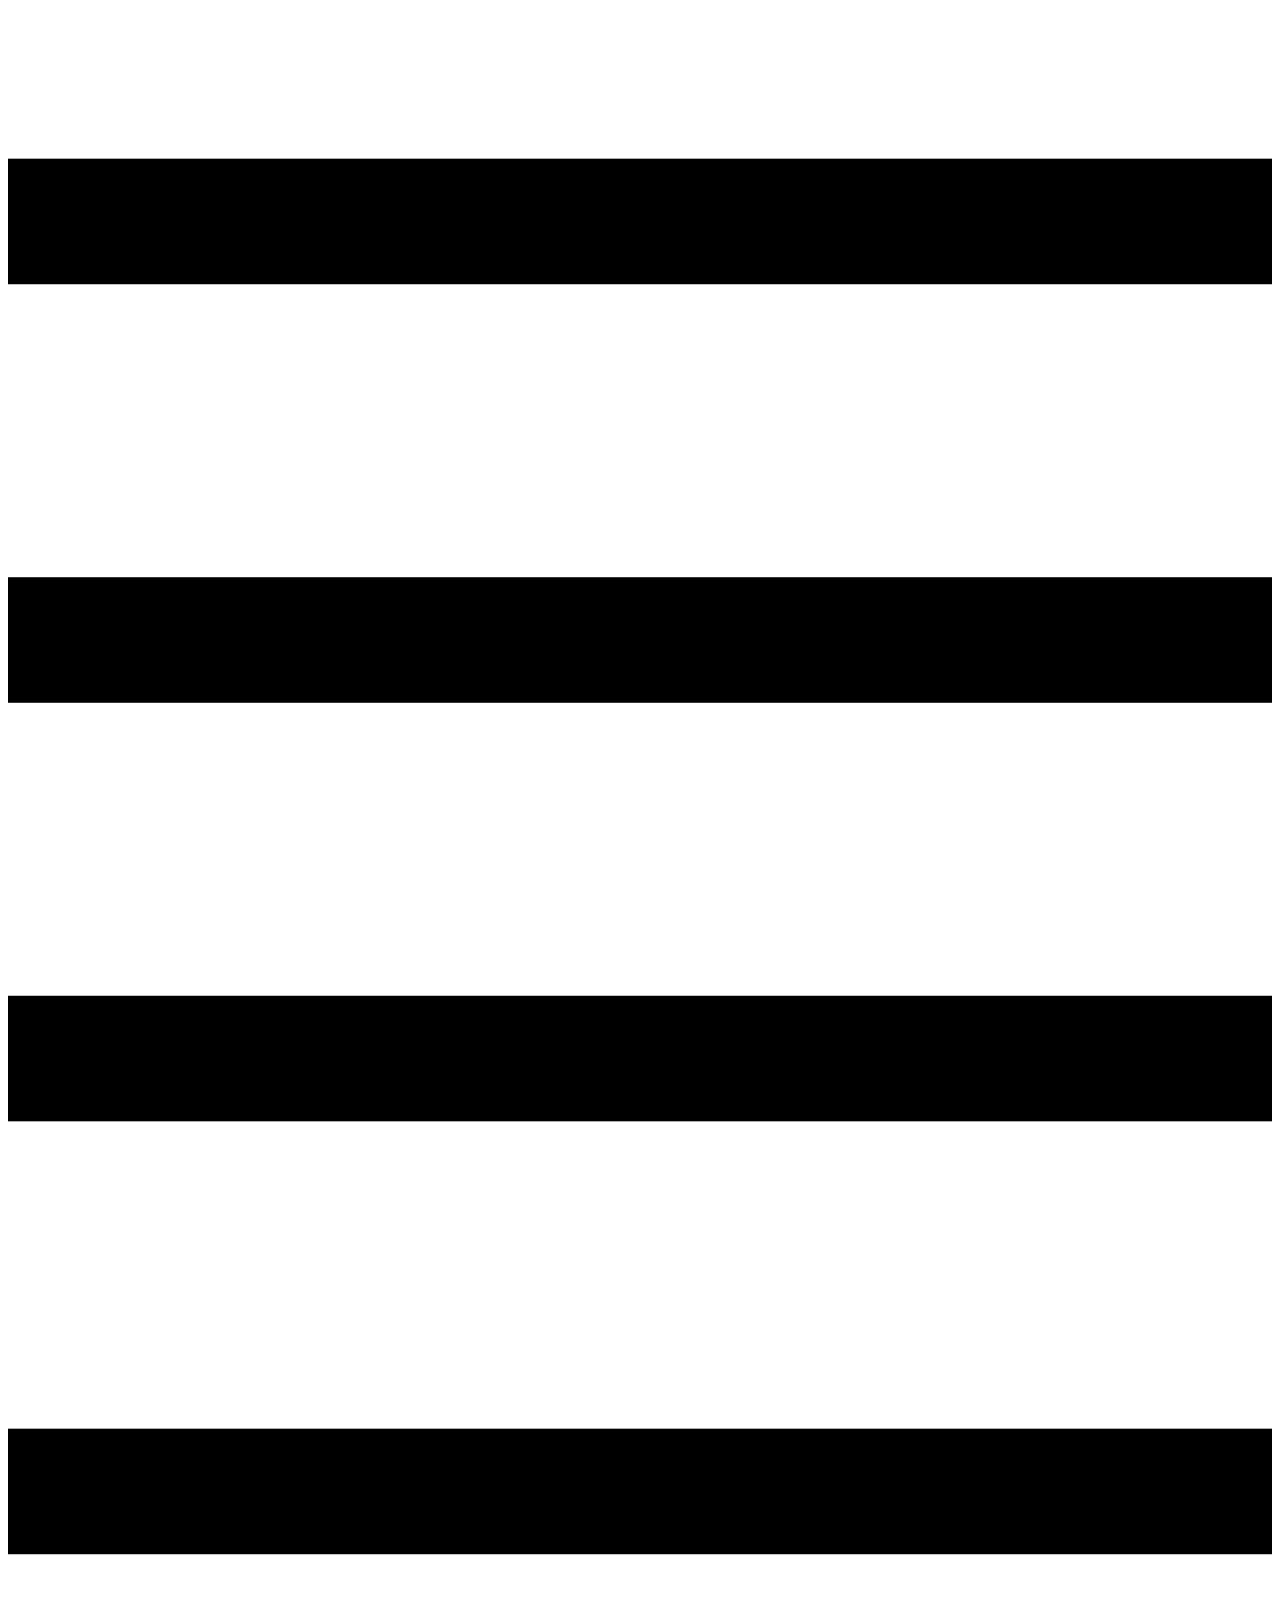
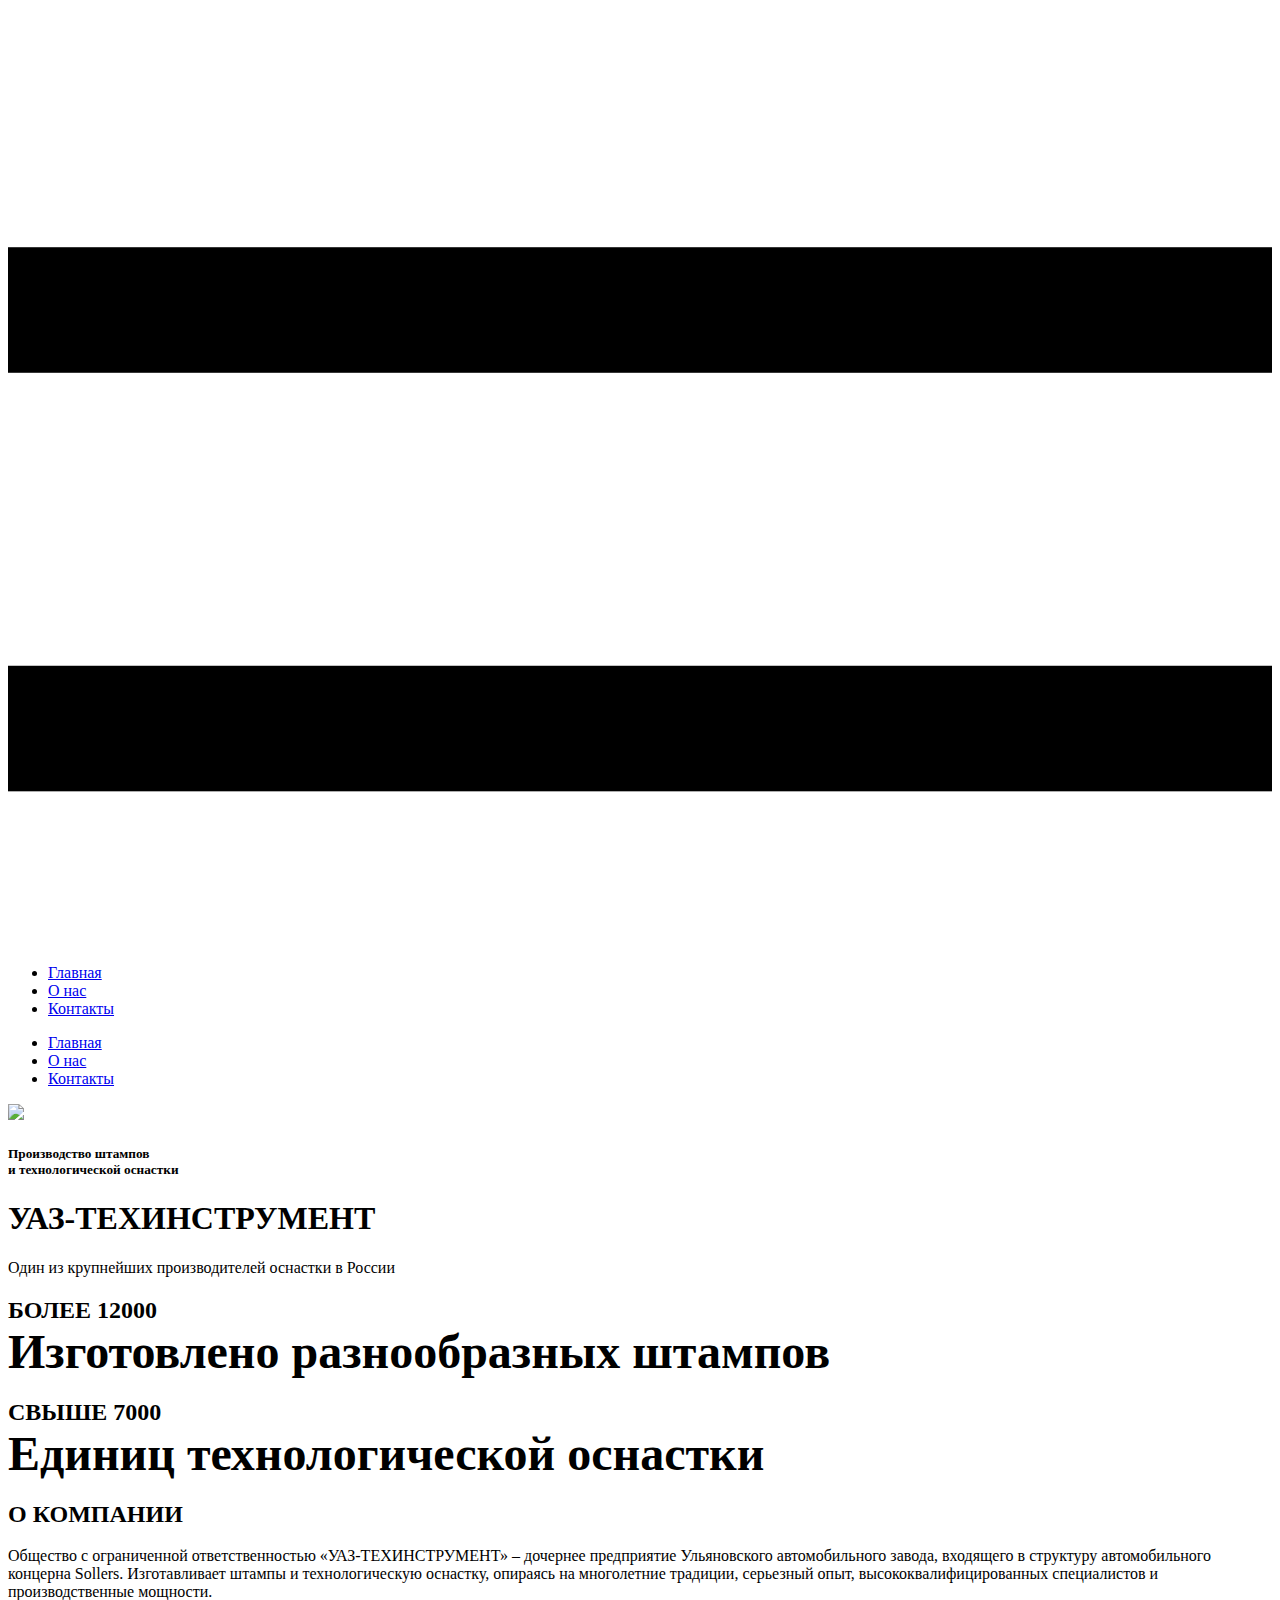
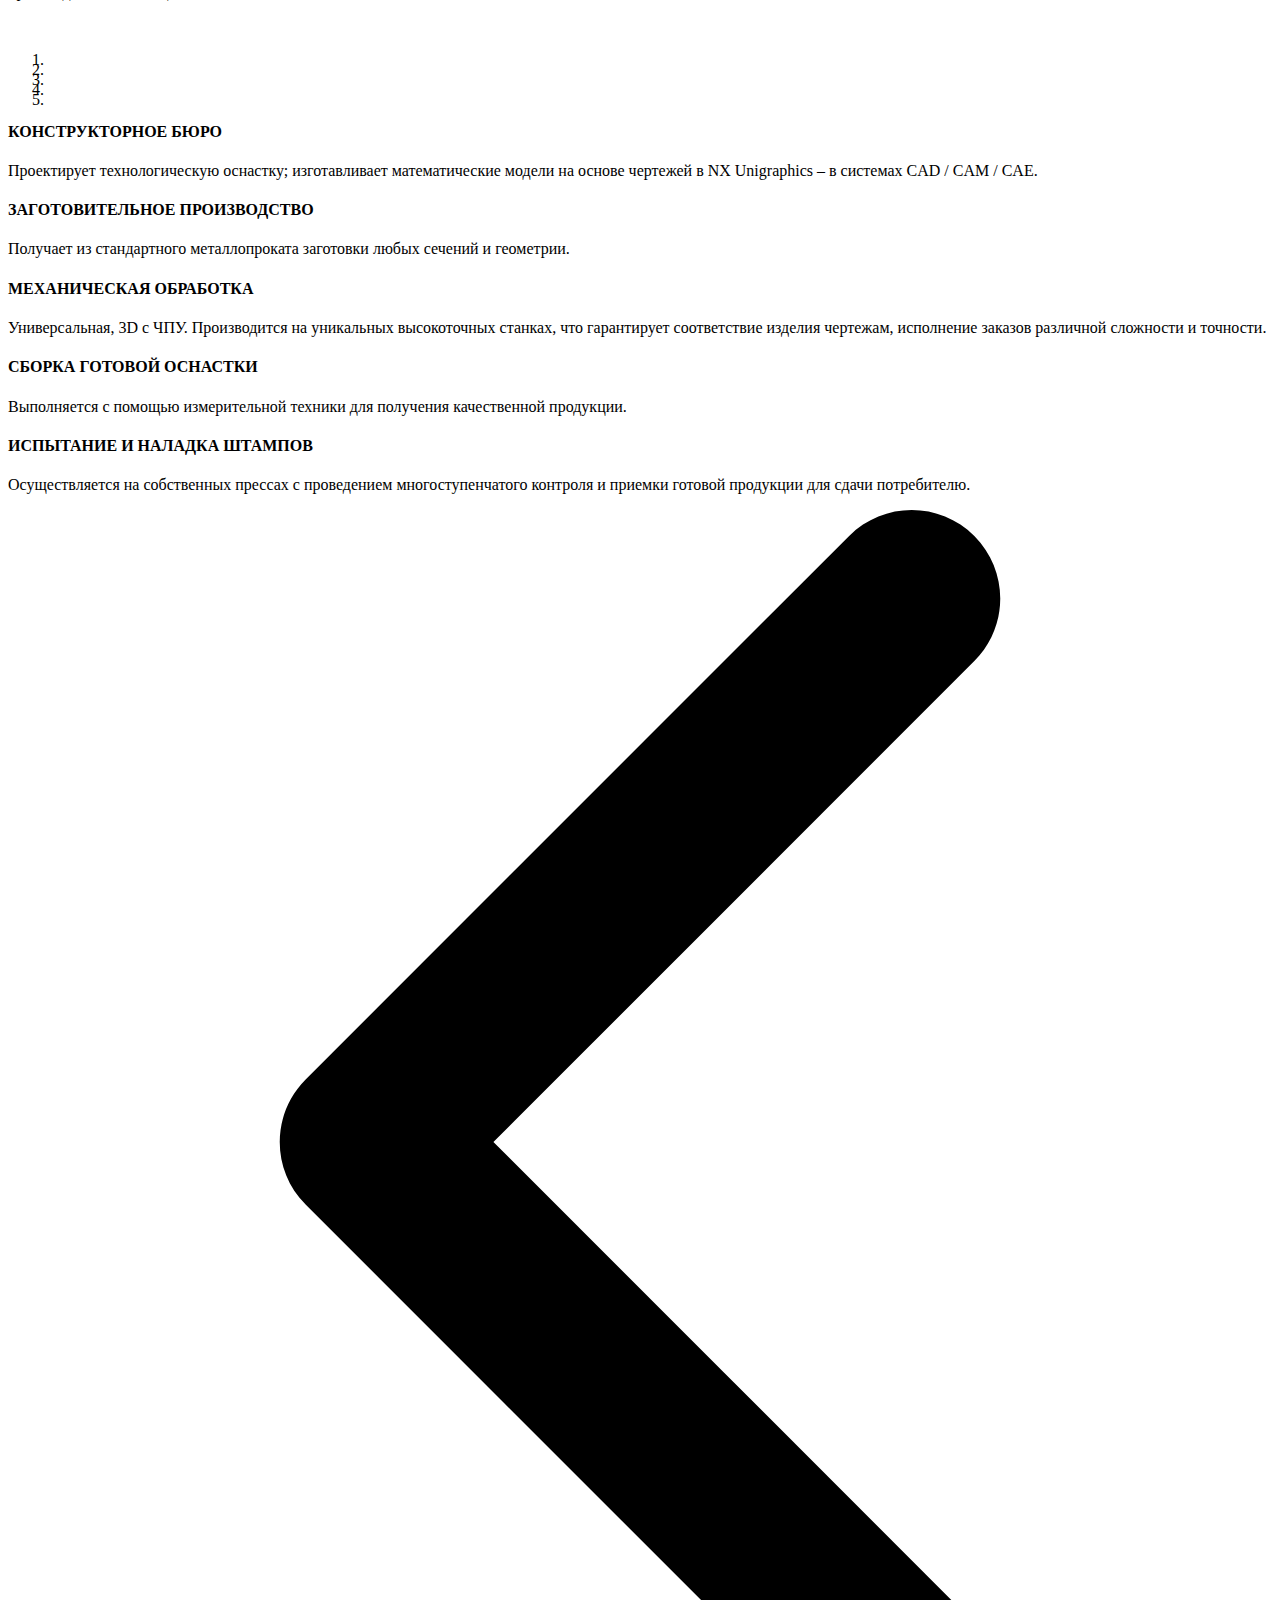
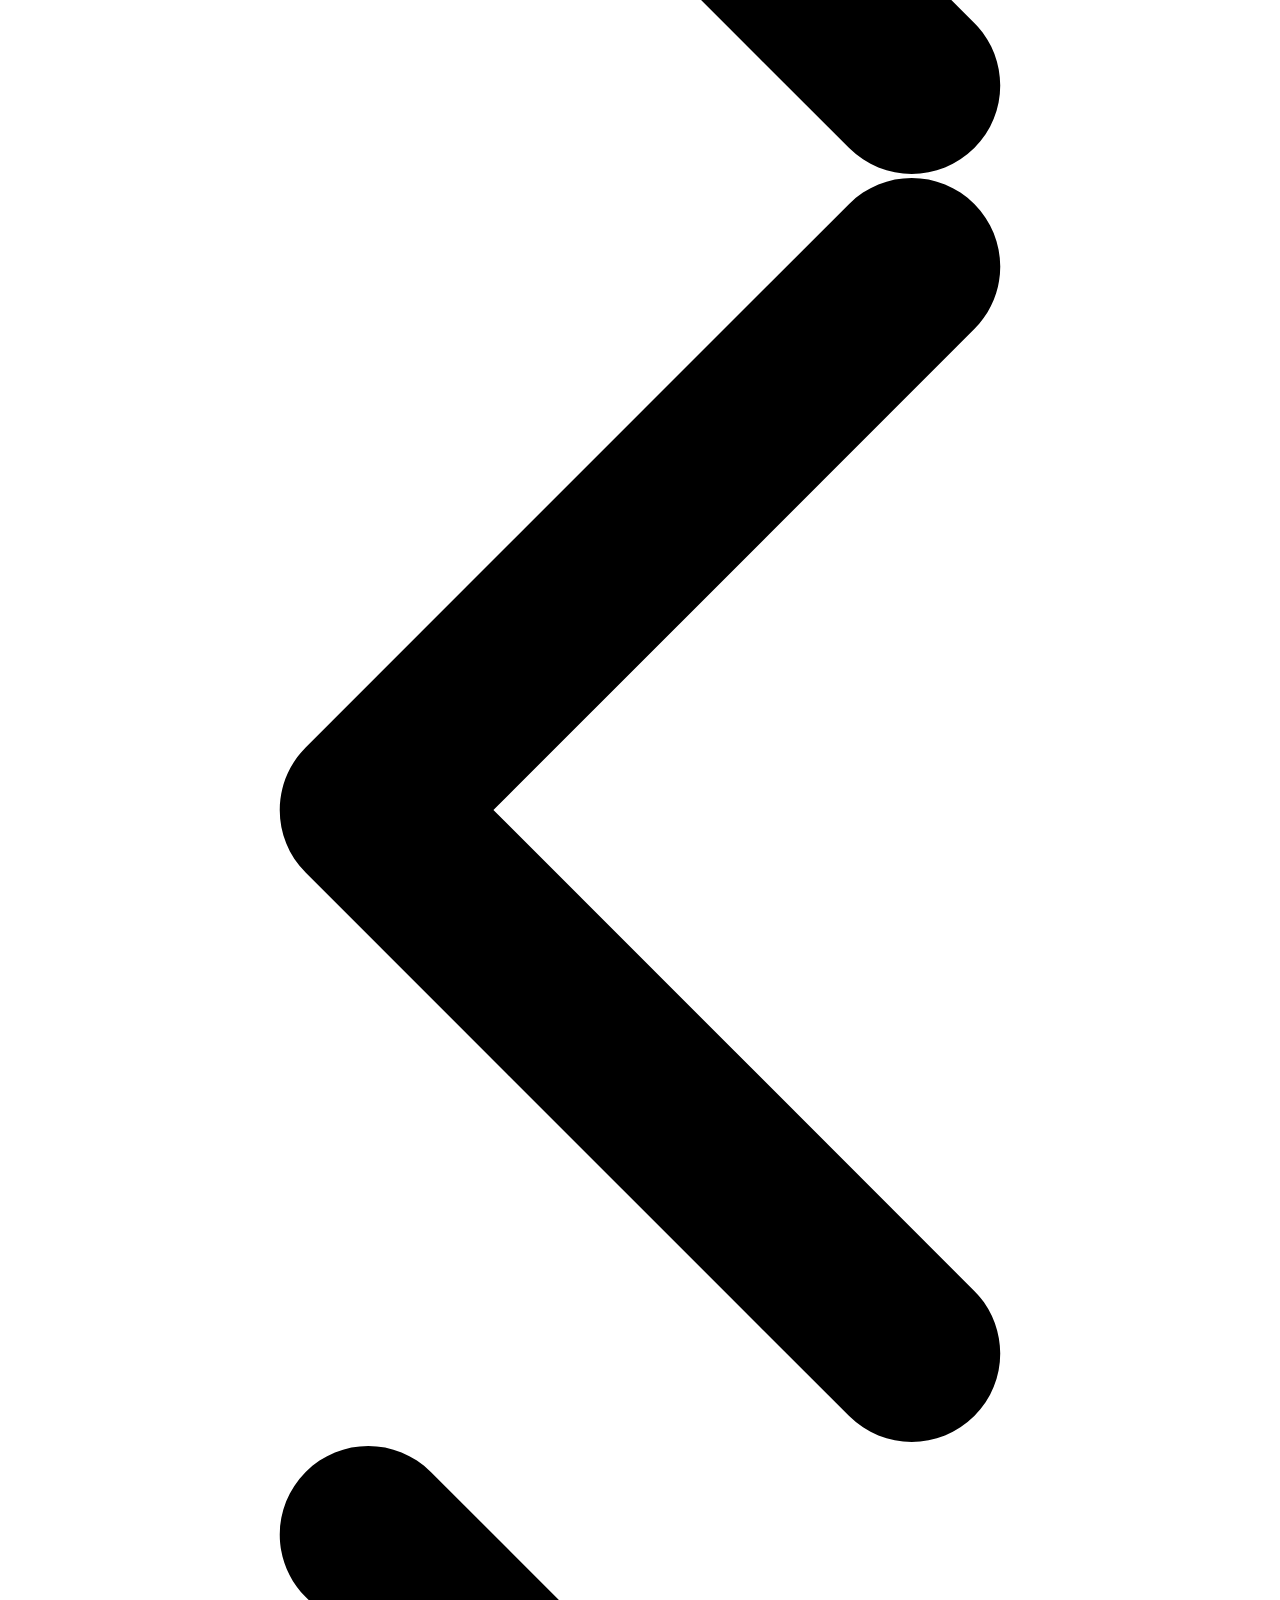
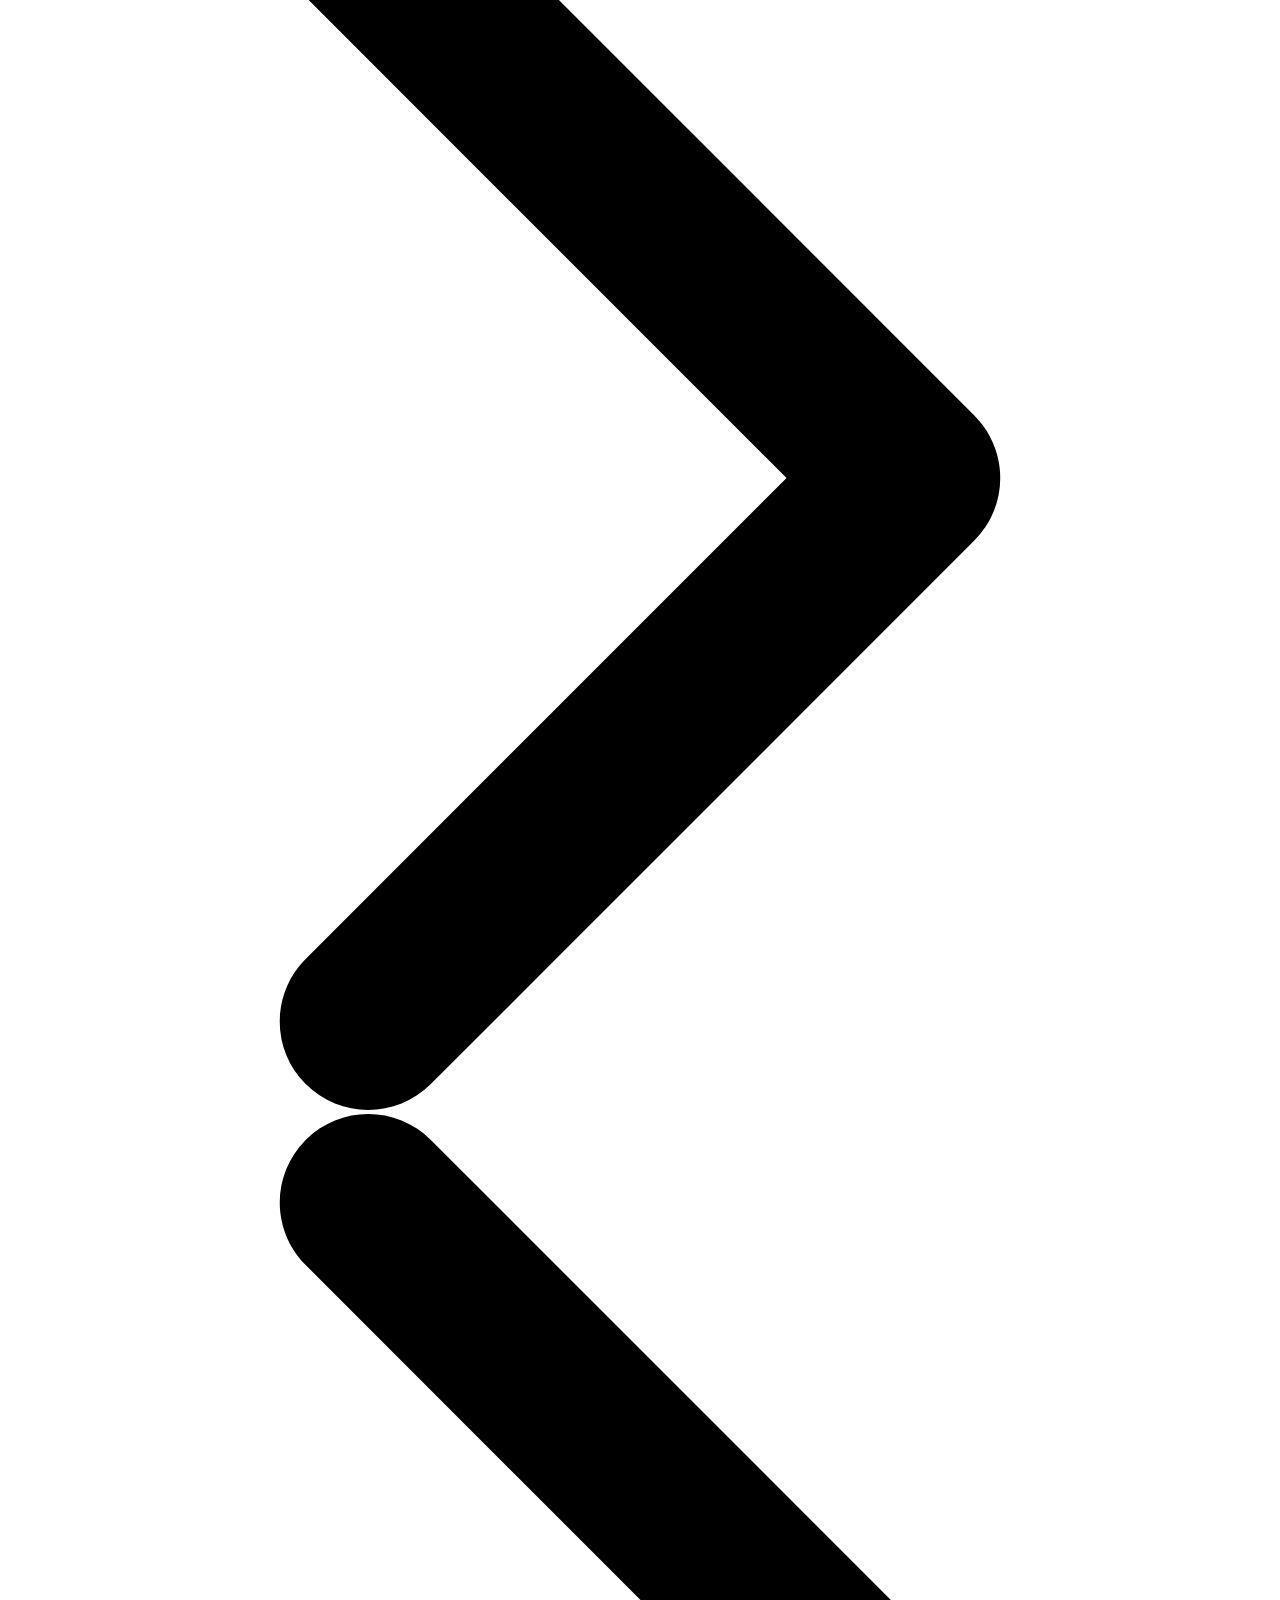
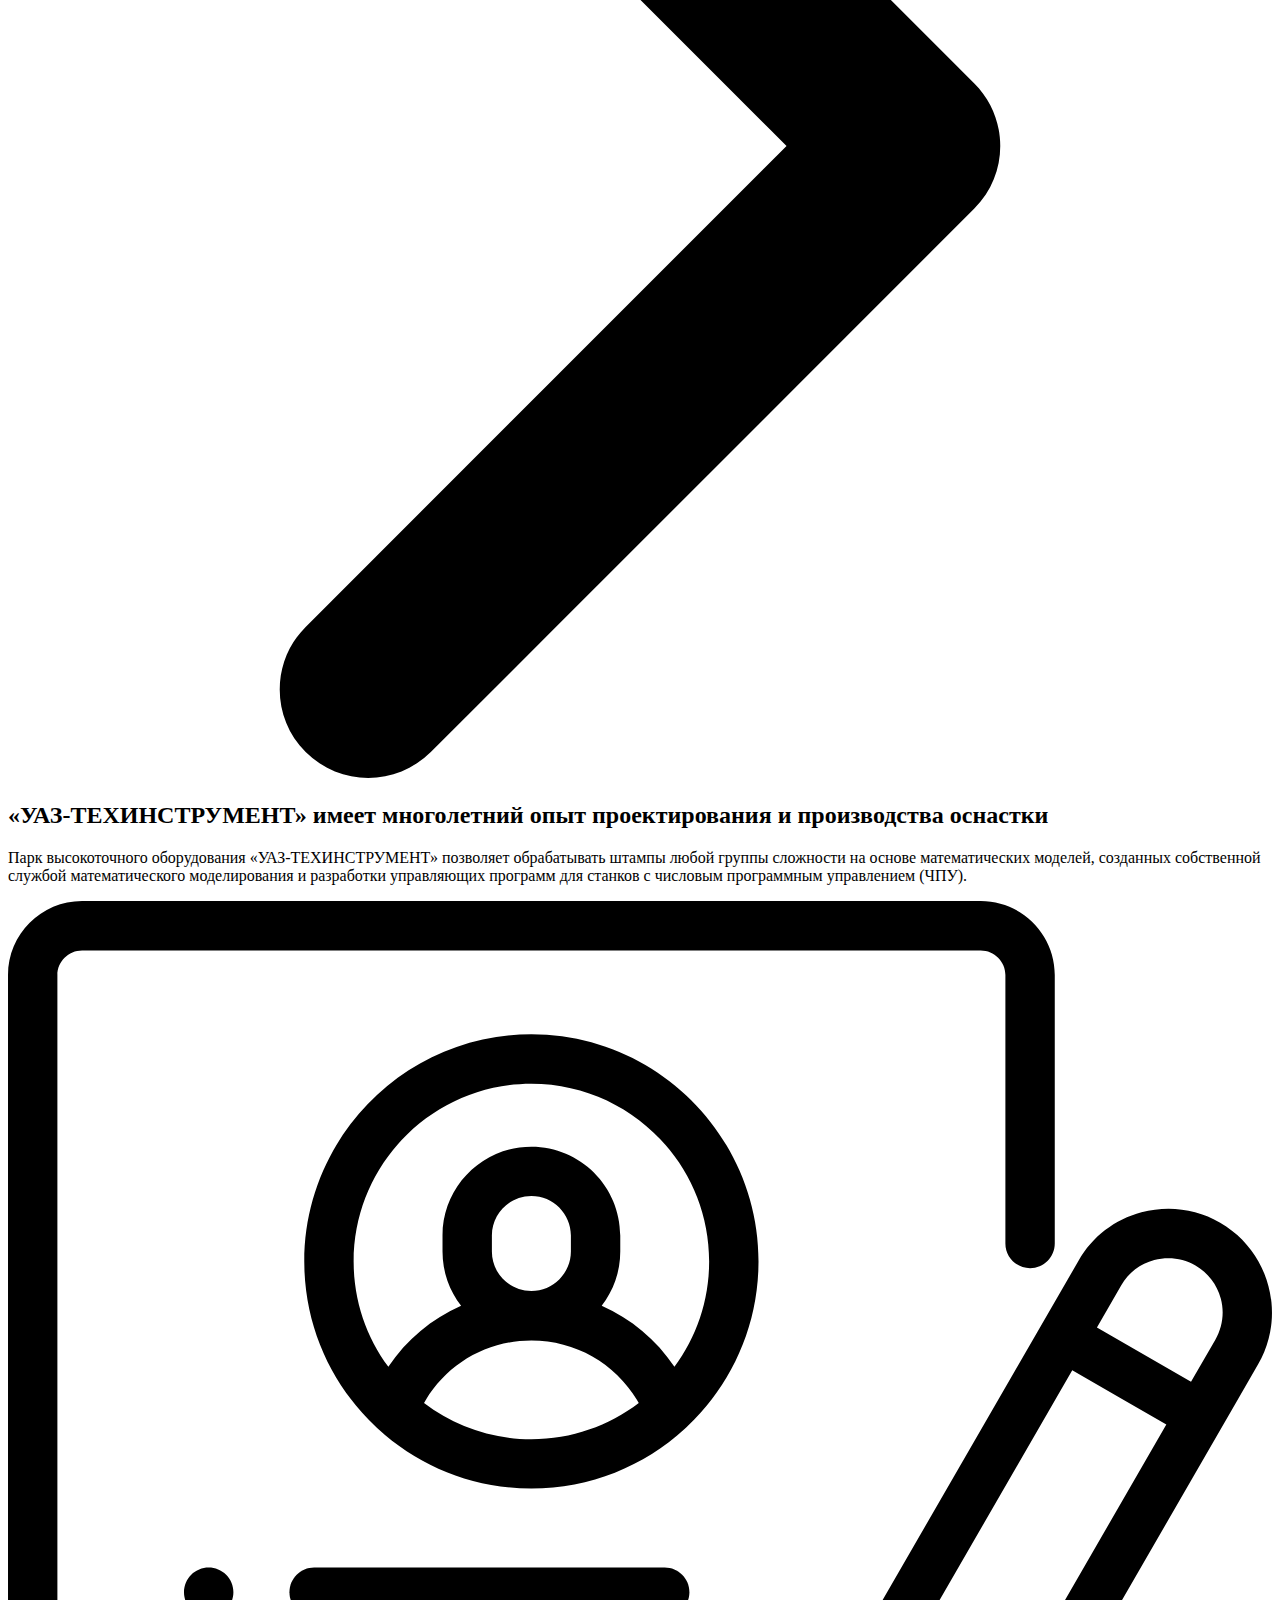
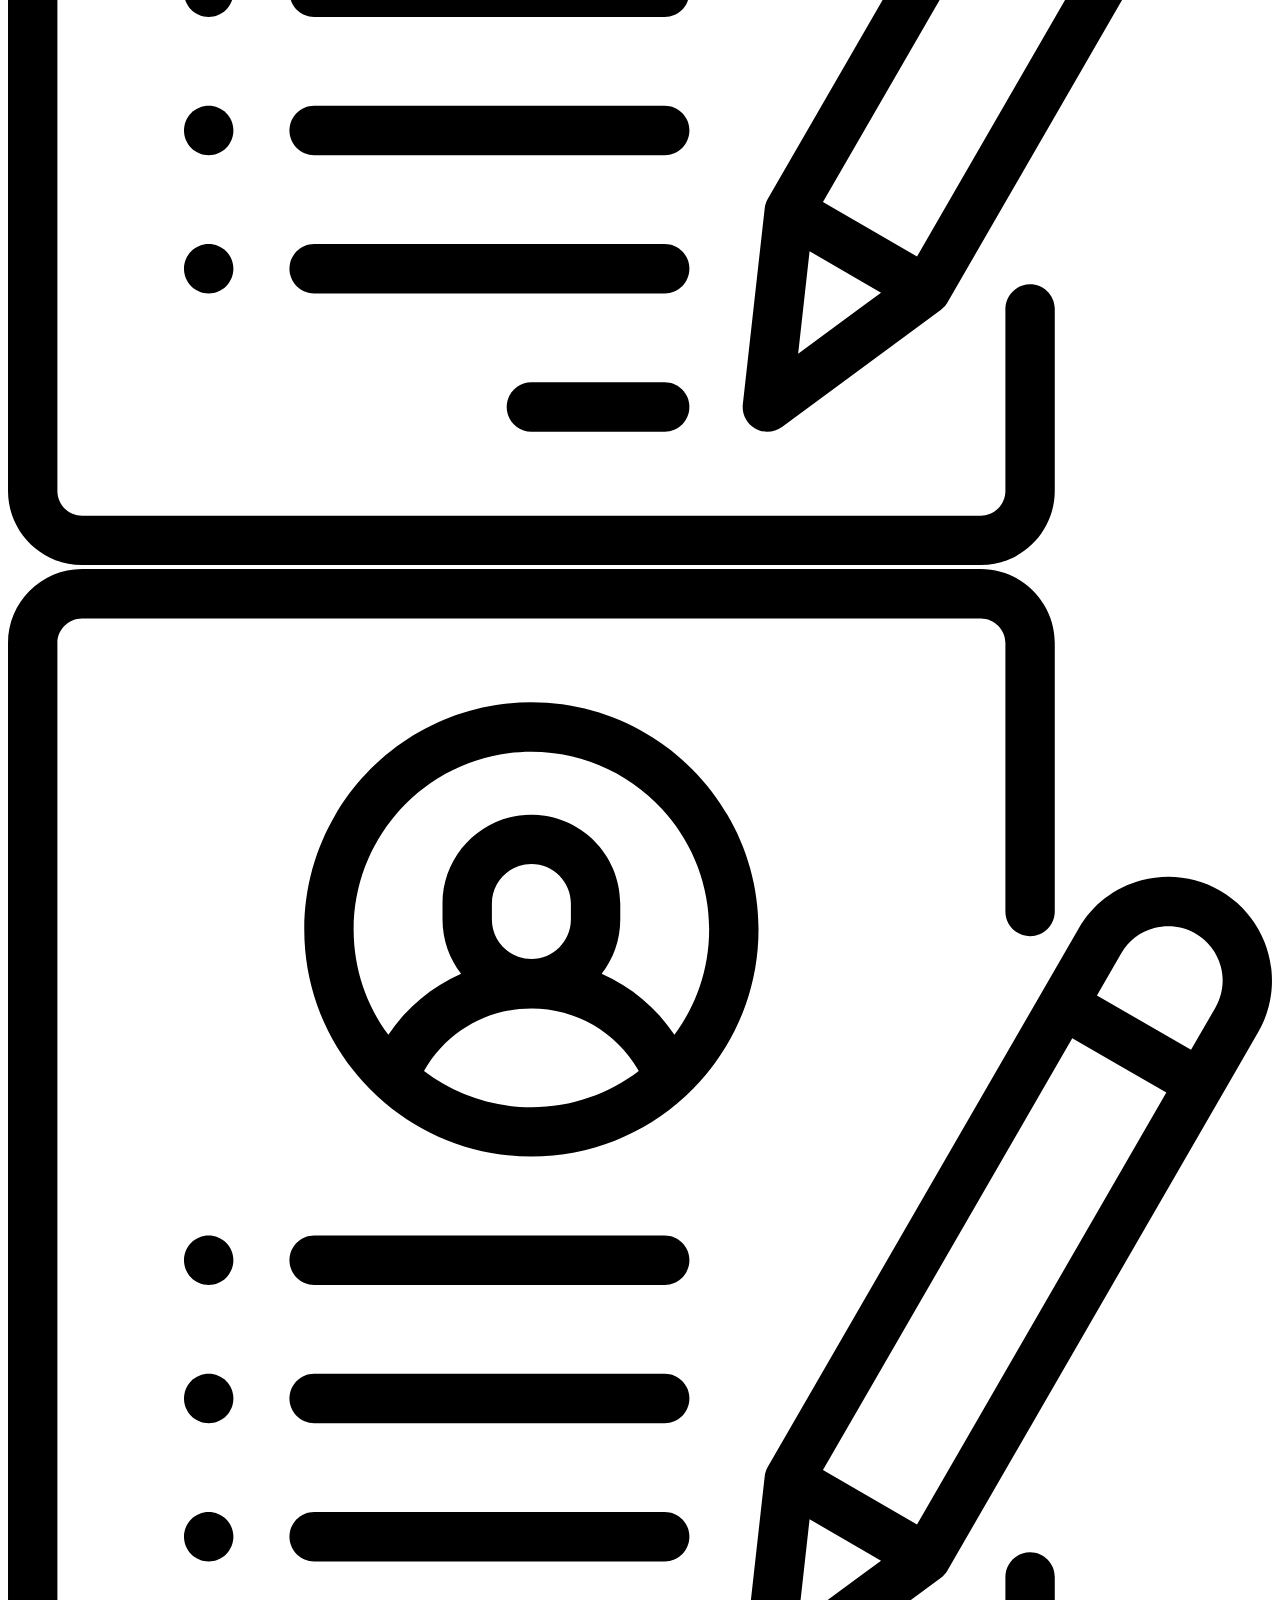
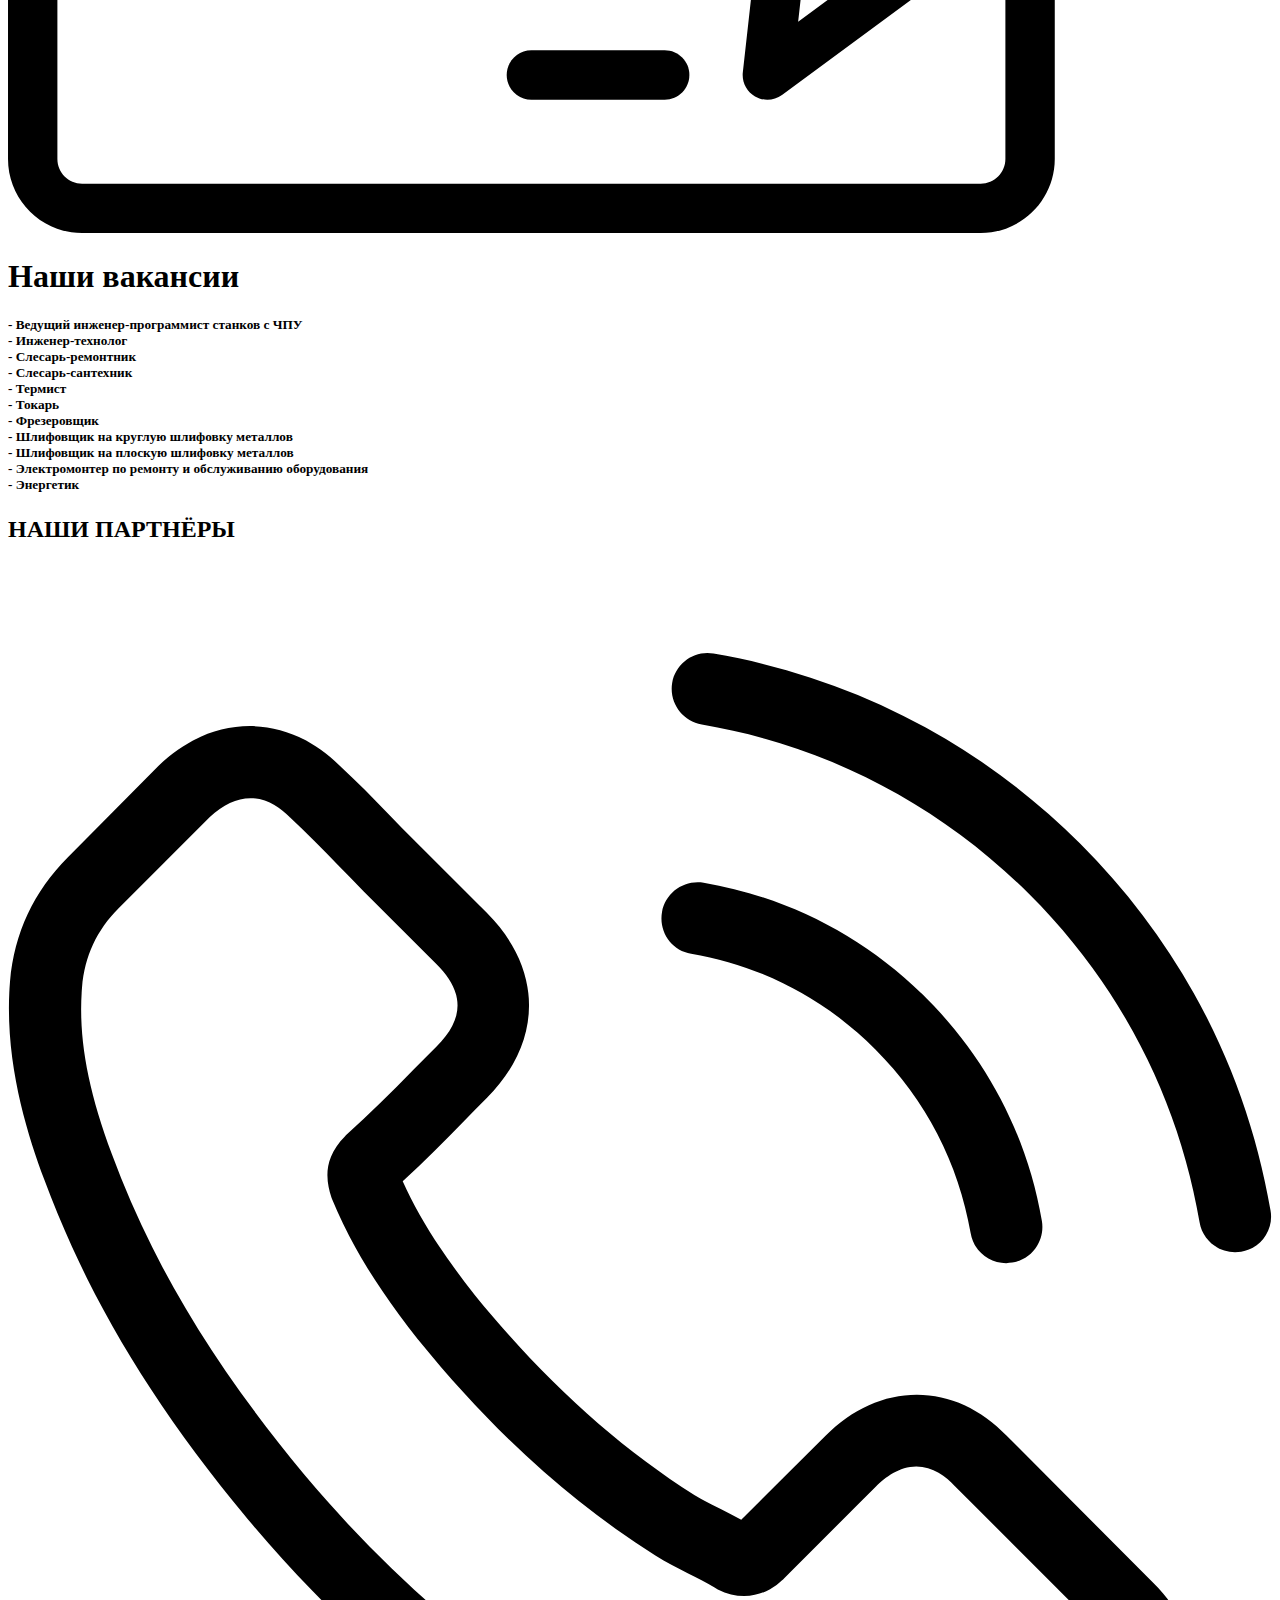
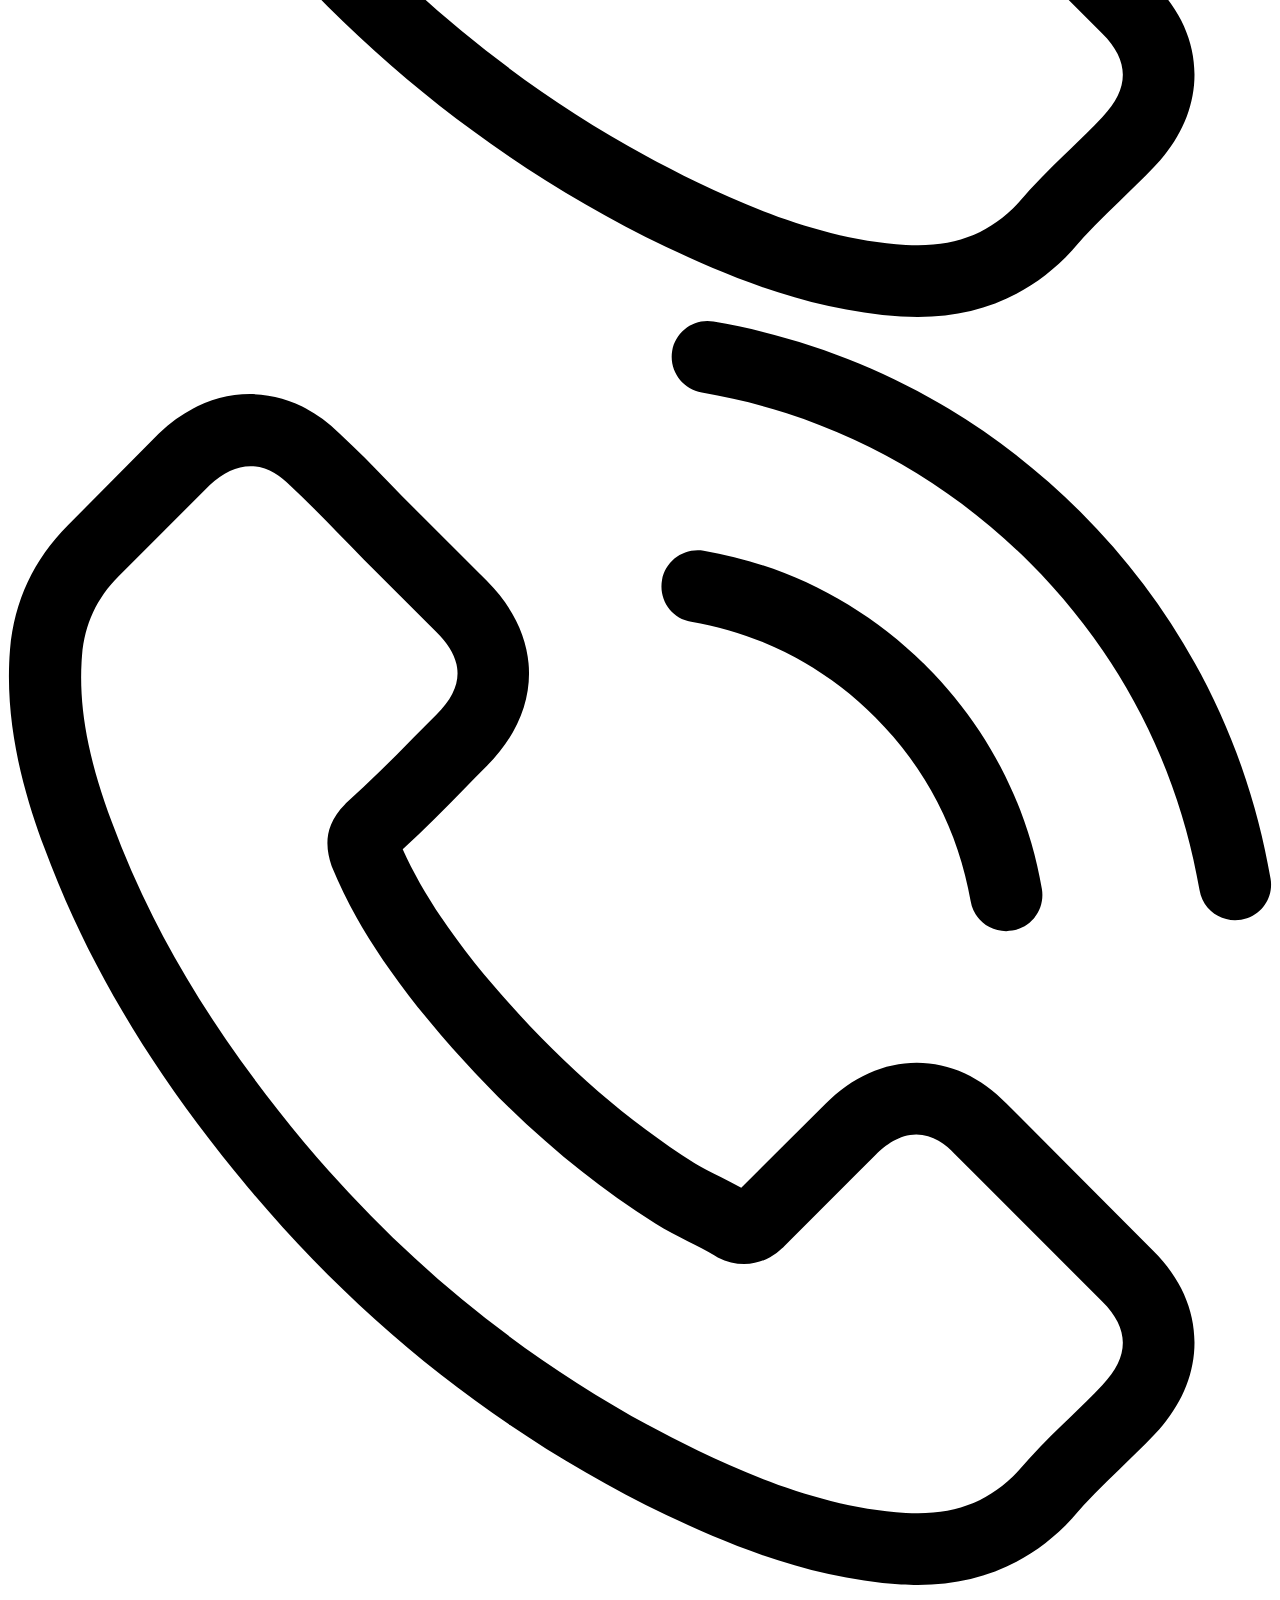
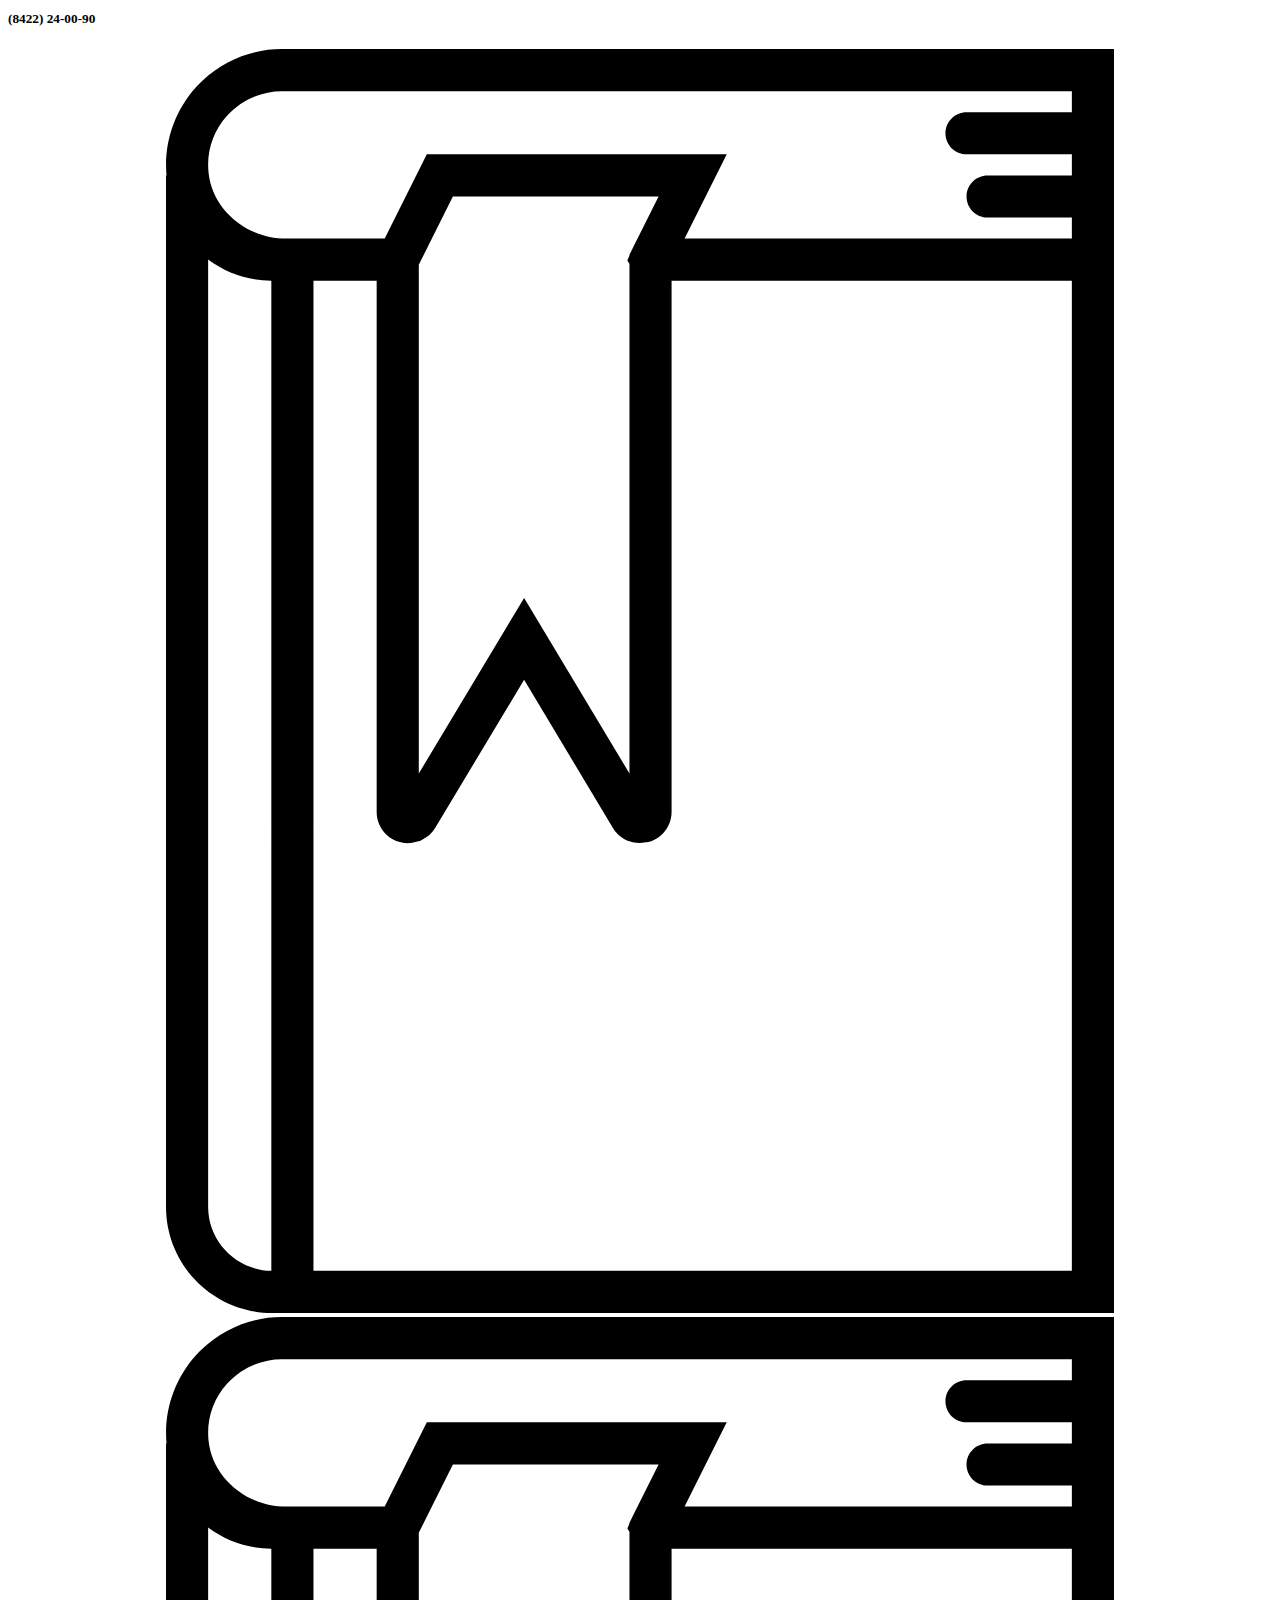
==== index.html @ cfeff230 "Add files via upload" ====
<!DOCTYPE html>
<html style="font-size: 16px;" lang="ru"><head>
    <meta name="viewport" content="width=device-width, initial-scale=1.0">
    <meta charset="utf-8">
    <meta name="keywords" content="Building Together, 450, Completed Projects, Building&nbsp;Information Modeling, We has a proud tradition of service as a General Contractor since 1974, Design &amp;amp;Build Package, BuildingRenovation, ProjectManagement, We Offer a Wide Range of Services, Company Certifications, HealthcareBuilding, EducationBuilding, Government
                                            Building, CommercialBuilding, ResidentialBuilding, Restaurant&nbsp;Facilities, We Work With the&nbsp;Best Partners">
    <meta name="description" content="">
    <title>Главная</title>
    <link rel="stylesheet" href="nicepage.css" media="screen">
<link rel="stylesheet" href="Главная.css" media="screen">
    <script class="u-script" type="text/javascript" src="jquery.js" defer=""></script>
    <script class="u-script" type="text/javascript" src="nicepage.js" defer=""></script>
    <meta name="generator" content="Nicepage 6.9.2, nicepage.com">
    <link id="u-theme-google-font" rel="stylesheet" href="https://fonts.googleapis.com/css?family=Roboto:100,100i,300,300i,400,400i,500,500i,700,700i,900,900i|Open+Sans:300,300i,400,400i,500,500i,600,600i,700,700i,800,800i">
    
    
    
    
    
    
    
    
    
    
    <script type="application/ld+json">{
		"@context": "http://schema.org",
		"@type": "Organization",
		"name": "",
		"logo": "images/default-logo.png"
}</script>
    <meta name="theme-color" content="#834496">
    <meta property="og:title" content="Главная">
    <meta property="og:type" content="website">
  <meta data-intl-tel-input-cdn-path="intlTelInput/"></head>
  <body data-home-page="Главная.html" data-home-page-title="Главная" data-path-to-root="./" data-include-products="false" class="u-body u-xl-mode" data-lang="ru"><header class="u-clearfix u-header u-header" id="sec-d73b"><div class="u-clearfix u-sheet u-sheet-1">
        <nav class="u-align-left u-font-size-14 u-menu u-menu-dropdown u-nav-spacing-25 u-offcanvas u-menu-1">
          <div class="menu-collapse">
            <a class="u-button-style u-nav-link" href="#" style="padding: 4px 0px; font-size: calc(1em + 8px);">
              <svg class="u-svg-link" preserveAspectRatio="xMidYMin slice" viewBox="0 0 302 302" style="undefined"><use xlink:href="#svg-7b92"></use></svg>
              <svg xmlns="http://www.w3.org/2000/svg" xmlns:xlink="http://www.w3.org/1999/xlink" version="1.1" id="svg-7b92" x="0px" y="0px" viewBox="0 0 302 302" style="enable-background:new 0 0 302 302;" xml:space="preserve" class="u-svg-content"><g><rect y="36" width="302" height="30"></rect><rect y="236" width="302" height="30"></rect><rect y="136" width="302" height="30"></rect>
</g><g></g><g></g><g></g><g></g><g></g><g></g><g></g><g></g><g></g><g></g><g></g><g></g><g></g><g></g><g></g></svg>
            </a>
          </div>
          <div class="u-nav-container">
            <ul class="u-nav u-spacing-25 u-unstyled"><li class="u-nav-item"><a class="u-button-style u-nav-link" href="Главная.html" style="padding: 8px 0px;">Главная</a>
</li><li class="u-nav-item"><a class="u-button-style u-nav-link" href="О-нас.html" style="padding: 8px 0px;">О нас</a>
</li><li class="u-nav-item"><a class="u-button-style u-nav-link" href="Контакты.html" style="padding: 8px 0px;">Контакты</a>
</li></ul>
          </div>
          <div class="u-nav-container-collapse">
            <div class="u-align-center u-black u-container-style u-inner-container-layout u-opacity u-opacity-95 u-sidenav">
              <div class="u-inner-container-layout u-sidenav-overflow">
                <div class="u-menu-close"></div>
                <ul class="u-align-center u-nav u-popupmenu-items u-unstyled u-nav-2"><li class="u-nav-item"><a class="u-button-style u-nav-link" href="Главная.html">Главная</a>
</li><li class="u-nav-item"><a class="u-button-style u-nav-link" href="О-нас.html">О нас</a>
</li><li class="u-nav-item"><a class="u-button-style u-nav-link" href="Контакты.html">Контакты</a>
</li></ul>
              </div>
            </div>
            <div class="u-black u-menu-overlay u-opacity u-opacity-70"></div>
          </div>
        </nav>
        <a href="#" class="u-image u-logo u-image-1" src="">
          <img src="images/default-logo.png" class="u-logo-image u-logo-image-1">
        </a>
      </div></header> 
    <section class="u-clearfix u-image u-shading u-section-1" id="sec-0ecc" data-image-width="1920" data-image-height="1282">
      <div class="u-clearfix u-sheet u-sheet-1">
        <div class="u-container-style u-expanded-width-md u-expanded-width-sm u-group u-group-1">
          <div class="u-container-layout u-valign-middle-xs u-container-layout-1">
            <div class="u-border-6 u-border-white u-shape u-shape-right u-shape-1"></div>
            <div class="u-border-6 u-border-white u-shape u-shape-left u-shape-2"></div>
            <h5 class="u-align-center u-custom-font u-font-courier-new u-text u-text-1"> Производство штампов<br>и технологической оснастки
            </h5>
            <h1 class="u-align-center u-custom-font u-font-titillium-Web u-text u-title u-text-2"> УАЗ-ТЕХИНСТРУМЕНТ</h1>
            <p class="u-align-center u-text u-text-3"> Один из крупнейших производителей оснастки в России</p>
          </div>
        </div>
      </div>
    </section>
    <section class="u-clearfix u-custom-color-6 u-section-2" id="sec-e8e1">
      <div class="data-layout-selected u-clearfix u-expanded-width u-layout-wrap u-layout-wrap-1">
        <div class="u-layout">
          <div class="u-layout-col">
            <div class="u-size-30">
              <div class="u-layout-row">
                <div class="u-container-style u-layout-cell u-left-cell u-right-cell u-size-60 u-layout-cell-1">
                  <div class="u-container-layout"></div>
                </div>
              </div>
            </div>
            <div class="u-size-30">
              <div class="u-layout-row">
                <div class="u-container-style u-layout-cell u-left-cell u-size-30 u-layout-cell-2">
                  <div class="u-container-layout u-valign-middle u-container-layout-2">
                    <h2 class="u-align-center u-font-titillium-Web u-text u-text-custom-color-5 u-text-1">БОЛЕЕ 12000<br>
                      <span style="font-size: 3rem;">
                        <span class="u-text-white">Изготовлено разнообразных штампов</span>
                      </span>
                      <br>
                    </h2>
                  </div>
                </div>
                <div class="u-container-style u-layout-cell u-size-30 u-layout-cell-3">
                  <div class="u-container-layout u-valign-middle u-container-layout-3">
                    <h2 class="u-align-center u-font-titillium-Web u-text u-text-custom-color-5 u-text-2">СВЫШЕ 7000<br>
                      <span style="font-size: 3rem;">
                        <span class="u-text-white">Единиц технологической оснастки </span>
                      </span>
                      <br>
                    </h2>
                  </div>
                </div>
              </div>
            </div>
          </div>
        </div>
      </div>
    </section>
    <section class="u-clearfix u-grey-5 u-section-3" id="sec-6acd">
      <div class="u-clearfix u-sheet u-sheet-1">
        <div class="custom-expanded data-layout-selected u-clearfix u-layout-wrap u-layout-wrap-1">
          <div class="u-layout">
            <div class="u-layout-row">
              <div class="u-container-style u-layout-cell u-right-cell u-size-60 u-layout-cell-1">
                <div class="u-container-layout u-container-layout-1">
                  <h2 class="u-custom-font u-font-titillium-Web u-text u-text-1">О КОМПАНИИ</h2>
                  <p class="u-text u-text-2"> Общество с ограниченной ответственностью «УАЗ-ТЕХИНСТРУМЕНТ»&nbsp;– дочернее предприятие Ульяновского автомобильного завода, входящего в структуру автомобильного концерна Sollers. Изготавливает штампы и технологическую оснастку, опираясь на многолетние традиции, серьезный опыт, высококвалифицированных специалистов и производственные мощности.</p>
                </div>
              </div>
            </div>
          </div>
        </div>
        <img class="u-image u-image-contain u-image-default u-image-1" src="images/logouaz.png" alt="" data-image-width="500" data-image-height="353">
      </div>
    </section>
    <section class="u-clearfix u-valign-middle u-section-4" id="carousel_5e61">
      <div class="data-layout-selected u-clearfix u-expanded-width u-layout-wrap u-layout-wrap-1">
        <div class="u-gutter-0 u-layout">
          <div class="u-layout-row">
            <div class="u-align-center u-container-style u-custom-color-5 u-layout-cell u-size-60 u-layout-cell-1">
              <div class="u-container-layout u-container-layout-1">
                <div id="carousel-94d7" data-interval="5000" data-u-ride="carousel" class="custom-expanded u-carousel u-slider u-slider-1">
                  <ol class="u-absolute-hcenter u-carousel-indicators u-carousel-indicators-1">
                    <li data-u-target="#carousel-94d7" class="u-active u-active-custom-color-4 u-grey-30 u-shape-circle" data-u-slide-to="0" style="width: 10px; height: 10px;"></li>
                    <li data-u-target="#carousel-94d7" class="u-active-custom-color-4 u-grey-30 u-shape-circle" data-u-slide-to="1" style="width: 10px; height: 10px;"></li>
                    <li data-u-target="#carousel-94d7" class="u-active-custom-color-4 u-grey-30 u-shape-circle" data-u-slide-to="2" style="width: 10px; height: 10px;"></li>
                    <li data-u-target="#carousel-94d7" class="u-active-custom-color-4 u-grey-30 u-shape-circle" data-u-slide-to="3" style="width: 10px; height: 10px;"></li>
                    <li data-u-target="#carousel-94d7" class="u-active-custom-color-4 u-grey-30 u-shape-circle" data-u-slide-to="4" style="width: 10px; height: 10px;"></li>
                  </ol>
                  <div class="u-carousel-inner" role="listbox">
                    <div class="u-active u-align-center u-carousel-item u-container-style u-slide">
                      <div class="u-container-layout u-container-layout-2">
                        <h4 class="u-text u-text-1"><b>КОНСТРУКТОРНОЕ&nbsp;</b><b>БЮРО</b>
                          <br>
                        </h4>
                        <p class="u-large-text u-text u-text-variant u-text-2"> Проектирует технологическую оснастку; изготавливает математические модели на основе чертежей в NX Unigraphics – в системах&nbsp;CAD&nbsp;/&nbsp;CAM&nbsp;/&nbsp;CAE.</p>
                      </div>
                    </div>
                    <div class="u-align-center u-carousel-item u-container-style u-slide">
                      <div class="u-container-layout u-container-layout-3">
                        <h4 class="u-text u-text-default u-text-3"> ЗАГОТОВИТЕЛЬНОЕ ПРОИЗВОДСТВО<br>
                        </h4>
                        <p class="u-large-text u-text u-text-variant u-text-4"> Получает из стандартного металлопроката заготовки любых сечений и геометрии.</p>
                      </div>
                    </div>
                    <div class="u-align-center u-carousel-item u-container-style u-slide">
                      <div class="u-container-layout u-container-layout-4">
                        <h4 class="u-text u-text-default u-text-5"> МЕХАНИЧЕСКАЯ ОБРАБОТКА<br>
                        </h4>
                        <p class="u-large-text u-text u-text-variant u-text-6"> Универсальная, 3D c ЧПУ. Производится на уникальных высокоточных станках, что гарантирует соответствие изделия чертежам, исполнение заказов различной сложности и точности.</p>
                      </div>
                    </div>
                    <div class="u-align-center u-carousel-item u-container-style u-slide">
                      <div class="u-container-layout u-container-layout-5">
                        <h4 class="u-text u-text-default u-text-7"> СБОРКА ГОТОВОЙ ОСНАСТКИ<br>
                        </h4>
                        <p class="u-large-text u-text u-text-variant u-text-8"> Выполняется с помощью измерительной техники для получения качественной продукции.</p>
                      </div>
                    </div>
                    <div class="u-align-center u-carousel-item u-container-style u-slide">
                      <div class="u-container-layout u-container-layout-6">
                        <h4 class="u-text u-text-default u-text-9"> ИСПЫТАНИЕ И НАЛАДКА ШТАМПОВ<br>
                        </h4>
                        <p class="u-large-text u-text u-text-variant u-text-10"> Осуществляется на собственных прессах с проведением многоступенчатого контроля и приемки готовой продукции для сдачи потребителю.</p>
                      </div>
                    </div>
                  </div>
                  <a class="u-absolute-vcenter u-carousel-control u-carousel-control-prev u-grey-70 u-icon-circle u-spacing-10 u-carousel-control-1" href="#carousel-94d7" role="button" data-u-slide="prev">
                    <span aria-hidden="true">
                      <svg viewBox="0 0 451.847 451.847"><path d="M97.141,225.92c0-8.095,3.091-16.192,9.259-22.366L300.689,9.27c12.359-12.359,32.397-12.359,44.751,0
c12.354,12.354,12.354,32.388,0,44.748L173.525,225.92l171.903,171.909c12.354,12.354,12.354,32.391,0,44.744
c-12.354,12.365-32.386,12.365-44.745,0l-194.29-194.281C100.226,242.115,97.141,234.018,97.141,225.92z"></path></svg>
                    </span>
                    <span class="sr-only">
                      <svg viewBox="0 0 451.847 451.847"><path d="M97.141,225.92c0-8.095,3.091-16.192,9.259-22.366L300.689,9.27c12.359-12.359,32.397-12.359,44.751,0
c12.354,12.354,12.354,32.388,0,44.748L173.525,225.92l171.903,171.909c12.354,12.354,12.354,32.391,0,44.744
c-12.354,12.365-32.386,12.365-44.745,0l-194.29-194.281C100.226,242.115,97.141,234.018,97.141,225.92z"></path></svg>
                    </span>
                  </a>
                  <a class="u-absolute-vcenter u-carousel-control u-carousel-control-next u-grey-70 u-icon-circle u-spacing-10 u-carousel-control-2" href="#carousel-94d7" role="button" data-u-slide="next">
                    <span aria-hidden="true">
                      <svg viewBox="0 0 451.846 451.847"><path d="M345.441,248.292L151.154,442.573c-12.359,12.365-32.397,12.365-44.75,0c-12.354-12.354-12.354-32.391,0-44.744
L278.318,225.92L106.409,54.017c-12.354-12.359-12.354-32.394,0-44.748c12.354-12.359,32.391-12.359,44.75,0l194.287,194.284
c6.177,6.18,9.262,14.271,9.262,22.366C354.708,234.018,351.617,242.115,345.441,248.292z"></path></svg>
                    </span>
                    <span class="sr-only">
                      <svg viewBox="0 0 451.846 451.847"><path d="M345.441,248.292L151.154,442.573c-12.359,12.365-32.397,12.365-44.75,0c-12.354-12.354-12.354-32.391,0-44.744
L278.318,225.92L106.409,54.017c-12.354-12.359-12.354-32.394,0-44.748c12.354-12.359,32.391-12.359,44.75,0l194.287,194.284
c6.177,6.18,9.262,14.271,9.262,22.366C354.708,234.018,351.617,242.115,345.441,248.292z"></path></svg>
                    </span>
                  </a>
                </div>
              </div>
            </div>
          </div>
        </div>
      </div>
    </section>
    <section class="u-black u-clearfix u-section-5" id="sec-be09">
      <div class="u-align-center u-container-style u-group u-group-1">
        <div class="u-container-layout u-valign-middle u-container-layout-1">
          <h2 class="u-custom-font u-font-titillium-Web u-text u-text-1"> «УАЗ-ТЕХИНСТРУМЕНТ»&nbsp;имеет многолетний опыт проектирования и производства оснастки</h2>
          <p class="u-text u-text-2"> Парк высокоточного оборудования «УАЗ-ТЕХИНСТРУМЕНТ» позволяет обрабатывать штампы любой группы сложности на основе математических моделей, созданных собственной службой математического моделирования и разработки управляющих программ для станков с числовым программным управлением (ЧПУ).</p>
        </div>
      </div>
      <div class="data-layout-selected u-clearfix u-expanded-width u-layout-wrap u-layout-wrap-1">
        <div class="u-layout">
          <div class="u-layout-row">
            <div class="u-container-style u-image u-layout-cell u-left-cell u-size-20 u-image-1" data-image-width="500" data-image-height="375">
              <div class="u-container-layout"></div>
            </div>
            <div class="u-container-style u-image u-layout-cell u-size-20 u-image-2" data-image-width="500" data-image-height="375">
              <div class="u-container-layout"></div>
            </div>
            <div class="u-container-style u-image u-layout-cell u-right-cell u-size-20 u-image-3" data-image-width="500" data-image-height="375">
              <div class="u-container-layout"></div>
            </div>
          </div>
        </div>
      </div>
    </section>
    <section class="u-clearfix u-image u-shading u-section-6" id="sec-4e96" data-image-width="1280" data-image-height="640">
      <div class="u-clearfix u-sheet u-sheet-1">
        <div class="u-container-style u-expanded-width-md u-expanded-width-sm u-group u-group-1">
          <div class="u-container-layout u-container-layout-1"><span class="u-icon u-icon-circle u-text-white u-icon-1"><svg class="u-svg-link" preserveAspectRatio="xMidYMin slice" viewBox="0 0 512 512" style=""><use xlink:href="#svg-3862"></use></svg><svg class="u-svg-content" viewBox="0 0 512 512" x="0px" y="0px" id="svg-3862" style="enable-background:new 0 0 512 512;"><g><g><path d="M414.007,148.75c5.522,0,10-4.477,10-10V30c0-16.542-13.458-30-30-30h-364c-16.542,0-30,13.458-30,30v452    c0,16.542,13.458,30,30,30h364c16.542,0,30-13.458,30-30v-73.672c0-5.523-4.478-10-10-10c-5.522,0-10,4.477-10,10V482    c0,5.514-4.486,10-10,10h-364c-5.514,0-10-4.486-10-10V30c0-5.514,4.486-10,10-10h364c5.514,0,10,4.486,10,10v108.75    C404.007,144.273,408.485,148.75,414.007,148.75z"></path>
</g>
</g><g><g><path d="M212.007,54c-50.729,0-92,41.271-92,92c0,26.317,11.11,50.085,28.882,66.869c0.333,0.356,0.687,0.693,1.074,1    c16.371,14.979,38.158,24.13,62.043,24.13c23.885,0,45.672-9.152,62.043-24.13c0.387-0.307,0.741-0.645,1.074-1    c17.774-16.784,28.884-40.552,28.884-66.869C304.007,95.271,262.736,54,212.007,54z M212.007,218    c-16.329,0-31.399-5.472-43.491-14.668c8.789-15.585,25.19-25.332,43.491-25.332c18.301,0,34.702,9.747,43.491,25.332    C243.405,212.528,228.336,218,212.007,218z M196.007,142v-6.5c0-8.822,7.178-16,16-16s16,7.178,16,16v6.5c0,8.822-7.178,16-16,16    S196.007,150.822,196.007,142z M269.947,188.683c-7.375-10.938-17.596-19.445-29.463-24.697c4.71-6.087,7.523-13.712,7.523-21.986    v-6.5c0-19.851-16.149-36-36-36s-36,16.149-36,36v6.5c0,8.274,2.813,15.899,7.523,21.986    c-11.867,5.252-22.088,13.759-29.463,24.697c-8.829-11.953-14.06-26.716-14.06-42.683c0-39.701,32.299-72,72-72s72,32.299,72,72    C284.007,161.967,278.776,176.73,269.947,188.683z"></path>
</g>
</g><g><g><path d="M266.007,438h-54c-5.522,0-10,4.477-10,10s4.478,10,10,10h54c5.522,0,10-4.477,10-10S271.529,438,266.007,438z"></path>
</g>
</g><g><g><path d="M266.007,382h-142c-5.522,0-10,4.477-10,10s4.478,10,10,10h142c5.522,0,10-4.477,10-10S271.529,382,266.007,382z"></path>
</g>
</g><g><g><path d="M266.007,326h-142c-5.522,0-10,4.477-10,10s4.478,10,10,10h142c5.522,0,10-4.477,10-10S271.529,326,266.007,326z"></path>
</g>
</g><g><g><path d="M88.366,272.93c-1.859-1.86-4.439-2.93-7.079-2.93c-2.631,0-5.211,1.07-7.07,2.93c-1.86,1.86-2.93,4.44-2.93,7.07    s1.069,5.21,2.93,7.07c1.87,1.86,4.439,2.93,7.07,2.93c2.64,0,5.21-1.07,7.079-2.93c1.86-1.86,2.931-4.44,2.931-7.07    S90.227,274.79,88.366,272.93z"></path>
</g>
</g><g><g><path d="M88.366,328.93c-1.869-1.86-4.439-2.93-7.079-2.93c-2.631,0-5.2,1.07-7.07,2.93c-1.86,1.86-2.93,4.44-2.93,7.07    s1.069,5.21,2.93,7.07c1.87,1.86,4.439,2.93,7.07,2.93c2.64,0,5.21-1.07,7.079-2.93c1.86-1.86,2.931-4.44,2.931-7.07    S90.227,330.79,88.366,328.93z"></path>
</g>
</g><g><g><path d="M88.366,384.93c-1.869-1.86-4.439-2.93-7.079-2.93c-2.631,0-5.2,1.07-7.07,2.93c-1.86,1.86-2.93,4.44-2.93,7.07    s1.069,5.21,2.93,7.07c1.859,1.86,4.439,2.93,7.07,2.93c2.64,0,5.22-1.07,7.079-2.93c1.86-1.86,2.931-4.44,2.931-7.07    S90.227,386.79,88.366,384.93z"></path>
</g>
</g><g><g><path d="M266.007,270h-142c-5.522,0-10,4.477-10,10s4.478,10,10,10h142c5.522,0,10-4.477,10-10S271.529,270,266.007,270z"></path>
</g>
</g><g><g><path d="M491.002,130.32c-9.715-5.609-21.033-7.099-31.871-4.196c-10.836,2.904-19.894,9.854-25.502,19.569L307.787,363.656    c-0.689,1.195-1.125,2.52-1.278,3.891l-8.858,79.344c-0.44,3.948,1.498,7.783,4.938,9.77c1.553,0.896,3.278,1.34,4.999,1.34    c2.092,0,4.176-0.655,5.931-1.948l64.284-47.344c1.111-0.818,2.041-1.857,2.73-3.052l125.841-217.963    C517.954,167.638,511.058,141.9,491.002,130.32z M320.063,426.394l4.626-41.432l28.942,16.71L320.063,426.394z M368.213,386.996    l-38.105-22l100.985-174.91l38.105,22L368.213,386.996z M489.054,177.693l-9.857,17.073l-38.105-22l9.857-17.073    c2.938-5.089,7.682-8.729,13.358-10.25c5.678-1.522,11.606-0.74,16.694,2.198c5.089,2.938,8.729,7.682,10.25,13.358    C492.772,166.675,491.992,172.604,489.054,177.693z"></path>
</g>
</g></svg></span>
            <h1 class="u-align-center u-text u-text-1"> Наши вакансии</h1>
            <h5 class="u-align-justify u-text u-text-2"> - Ведущий инженер-программист станков с ЧПУ<br>- Инженер-технолог<br>- Слесарь-ремонтник<br>- Слесарь-сантехник<br>- Термист<br>- Токарь<br>- Фрезеровщик<br>- Шлифовщик на круглую шлифовку металлов<br>- Шлифовщик на плоскую шлифовку металлов<br>- Электромонтер по ремонту и обслуживанию оборудования<br>- Энергетик
            </h5>
          </div>
        </div>
      </div>
    </section>
    <section class="u-clearfix u-grey-5 u-section-7" id="sec-79e1">
      <div class="u-clearfix u-sheet u-sheet-1">
        <h2 class="u-custom-font u-font-titillium-Web u-text u-text-1"> НАШИ ПАРТНЁРЫ</h2>
        <div class="u-list u-list-1">
          <div class="u-repeater u-repeater-1">
            <div class="u-container-style u-list-item u-repeater-item">
              <div class="u-container-layout u-similar-container u-valign-bottom u-container-layout-1">
                <img class="u-image u-image-default u-image-1" src="images/22.png" alt="" data-image-width="350" data-image-height="96">
              </div>
            </div>
            <div class="u-container-style u-list-item u-repeater-item">
              <div class="u-container-layout u-similar-container u-valign-bottom u-container-layout-2">
                <img class="u-image u-image-default u-image-2" src="images/18.png" alt="" data-image-width="500" data-image-height="333">
              </div>
            </div>
            <div class="u-container-style u-list-item u-repeater-item">
              <div class="u-container-layout u-similar-container u-valign-bottom u-container-layout-3">
                <img class="u-image u-image-contain u-image-default u-image-3" src="images/21.png" alt="" data-image-width="500" data-image-height="47">
              </div>
            </div>
            <div class="u-container-style u-list-item u-repeater-item">
              <div class="u-container-layout u-similar-container u-valign-bottom u-container-layout-4">
                <img class="u-image u-image-contain u-image-default u-image-4" src="images/15.png" alt="" data-image-width="346" data-image-height="146">
              </div>
            </div>
          </div>
        </div>
        <img class="u-image u-image-contain u-image-default u-image-5" src="images/20.png" alt="" data-image-width="300" data-image-height="176">
        <img class="u-image u-image-default u-image-6" src="images/17.png" alt="" data-image-width="500" data-image-height="294">
        <img class="u-image u-image-contain u-image-default u-image-7" src="images/19.png" alt="" data-image-width="500" data-image-height="124">
        <img class="u-image u-image-default u-image-8" src="images/16.png" alt="" data-image-width="500" data-image-height="83">
        <img class="u-image u-image-contain u-image-default u-image-9" src="images/13.png" alt="" data-image-width="500" data-image-height="375">
        <img class="u-image u-image-contain u-image-default u-image-10" src="images/10.png" alt="" data-image-width="350" data-image-height="204">
        <img class="u-image u-image-contain u-image-default u-image-11" src="images/11.png" alt="" data-image-width="350" data-image-height="139">
        <img class="u-image u-image-default u-preserve-proportions u-image-12" src="images/12.png" alt="" data-image-width="240" data-image-height="140">
      </div>
    </section>
    <section class="u-clearfix u-section-8" id="carousel_c775">
      <div class="data-layout-selected u-clearfix u-expanded-width u-layout-wrap u-layout-wrap-1">
        <div class="u-gutter-0 u-layout">
          <div class="u-layout-row">
            <div class="u-align-center-md u-align-center-sm u-align-center-xs u-container-style u-custom-color-5 u-layout-cell u-left-cell u-size-20 u-size-20-md u-layout-cell-1">
              <div class="u-container-layout u-valign-middle-md u-valign-middle-sm u-valign-middle-xs u-container-layout-1"><span class="u-icon u-icon-circle u-icon-1"><svg class="u-svg-link" preserveAspectRatio="xMidYMin slice" viewBox="0 0 473.806 473.806" style=""><use xlink:href="#svg-08a4"></use></svg><svg class="u-svg-content" viewBox="0 0 473.806 473.806" x="0px" y="0px" id="svg-08a4" style="enable-background:new 0 0 473.806 473.806;"><g><g><path d="M374.456,293.506c-9.7-10.1-21.4-15.5-33.8-15.5c-12.3,0-24.1,5.3-34.2,15.4l-31.6,31.5c-2.6-1.4-5.2-2.7-7.7-4    c-3.6-1.8-7-3.5-9.9-5.3c-29.6-18.8-56.5-43.3-82.3-75c-12.5-15.8-20.9-29.1-27-42.6c8.2-7.5,15.8-15.3,23.2-22.8    c2.8-2.8,5.6-5.7,8.4-8.5c21-21,21-48.2,0-69.2l-27.3-27.3c-3.1-3.1-6.3-6.3-9.3-9.5c-6-6.2-12.3-12.6-18.8-18.6    c-9.7-9.6-21.3-14.7-33.5-14.7s-24,5.1-34,14.7c-0.1,0.1-0.1,0.1-0.2,0.2l-34,34.3c-12.8,12.8-20.1,28.4-21.7,46.5    c-2.4,29.2,6.2,56.4,12.8,74.2c16.2,43.7,40.4,84.2,76.5,127.6c43.8,52.3,96.5,93.6,156.7,122.7c23,10.9,53.7,23.8,88,26    c2.1,0.1,4.3,0.2,6.3,0.2c23.1,0,42.5-8.3,57.7-24.8c0.1-0.2,0.3-0.3,0.4-0.5c5.2-6.3,11.2-12,17.5-18.1c4.3-4.1,8.7-8.4,13-12.9    c9.9-10.3,15.1-22.3,15.1-34.6c0-12.4-5.3-24.3-15.4-34.3L374.456,293.506z M410.256,398.806    C410.156,398.806,410.156,398.906,410.256,398.806c-3.9,4.2-7.9,8-12.2,12.2c-6.5,6.2-13.1,12.7-19.3,20    c-10.1,10.8-22,15.9-37.6,15.9c-1.5,0-3.1,0-4.6-0.1c-29.7-1.9-57.3-13.5-78-23.4c-56.6-27.4-106.3-66.3-147.6-115.6    c-34.1-41.1-56.9-79.1-72-119.9c-9.3-24.9-12.7-44.3-11.2-62.6c1-11.7,5.5-21.4,13.8-29.7l34.1-34.1c4.9-4.6,10.1-7.1,15.2-7.1    c6.3,0,11.4,3.8,14.6,7c0.1,0.1,0.2,0.2,0.3,0.3c6.1,5.7,11.9,11.6,18,17.9c3.1,3.2,6.3,6.4,9.5,9.7l27.3,27.3    c10.6,10.6,10.6,20.4,0,31c-2.9,2.9-5.7,5.8-8.6,8.6c-8.4,8.6-16.4,16.6-25.1,24.4c-0.2,0.2-0.4,0.3-0.5,0.5    c-8.6,8.6-7,17-5.2,22.7c0.1,0.3,0.2,0.6,0.3,0.9c7.1,17.2,17.1,33.4,32.3,52.7l0.1,0.1c27.6,34,56.7,60.5,88.8,80.8    c4.1,2.6,8.3,4.7,12.3,6.7c3.6,1.8,7,3.5,9.9,5.3c0.4,0.2,0.8,0.5,1.2,0.7c3.4,1.7,6.6,2.5,9.9,2.5c8.3,0,13.5-5.2,15.2-6.9    l34.2-34.2c3.4-3.4,8.8-7.5,15.1-7.5c6.2,0,11.3,3.9,14.4,7.3c0.1,0.1,0.1,0.1,0.2,0.2l55.1,55.1    C420.456,377.706,420.456,388.206,410.256,398.806z"></path><path d="M256.056,112.706c26.2,4.4,50,16.8,69,35.8s31.3,42.8,35.8,69c1.1,6.6,6.8,11.2,13.3,11.2c0.8,0,1.5-0.1,2.3-0.2    c7.4-1.2,12.3-8.2,11.1-15.6c-5.4-31.7-20.4-60.6-43.3-83.5s-51.8-37.9-83.5-43.3c-7.4-1.2-14.3,3.7-15.6,11    S248.656,111.506,256.056,112.706z"></path><path d="M473.256,209.006c-8.9-52.2-33.5-99.7-71.3-137.5s-85.3-62.4-137.5-71.3c-7.3-1.3-14.2,3.7-15.5,11    c-1.2,7.4,3.7,14.3,11.1,15.6c46.6,7.9,89.1,30,122.9,63.7c33.8,33.8,55.8,76.3,63.7,122.9c1.1,6.6,6.8,11.2,13.3,11.2    c0.8,0,1.5-0.1,2.3-0.2C469.556,223.306,474.556,216.306,473.256,209.006z"></path>
</g>
</g></svg></span>
                <h5 class="u-align-center-lg u-align-center-xl u-custom-font u-font-titillium-Web u-text u-text-1"> (8422) 24-00-90<br>
                </h5>
              </div>
            </div>
            <div class="u-align-center-lg u-align-center-sm u-align-center-xl u-align-center-xs u-container-style u-custom-color-5 u-layout-cell u-size-20 u-size-20-md u-layout-cell-2">
              <div class="u-container-layout u-valign-middle-sm u-valign-middle-xs u-container-layout-2"><span class="u-icon u-icon-circle u-icon-2"><svg class="u-svg-link" preserveAspectRatio="xMidYMin slice" viewBox="0 0 60 60" style=""><use xlink:href="#svg-30a8"></use></svg><svg class="u-svg-content" viewBox="0 0 60 60" x="0px" y="0px" id="svg-30a8" style="enable-background:new 0 0 60 60;"><path d="M13,0c-1.547,0-3.033,0.662-4.078,1.817C7.895,2.954,7.389,4.476,7.525,6H7.5v48.958C7.5,57.738,9.762,60,12.542,60H52.5V11  V9V0H13z M9.5,54.958V9.998c0.836,0.629,1.875,1.002,3,1.002v46.996C10.842,57.973,9.5,56.621,9.5,54.958z M50.5,58h-36V11h3v25.201  c0,0.682,0.441,1.262,1.099,1.444c0.137,0.037,0.273,0.056,0.408,0.056c0.015,0,0.029-0.005,0.044-0.006  c0.045-0.001,0.088-0.012,0.133-0.017c0.103-0.012,0.202-0.033,0.299-0.066c0.048-0.016,0.093-0.035,0.138-0.056  c0.094-0.043,0.18-0.097,0.263-0.159c0.036-0.027,0.073-0.05,0.106-0.08c0.111-0.099,0.212-0.211,0.292-0.346l4.217-7.028  l4.217,7.029c0.327,0.545,0.939,0.801,1.55,0.687c0.045-0.008,0.089-0.002,0.134-0.014c0.657-0.183,1.099-0.763,1.099-1.444V11h19  V58z M29.64,9.483l-0.003,0.007L29.5,9.764v0.042l-0.1,0.23l0.1,0.152v0.112V34.39l-5-8.333l-5,8.333V10.236L21.118,7h9.764  L29.64,9.483z M32.118,9l2-4H19.882l-2,4h-4.67c-1.894,0-3.516-1.379-3.693-3.14c-0.101-0.998,0.214-1.957,0.887-2.701  C11.071,2.422,12.017,2,13,2h37.5v1h-5c-0.553,0-1,0.447-1,1s0.447,1,1,1h5v1h-4c-0.553,0-1,0.447-1,1s0.447,1,1,1h4v1H32.118z"></path></svg></span>
                <h5 class="u-align-center-md u-custom-font u-font-titillium-Web u-text u-text-2"> 432034, г. Ульяновск, Московское шоссе, д. 92, стр. 40, помещение 53<br>
                </h5>
              </div>
            </div>
            <div class="u-align-center u-container-style u-custom-color-5 u-layout-cell u-right-cell u-size-20 u-size-20-md u-layout-cell-3">
              <div class="u-container-layout u-valign-middle-md u-valign-middle-sm u-valign-middle-xs u-container-layout-3"><span class="u-icon u-icon-circle u-icon-3"><svg class="u-svg-link" preserveAspectRatio="xMidYMin slice" viewBox="0 0 511.974 511.974" style=""><use xlink:href="#svg-e5bc"></use></svg><svg class="u-svg-content" viewBox="0 0 511.974 511.974" x="0px" y="0px" id="svg-e5bc" style="enable-background:new 0 0 511.974 511.974;"><g><g><g><path d="M511.872,195.725c-0.053-0.588-0.17-1.169-0.35-1.732c-0.117-0.503-0.28-0.994-0.486-1.468     c-0.239-0.463-0.525-0.901-0.853-1.306c-0.329-0.481-0.71-0.924-1.135-1.323c-0.137-0.119-0.196-0.282-0.341-0.401     l-82.065-63.735V59.704c0-14.138-11.462-25.6-25.6-25.6h-92.476L271.539,5.355c-9.147-7.134-21.974-7.134-31.121,0     l-37.035,28.749h-92.476c-14.138,0-25.6,11.461-25.6,25.6v66.057L3.268,189.496c-0.145,0.12-0.205,0.282-0.341,0.401     c-0.425,0.398-0.806,0.842-1.135,1.323c-0.328,0.405-0.614,0.842-0.853,1.306c-0.207,0.473-0.369,0.965-0.486,1.468     c-0.178,0.555-0.295,1.127-0.35,1.707c0,0.179-0.102,0.333-0.102,0.512V486.37c0.012,5.428,1.768,10.708,5.009,15.061     c0.051,0.077,0.06,0.171,0.119,0.239c0.06,0.068,0.188,0.145,0.273,0.239c4.794,6.308,12.25,10.027,20.173,10.061h460.8     c7.954-0.024,15.441-3.761,20.241-10.103c0.068-0.085,0.171-0.111,0.23-0.196c0.06-0.085,0.068-0.162,0.12-0.239     c3.241-4.354,4.997-9.634,5.009-15.061V196.237C511.974,196.058,511.881,195.904,511.872,195.725z M250.854,18.82     c2.98-2.368,7.2-2.368,10.18,0l19.686,15.283h-49.493L250.854,18.82z M27.725,494.904l223.13-173.321     c2.982-2.364,7.199-2.364,10.18,0l223.189,173.321H27.725z M494.908,481.6L271.539,308.117c-9.149-7.128-21.972-7.128-31.121,0     L17.041,481.6V209.233L156.877,317.82c3.726,2.889,9.088,2.211,11.977-1.515c2.889-3.726,2.211-9.088-1.515-11.977     L25.276,194.018l60.032-46.652v65.937c0,4.713,3.821,8.533,8.533,8.533c4.713,0,8.533-3.821,8.533-8.533v-153.6     c0-4.713,3.82-8.533,8.533-8.533h290.133c4.713,0,8.533,3.82,8.533,8.533v153.6c0,4.713,3.82,8.533,8.533,8.533     s8.533-3.821,8.533-8.533v-65.937l60.032,46.652l-142.31,110.507c-2.448,1.855-3.711,4.883-3.305,7.928s2.417,5.637,5.266,6.786     c2.849,1.149,6.096,0.679,8.501-1.232l140.083-108.774V481.6z"></path><path d="M358.374,204.77v-34.133c0-56.554-45.846-102.4-102.4-102.4c-56.554,0-102.4,45.846-102.4,102.4     s45.846,102.4,102.4,102.4c4.713,0,8.533-3.82,8.533-8.533s-3.82-8.533-8.533-8.533c-47.128,0-85.333-38.205-85.333-85.333     s38.205-85.333,85.333-85.333s85.333,38.205,85.333,85.333v34.133c0,9.426-7.641,17.067-17.067,17.067     s-17.067-7.641-17.067-17.067v-34.133c0-4.713-3.82-8.533-8.533-8.533s-8.533,3.82-8.533,8.533     c0,18.851-15.282,34.133-34.133,34.133c-18.851,0-34.133-15.282-34.133-34.133s15.282-34.133,34.133-34.133     c4.713,0,8.533-3.82,8.533-8.533s-3.82-8.533-8.533-8.533c-22.915-0.051-43.074,15.13-49.354,37.168     c-6.28,22.038,2.847,45.565,22.347,57.601c19.5,12.036,44.622,9.65,61.507-5.843c1.858,18.046,17.543,31.464,35.659,30.505     C344.25,237.91,358.431,222.912,358.374,204.77z"></path>
</g>
</g>
</g></svg></span>
                <h5 class="u-custom-font u-font-titillium-Web u-text u-text-3"> va.kutuzov@sollers-auto.com <br>va.lezhankin@sollers-auto.com<br>
                </h5>
              </div>
            </div>
          </div>
        </div>
      </div>
    </section>
    
    
    
    
    <section class="u-backlink u-clearfix u-grey-80">
      <p class="u-text">
        <span>This site was created with the </span>
        <a class="u-link" href="https://nicepage.com/" target="_blank" rel="nofollow">
          <span>Nicepage</span>
        </a>
      </p>
    </section>
  
</body></html>
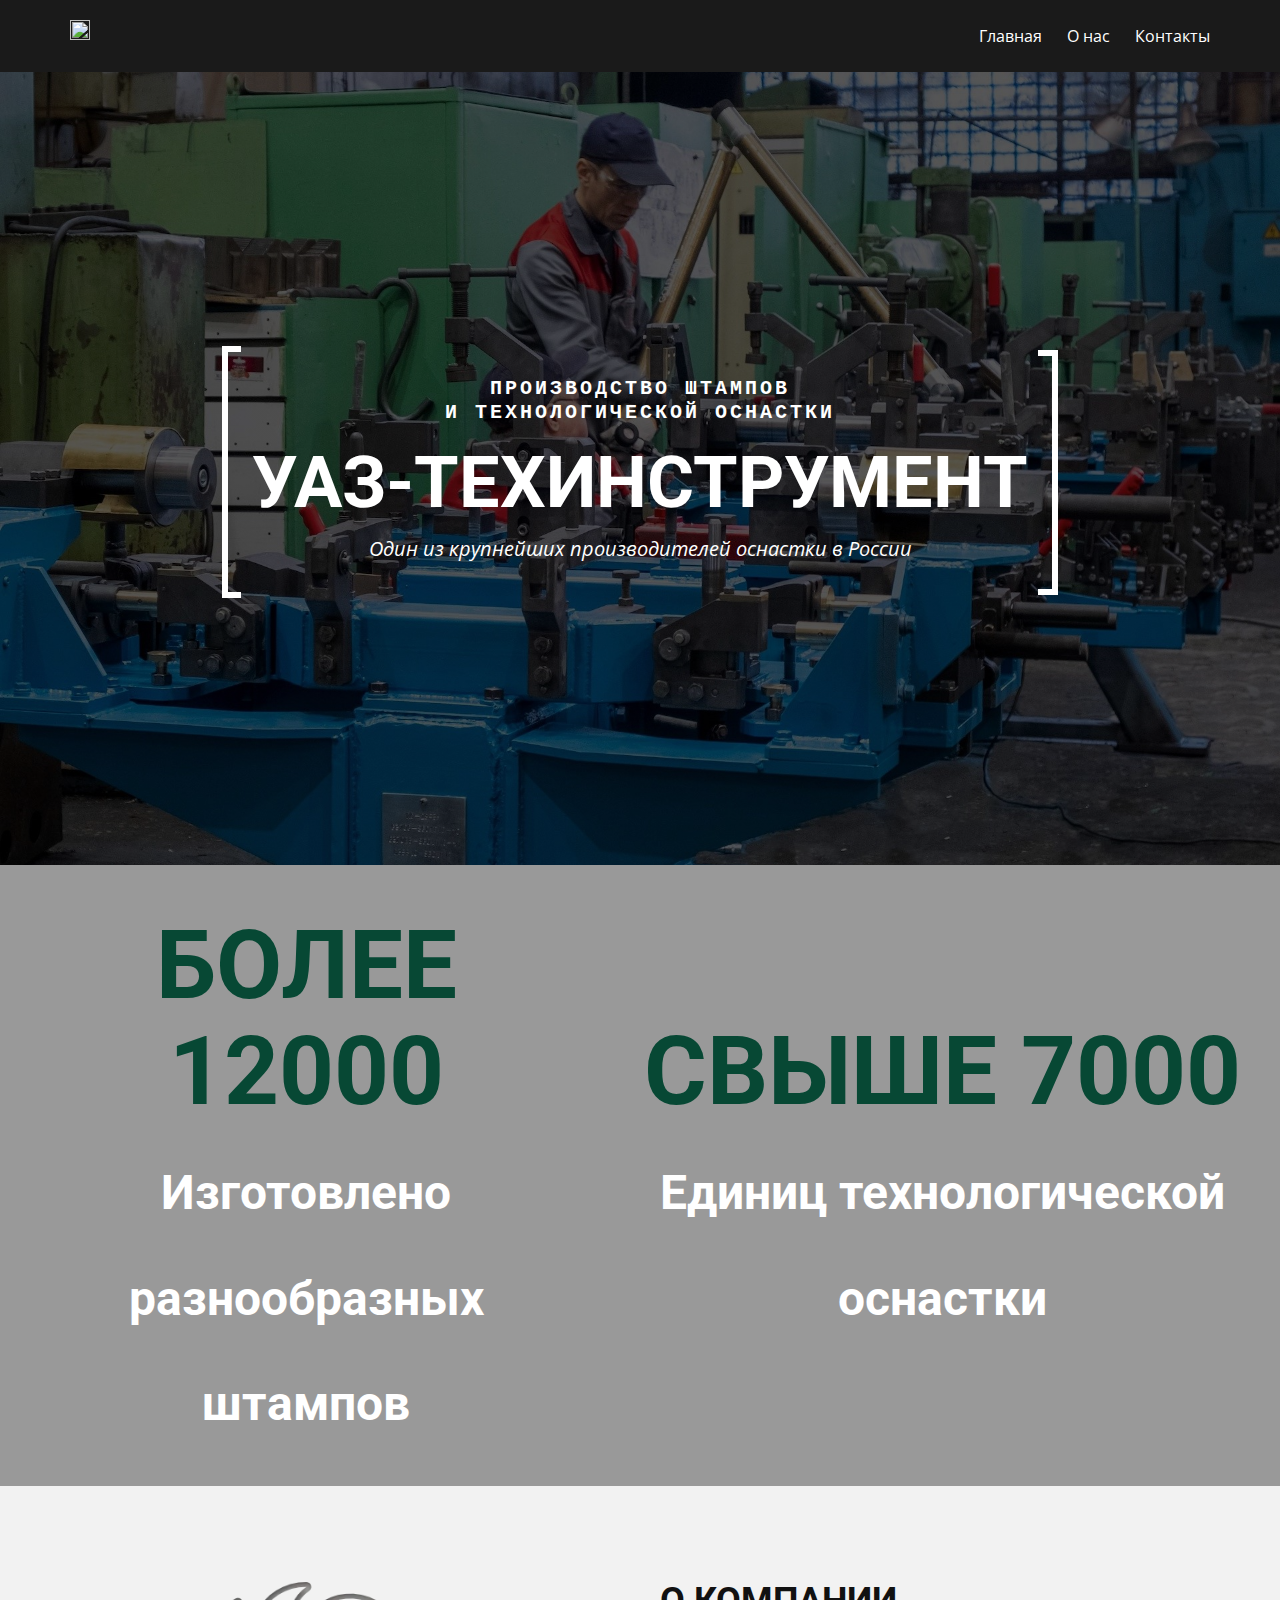
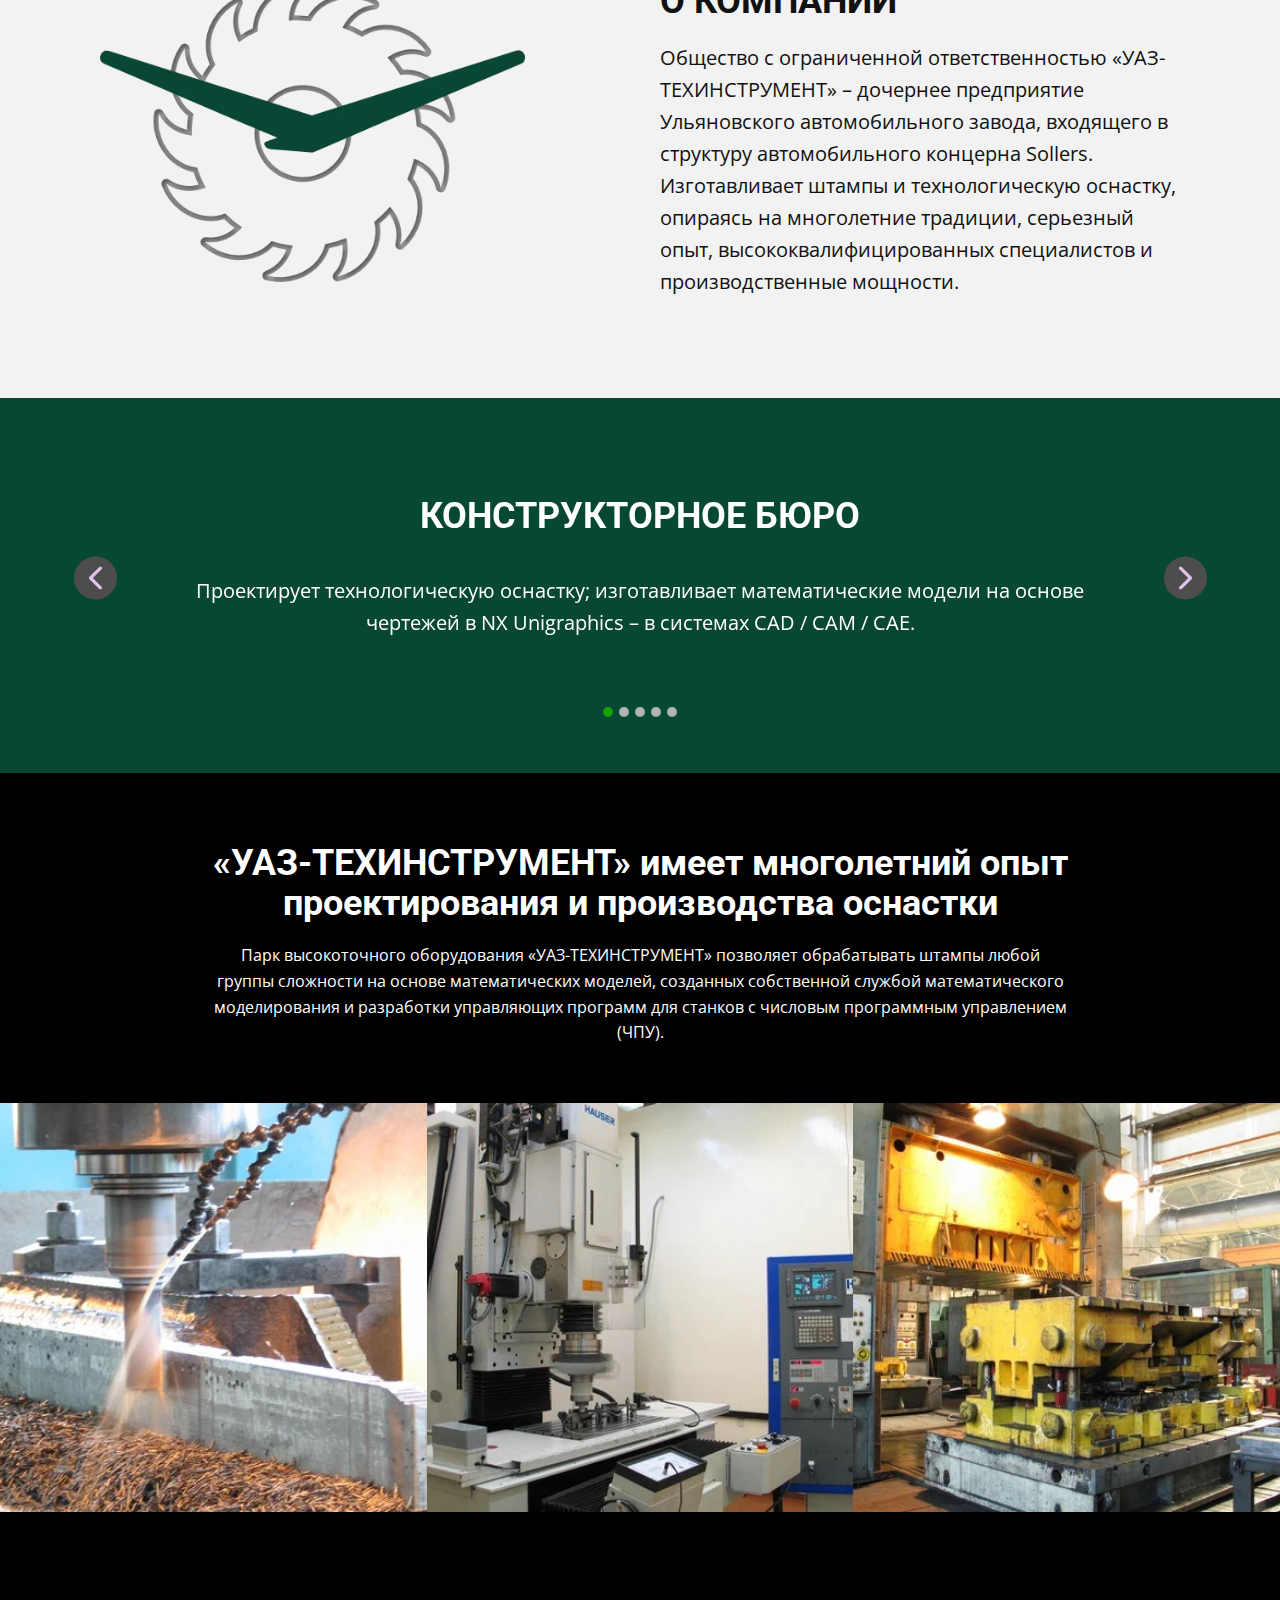
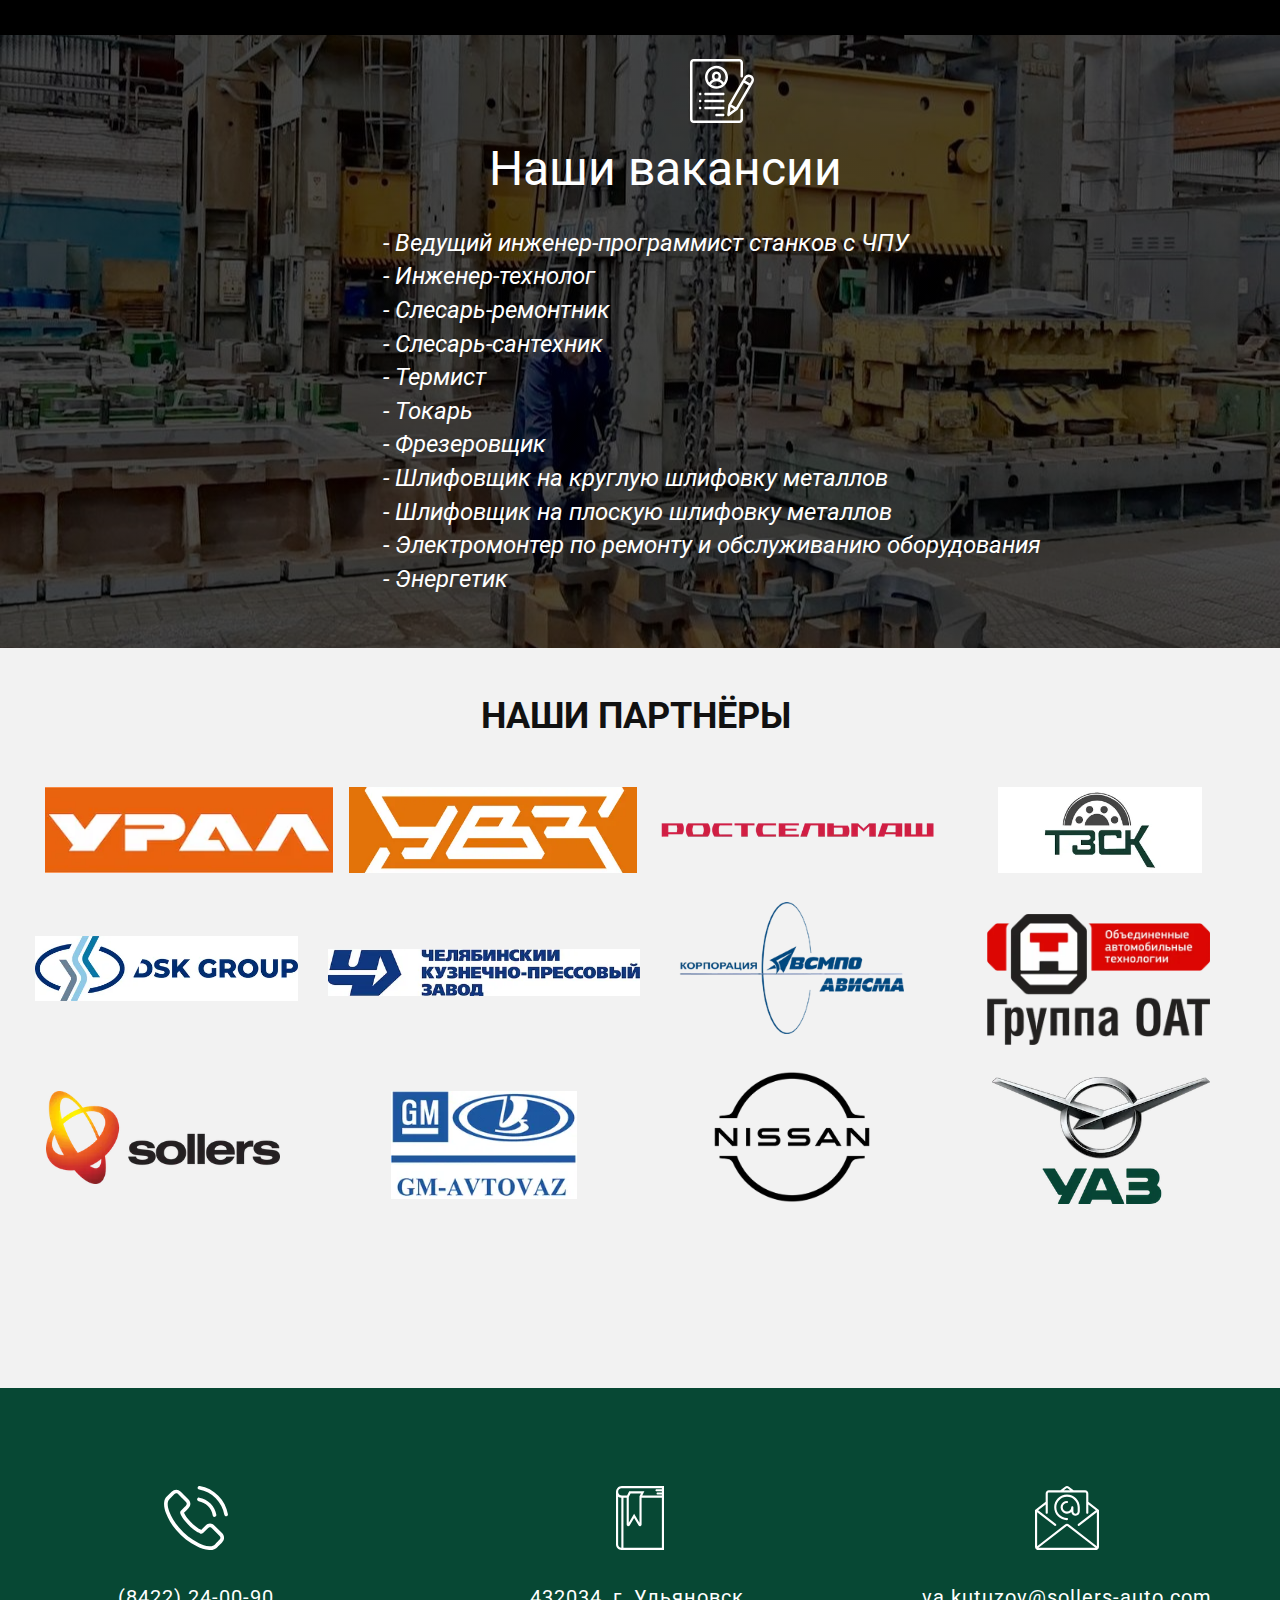
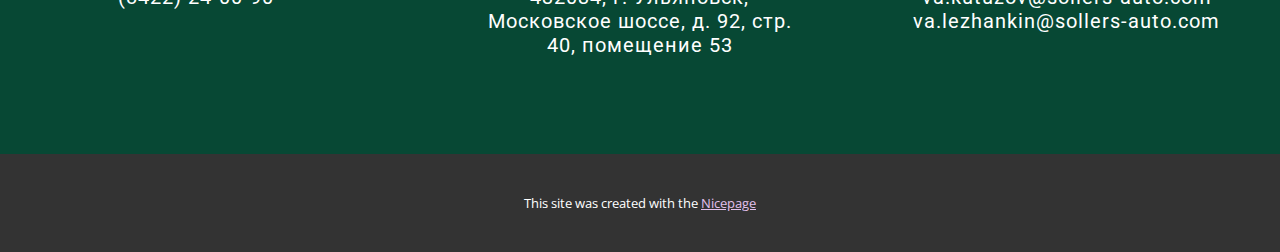
==== commit 6a73ba44: "Add files via upload" ====
--- a/index.html
+++ b/index.html
@@ -140,13 +140,13 @@
           <div class="u-layout-row">
             <div class="u-align-center u-container-style u-custom-color-5 u-layout-cell u-size-60 u-layout-cell-1">
               <div class="u-container-layout u-container-layout-1">
-                <div id="carousel-94d7" data-interval="5000" data-u-ride="carousel" class="custom-expanded u-carousel u-slider u-slider-1">
+                <div id="carousel-f4c5" data-interval="5000" data-u-ride="carousel" class="custom-expanded u-carousel u-slider u-slider-1">
                   <ol class="u-absolute-hcenter u-carousel-indicators u-carousel-indicators-1">
-                    <li data-u-target="#carousel-94d7" class="u-active u-active-custom-color-4 u-grey-30 u-shape-circle" data-u-slide-to="0" style="width: 10px; height: 10px;"></li>
-                    <li data-u-target="#carousel-94d7" class="u-active-custom-color-4 u-grey-30 u-shape-circle" data-u-slide-to="1" style="width: 10px; height: 10px;"></li>
-                    <li data-u-target="#carousel-94d7" class="u-active-custom-color-4 u-grey-30 u-shape-circle" data-u-slide-to="2" style="width: 10px; height: 10px;"></li>
-                    <li data-u-target="#carousel-94d7" class="u-active-custom-color-4 u-grey-30 u-shape-circle" data-u-slide-to="3" style="width: 10px; height: 10px;"></li>
-                    <li data-u-target="#carousel-94d7" class="u-active-custom-color-4 u-grey-30 u-shape-circle" data-u-slide-to="4" style="width: 10px; height: 10px;"></li>
+                    <li data-u-target="#carousel-f4c5" class="u-active u-active-custom-color-4 u-grey-30 u-shape-circle" data-u-slide-to="0" style="width: 10px; height: 10px;"></li>
+                    <li data-u-target="#carousel-f4c5" class="u-active-custom-color-4 u-grey-30 u-shape-circle" data-u-slide-to="1" style="width: 10px; height: 10px;"></li>
+                    <li data-u-target="#carousel-f4c5" class="u-active-custom-color-4 u-grey-30 u-shape-circle" data-u-slide-to="2" style="width: 10px; height: 10px;"></li>
+                    <li data-u-target="#carousel-f4c5" class="u-active-custom-color-4 u-grey-30 u-shape-circle" data-u-slide-to="3" style="width: 10px; height: 10px;"></li>
+                    <li data-u-target="#carousel-f4c5" class="u-active-custom-color-4 u-grey-30 u-shape-circle" data-u-slide-to="4" style="width: 10px; height: 10px;"></li>
                   </ol>
                   <div class="u-carousel-inner" role="listbox">
                     <div class="u-active u-align-center u-carousel-item u-container-style u-slide">
@@ -186,7 +186,7 @@
                       </div>
                     </div>
                   </div>
-                  <a class="u-absolute-vcenter u-carousel-control u-carousel-control-prev u-grey-70 u-icon-circle u-spacing-10 u-carousel-control-1" href="#carousel-94d7" role="button" data-u-slide="prev">
+                  <a class="u-absolute-vcenter u-carousel-control u-carousel-control-prev u-grey-70 u-icon-circle u-spacing-10 u-carousel-control-1" href="#carousel-f4c5" role="button" data-u-slide="prev">
                     <span aria-hidden="true">
                       <svg viewBox="0 0 451.847 451.847"><path d="M97.141,225.92c0-8.095,3.091-16.192,9.259-22.366L300.689,9.27c12.359-12.359,32.397-12.359,44.751,0
 c12.354,12.354,12.354,32.388,0,44.748L173.525,225.92l171.903,171.909c12.354,12.354,12.354,32.391,0,44.744
@@ -198,7 +198,7 @@
 c-12.354,12.365-32.386,12.365-44.745,0l-194.29-194.281C100.226,242.115,97.141,234.018,97.141,225.92z"></path></svg>
                     </span>
                   </a>
-                  <a class="u-absolute-vcenter u-carousel-control u-carousel-control-next u-grey-70 u-icon-circle u-spacing-10 u-carousel-control-2" href="#carousel-94d7" role="button" data-u-slide="next">
+                  <a class="u-absolute-vcenter u-carousel-control u-carousel-control-next u-grey-70 u-icon-circle u-spacing-10 u-carousel-control-2" href="#carousel-f4c5" role="button" data-u-slide="next">
                     <span aria-hidden="true">
                       <svg viewBox="0 0 451.846 451.847"><path d="M345.441,248.292L151.154,442.573c-12.359,12.365-32.397,12.365-44.75,0c-12.354-12.354-12.354-32.391,0-44.744
 L278.318,225.92L106.409,54.017c-12.354-12.359-12.354-32.394,0-44.748c12.354-12.359,32.391-12.359,44.75,0l194.287,194.284
--- a/nicepage.css
+++ b/nicepage.css
@@ -0,0 +1,43618 @@
+/*begin-commonstyles library*//*!
+ * froala_editor v4.0.6 (https://www.froala.com/wysiwyg-editor)
+ * License https://froala.com/wysiwyg-editor/terms/
+ * Copyright 2014-2021 Froala Labs
+ */
+
+.fr-clearfix::after {
+  clear: both;
+  display: block;
+  content: "";
+  height: 0; }
+
+.fr-hide-by-clipping {
+  position: absolute;
+  width: 1px;
+  height: 1px;
+  padding: 0;
+  margin: -1px;
+  overflow: hidden;
+  clip: rect(0, 0, 0, 0);
+  border: 0; }
+
+.fr-view img.fr-rounded, .fr-view .fr-img-caption.fr-rounded img {
+  border-radius: 10px;
+  -moz-border-radius: 10px;
+  -webkit-border-radius: 10px;
+  -moz-background-clip: padding;
+  -webkit-background-clip: padding-box;
+  background-clip: padding-box; }
+
+.fr-view img.fr-shadow, .fr-view .fr-img-caption.fr-shadow img {
+  -webkit-box-shadow: 10px 10px 5px 0px #cccccc;
+  -moz-box-shadow: 10px 10px 5px 0px #cccccc;
+  box-shadow: 10px 10px 5px 0px #cccccc; }
+
+.fr-view img.fr-bordered, .fr-view .fr-img-caption.fr-bordered img {
+  border: solid 5px #CCC; }
+
+.fr-view img.fr-bordered {
+  -webkit-box-sizing: content-box;
+  -moz-box-sizing: content-box;
+  box-sizing: content-box; }
+
+.fr-view .fr-img-caption.fr-bordered img {
+  -webkit-box-sizing: border-box;
+  -moz-box-sizing: border-box;
+  box-sizing: border-box; }
+
+.fr-view {
+  word-wrap: break-word; }
+  .fr-view span[style~="color:"] a {
+    color: inherit; }
+  .fr-view strong {
+    font-weight: 700; }
+  .fr-view table[border='0'] td:not([class]), .fr-view table[border='0'] th:not([class]), .fr-view table[border='0'] td[class=""], .fr-view table[border='0'] th[class=""] {
+    border-width: 0px; }
+  .fr-view table {
+    border: none;
+    border-collapse: collapse;
+    empty-cells: show;
+    max-width: 100%; }
+    .fr-view table td {
+      min-width: 5px; }
+    .fr-view table.fr-dashed-borders td, .fr-view table.fr-dashed-borders th {
+      border-style: dashed; }
+    .fr-view table.fr-alternate-rows tbody tr:nth-child(2n) {
+      background: whitesmoke; }
+    .fr-view table td, .fr-view table th {
+      border: 1px solid #DDD; }
+      .fr-view table td:empty, .fr-view table th:empty {
+        height: 20px; }
+      .fr-view table td.fr-highlighted, .fr-view table th.fr-highlighted {
+        border: 1px double red; }
+      .fr-view table td.fr-thick, .fr-view table th.fr-thick {
+        border-width: 2px; }
+    .fr-view table th {
+      background: #ececec; }
+  .fr-view hr {
+    clear: both;
+    user-select: none;
+    -o-user-select: none;
+    -moz-user-select: none;
+    -khtml-user-select: none;
+    -webkit-user-select: none;
+    -ms-user-select: none;
+    break-after: always;
+    page-break-after: always; }
+  .fr-view .fr-file {
+    position: relative; }
+    .fr-view .fr-file::after {
+      position: relative;
+      content: "\1F4CE";
+      font-weight: normal; }
+  .fr-view pre {
+    white-space: pre-wrap;
+    word-wrap: break-word;
+    overflow: visible; }
+/*  .fr-view[dir="rtl"] blockquote {
+    border-left: none;
+    border-right: solid 2px #5E35B1;
+    margin-right: 0;
+    padding-right: 5px;
+    padding-left: 0; }
+    .fr-view[dir="rtl"] blockquote blockquote {
+      border-color: #00BCD4; }
+      .fr-view[dir="rtl"] blockquote blockquote blockquote {
+        border-color: #43A047; }
+  .fr-view blockquote {
+    border-left: solid 2px #5E35B1;
+    margin-left: 0;
+    padding-left: 5px;
+    color: #5E35B1; }
+    .fr-view blockquote blockquote {
+      border-color: #00BCD4;
+      color: #00BCD4; }
+      .fr-view blockquote blockquote blockquote {
+        border-color: #43A047;
+        color: #43A047; } */
+  .fr-view span.fr-emoticon {
+    font-weight: normal;
+    font-family: "Apple Color Emoji","Segoe UI Emoji","NotoColorEmoji","Segoe UI Symbol","Android Emoji","EmojiSymbols";
+    display: inline;
+    line-height: 0; }
+    .fr-view span.fr-emoticon.fr-emoticon-img {
+      background-repeat: no-repeat !important;
+      font-size: inherit;
+      height: 1em;
+      width: 1em;
+      min-height: 20px;
+      min-width: 20px;
+      display: inline-block;
+      margin: -.1em .1em .1em;
+      line-height: 1;
+      vertical-align: middle; }
+  .fr-view .fr-text-gray {
+    color: #AAA !important; }
+  .fr-view .fr-text-bordered {
+    border-top: solid 1px #222;
+    border-bottom: solid 1px #222;
+    padding: 10px 0; }
+  .fr-view .fr-text-spaced {
+    letter-spacing: 1px; }
+  .fr-view .fr-text-uppercase {
+    text-transform: uppercase; }
+  .fr-view .fr-class-highlighted {
+    background-color: #ffff00; }
+  .fr-view .fr-class-code {
+    border-color: #cccccc;
+    border-radius: 2px;
+    -moz-border-radius: 2px;
+    -webkit-border-radius: 2px;
+    -moz-background-clip: padding;
+    -webkit-background-clip: padding-box;
+    background-clip: padding-box;
+    background: #f5f5f5;
+    padding: 10px;
+    font-family: "Courier New", Courier, monospace; }
+  .fr-view .fr-class-transparency {
+    opacity: 0.5; }
+  .fr-view img {
+    position: relative;
+    max-width: 100%; }
+    .fr-view img.fr-dib {
+      margin: 10px auto;
+      display: block;
+      float: none;
+      vertical-align: top; }
+      .fr-view img.fr-dib.fr-fil {
+        margin-left: 0;
+        text-align: left; }
+      .fr-view img.fr-dib.fr-fir {
+        margin-right: 0;
+        text-align: right; }
+    .fr-view img.fr-dii {
+      display: inline-block;
+      float: none;
+      vertical-align: bottom;
+      margin-left: 5px;
+      margin-right: 5px;
+      max-width: calc(100% - (2 * 5px)); }
+      .fr-view img.fr-dii.fr-fil {
+        float: left;
+        margin: 10px 15px 10px 0;
+        max-width: calc(100% - 5px); }
+      .fr-view img.fr-dii.fr-fir {
+        float: right;
+        margin: 10px 0 10px 15px;
+        max-width: calc(100% - 5px); }
+  .fr-view span.fr-img-caption {
+    position: relative;
+    max-width: 100%; }
+    .fr-view span.fr-img-caption.fr-dib {
+      margin: 5px auto;
+      display: block;
+      float: none;
+      vertical-align: top; }
+      .fr-view span.fr-img-caption.fr-dib.fr-fil {
+        margin-left: 0;
+        text-align: left; }
+      .fr-view span.fr-img-caption.fr-dib.fr-fir {
+        margin-right: 0;
+        text-align: right; }
+    .fr-view span.fr-img-caption.fr-dii {
+      display: inline-block;
+      float: none;
+      vertical-align: bottom;
+      margin-left: 5px;
+      margin-right: 5px;
+      max-width: calc(100% - (2 * 5px)); }
+      .fr-view span.fr-img-caption.fr-dii.fr-fil {
+        float: left;
+        margin: 5px 5px 5px 0;
+        max-width: calc(100% - 5px); }
+      .fr-view span.fr-img-caption.fr-dii.fr-fir {
+        float: right;
+        margin: 5px 0 5px 5px;
+        max-width: calc(100% - 5px); }
+  .fr-view .fr-video {
+    text-align: center;
+    position: relative; }
+    .fr-view .fr-video.fr-rv {
+      padding-bottom: 56.25%;
+      padding-top: 30px;
+      height: 0;
+      overflow: hidden; }
+      .fr-view .fr-video.fr-rv > iframe, .fr-view .fr-video.fr-rv object, .fr-view .fr-video.fr-rv embed {
+        position: absolute !important;
+        top: 0;
+        left: 0;
+        width: 100%;
+        height: 100%; }
+    .fr-view .fr-video > * {
+      -webkit-box-sizing: content-box;
+      -moz-box-sizing: content-box;
+      box-sizing: content-box;
+      max-width: 100%;
+      border: none; }
+    .fr-view .fr-video.fr-dvb {
+      display: block;
+      clear: both; }
+      .fr-view .fr-video.fr-dvb.fr-fvl {
+        text-align: left; }
+      .fr-view .fr-video.fr-dvb.fr-fvr {
+        text-align: right; }
+    .fr-view .fr-video.fr-dvi {
+      display: inline-block; }
+      .fr-view .fr-video.fr-dvi.fr-fvl {
+        float: left; }
+      .fr-view .fr-video.fr-dvi.fr-fvr {
+        float: right; }
+  .fr-view a.fr-strong {
+    font-weight: 700; }
+  .fr-view a.fr-green {
+    color: green; }
+  .fr-view .fr-img-caption {
+    text-align: center; }
+    .fr-view .fr-img-caption .fr-img-wrap {
+      padding: 0;
+      margin: auto;
+      text-align: center;
+      width: 100%; }
+      .fr-view .fr-img-caption .fr-img-wrap a {
+        display: block; }
+      .fr-view .fr-img-caption .fr-img-wrap img {
+        display: block;
+        margin: auto;
+        width: 100%; }
+      .fr-view .fr-img-caption .fr-img-wrap > span {
+        margin: auto;
+        display: block;
+        padding: 5px 5px 10px;
+        font-size: 14px;
+        font-weight: initial;
+        -webkit-box-sizing: border-box;
+        -moz-box-sizing: border-box;
+        box-sizing: border-box;
+        -webkit-opacity: 0.9;
+        -moz-opacity: 0.9;
+        opacity: 0.9;
+        -ms-filter: "progid:DXImageTransform.Microsoft.Alpha(Opacity=0)";
+        width: 100%;
+        text-align: center; }
+  .fr-view button.fr-rounded, .fr-view input.fr-rounded, .fr-view textarea.fr-rounded {
+    border-radius: 10px;
+    -moz-border-radius: 10px;
+    -webkit-border-radius: 10px;
+    -moz-background-clip: padding;
+    -webkit-background-clip: padding-box;
+    background-clip: padding-box; }
+  .fr-view button.fr-large, .fr-view input.fr-large, .fr-view textarea.fr-large {
+    font-size: 24px; }
+
+/**
+ * Image style.
+ */
+a.fr-view.fr-strong {
+  font-weight: 700; }
+a.fr-view.fr-green {
+  color: green; }
+
+/**
+ * Link style.
+ */
+img.fr-view {
+  position: relative;
+  max-width: 100%; }
+  img.fr-view.fr-dib {
+    margin: 5px auto;
+    display: block;
+    float: none;
+    vertical-align: top; }
+    img.fr-view.fr-dib.fr-fil {
+      margin-left: 0;
+      text-align: left; }
+    img.fr-view.fr-dib.fr-fir {
+      margin-right: 0;
+      text-align: right; }
+  img.fr-view.fr-dii {
+    display: inline-block;
+    float: none;
+    vertical-align: bottom;
+    margin-left: 5px;
+    margin-right: 5px;
+    max-width: calc(100% - (2 * 5px)); }
+    img.fr-view.fr-dii.fr-fil {
+      float: left;
+      margin: 5px 5px 5px 0;
+      max-width: calc(100% - 5px); }
+    img.fr-view.fr-dii.fr-fir {
+      float: right;
+      margin: 5px 0 5px 5px;
+      max-width: calc(100% - 5px); }
+
+span.fr-img-caption.fr-view {
+  position: relative;
+  max-width: 100%; }
+  span.fr-img-caption.fr-view.fr-dib {
+    margin: 5px auto;
+    display: block;
+    float: none;
+    vertical-align: top; }
+    span.fr-img-caption.fr-view.fr-dib.fr-fil {
+      margin-left: 0;
+      text-align: left; }
+    span.fr-img-caption.fr-view.fr-dib.fr-fir {
+      margin-right: 0;
+      text-align: right; }
+  span.fr-img-caption.fr-view.fr-dii {
+    display: inline-block;
+    float: none;
+    vertical-align: bottom;
+    margin-left: 5px;
+    margin-right: 5px;
+    max-width: calc(100% - (2 * 5px)); }
+    span.fr-img-caption.fr-view.fr-dii.fr-fil {
+      float: left;
+      margin: 5px 5px 5px 0;
+      max-width: calc(100% - 5px); }
+    span.fr-img-caption.fr-view.fr-dii.fr-fir {
+      float: right;
+      margin: 5px 0 5px 5px;
+      max-width: calc(100% - 5px); }
+/*end-commonstyles library*/@charset "UTF-8";
+.u-hidden-block {
+  visibility: hidden!important;
+}
+.u-locked-block {
+  pointer-events: none!important;
+}
+/*! normalize.css v4.1.1 | MIT License | github.com/necolas/normalize.css */
+html {
+  font-family: sans-serif;
+  -ms-text-size-adjust: 100%;
+  -webkit-text-size-adjust: 100%;
+}
+body {
+  margin: 0;
+}
+article,
+aside,
+details,
+figcaption,
+figure,
+footer,
+header,
+main,
+menu,
+nav,
+section,
+summary {
+  display: block;
+}
+audio,
+canvas,
+progress,
+video {
+  display: inline-block;
+}
+audio:not([controls]) {
+  display: none;
+  height: 0;
+}
+progress {
+  vertical-align: baseline;
+}
+template,
+[hidden] {
+  display: none;
+}
+a {
+  background-color: transparent;
+  -webkit-text-decoration-skip: objects;
+}
+a:active,
+a:hover {
+  outline-width: 0;
+}
+abbr[title] {
+  border-bottom: none;
+  text-decoration: underline;
+}
+b,
+strong {
+  font-weight: inherit;
+  font-weight: bold;
+}
+dfn {
+  font-style: italic;
+}
+h1 {
+  font-size: 2em;
+  margin: 0.67em 0;
+}
+mark {
+  background-color: #ff0;
+  color: #000;
+}
+small {
+  font-size: 80%;
+}
+sub,
+sup {
+  font-size: 75%;
+  line-height: 0;
+  position: relative;
+  vertical-align: baseline;
+}
+sub {
+  bottom: -0.25em;
+}
+sup {
+  top: -0.5em;
+}
+img {
+  border-style: none;
+}
+svg:not(:root) {
+  overflow: hidden;
+}
+code,
+kbd,
+pre,
+samp {
+  font-family: monospace,monospace;
+  font-size: 1em;
+}
+hr {
+  box-sizing: content-box;
+  height: 0;
+  overflow: visible;
+}
+button,
+input,
+optgroup,
+select,
+textarea {
+  color: inherit;
+  font: inherit;
+  margin: 0;
+}
+optgroup {
+  font-weight: 700;
+}
+button,
+input {
+  overflow: visible;
+}
+button,
+select {
+  text-transform: none;
+}
+button,
+html [type="button"],
+[type="reset"],
+[type="submit"] {
+  -webkit-appearance: button;
+}
+button::-moz-focus-inner,
+[type="button"]::-moz-focus-inner,
+[type="reset"]::-moz-focus-inner,
+[type="submit"]::-moz-focus-inner {
+  border-style: none;
+  padding: 0;
+}
+button:-moz-focusring,
+[type="button"]:-moz-focusring,
+[type="reset"]:-moz-focusring,
+[type="submit"]:-moz-focusring {
+  outline: 1px dotted ButtonText;
+}
+fieldset {
+  border: 1px solid silver;
+  margin: 0 2px;
+  padding: 0.35em 0.625em 0.75em;
+}
+legend {
+  box-sizing: border-box;
+  color: inherit;
+  display: table;
+  max-width: 100%;
+  padding: 0;
+  white-space: normal;
+}
+textarea {
+  overflow: auto;
+  outline: none;
+}
+button,
+select,
+input,
+textarea {
+  outline: none;
+}
+[type="checkbox"],
+[type="radio"] {
+  box-sizing: border-box;
+  padding: 0;
+}
+[type="number"]::-webkit-inner-spin-button,
+[type="number"]::-webkit-outer-spin-button {
+  height: auto;
+}
+[type="search"] {
+  -webkit-appearance: textfield;
+  outline-offset: -2px;
+}
+[type="search"]::-webkit-search-cancel-button,
+[type="search"]::-webkit-search-decoration {
+  -webkit-appearance: none;
+}
+::-webkit-input-placeholder {
+  color: inherit;
+  opacity: 0.54;
+}
+::-webkit-file-upload-button {
+  -webkit-appearance: button;
+  font: inherit;
+}
+ul,
+ol {
+  padding-left: 20px;
+}
+/* Fade effect */
+/* Over effect */
+/* Slide effect */
+/* Over and Slide effect */
+/* Flip Left effect */
+/* Flip Right effect */
+/* Flip Top effect */
+/* Flip Bottom effect */
+/* Wobble Left effect */
+/* Wobble Right effect */
+/* Wobble top effect */
+/* Wobble bottom effect */
+/* Zoom and Rotate Effects */
+/* Utility */
+.u-over-slide {
+  position: absolute;
+  left: 0;
+  top: 0;
+  width: 100%;
+  height: 100%;
+}
+.u-background-effect {
+  overflow: hidden;
+}
+.u-background-effect ~ .u-container-layout {
+  cursor: pointer;
+}
+/* Fade effect */
+.u-effect-fade .u-over-slide {
+  opacity: 0;
+  transition: all 500ms ease;
+}
+.u-effect-fade:hover .u-over-slide,
+.u-effect-fade.u-effect-active .u-over-slide {
+  opacity: 1;
+}
+/* Over effect */
+.u-effect-over-left .u-over-slide {
+  transform: translate(-100%, 0);
+  transition: all 500ms ease;
+}
+.u-effect-over-left:hover .u-over-slide,
+.u-effect-over-left.u-effect-active .u-over-slide {
+  transform: translate(0, 0);
+}
+.u-effect-over-right .u-over-slide {
+  transform: translate(100%, 0);
+  transition: all 500ms ease;
+}
+.u-effect-over-right:hover .u-over-slide,
+.u-effect-over-right.u-effect-active .u-over-slide {
+  transform: translate(0, 0);
+}
+.u-effect-over-top .u-over-slide {
+  transform: translate(0, -100%);
+  transition: all 500ms ease;
+}
+.u-effect-over-top:hover .u-over-slide,
+.u-effect-over-top.u-effect-active .u-over-slide {
+  transform: translate(0, 0);
+}
+.u-effect-over-bottom .u-over-slide {
+  transform: translate(0, 100%);
+  transition: all 500ms ease;
+}
+.u-effect-over-bottom:hover .u-over-slide,
+.u-effect-over-bottom.u-effect-active .u-over-slide {
+  transform: translate(0, 0);
+}
+.u-effect-over-topleft .u-over-slide {
+  transform: translate(-100%, -100%);
+  transition: all 500ms ease;
+}
+.u-effect-over-topleft:hover .u-over-slide,
+.u-effect-over-topleft.u-effect-active .u-over-slide {
+  transform: translate(0, 0);
+}
+.u-effect-over-topright .u-over-slide {
+  transform: translate(100%, -100%);
+  transition: all 500ms ease;
+}
+.u-effect-over-topright:hover .u-over-slide,
+.u-effect-over-topright.u-effect-active .u-over-slide {
+  transform: translate(0, 0);
+}
+.u-effect-over-bottomleft .u-over-slide {
+  transform: translate(-100%, 100%);
+  transition: all 500ms ease;
+}
+.u-effect-over-bottomleft:hover .u-over-slide,
+.u-effect-over-bottomleft.u-effect-active .u-over-slide {
+  transform: translate(0, 0);
+}
+.u-effect-over-bottomright .u-over-slide {
+  transform: translate(100%, 100%);
+  transition: all 500ms ease;
+}
+.u-effect-over-bottomright:hover .u-over-slide,
+.u-effect-over-bottomright.u-effect-active .u-over-slide {
+  transform: translate(0, 0);
+}
+/* Slide effect */
+.u-effect-slide-left .u-over-slide {
+  transform: translate(-100%, 0);
+  transition: all 500ms ease;
+}
+.u-effect-slide-left:hover .u-over-slide,
+.u-effect-slide-left.u-effect-active .u-over-slide {
+  transform: translate(0, 0);
+}
+.u-effect-slide-left .u-back-slide {
+  transition: all 500ms ease;
+}
+.u-effect-slide-left:hover .u-back-slide,
+.u-effect-slide-left.u-effect-active .u-back-slide {
+  transform: translate(100%, 0);
+}
+.u-effect-slide-right .u-over-slide {
+  transform: translate(100%, 0);
+  transition: all 500ms ease;
+}
+.u-effect-slide-right:hover .u-over-slide,
+.u-effect-slide-right.u-effect-active .u-over-slide {
+  transform: translate(0, 0);
+}
+.u-effect-slide-right .u-back-slide {
+  transition: all 500ms ease;
+}
+.u-effect-slide-right:hover .u-back-slide,
+.u-effect-slide-right.u-effect-active .u-back-slide {
+  transform: translate(-100%, 0);
+}
+.u-effect-slide-top .u-over-slide {
+  transform: translate(0, -100%);
+  transition: all 500ms ease;
+}
+.u-effect-slide-top:hover .u-over-slide,
+.u-effect-slide-top.u-effect-active .u-over-slide {
+  transform: translate(0, 0);
+}
+.u-effect-slide-top .u-back-slide {
+  transition: all 500ms ease;
+}
+.u-effect-slide-top:hover .u-back-slide,
+.u-effect-slide-top.u-effect-active .u-back-slide {
+  transform: translate(0, 100%);
+}
+.u-effect-slide-bottom .u-over-slide {
+  transform: translate(0, 100%);
+  transition: all 500ms ease;
+}
+.u-effect-slide-bottom:hover .u-over-slide,
+.u-effect-slide-bottom.u-effect-active .u-over-slide {
+  transform: translate(0, 0);
+}
+.u-effect-slide-bottom .u-back-slide {
+  transition: all 500ms ease;
+}
+.u-effect-slide-bottom:hover .u-back-slide,
+.u-effect-slide-bottom.u-effect-active .u-back-slide {
+  transform: translate(0, -100%);
+}
+.u-effect-slide-topleft .u-over-slide {
+  transform: translate(-100%, -100%);
+  transition: all 500ms ease;
+}
+.u-effect-slide-topleft:hover .u-over-slide,
+.u-effect-slide-topleft.u-effect-active .u-over-slide {
+  transform: translate(0, 0);
+}
+.u-effect-slide-topleft .u-back-slide {
+  transition: all 500ms ease;
+}
+.u-effect-slide-topleft:hover .u-back-slide,
+.u-effect-slide-topleft.u-effect-active .u-back-slide {
+  transform: translate(100%, 100%);
+}
+.u-effect-slide-topright .u-over-slide {
+  transform: translate(100%, -100%);
+  transition: all 500ms ease;
+}
+.u-effect-slide-topright:hover .u-over-slide,
+.u-effect-slide-topright.u-effect-active .u-over-slide {
+  transform: translate(0, 0);
+}
+.u-effect-slide-topright .u-back-slide {
+  transition: all 500ms ease;
+}
+.u-effect-slide-topright:hover .u-back-slide,
+.u-effect-slide-topright.u-effect-active .u-back-slide {
+  transform: translate(-100%, 100%);
+}
+.u-effect-slide-bottomleft .u-over-slide {
+  transform: translate(-100%, 100%);
+  transition: all 500ms ease;
+}
+.u-effect-slide-bottomleft:hover .u-over-slide,
+.u-effect-slide-bottomleft.u-effect-active .u-over-slide {
+  transform: translate(0, 0);
+}
+.u-effect-slide-bottomleft .u-back-slide {
+  transition: all 500ms ease;
+}
+.u-effect-slide-bottomleft:hover .u-back-slide,
+.u-effect-slide-bottomleft.u-effect-active .u-back-slide {
+  transform: translate(100%, -100%);
+}
+.u-effect-slide-bottomright .u-over-slide {
+  transform: translate(100%, 100%);
+  transition: all 500ms ease;
+}
+.u-effect-slide-bottomright:hover .u-over-slide,
+.u-effect-slide-bottomright.u-effect-active .u-over-slide {
+  transform: translate(0, 0);
+}
+.u-effect-slide-bottomright .u-back-slide {
+  transition: all 500ms ease;
+}
+.u-effect-slide-bottomright:hover .u-back-slide,
+.u-effect-slide-bottomright.u-effect-active .u-back-slide {
+  transform: translate(-100%, -100%);
+}
+/* Flip */
+.u-effect-flip-left,
+.u-effect-flip-left .u-slidesWrapper {
+  perspective: 300px;
+}
+.u-effect-flip-left .u-over-slide {
+  opacity: 0;
+  transform: rotateY(180deg);
+  transform-origin: center left;
+  transition: transform 500ms ease, transform-origin 500ms ease, opacity 0ms ease 500ms;
+}
+.u-effect-flip-left:hover .u-over-slide,
+.u-effect-flip-left.u-effect-active .u-over-slide {
+  opacity: 1;
+  transform: rotateY(0deg);
+  transition: transform 500ms ease, transform-origin 500ms ease;
+}
+.u-effect-flip-right,
+.u-effect-flip-right .u-slidesWrapper {
+  perspective: 300px;
+}
+.u-effect-flip-right .u-over-slide {
+  opacity: 0;
+  transform: rotateY(-180deg);
+  transform-origin: center right;
+  transition: transform 500ms ease, transform-origin 500ms ease, opacity 0ms ease 500ms;
+}
+.u-effect-flip-right:hover .u-over-slide,
+.u-effect-flip-right.u-effect-active .u-over-slide {
+  opacity: 1;
+  transform: rotateY(0deg);
+  transition: transform 500ms ease, transform-origin 500ms ease;
+}
+.u-effect-flip-top,
+.u-effect-flip-top .u-slidesWrapper {
+  perspective: 300px;
+}
+.u-effect-flip-top .u-over-slide {
+  opacity: 0;
+  transform: rotateX(-180deg);
+  transform-origin: center top;
+  transition: transform 500ms ease, transform-origin 500ms ease, opacity 0ms ease 500ms;
+}
+.u-effect-flip-top:hover .u-over-slide,
+.u-effect-flip-top.u-effect-active .u-over-slide {
+  opacity: 1;
+  transform: rotateX(0deg);
+  transition: transform 500ms ease, transform-origin 500ms ease;
+}
+.u-effect-flip-bottom,
+.u-effect-flip-bottom .u-slidesWrapper {
+  perspective: 300px;
+}
+.u-effect-flip-bottom .u-over-slide {
+  opacity: 0;
+  transform: rotateX(180deg);
+  transform-origin: center bottom;
+  transition: transform 500ms ease, transform-origin 500ms ease, opacity 0ms ease 500ms;
+}
+.u-effect-flip-bottom:hover .u-over-slide,
+.u-effect-flip-bottom.u-effect-active .u-over-slide {
+  opacity: 1;
+  transform: rotateX(0deg);
+  transition: transform 500ms ease, transform-origin 500ms ease;
+}
+/* Wooble */
+.u-effect-wobble-left,
+.u-effect-wobble-left .u-slidesWrapper {
+  perspective: 300px;
+}
+.u-effect-wobble-left .u-over-slide {
+  opacity: 0;
+  transform: rotateY(130deg);
+  transform-origin: center left;
+  transition: transform 500ms ease, transform-origin 500ms ease, opacity 0ms ease 500ms;
+}
+.u-effect-wobble-left:hover .u-over-slide,
+.u-effect-wobble-left.u-effect-active .u-over-slide {
+  opacity: 1;
+  transform: rotateY(0deg);
+  transform-origin: center right;
+  transition: transform 500ms ease, transform-origin 500ms ease;
+}
+.u-effect-wobble-right,
+.u-effect-wobble-right .u-slidesWrapper {
+  perspective: 300px;
+}
+.u-effect-wobble-right .u-over-slide {
+  opacity: 0;
+  transform: rotateY(-130deg);
+  transform-origin: center right;
+  transition: transform 500ms ease, transform-origin 500ms ease, opacity 0ms ease 500ms;
+}
+.u-effect-wobble-right:hover .u-over-slide,
+.u-effect-wobble-right.u-effect-active .u-over-slide {
+  opacity: 1;
+  transform: rotateY(0deg);
+  transform-origin: center left;
+  transition: transform 500ms ease, transform-origin 500ms ease;
+}
+.u-effect-wobble-top,
+.u-effect-wobble-top .u-slidesWrapper {
+  perspective: 300px;
+}
+.u-effect-wobble-top .u-over-slide {
+  opacity: 0;
+  transform: rotateX(-130deg);
+  transform-origin: center top;
+  transition: transform 500ms ease, transform-origin 500ms ease, opacity 0ms ease 500ms;
+}
+.u-effect-wobble-top:hover .u-over-slide,
+.u-effect-wobble-top.u-effect-active .u-over-slide {
+  opacity: 1;
+  transform: rotateX(0deg);
+  transform-origin: center bottom;
+  transition: transform 500ms ease, transform-origin 500ms ease;
+}
+.u-effect-wobble-bottom,
+.u-effect-wobble-bottom .u-slidesWrapper {
+  perspective: 300px;
+}
+.u-effect-wobble-bottom .u-over-slide {
+  opacity: 0;
+  transform: rotateX(130deg);
+  transform-origin: center bottom;
+  transition: transform 500ms ease, transform-origin 500ms ease, opacity 0ms ease 500ms;
+}
+.u-effect-wobble-bottom:hover .u-over-slide,
+.u-effect-wobble-bottom.u-effect-active .u-over-slide {
+  opacity: 1;
+  transform: rotateX(0deg);
+  transform-origin: center top;
+  transition: transform 500ms ease, transform-origin 500ms ease;
+}
+/* Zoom */
+.u-effect-zoom .u-over-slide {
+  transition: transform 500ms ease;
+  transform: scale(0, 0);
+}
+.u-effect-zoom:hover .u-over-slide,
+.u-effect-zoom.u-effect-active .u-over-slide {
+  transform: scale(1, 1);
+}
+.u-effect-hover-zoom .u-back-slide,
+.u-effect-hover-zoom .u-background-effect-image {
+  transition: transform 500ms ease;
+  transform: scale(1);
+}
+.u-effect-hover-zoom:hover .u-back-slide,
+.u-effect-hover-zoom:hover .u-background-effect-image,
+.u-effect-hover-zoom.u-effect-active .u-back-slide,
+.u-effect-hover-zoom.u-effect-active .u-background-effect-image {
+  transform: scale(var(--effect-scale));
+}
+.u-effect-hover-zoomOut .u-back-slide,
+.u-effect-hover-zoomOut .u-background-effect-image {
+  transition: transform 500ms ease;
+  transform: scale(var(--effect-scale));
+}
+.u-effect-hover-zoomOut:hover .u-back-slide,
+.u-effect-hover-zoomOut:hover .u-background-effect-image,
+.u-effect-hover-zoomOut.u-effect-active .u-back-slide,
+.u-effect-hover-zoomOut.u-effect-active .u-background-effect-image {
+  transform: scale(1);
+}
+.u-effect-hover-liftUp > .u-background-effect {
+  overflow: visible;
+}
+.u-effect-hover-liftUp .u-back-slide,
+.u-effect-hover-liftUp .u-background-effect-image {
+  transition: transform 500ms ease;
+  transform: scale(1);
+}
+.u-effect-hover-liftUp:hover .u-back-slide,
+.u-effect-hover-liftUp.u-effect-active .u-back-slide,
+.u-effect-hover-liftUp:hover .u-background-effect-image,
+.u-effect-hover-liftUp.u-effect-active .u-background-effect-image {
+  transform: scale(var(--effect-scale));
+  z-index: 1;
+}
+.u-effect-hover-liftUp:hover > .u-container-layout {
+  z-index: 2;
+}
+.u-effect-zoom-rotate .u-over-slide {
+  transition: transform 500ms ease;
+  transform: rotate(0deg) scale(0, 0);
+}
+.u-effect-zoom-rotate:hover .u-over-slide,
+.u-effect-zoom-rotate.u-effect-active .u-over-slide {
+  transform: rotate(360deg) scale(1, 1);
+}
+.u-effect-zoom-rotateX .u-over-slide {
+  transition: transform 500ms ease;
+  transform: rotateX(0deg) scale(0, 0);
+}
+.u-effect-zoom-rotateX:hover .u-over-slide,
+.u-effect-zoom-rotateX.u-effect-active .u-over-slide {
+  transform: rotateX(360deg) scale(1, 1);
+}
+.u-effect-zoom-rotateY .u-over-slide {
+  transition: transform 500ms ease;
+  transform: rotateY(0deg) scale(0, 0);
+}
+.u-effect-zoom-rotateY:hover .u-over-slide,
+.u-effect-zoom-rotateY.u-effect-active .u-over-slide {
+  transform: rotateY(360deg) scale(1, 1);
+}
+.u-effect-hover-slide .u-back-image,
+.u-effect-hover-slide .u-background-effect-image {
+  transition-duration: 500ms;
+  transition-timing-function: ease;
+  transition-property: left, right, top, bottom;
+}
+.u-effect-hover-slide .u-effect-hover-slide-direction-right {
+  left: auto;
+}
+.u-effect-hover-slide .u-effect-hover-slide-direction-up {
+  top: auto;
+}
+.u-effect-hover-slide:hover .u-back-image.u-effect-hover-slide-direction-left,
+.u-effect-hover-slide:hover .u-background-effect-image.u-effect-hover-slide-direction-left,
+.u-effect-hover-slide.u-effect-active .u-back-image.u-effect-hover-slide-direction-left,
+.u-effect-hover-slide.u-effect-active .u-background-effect-image.u-effect-hover-slide-direction-left {
+  left: 0 !important;
+}
+.u-effect-hover-slide:hover .u-back-image.u-effect-hover-slide-direction-right,
+.u-effect-hover-slide:hover .u-background-effect-image.u-effect-hover-slide-direction-right,
+.u-effect-hover-slide.u-effect-active .u-back-image.u-effect-hover-slide-direction-right,
+.u-effect-hover-slide.u-effect-active .u-background-effect-image.u-effect-hover-slide-direction-right {
+  right: 0 !important;
+}
+.u-effect-hover-slide:hover .u-back-image.u-effect-hover-slide-direction-up,
+.u-effect-hover-slide:hover .u-background-effect-image.u-effect-hover-slide-direction-up,
+.u-effect-hover-slide.u-effect-active .u-back-image.u-effect-hover-slide-direction-up,
+.u-effect-hover-slide.u-effect-active .u-background-effect-image.u-effect-hover-slide-direction-up {
+  bottom: 0 !important;
+}
+.u-effect-hover-slide:hover .u-back-image.u-effect-hover-slide-direction-down,
+.u-effect-hover-slide:hover .u-background-effect-image.u-effect-hover-slide-direction-down,
+.u-effect-hover-slide.u-effect-active .u-back-image.u-effect-hover-slide-direction-down,
+.u-effect-hover-slide.u-effect-active .u-background-effect-image.u-effect-hover-slide-direction-down {
+  top: 0 !important;
+}
+.u-btn {
+  /*display: inline-block;*/
+  display: table;
+  /*TODO maye need another solution for negative marin*/
+  cursor: pointer;
+  color: inherit;
+  font-size: inherit;
+  font-family: inherit;
+  line-height: inherit;
+  letter-spacing: inherit;
+  text-transform: inherit;
+  font-style: inherit;
+  font-weight: inherit;
+  text-decoration: none;
+  border: 0 none transparent;
+  outline-width: 0;
+  background-color: transparent;
+  margin: 0;
+  -webkit-text-decoration-skip: objects;
+  font-style: initial;
+  white-space: nowrap;
+  -webkit-user-select: none;
+      -ms-user-select: none;
+          user-select: none;
+  vertical-align: middle;
+  text-align: center;
+  padding: 10px 30px;
+  border-radius: 0;
+  --border-radius: 0;
+  align-self: flex-start;
+}
+.u-btn:focus,
+.u-btn:active:focus,
+.u-btn.active:focus {
+  outline: thin dotted;
+  outline: 5px auto -webkit-focus-ring-color;
+  outline-offset: -2px;
+}
+.u-btn:hover,
+.u-btn:focus {
+  text-decoration: none;
+}
+.u-btn:active,
+.u-btn.active {
+  outline: 0;
+  background-image: none;
+}
+.u-btn.disabled,
+.u-btn[disabled] {
+  opacity: 0.6;
+}
+.u-btn-circle {
+  border-radius: 50%;
+}
+.u-button-style.u-border-no-right.u-border-no-left.u-border-no-bottom,
+.u-button-style.u-border-no-top.u-border-no-left.u-border-no-bottom,
+.u-button-style.u-border-no-top.u-border-no-right.u-border-no-bottom,
+.u-button-style.u-border-no-top.u-border-no-right.u-border-no-left,
+.u-btn-rectangle {
+  border-radius: 0 !important;
+}
+.u-button-style {
+  transition-property: background-color, color, border-color;
+}
+.u-text a,
+.u-post-content a,
+.u-tab-item a,
+.u-nav-item a,
+.u-filter-item a,
+.u-product-control.u-text a {
+  font-size: inherit;
+  font-family: inherit;
+  line-height: inherit;
+  letter-spacing: inherit;
+  text-transform: inherit;
+}
+.u-text:not(ul):not(ol):not(p):not(.u-post-content):not(.u-block-content):not(.u-product-desc):not(.u-cart-block-content):not(.u-checkout-block-content) a {
+  color: inherit;
+}
+.u-text:not(ul):not(ol):not(p):not(.u-post-content):not(.u-block-content):not(.u-product-desc):not(.u-cart-block-content):not(.u-checkout-block-content) a,
+.u-text:not(ul):not(ol):not(p):not(.u-post-content):not(.u-block-content):not(.u-product-desc):not(.u-cart-block-content):not(.u-checkout-block-content) a:hover {
+  text-decoration: none;
+}
+.u-link,
+a {
+  border-top-width: 0;
+  border-left-width: 0;
+  border-right-width: 0;
+}
+.u-link {
+  display: table;
+  border-style: solid;
+  border-bottom-width: 0;
+  white-space: nowrap;
+  align-self: flex-start;
+}
+.u-link,
+.u-link:hover,
+.u-link:focus {
+  text-decoration: none;
+}
+.u-link:focus,
+.u-link:active:focus,
+.u-link.active:focus {
+  outline: thin dotted;
+  outline: 5px auto -webkit-focus-ring-color;
+  outline-offset: -2px;
+}
+.u-underline,
+.u-underline:hover {
+  text-decoration: underline;
+  border-bottom-width: 0;
+}
+.u-no-underline,
+.u-no-underline:hover {
+  text-decoration: none;
+  border-bottom-width: 0;
+}
+.u-block-content > :first-child,
+.u-product-desc > :first-child,
+.u-product-tab-pane > :first-child,
+.u-post-content > :first-child {
+  margin-top: 0;
+}
+.u-block-content > :last-child,
+.u-product-desc > :last-child,
+.u-product-tab-pane > :last-child,
+.u-post-content > :last-child {
+  margin-bottom: 0;
+}
+.u-block-content p,
+.u-product-desc p,
+.u-product-tab-pane p,
+.u-post-content p {
+  text-decoration: inherit !important;
+  color: inherit !important;
+  font-style: inherit !important;
+  font-size: inherit !important;
+  font-weight: inherit !important;
+  font-family: inherit !important;
+  line-height: inherit !important;
+  letter-spacing: inherit !important;
+  text-transform: inherit !important;
+}
+.u-logo {
+  color: inherit;
+  font-size: inherit;
+  font-family: inherit;
+  line-height: inherit;
+  letter-spacing: inherit;
+  text-transform: inherit;
+  font-style: inherit;
+  font-weight: inherit;
+  text-decoration: none;
+  border: 0 none transparent;
+  outline-width: 0;
+  background-color: transparent;
+  margin: 0;
+  -webkit-text-decoration-skip: objects;
+}
+.u-image.u-logo {
+  display: table;
+  white-space: nowrap;
+}
+.u-image.u-logo img {
+  display: block;
+}
+.u-form-horizontal {
+  display: flex;
+  flex-flow: row;
+  align-items: center;
+  flex-grow: 1;
+}
+.u-input {
+  display: block;
+  width: 100%;
+  padding: 10px 12px;
+  background-image: none;
+  background-clip: padding-box;
+  border-width: 0;
+  border-radius: 3px;
+  transition: border-color ease-in-out 0.15s, box-shadow ease-in-out 0.15s;
+  background-color: transparent;
+  color: inherit;
+  height: auto;
+}
+.u-form-horizontal .u-form-group:not(.u-label-top) label,
+.u-form-horizontal .u-form-group:not(.u-label-top) input,
+.u-form-horizontal .u-form-select-wrapper,
+.u-form-horizontal .u-form-radio-button-wrapper {
+  display: flex;
+  align-items: center;
+  justify-content: center;
+  margin-bottom: 0;
+  flex-grow: 1;
+}
+.u-form-vertical {
+  display: flex;
+  flex-wrap: wrap;
+  align-items: flex-end;
+}
+.u-form-vertical.u-form-spacing-50,
+.u-form-vertical.u-form-spacing-50 .u-form-step {
+  margin-left: -50px;
+  width: calc(100% +  50px);
+}
+.u-form-vertical.u-form-spacing-50 .u-form-group,
+.u-form-vertical.u-form-spacing-50 .u-form-step .u-form-group {
+  margin-bottom: 50px;
+}
+.u-form-vertical.u-form-spacing-50 .u-form-group:not(.u-image):not(.u-form-progress),
+.u-form-vertical.u-form-spacing-50 .u-form-step .u-form-group:not(.u-image):not(.u-form-progress) {
+  padding-left: 50px;
+}
+.u-form-vertical.u-form-spacing-50 .u-form-group.u-image,
+.u-form-vertical.u-form-spacing-50 .u-form-step .u-form-group.u-image {
+  margin-left: 50px !important;
+}
+.u-form-vertical.u-form-spacing-50 .u-form-group.u-form-line,
+.u-form-vertical.u-form-spacing-50 .u-form-step .u-form-group.u-form-line {
+  margin-left: 50px;
+}
+.u-form-vertical.u-form-spacing-49,
+.u-form-vertical.u-form-spacing-49 .u-form-step {
+  margin-left: -49px;
+  width: calc(100% +  49px);
+}
+.u-form-vertical.u-form-spacing-49 .u-form-group,
+.u-form-vertical.u-form-spacing-49 .u-form-step .u-form-group {
+  margin-bottom: 49px;
+}
+.u-form-vertical.u-form-spacing-49 .u-form-group:not(.u-image):not(.u-form-progress),
+.u-form-vertical.u-form-spacing-49 .u-form-step .u-form-group:not(.u-image):not(.u-form-progress) {
+  padding-left: 49px;
+}
+.u-form-vertical.u-form-spacing-49 .u-form-group.u-image,
+.u-form-vertical.u-form-spacing-49 .u-form-step .u-form-group.u-image {
+  margin-left: 49px !important;
+}
+.u-form-vertical.u-form-spacing-49 .u-form-group.u-form-line,
+.u-form-vertical.u-form-spacing-49 .u-form-step .u-form-group.u-form-line {
+  margin-left: 49px;
+}
+.u-form-vertical.u-form-spacing-48,
+.u-form-vertical.u-form-spacing-48 .u-form-step {
+  margin-left: -48px;
+  width: calc(100% +  48px);
+}
+.u-form-vertical.u-form-spacing-48 .u-form-group,
+.u-form-vertical.u-form-spacing-48 .u-form-step .u-form-group {
+  margin-bottom: 48px;
+}
+.u-form-vertical.u-form-spacing-48 .u-form-group:not(.u-image):not(.u-form-progress),
+.u-form-vertical.u-form-spacing-48 .u-form-step .u-form-group:not(.u-image):not(.u-form-progress) {
+  padding-left: 48px;
+}
+.u-form-vertical.u-form-spacing-48 .u-form-group.u-image,
+.u-form-vertical.u-form-spacing-48 .u-form-step .u-form-group.u-image {
+  margin-left: 48px !important;
+}
+.u-form-vertical.u-form-spacing-48 .u-form-group.u-form-line,
+.u-form-vertical.u-form-spacing-48 .u-form-step .u-form-group.u-form-line {
+  margin-left: 48px;
+}
+.u-form-vertical.u-form-spacing-47,
+.u-form-vertical.u-form-spacing-47 .u-form-step {
+  margin-left: -47px;
+  width: calc(100% +  47px);
+}
+.u-form-vertical.u-form-spacing-47 .u-form-group,
+.u-form-vertical.u-form-spacing-47 .u-form-step .u-form-group {
+  margin-bottom: 47px;
+}
+.u-form-vertical.u-form-spacing-47 .u-form-group:not(.u-image):not(.u-form-progress),
+.u-form-vertical.u-form-spacing-47 .u-form-step .u-form-group:not(.u-image):not(.u-form-progress) {
+  padding-left: 47px;
+}
+.u-form-vertical.u-form-spacing-47 .u-form-group.u-image,
+.u-form-vertical.u-form-spacing-47 .u-form-step .u-form-group.u-image {
+  margin-left: 47px !important;
+}
+.u-form-vertical.u-form-spacing-47 .u-form-group.u-form-line,
+.u-form-vertical.u-form-spacing-47 .u-form-step .u-form-group.u-form-line {
+  margin-left: 47px;
+}
+.u-form-vertical.u-form-spacing-46,
+.u-form-vertical.u-form-spacing-46 .u-form-step {
+  margin-left: -46px;
+  width: calc(100% +  46px);
+}
+.u-form-vertical.u-form-spacing-46 .u-form-group,
+.u-form-vertical.u-form-spacing-46 .u-form-step .u-form-group {
+  margin-bottom: 46px;
+}
+.u-form-vertical.u-form-spacing-46 .u-form-group:not(.u-image):not(.u-form-progress),
+.u-form-vertical.u-form-spacing-46 .u-form-step .u-form-group:not(.u-image):not(.u-form-progress) {
+  padding-left: 46px;
+}
+.u-form-vertical.u-form-spacing-46 .u-form-group.u-image,
+.u-form-vertical.u-form-spacing-46 .u-form-step .u-form-group.u-image {
+  margin-left: 46px !important;
+}
+.u-form-vertical.u-form-spacing-46 .u-form-group.u-form-line,
+.u-form-vertical.u-form-spacing-46 .u-form-step .u-form-group.u-form-line {
+  margin-left: 46px;
+}
+.u-form-vertical.u-form-spacing-45,
+.u-form-vertical.u-form-spacing-45 .u-form-step {
+  margin-left: -45px;
+  width: calc(100% +  45px);
+}
+.u-form-vertical.u-form-spacing-45 .u-form-group,
+.u-form-vertical.u-form-spacing-45 .u-form-step .u-form-group {
+  margin-bottom: 45px;
+}
+.u-form-vertical.u-form-spacing-45 .u-form-group:not(.u-image):not(.u-form-progress),
+.u-form-vertical.u-form-spacing-45 .u-form-step .u-form-group:not(.u-image):not(.u-form-progress) {
+  padding-left: 45px;
+}
+.u-form-vertical.u-form-spacing-45 .u-form-group.u-image,
+.u-form-vertical.u-form-spacing-45 .u-form-step .u-form-group.u-image {
+  margin-left: 45px !important;
+}
+.u-form-vertical.u-form-spacing-45 .u-form-group.u-form-line,
+.u-form-vertical.u-form-spacing-45 .u-form-step .u-form-group.u-form-line {
+  margin-left: 45px;
+}
+.u-form-vertical.u-form-spacing-44,
+.u-form-vertical.u-form-spacing-44 .u-form-step {
+  margin-left: -44px;
+  width: calc(100% +  44px);
+}
+.u-form-vertical.u-form-spacing-44 .u-form-group,
+.u-form-vertical.u-form-spacing-44 .u-form-step .u-form-group {
+  margin-bottom: 44px;
+}
+.u-form-vertical.u-form-spacing-44 .u-form-group:not(.u-image):not(.u-form-progress),
+.u-form-vertical.u-form-spacing-44 .u-form-step .u-form-group:not(.u-image):not(.u-form-progress) {
+  padding-left: 44px;
+}
+.u-form-vertical.u-form-spacing-44 .u-form-group.u-image,
+.u-form-vertical.u-form-spacing-44 .u-form-step .u-form-group.u-image {
+  margin-left: 44px !important;
+}
+.u-form-vertical.u-form-spacing-44 .u-form-group.u-form-line,
+.u-form-vertical.u-form-spacing-44 .u-form-step .u-form-group.u-form-line {
+  margin-left: 44px;
+}
+.u-form-vertical.u-form-spacing-43,
+.u-form-vertical.u-form-spacing-43 .u-form-step {
+  margin-left: -43px;
+  width: calc(100% +  43px);
+}
+.u-form-vertical.u-form-spacing-43 .u-form-group,
+.u-form-vertical.u-form-spacing-43 .u-form-step .u-form-group {
+  margin-bottom: 43px;
+}
+.u-form-vertical.u-form-spacing-43 .u-form-group:not(.u-image):not(.u-form-progress),
+.u-form-vertical.u-form-spacing-43 .u-form-step .u-form-group:not(.u-image):not(.u-form-progress) {
+  padding-left: 43px;
+}
+.u-form-vertical.u-form-spacing-43 .u-form-group.u-image,
+.u-form-vertical.u-form-spacing-43 .u-form-step .u-form-group.u-image {
+  margin-left: 43px !important;
+}
+.u-form-vertical.u-form-spacing-43 .u-form-group.u-form-line,
+.u-form-vertical.u-form-spacing-43 .u-form-step .u-form-group.u-form-line {
+  margin-left: 43px;
+}
+.u-form-vertical.u-form-spacing-42,
+.u-form-vertical.u-form-spacing-42 .u-form-step {
+  margin-left: -42px;
+  width: calc(100% +  42px);
+}
+.u-form-vertical.u-form-spacing-42 .u-form-group,
+.u-form-vertical.u-form-spacing-42 .u-form-step .u-form-group {
+  margin-bottom: 42px;
+}
+.u-form-vertical.u-form-spacing-42 .u-form-group:not(.u-image):not(.u-form-progress),
+.u-form-vertical.u-form-spacing-42 .u-form-step .u-form-group:not(.u-image):not(.u-form-progress) {
+  padding-left: 42px;
+}
+.u-form-vertical.u-form-spacing-42 .u-form-group.u-image,
+.u-form-vertical.u-form-spacing-42 .u-form-step .u-form-group.u-image {
+  margin-left: 42px !important;
+}
+.u-form-vertical.u-form-spacing-42 .u-form-group.u-form-line,
+.u-form-vertical.u-form-spacing-42 .u-form-step .u-form-group.u-form-line {
+  margin-left: 42px;
+}
+.u-form-vertical.u-form-spacing-41,
+.u-form-vertical.u-form-spacing-41 .u-form-step {
+  margin-left: -41px;
+  width: calc(100% +  41px);
+}
+.u-form-vertical.u-form-spacing-41 .u-form-group,
+.u-form-vertical.u-form-spacing-41 .u-form-step .u-form-group {
+  margin-bottom: 41px;
+}
+.u-form-vertical.u-form-spacing-41 .u-form-group:not(.u-image):not(.u-form-progress),
+.u-form-vertical.u-form-spacing-41 .u-form-step .u-form-group:not(.u-image):not(.u-form-progress) {
+  padding-left: 41px;
+}
+.u-form-vertical.u-form-spacing-41 .u-form-group.u-image,
+.u-form-vertical.u-form-spacing-41 .u-form-step .u-form-group.u-image {
+  margin-left: 41px !important;
+}
+.u-form-vertical.u-form-spacing-41 .u-form-group.u-form-line,
+.u-form-vertical.u-form-spacing-41 .u-form-step .u-form-group.u-form-line {
+  margin-left: 41px;
+}
+.u-form-vertical.u-form-spacing-40,
+.u-form-vertical.u-form-spacing-40 .u-form-step {
+  margin-left: -40px;
+  width: calc(100% +  40px);
+}
+.u-form-vertical.u-form-spacing-40 .u-form-group,
+.u-form-vertical.u-form-spacing-40 .u-form-step .u-form-group {
+  margin-bottom: 40px;
+}
+.u-form-vertical.u-form-spacing-40 .u-form-group:not(.u-image):not(.u-form-progress),
+.u-form-vertical.u-form-spacing-40 .u-form-step .u-form-group:not(.u-image):not(.u-form-progress) {
+  padding-left: 40px;
+}
+.u-form-vertical.u-form-spacing-40 .u-form-group.u-image,
+.u-form-vertical.u-form-spacing-40 .u-form-step .u-form-group.u-image {
+  margin-left: 40px !important;
+}
+.u-form-vertical.u-form-spacing-40 .u-form-group.u-form-line,
+.u-form-vertical.u-form-spacing-40 .u-form-step .u-form-group.u-form-line {
+  margin-left: 40px;
+}
+.u-form-vertical.u-form-spacing-39,
+.u-form-vertical.u-form-spacing-39 .u-form-step {
+  margin-left: -39px;
+  width: calc(100% +  39px);
+}
+.u-form-vertical.u-form-spacing-39 .u-form-group,
+.u-form-vertical.u-form-spacing-39 .u-form-step .u-form-group {
+  margin-bottom: 39px;
+}
+.u-form-vertical.u-form-spacing-39 .u-form-group:not(.u-image):not(.u-form-progress),
+.u-form-vertical.u-form-spacing-39 .u-form-step .u-form-group:not(.u-image):not(.u-form-progress) {
+  padding-left: 39px;
+}
+.u-form-vertical.u-form-spacing-39 .u-form-group.u-image,
+.u-form-vertical.u-form-spacing-39 .u-form-step .u-form-group.u-image {
+  margin-left: 39px !important;
+}
+.u-form-vertical.u-form-spacing-39 .u-form-group.u-form-line,
+.u-form-vertical.u-form-spacing-39 .u-form-step .u-form-group.u-form-line {
+  margin-left: 39px;
+}
+.u-form-vertical.u-form-spacing-38,
+.u-form-vertical.u-form-spacing-38 .u-form-step {
+  margin-left: -38px;
+  width: calc(100% +  38px);
+}
+.u-form-vertical.u-form-spacing-38 .u-form-group,
+.u-form-vertical.u-form-spacing-38 .u-form-step .u-form-group {
+  margin-bottom: 38px;
+}
+.u-form-vertical.u-form-spacing-38 .u-form-group:not(.u-image):not(.u-form-progress),
+.u-form-vertical.u-form-spacing-38 .u-form-step .u-form-group:not(.u-image):not(.u-form-progress) {
+  padding-left: 38px;
+}
+.u-form-vertical.u-form-spacing-38 .u-form-group.u-image,
+.u-form-vertical.u-form-spacing-38 .u-form-step .u-form-group.u-image {
+  margin-left: 38px !important;
+}
+.u-form-vertical.u-form-spacing-38 .u-form-group.u-form-line,
+.u-form-vertical.u-form-spacing-38 .u-form-step .u-form-group.u-form-line {
+  margin-left: 38px;
+}
+.u-form-vertical.u-form-spacing-37,
+.u-form-vertical.u-form-spacing-37 .u-form-step {
+  margin-left: -37px;
+  width: calc(100% +  37px);
+}
+.u-form-vertical.u-form-spacing-37 .u-form-group,
+.u-form-vertical.u-form-spacing-37 .u-form-step .u-form-group {
+  margin-bottom: 37px;
+}
+.u-form-vertical.u-form-spacing-37 .u-form-group:not(.u-image):not(.u-form-progress),
+.u-form-vertical.u-form-spacing-37 .u-form-step .u-form-group:not(.u-image):not(.u-form-progress) {
+  padding-left: 37px;
+}
+.u-form-vertical.u-form-spacing-37 .u-form-group.u-image,
+.u-form-vertical.u-form-spacing-37 .u-form-step .u-form-group.u-image {
+  margin-left: 37px !important;
+}
+.u-form-vertical.u-form-spacing-37 .u-form-group.u-form-line,
+.u-form-vertical.u-form-spacing-37 .u-form-step .u-form-group.u-form-line {
+  margin-left: 37px;
+}
+.u-form-vertical.u-form-spacing-36,
+.u-form-vertical.u-form-spacing-36 .u-form-step {
+  margin-left: -36px;
+  width: calc(100% +  36px);
+}
+.u-form-vertical.u-form-spacing-36 .u-form-group,
+.u-form-vertical.u-form-spacing-36 .u-form-step .u-form-group {
+  margin-bottom: 36px;
+}
+.u-form-vertical.u-form-spacing-36 .u-form-group:not(.u-image):not(.u-form-progress),
+.u-form-vertical.u-form-spacing-36 .u-form-step .u-form-group:not(.u-image):not(.u-form-progress) {
+  padding-left: 36px;
+}
+.u-form-vertical.u-form-spacing-36 .u-form-group.u-image,
+.u-form-vertical.u-form-spacing-36 .u-form-step .u-form-group.u-image {
+  margin-left: 36px !important;
+}
+.u-form-vertical.u-form-spacing-36 .u-form-group.u-form-line,
+.u-form-vertical.u-form-spacing-36 .u-form-step .u-form-group.u-form-line {
+  margin-left: 36px;
+}
+.u-form-vertical.u-form-spacing-35,
+.u-form-vertical.u-form-spacing-35 .u-form-step {
+  margin-left: -35px;
+  width: calc(100% +  35px);
+}
+.u-form-vertical.u-form-spacing-35 .u-form-group,
+.u-form-vertical.u-form-spacing-35 .u-form-step .u-form-group {
+  margin-bottom: 35px;
+}
+.u-form-vertical.u-form-spacing-35 .u-form-group:not(.u-image):not(.u-form-progress),
+.u-form-vertical.u-form-spacing-35 .u-form-step .u-form-group:not(.u-image):not(.u-form-progress) {
+  padding-left: 35px;
+}
+.u-form-vertical.u-form-spacing-35 .u-form-group.u-image,
+.u-form-vertical.u-form-spacing-35 .u-form-step .u-form-group.u-image {
+  margin-left: 35px !important;
+}
+.u-form-vertical.u-form-spacing-35 .u-form-group.u-form-line,
+.u-form-vertical.u-form-spacing-35 .u-form-step .u-form-group.u-form-line {
+  margin-left: 35px;
+}
+.u-form-vertical.u-form-spacing-34,
+.u-form-vertical.u-form-spacing-34 .u-form-step {
+  margin-left: -34px;
+  width: calc(100% +  34px);
+}
+.u-form-vertical.u-form-spacing-34 .u-form-group,
+.u-form-vertical.u-form-spacing-34 .u-form-step .u-form-group {
+  margin-bottom: 34px;
+}
+.u-form-vertical.u-form-spacing-34 .u-form-group:not(.u-image):not(.u-form-progress),
+.u-form-vertical.u-form-spacing-34 .u-form-step .u-form-group:not(.u-image):not(.u-form-progress) {
+  padding-left: 34px;
+}
+.u-form-vertical.u-form-spacing-34 .u-form-group.u-image,
+.u-form-vertical.u-form-spacing-34 .u-form-step .u-form-group.u-image {
+  margin-left: 34px !important;
+}
+.u-form-vertical.u-form-spacing-34 .u-form-group.u-form-line,
+.u-form-vertical.u-form-spacing-34 .u-form-step .u-form-group.u-form-line {
+  margin-left: 34px;
+}
+.u-form-vertical.u-form-spacing-33,
+.u-form-vertical.u-form-spacing-33 .u-form-step {
+  margin-left: -33px;
+  width: calc(100% +  33px);
+}
+.u-form-vertical.u-form-spacing-33 .u-form-group,
+.u-form-vertical.u-form-spacing-33 .u-form-step .u-form-group {
+  margin-bottom: 33px;
+}
+.u-form-vertical.u-form-spacing-33 .u-form-group:not(.u-image):not(.u-form-progress),
+.u-form-vertical.u-form-spacing-33 .u-form-step .u-form-group:not(.u-image):not(.u-form-progress) {
+  padding-left: 33px;
+}
+.u-form-vertical.u-form-spacing-33 .u-form-group.u-image,
+.u-form-vertical.u-form-spacing-33 .u-form-step .u-form-group.u-image {
+  margin-left: 33px !important;
+}
+.u-form-vertical.u-form-spacing-33 .u-form-group.u-form-line,
+.u-form-vertical.u-form-spacing-33 .u-form-step .u-form-group.u-form-line {
+  margin-left: 33px;
+}
+.u-form-vertical.u-form-spacing-32,
+.u-form-vertical.u-form-spacing-32 .u-form-step {
+  margin-left: -32px;
+  width: calc(100% +  32px);
+}
+.u-form-vertical.u-form-spacing-32 .u-form-group,
+.u-form-vertical.u-form-spacing-32 .u-form-step .u-form-group {
+  margin-bottom: 32px;
+}
+.u-form-vertical.u-form-spacing-32 .u-form-group:not(.u-image):not(.u-form-progress),
+.u-form-vertical.u-form-spacing-32 .u-form-step .u-form-group:not(.u-image):not(.u-form-progress) {
+  padding-left: 32px;
+}
+.u-form-vertical.u-form-spacing-32 .u-form-group.u-image,
+.u-form-vertical.u-form-spacing-32 .u-form-step .u-form-group.u-image {
+  margin-left: 32px !important;
+}
+.u-form-vertical.u-form-spacing-32 .u-form-group.u-form-line,
+.u-form-vertical.u-form-spacing-32 .u-form-step .u-form-group.u-form-line {
+  margin-left: 32px;
+}
+.u-form-vertical.u-form-spacing-31,
+.u-form-vertical.u-form-spacing-31 .u-form-step {
+  margin-left: -31px;
+  width: calc(100% +  31px);
+}
+.u-form-vertical.u-form-spacing-31 .u-form-group,
+.u-form-vertical.u-form-spacing-31 .u-form-step .u-form-group {
+  margin-bottom: 31px;
+}
+.u-form-vertical.u-form-spacing-31 .u-form-group:not(.u-image):not(.u-form-progress),
+.u-form-vertical.u-form-spacing-31 .u-form-step .u-form-group:not(.u-image):not(.u-form-progress) {
+  padding-left: 31px;
+}
+.u-form-vertical.u-form-spacing-31 .u-form-group.u-image,
+.u-form-vertical.u-form-spacing-31 .u-form-step .u-form-group.u-image {
+  margin-left: 31px !important;
+}
+.u-form-vertical.u-form-spacing-31 .u-form-group.u-form-line,
+.u-form-vertical.u-form-spacing-31 .u-form-step .u-form-group.u-form-line {
+  margin-left: 31px;
+}
+.u-form-vertical.u-form-spacing-30,
+.u-form-vertical.u-form-spacing-30 .u-form-step {
+  margin-left: -30px;
+  width: calc(100% +  30px);
+}
+.u-form-vertical.u-form-spacing-30 .u-form-group,
+.u-form-vertical.u-form-spacing-30 .u-form-step .u-form-group {
+  margin-bottom: 30px;
+}
+.u-form-vertical.u-form-spacing-30 .u-form-group:not(.u-image):not(.u-form-progress),
+.u-form-vertical.u-form-spacing-30 .u-form-step .u-form-group:not(.u-image):not(.u-form-progress) {
+  padding-left: 30px;
+}
+.u-form-vertical.u-form-spacing-30 .u-form-group.u-image,
+.u-form-vertical.u-form-spacing-30 .u-form-step .u-form-group.u-image {
+  margin-left: 30px !important;
+}
+.u-form-vertical.u-form-spacing-30 .u-form-group.u-form-line,
+.u-form-vertical.u-form-spacing-30 .u-form-step .u-form-group.u-form-line {
+  margin-left: 30px;
+}
+.u-form-vertical.u-form-spacing-29,
+.u-form-vertical.u-form-spacing-29 .u-form-step {
+  margin-left: -29px;
+  width: calc(100% +  29px);
+}
+.u-form-vertical.u-form-spacing-29 .u-form-group,
+.u-form-vertical.u-form-spacing-29 .u-form-step .u-form-group {
+  margin-bottom: 29px;
+}
+.u-form-vertical.u-form-spacing-29 .u-form-group:not(.u-image):not(.u-form-progress),
+.u-form-vertical.u-form-spacing-29 .u-form-step .u-form-group:not(.u-image):not(.u-form-progress) {
+  padding-left: 29px;
+}
+.u-form-vertical.u-form-spacing-29 .u-form-group.u-image,
+.u-form-vertical.u-form-spacing-29 .u-form-step .u-form-group.u-image {
+  margin-left: 29px !important;
+}
+.u-form-vertical.u-form-spacing-29 .u-form-group.u-form-line,
+.u-form-vertical.u-form-spacing-29 .u-form-step .u-form-group.u-form-line {
+  margin-left: 29px;
+}
+.u-form-vertical.u-form-spacing-28,
+.u-form-vertical.u-form-spacing-28 .u-form-step {
+  margin-left: -28px;
+  width: calc(100% +  28px);
+}
+.u-form-vertical.u-form-spacing-28 .u-form-group,
+.u-form-vertical.u-form-spacing-28 .u-form-step .u-form-group {
+  margin-bottom: 28px;
+}
+.u-form-vertical.u-form-spacing-28 .u-form-group:not(.u-image):not(.u-form-progress),
+.u-form-vertical.u-form-spacing-28 .u-form-step .u-form-group:not(.u-image):not(.u-form-progress) {
+  padding-left: 28px;
+}
+.u-form-vertical.u-form-spacing-28 .u-form-group.u-image,
+.u-form-vertical.u-form-spacing-28 .u-form-step .u-form-group.u-image {
+  margin-left: 28px !important;
+}
+.u-form-vertical.u-form-spacing-28 .u-form-group.u-form-line,
+.u-form-vertical.u-form-spacing-28 .u-form-step .u-form-group.u-form-line {
+  margin-left: 28px;
+}
+.u-form-vertical.u-form-spacing-27,
+.u-form-vertical.u-form-spacing-27 .u-form-step {
+  margin-left: -27px;
+  width: calc(100% +  27px);
+}
+.u-form-vertical.u-form-spacing-27 .u-form-group,
+.u-form-vertical.u-form-spacing-27 .u-form-step .u-form-group {
+  margin-bottom: 27px;
+}
+.u-form-vertical.u-form-spacing-27 .u-form-group:not(.u-image):not(.u-form-progress),
+.u-form-vertical.u-form-spacing-27 .u-form-step .u-form-group:not(.u-image):not(.u-form-progress) {
+  padding-left: 27px;
+}
+.u-form-vertical.u-form-spacing-27 .u-form-group.u-image,
+.u-form-vertical.u-form-spacing-27 .u-form-step .u-form-group.u-image {
+  margin-left: 27px !important;
+}
+.u-form-vertical.u-form-spacing-27 .u-form-group.u-form-line,
+.u-form-vertical.u-form-spacing-27 .u-form-step .u-form-group.u-form-line {
+  margin-left: 27px;
+}
+.u-form-vertical.u-form-spacing-26,
+.u-form-vertical.u-form-spacing-26 .u-form-step {
+  margin-left: -26px;
+  width: calc(100% +  26px);
+}
+.u-form-vertical.u-form-spacing-26 .u-form-group,
+.u-form-vertical.u-form-spacing-26 .u-form-step .u-form-group {
+  margin-bottom: 26px;
+}
+.u-form-vertical.u-form-spacing-26 .u-form-group:not(.u-image):not(.u-form-progress),
+.u-form-vertical.u-form-spacing-26 .u-form-step .u-form-group:not(.u-image):not(.u-form-progress) {
+  padding-left: 26px;
+}
+.u-form-vertical.u-form-spacing-26 .u-form-group.u-image,
+.u-form-vertical.u-form-spacing-26 .u-form-step .u-form-group.u-image {
+  margin-left: 26px !important;
+}
+.u-form-vertical.u-form-spacing-26 .u-form-group.u-form-line,
+.u-form-vertical.u-form-spacing-26 .u-form-step .u-form-group.u-form-line {
+  margin-left: 26px;
+}
+.u-form-vertical.u-form-spacing-25,
+.u-form-vertical.u-form-spacing-25 .u-form-step {
+  margin-left: -25px;
+  width: calc(100% +  25px);
+}
+.u-form-vertical.u-form-spacing-25 .u-form-group,
+.u-form-vertical.u-form-spacing-25 .u-form-step .u-form-group {
+  margin-bottom: 25px;
+}
+.u-form-vertical.u-form-spacing-25 .u-form-group:not(.u-image):not(.u-form-progress),
+.u-form-vertical.u-form-spacing-25 .u-form-step .u-form-group:not(.u-image):not(.u-form-progress) {
+  padding-left: 25px;
+}
+.u-form-vertical.u-form-spacing-25 .u-form-group.u-image,
+.u-form-vertical.u-form-spacing-25 .u-form-step .u-form-group.u-image {
+  margin-left: 25px !important;
+}
+.u-form-vertical.u-form-spacing-25 .u-form-group.u-form-line,
+.u-form-vertical.u-form-spacing-25 .u-form-step .u-form-group.u-form-line {
+  margin-left: 25px;
+}
+.u-form-vertical.u-form-spacing-24,
+.u-form-vertical.u-form-spacing-24 .u-form-step {
+  margin-left: -24px;
+  width: calc(100% +  24px);
+}
+.u-form-vertical.u-form-spacing-24 .u-form-group,
+.u-form-vertical.u-form-spacing-24 .u-form-step .u-form-group {
+  margin-bottom: 24px;
+}
+.u-form-vertical.u-form-spacing-24 .u-form-group:not(.u-image):not(.u-form-progress),
+.u-form-vertical.u-form-spacing-24 .u-form-step .u-form-group:not(.u-image):not(.u-form-progress) {
+  padding-left: 24px;
+}
+.u-form-vertical.u-form-spacing-24 .u-form-group.u-image,
+.u-form-vertical.u-form-spacing-24 .u-form-step .u-form-group.u-image {
+  margin-left: 24px !important;
+}
+.u-form-vertical.u-form-spacing-24 .u-form-group.u-form-line,
+.u-form-vertical.u-form-spacing-24 .u-form-step .u-form-group.u-form-line {
+  margin-left: 24px;
+}
+.u-form-vertical.u-form-spacing-23,
+.u-form-vertical.u-form-spacing-23 .u-form-step {
+  margin-left: -23px;
+  width: calc(100% +  23px);
+}
+.u-form-vertical.u-form-spacing-23 .u-form-group,
+.u-form-vertical.u-form-spacing-23 .u-form-step .u-form-group {
+  margin-bottom: 23px;
+}
+.u-form-vertical.u-form-spacing-23 .u-form-group:not(.u-image):not(.u-form-progress),
+.u-form-vertical.u-form-spacing-23 .u-form-step .u-form-group:not(.u-image):not(.u-form-progress) {
+  padding-left: 23px;
+}
+.u-form-vertical.u-form-spacing-23 .u-form-group.u-image,
+.u-form-vertical.u-form-spacing-23 .u-form-step .u-form-group.u-image {
+  margin-left: 23px !important;
+}
+.u-form-vertical.u-form-spacing-23 .u-form-group.u-form-line,
+.u-form-vertical.u-form-spacing-23 .u-form-step .u-form-group.u-form-line {
+  margin-left: 23px;
+}
+.u-form-vertical.u-form-spacing-22,
+.u-form-vertical.u-form-spacing-22 .u-form-step {
+  margin-left: -22px;
+  width: calc(100% +  22px);
+}
+.u-form-vertical.u-form-spacing-22 .u-form-group,
+.u-form-vertical.u-form-spacing-22 .u-form-step .u-form-group {
+  margin-bottom: 22px;
+}
+.u-form-vertical.u-form-spacing-22 .u-form-group:not(.u-image):not(.u-form-progress),
+.u-form-vertical.u-form-spacing-22 .u-form-step .u-form-group:not(.u-image):not(.u-form-progress) {
+  padding-left: 22px;
+}
+.u-form-vertical.u-form-spacing-22 .u-form-group.u-image,
+.u-form-vertical.u-form-spacing-22 .u-form-step .u-form-group.u-image {
+  margin-left: 22px !important;
+}
+.u-form-vertical.u-form-spacing-22 .u-form-group.u-form-line,
+.u-form-vertical.u-form-spacing-22 .u-form-step .u-form-group.u-form-line {
+  margin-left: 22px;
+}
+.u-form-vertical.u-form-spacing-21,
+.u-form-vertical.u-form-spacing-21 .u-form-step {
+  margin-left: -21px;
+  width: calc(100% +  21px);
+}
+.u-form-vertical.u-form-spacing-21 .u-form-group,
+.u-form-vertical.u-form-spacing-21 .u-form-step .u-form-group {
+  margin-bottom: 21px;
+}
+.u-form-vertical.u-form-spacing-21 .u-form-group:not(.u-image):not(.u-form-progress),
+.u-form-vertical.u-form-spacing-21 .u-form-step .u-form-group:not(.u-image):not(.u-form-progress) {
+  padding-left: 21px;
+}
+.u-form-vertical.u-form-spacing-21 .u-form-group.u-image,
+.u-form-vertical.u-form-spacing-21 .u-form-step .u-form-group.u-image {
+  margin-left: 21px !important;
+}
+.u-form-vertical.u-form-spacing-21 .u-form-group.u-form-line,
+.u-form-vertical.u-form-spacing-21 .u-form-step .u-form-group.u-form-line {
+  margin-left: 21px;
+}
+.u-form-vertical.u-form-spacing-20,
+.u-form-vertical.u-form-spacing-20 .u-form-step {
+  margin-left: -20px;
+  width: calc(100% +  20px);
+}
+.u-form-vertical.u-form-spacing-20 .u-form-group,
+.u-form-vertical.u-form-spacing-20 .u-form-step .u-form-group {
+  margin-bottom: 20px;
+}
+.u-form-vertical.u-form-spacing-20 .u-form-group:not(.u-image):not(.u-form-progress),
+.u-form-vertical.u-form-spacing-20 .u-form-step .u-form-group:not(.u-image):not(.u-form-progress) {
+  padding-left: 20px;
+}
+.u-form-vertical.u-form-spacing-20 .u-form-group.u-image,
+.u-form-vertical.u-form-spacing-20 .u-form-step .u-form-group.u-image {
+  margin-left: 20px !important;
+}
+.u-form-vertical.u-form-spacing-20 .u-form-group.u-form-line,
+.u-form-vertical.u-form-spacing-20 .u-form-step .u-form-group.u-form-line {
+  margin-left: 20px;
+}
+.u-form-vertical.u-form-spacing-19,
+.u-form-vertical.u-form-spacing-19 .u-form-step {
+  margin-left: -19px;
+  width: calc(100% +  19px);
+}
+.u-form-vertical.u-form-spacing-19 .u-form-group,
+.u-form-vertical.u-form-spacing-19 .u-form-step .u-form-group {
+  margin-bottom: 19px;
+}
+.u-form-vertical.u-form-spacing-19 .u-form-group:not(.u-image):not(.u-form-progress),
+.u-form-vertical.u-form-spacing-19 .u-form-step .u-form-group:not(.u-image):not(.u-form-progress) {
+  padding-left: 19px;
+}
+.u-form-vertical.u-form-spacing-19 .u-form-group.u-image,
+.u-form-vertical.u-form-spacing-19 .u-form-step .u-form-group.u-image {
+  margin-left: 19px !important;
+}
+.u-form-vertical.u-form-spacing-19 .u-form-group.u-form-line,
+.u-form-vertical.u-form-spacing-19 .u-form-step .u-form-group.u-form-line {
+  margin-left: 19px;
+}
+.u-form-vertical.u-form-spacing-18,
+.u-form-vertical.u-form-spacing-18 .u-form-step {
+  margin-left: -18px;
+  width: calc(100% +  18px);
+}
+.u-form-vertical.u-form-spacing-18 .u-form-group,
+.u-form-vertical.u-form-spacing-18 .u-form-step .u-form-group {
+  margin-bottom: 18px;
+}
+.u-form-vertical.u-form-spacing-18 .u-form-group:not(.u-image):not(.u-form-progress),
+.u-form-vertical.u-form-spacing-18 .u-form-step .u-form-group:not(.u-image):not(.u-form-progress) {
+  padding-left: 18px;
+}
+.u-form-vertical.u-form-spacing-18 .u-form-group.u-image,
+.u-form-vertical.u-form-spacing-18 .u-form-step .u-form-group.u-image {
+  margin-left: 18px !important;
+}
+.u-form-vertical.u-form-spacing-18 .u-form-group.u-form-line,
+.u-form-vertical.u-form-spacing-18 .u-form-step .u-form-group.u-form-line {
+  margin-left: 18px;
+}
+.u-form-vertical.u-form-spacing-17,
+.u-form-vertical.u-form-spacing-17 .u-form-step {
+  margin-left: -17px;
+  width: calc(100% +  17px);
+}
+.u-form-vertical.u-form-spacing-17 .u-form-group,
+.u-form-vertical.u-form-spacing-17 .u-form-step .u-form-group {
+  margin-bottom: 17px;
+}
+.u-form-vertical.u-form-spacing-17 .u-form-group:not(.u-image):not(.u-form-progress),
+.u-form-vertical.u-form-spacing-17 .u-form-step .u-form-group:not(.u-image):not(.u-form-progress) {
+  padding-left: 17px;
+}
+.u-form-vertical.u-form-spacing-17 .u-form-group.u-image,
+.u-form-vertical.u-form-spacing-17 .u-form-step .u-form-group.u-image {
+  margin-left: 17px !important;
+}
+.u-form-vertical.u-form-spacing-17 .u-form-group.u-form-line,
+.u-form-vertical.u-form-spacing-17 .u-form-step .u-form-group.u-form-line {
+  margin-left: 17px;
+}
+.u-form-vertical.u-form-spacing-16,
+.u-form-vertical.u-form-spacing-16 .u-form-step {
+  margin-left: -16px;
+  width: calc(100% +  16px);
+}
+.u-form-vertical.u-form-spacing-16 .u-form-group,
+.u-form-vertical.u-form-spacing-16 .u-form-step .u-form-group {
+  margin-bottom: 16px;
+}
+.u-form-vertical.u-form-spacing-16 .u-form-group:not(.u-image):not(.u-form-progress),
+.u-form-vertical.u-form-spacing-16 .u-form-step .u-form-group:not(.u-image):not(.u-form-progress) {
+  padding-left: 16px;
+}
+.u-form-vertical.u-form-spacing-16 .u-form-group.u-image,
+.u-form-vertical.u-form-spacing-16 .u-form-step .u-form-group.u-image {
+  margin-left: 16px !important;
+}
+.u-form-vertical.u-form-spacing-16 .u-form-group.u-form-line,
+.u-form-vertical.u-form-spacing-16 .u-form-step .u-form-group.u-form-line {
+  margin-left: 16px;
+}
+.u-form-vertical.u-form-spacing-15,
+.u-form-vertical.u-form-spacing-15 .u-form-step {
+  margin-left: -15px;
+  width: calc(100% +  15px);
+}
+.u-form-vertical.u-form-spacing-15 .u-form-group,
+.u-form-vertical.u-form-spacing-15 .u-form-step .u-form-group {
+  margin-bottom: 15px;
+}
+.u-form-vertical.u-form-spacing-15 .u-form-group:not(.u-image):not(.u-form-progress),
+.u-form-vertical.u-form-spacing-15 .u-form-step .u-form-group:not(.u-image):not(.u-form-progress) {
+  padding-left: 15px;
+}
+.u-form-vertical.u-form-spacing-15 .u-form-group.u-image,
+.u-form-vertical.u-form-spacing-15 .u-form-step .u-form-group.u-image {
+  margin-left: 15px !important;
+}
+.u-form-vertical.u-form-spacing-15 .u-form-group.u-form-line,
+.u-form-vertical.u-form-spacing-15 .u-form-step .u-form-group.u-form-line {
+  margin-left: 15px;
+}
+.u-form-vertical.u-form-spacing-14,
+.u-form-vertical.u-form-spacing-14 .u-form-step {
+  margin-left: -14px;
+  width: calc(100% +  14px);
+}
+.u-form-vertical.u-form-spacing-14 .u-form-group,
+.u-form-vertical.u-form-spacing-14 .u-form-step .u-form-group {
+  margin-bottom: 14px;
+}
+.u-form-vertical.u-form-spacing-14 .u-form-group:not(.u-image):not(.u-form-progress),
+.u-form-vertical.u-form-spacing-14 .u-form-step .u-form-group:not(.u-image):not(.u-form-progress) {
+  padding-left: 14px;
+}
+.u-form-vertical.u-form-spacing-14 .u-form-group.u-image,
+.u-form-vertical.u-form-spacing-14 .u-form-step .u-form-group.u-image {
+  margin-left: 14px !important;
+}
+.u-form-vertical.u-form-spacing-14 .u-form-group.u-form-line,
+.u-form-vertical.u-form-spacing-14 .u-form-step .u-form-group.u-form-line {
+  margin-left: 14px;
+}
+.u-form-vertical.u-form-spacing-13,
+.u-form-vertical.u-form-spacing-13 .u-form-step {
+  margin-left: -13px;
+  width: calc(100% +  13px);
+}
+.u-form-vertical.u-form-spacing-13 .u-form-group,
+.u-form-vertical.u-form-spacing-13 .u-form-step .u-form-group {
+  margin-bottom: 13px;
+}
+.u-form-vertical.u-form-spacing-13 .u-form-group:not(.u-image):not(.u-form-progress),
+.u-form-vertical.u-form-spacing-13 .u-form-step .u-form-group:not(.u-image):not(.u-form-progress) {
+  padding-left: 13px;
+}
+.u-form-vertical.u-form-spacing-13 .u-form-group.u-image,
+.u-form-vertical.u-form-spacing-13 .u-form-step .u-form-group.u-image {
+  margin-left: 13px !important;
+}
+.u-form-vertical.u-form-spacing-13 .u-form-group.u-form-line,
+.u-form-vertical.u-form-spacing-13 .u-form-step .u-form-group.u-form-line {
+  margin-left: 13px;
+}
+.u-form-vertical.u-form-spacing-12,
+.u-form-vertical.u-form-spacing-12 .u-form-step {
+  margin-left: -12px;
+  width: calc(100% +  12px);
+}
+.u-form-vertical.u-form-spacing-12 .u-form-group,
+.u-form-vertical.u-form-spacing-12 .u-form-step .u-form-group {
+  margin-bottom: 12px;
+}
+.u-form-vertical.u-form-spacing-12 .u-form-group:not(.u-image):not(.u-form-progress),
+.u-form-vertical.u-form-spacing-12 .u-form-step .u-form-group:not(.u-image):not(.u-form-progress) {
+  padding-left: 12px;
+}
+.u-form-vertical.u-form-spacing-12 .u-form-group.u-image,
+.u-form-vertical.u-form-spacing-12 .u-form-step .u-form-group.u-image {
+  margin-left: 12px !important;
+}
+.u-form-vertical.u-form-spacing-12 .u-form-group.u-form-line,
+.u-form-vertical.u-form-spacing-12 .u-form-step .u-form-group.u-form-line {
+  margin-left: 12px;
+}
+.u-form-vertical.u-form-spacing-11,
+.u-form-vertical.u-form-spacing-11 .u-form-step {
+  margin-left: -11px;
+  width: calc(100% +  11px);
+}
+.u-form-vertical.u-form-spacing-11 .u-form-group,
+.u-form-vertical.u-form-spacing-11 .u-form-step .u-form-group {
+  margin-bottom: 11px;
+}
+.u-form-vertical.u-form-spacing-11 .u-form-group:not(.u-image):not(.u-form-progress),
+.u-form-vertical.u-form-spacing-11 .u-form-step .u-form-group:not(.u-image):not(.u-form-progress) {
+  padding-left: 11px;
+}
+.u-form-vertical.u-form-spacing-11 .u-form-group.u-image,
+.u-form-vertical.u-form-spacing-11 .u-form-step .u-form-group.u-image {
+  margin-left: 11px !important;
+}
+.u-form-vertical.u-form-spacing-11 .u-form-group.u-form-line,
+.u-form-vertical.u-form-spacing-11 .u-form-step .u-form-group.u-form-line {
+  margin-left: 11px;
+}
+.u-form-vertical.u-form-spacing-10,
+.u-form-vertical.u-form-spacing-10 .u-form-step {
+  margin-left: -10px;
+  width: calc(100% +  10px);
+}
+.u-form-vertical.u-form-spacing-10 .u-form-group,
+.u-form-vertical.u-form-spacing-10 .u-form-step .u-form-group {
+  margin-bottom: 10px;
+}
+.u-form-vertical.u-form-spacing-10 .u-form-group:not(.u-image):not(.u-form-progress),
+.u-form-vertical.u-form-spacing-10 .u-form-step .u-form-group:not(.u-image):not(.u-form-progress) {
+  padding-left: 10px;
+}
+.u-form-vertical.u-form-spacing-10 .u-form-group.u-image,
+.u-form-vertical.u-form-spacing-10 .u-form-step .u-form-group.u-image {
+  margin-left: 10px !important;
+}
+.u-form-vertical.u-form-spacing-10 .u-form-group.u-form-line,
+.u-form-vertical.u-form-spacing-10 .u-form-step .u-form-group.u-form-line {
+  margin-left: 10px;
+}
+.u-form-vertical.u-form-spacing-9,
+.u-form-vertical.u-form-spacing-9 .u-form-step {
+  margin-left: -9px;
+  width: calc(100% +  9px);
+}
+.u-form-vertical.u-form-spacing-9 .u-form-group,
+.u-form-vertical.u-form-spacing-9 .u-form-step .u-form-group {
+  margin-bottom: 9px;
+}
+.u-form-vertical.u-form-spacing-9 .u-form-group:not(.u-image):not(.u-form-progress),
+.u-form-vertical.u-form-spacing-9 .u-form-step .u-form-group:not(.u-image):not(.u-form-progress) {
+  padding-left: 9px;
+}
+.u-form-vertical.u-form-spacing-9 .u-form-group.u-image,
+.u-form-vertical.u-form-spacing-9 .u-form-step .u-form-group.u-image {
+  margin-left: 9px !important;
+}
+.u-form-vertical.u-form-spacing-9 .u-form-group.u-form-line,
+.u-form-vertical.u-form-spacing-9 .u-form-step .u-form-group.u-form-line {
+  margin-left: 9px;
+}
+.u-form-vertical.u-form-spacing-8,
+.u-form-vertical.u-form-spacing-8 .u-form-step {
+  margin-left: -8px;
+  width: calc(100% +  8px);
+}
+.u-form-vertical.u-form-spacing-8 .u-form-group,
+.u-form-vertical.u-form-spacing-8 .u-form-step .u-form-group {
+  margin-bottom: 8px;
+}
+.u-form-vertical.u-form-spacing-8 .u-form-group:not(.u-image):not(.u-form-progress),
+.u-form-vertical.u-form-spacing-8 .u-form-step .u-form-group:not(.u-image):not(.u-form-progress) {
+  padding-left: 8px;
+}
+.u-form-vertical.u-form-spacing-8 .u-form-group.u-image,
+.u-form-vertical.u-form-spacing-8 .u-form-step .u-form-group.u-image {
+  margin-left: 8px !important;
+}
+.u-form-vertical.u-form-spacing-8 .u-form-group.u-form-line,
+.u-form-vertical.u-form-spacing-8 .u-form-step .u-form-group.u-form-line {
+  margin-left: 8px;
+}
+.u-form-vertical.u-form-spacing-7,
+.u-form-vertical.u-form-spacing-7 .u-form-step {
+  margin-left: -7px;
+  width: calc(100% +  7px);
+}
+.u-form-vertical.u-form-spacing-7 .u-form-group,
+.u-form-vertical.u-form-spacing-7 .u-form-step .u-form-group {
+  margin-bottom: 7px;
+}
+.u-form-vertical.u-form-spacing-7 .u-form-group:not(.u-image):not(.u-form-progress),
+.u-form-vertical.u-form-spacing-7 .u-form-step .u-form-group:not(.u-image):not(.u-form-progress) {
+  padding-left: 7px;
+}
+.u-form-vertical.u-form-spacing-7 .u-form-group.u-image,
+.u-form-vertical.u-form-spacing-7 .u-form-step .u-form-group.u-image {
+  margin-left: 7px !important;
+}
+.u-form-vertical.u-form-spacing-7 .u-form-group.u-form-line,
+.u-form-vertical.u-form-spacing-7 .u-form-step .u-form-group.u-form-line {
+  margin-left: 7px;
+}
+.u-form-vertical.u-form-spacing-6,
+.u-form-vertical.u-form-spacing-6 .u-form-step {
+  margin-left: -6px;
+  width: calc(100% +  6px);
+}
+.u-form-vertical.u-form-spacing-6 .u-form-group,
+.u-form-vertical.u-form-spacing-6 .u-form-step .u-form-group {
+  margin-bottom: 6px;
+}
+.u-form-vertical.u-form-spacing-6 .u-form-group:not(.u-image):not(.u-form-progress),
+.u-form-vertical.u-form-spacing-6 .u-form-step .u-form-group:not(.u-image):not(.u-form-progress) {
+  padding-left: 6px;
+}
+.u-form-vertical.u-form-spacing-6 .u-form-group.u-image,
+.u-form-vertical.u-form-spacing-6 .u-form-step .u-form-group.u-image {
+  margin-left: 6px !important;
+}
+.u-form-vertical.u-form-spacing-6 .u-form-group.u-form-line,
+.u-form-vertical.u-form-spacing-6 .u-form-step .u-form-group.u-form-line {
+  margin-left: 6px;
+}
+.u-form-vertical.u-form-spacing-5,
+.u-form-vertical.u-form-spacing-5 .u-form-step {
+  margin-left: -5px;
+  width: calc(100% +  5px);
+}
+.u-form-vertical.u-form-spacing-5 .u-form-group,
+.u-form-vertical.u-form-spacing-5 .u-form-step .u-form-group {
+  margin-bottom: 5px;
+}
+.u-form-vertical.u-form-spacing-5 .u-form-group:not(.u-image):not(.u-form-progress),
+.u-form-vertical.u-form-spacing-5 .u-form-step .u-form-group:not(.u-image):not(.u-form-progress) {
+  padding-left: 5px;
+}
+.u-form-vertical.u-form-spacing-5 .u-form-group.u-image,
+.u-form-vertical.u-form-spacing-5 .u-form-step .u-form-group.u-image {
+  margin-left: 5px !important;
+}
+.u-form-vertical.u-form-spacing-5 .u-form-group.u-form-line,
+.u-form-vertical.u-form-spacing-5 .u-form-step .u-form-group.u-form-line {
+  margin-left: 5px;
+}
+.u-form-vertical.u-form-spacing-4,
+.u-form-vertical.u-form-spacing-4 .u-form-step {
+  margin-left: -4px;
+  width: calc(100% +  4px);
+}
+.u-form-vertical.u-form-spacing-4 .u-form-group,
+.u-form-vertical.u-form-spacing-4 .u-form-step .u-form-group {
+  margin-bottom: 4px;
+}
+.u-form-vertical.u-form-spacing-4 .u-form-group:not(.u-image):not(.u-form-progress),
+.u-form-vertical.u-form-spacing-4 .u-form-step .u-form-group:not(.u-image):not(.u-form-progress) {
+  padding-left: 4px;
+}
+.u-form-vertical.u-form-spacing-4 .u-form-group.u-image,
+.u-form-vertical.u-form-spacing-4 .u-form-step .u-form-group.u-image {
+  margin-left: 4px !important;
+}
+.u-form-vertical.u-form-spacing-4 .u-form-group.u-form-line,
+.u-form-vertical.u-form-spacing-4 .u-form-step .u-form-group.u-form-line {
+  margin-left: 4px;
+}
+.u-form-vertical.u-form-spacing-3,
+.u-form-vertical.u-form-spacing-3 .u-form-step {
+  margin-left: -3px;
+  width: calc(100% +  3px);
+}
+.u-form-vertical.u-form-spacing-3 .u-form-group,
+.u-form-vertical.u-form-spacing-3 .u-form-step .u-form-group {
+  margin-bottom: 3px;
+}
+.u-form-vertical.u-form-spacing-3 .u-form-group:not(.u-image):not(.u-form-progress),
+.u-form-vertical.u-form-spacing-3 .u-form-step .u-form-group:not(.u-image):not(.u-form-progress) {
+  padding-left: 3px;
+}
+.u-form-vertical.u-form-spacing-3 .u-form-group.u-image,
+.u-form-vertical.u-form-spacing-3 .u-form-step .u-form-group.u-image {
+  margin-left: 3px !important;
+}
+.u-form-vertical.u-form-spacing-3 .u-form-group.u-form-line,
+.u-form-vertical.u-form-spacing-3 .u-form-step .u-form-group.u-form-line {
+  margin-left: 3px;
+}
+.u-form-vertical.u-form-spacing-2,
+.u-form-vertical.u-form-spacing-2 .u-form-step {
+  margin-left: -2px;
+  width: calc(100% +  2px);
+}
+.u-form-vertical.u-form-spacing-2 .u-form-group,
+.u-form-vertical.u-form-spacing-2 .u-form-step .u-form-group {
+  margin-bottom: 2px;
+}
+.u-form-vertical.u-form-spacing-2 .u-form-group:not(.u-image):not(.u-form-progress),
+.u-form-vertical.u-form-spacing-2 .u-form-step .u-form-group:not(.u-image):not(.u-form-progress) {
+  padding-left: 2px;
+}
+.u-form-vertical.u-form-spacing-2 .u-form-group.u-image,
+.u-form-vertical.u-form-spacing-2 .u-form-step .u-form-group.u-image {
+  margin-left: 2px !important;
+}
+.u-form-vertical.u-form-spacing-2 .u-form-group.u-form-line,
+.u-form-vertical.u-form-spacing-2 .u-form-step .u-form-group.u-form-line {
+  margin-left: 2px;
+}
+.u-form-vertical.u-form-spacing-1,
+.u-form-vertical.u-form-spacing-1 .u-form-step {
+  margin-left: -1px;
+  width: calc(100% +  1px);
+}
+.u-form-vertical.u-form-spacing-1 .u-form-group,
+.u-form-vertical.u-form-spacing-1 .u-form-step .u-form-group {
+  margin-bottom: 1px;
+}
+.u-form-vertical.u-form-spacing-1 .u-form-group:not(.u-image):not(.u-form-progress),
+.u-form-vertical.u-form-spacing-1 .u-form-step .u-form-group:not(.u-image):not(.u-form-progress) {
+  padding-left: 1px;
+}
+.u-form-vertical.u-form-spacing-1 .u-form-group.u-image,
+.u-form-vertical.u-form-spacing-1 .u-form-step .u-form-group.u-image {
+  margin-left: 1px !important;
+}
+.u-form-vertical.u-form-spacing-1 .u-form-group.u-form-line,
+.u-form-vertical.u-form-spacing-1 .u-form-step .u-form-group.u-form-line {
+  margin-left: 1px;
+}
+.u-form-vertical.u-form-spacing-0,
+.u-form-vertical.u-form-spacing-0 .u-form-step {
+  margin-left: 0px;
+  width: calc(100% +  0px);
+}
+.u-form-vertical.u-form-spacing-0 .u-form-group,
+.u-form-vertical.u-form-spacing-0 .u-form-step .u-form-group {
+  margin-bottom: 0px;
+}
+.u-form-vertical.u-form-spacing-0 .u-form-group:not(.u-image):not(.u-form-progress),
+.u-form-vertical.u-form-spacing-0 .u-form-step .u-form-group:not(.u-image):not(.u-form-progress) {
+  padding-left: 0px;
+}
+.u-form-vertical.u-form-spacing-0 .u-form-group.u-image,
+.u-form-vertical.u-form-spacing-0 .u-form-step .u-form-group.u-image {
+  margin-left: 0px !important;
+}
+.u-form-vertical.u-form-spacing-0 .u-form-group.u-form-line,
+.u-form-vertical.u-form-spacing-0 .u-form-step .u-form-group.u-form-line {
+  margin-left: 0px;
+}
+.u-form-vertical .u-form-group {
+  width: 100%;
+}
+.u-form-vertical .u-form-partition-factor-10 {
+  width: 10%;
+}
+.u-form-vertical .u-form-partition-factor-9 {
+  width: 11.11111111%;
+}
+.u-form-vertical .u-form-partition-factor-8 {
+  width: 12.5%;
+}
+.u-form-vertical .u-form-partition-factor-7 {
+  width: 14.28571429%;
+}
+.u-form-vertical .u-form-partition-factor-6 {
+  width: 16.66666667%;
+}
+.u-form-vertical .u-form-partition-factor-5 {
+  width: 20%;
+}
+.u-form-vertical .u-form-partition-factor-4 {
+  width: 25%;
+}
+.u-form-vertical .u-form-partition-factor-3 {
+  width: 33.33333333%;
+}
+.u-form-vertical .u-form-partition-factor-2 {
+  width: 50%;
+}
+.u-form-vertical .u-form-partition-factor-1 {
+  width: 100%;
+}
+@media (max-width: 575px) {
+  .u-form-vertical .u-form-group {
+    width: 100%;
+  }
+}
+@media (max-width: 575px) {
+  .u-form-vertical .u-form-group.u-label-left {
+    display: block;
+  }
+}
+.u-form-vertical.u-inner-form::before,
+.u-form-vertical.u-inner-form::after {
+  content: "";
+  width: 100%;
+  height: 0;
+  order: 1;
+}
+.u-form-vertical .u-form-image ~ .u-form-group {
+  order: 1;
+}
+.u-form-vertical .u-form-image ~ .u-form-image ~ .u-form-group {
+  order: 2;
+}
+.u-label-left {
+  display: flex;
+}
+.u-label-left label:nth-child(1) {
+  flex: none;
+  min-width: 100px;
+}
+.u-label-left label + input,
+.u-label-left label + textarea,
+.u-label-left label + .u-form-select-wrapper,
+.u-label-left label + div.u-input {
+  flex-grow: 1;
+}
+.u-agree-label {
+  width: auto!important;
+}
+.u-label-left.u-form-agree label + input {
+  flex-grow: 0;
+}
+.u-form-submit.u-label-left label {
+  pointer-events: none;
+}
+.u-form-submit.u-label-left .u-btn-submit {
+  pointer-events: auto;
+}
+.u-form-horizontal .u-form-group:not(.u-label-top) {
+  display: flex;
+  flex: 0 0 auto;
+  flex-flow: row nowrap;
+  align-items: center;
+  margin-bottom: 0;
+  flex-grow: 1;
+}
+.u-form-horizontal .u-form-group.u-label-top:not(.u-form-submit) {
+  width: 100%;
+}
+.u-form-horizontal .u-form-group.u-form-image {
+  display: none;
+}
+.u-form-horizontal .u-form-group.u-form-line {
+  display: none;
+}
+.u-form-horizontal .u-form-submit {
+  display: flex;
+  flex-grow: 0 !important;
+}
+.u-form-horizontal .u-form-submit label {
+  display: none !important;
+}
+.u-form-horizontal .u-form-group.u-label-top.u-form-submit {
+  align-self: flex-end;
+}
+.u-form-horizontal .u-form-group:not(.u-label-top) label {
+  display: flex;
+  flex-grow: 0;
+  margin-right: 10px;
+}
+.u-form-horizontal .u-form-group:not(.u-label-top) .u-input {
+  display: flex;
+  width: 0;
+  vertical-align: middle;
+  flex-grow: 1;
+  flex-shrink: 1;
+  min-width: 0px;
+}
+.u-label-none:not(.u-form-agree):not(.u-form-checkbox) > label {
+  display: none !important;
+}
+.u-form-horizontal .input-group {
+  width: auto;
+}
+.u-form-control-hidden {
+  display: none !important;
+}
+.u-form .u-btn-submit,
+.u-form .u-btn-step {
+  margin-top: 1px;
+  margin-bottom: 1px;
+  position: relative;
+}
+.u-form-horizontal .u-form-group:not(.u-label-top) {
+  flex-shrink: 1;
+  min-width: 0;
+}
+/* ********  spacing ******** */
+.u-form-horizontal.u-form-spacing-50 .u-form-group {
+  margin-right: 50px;
+}
+.u-form-horizontal.u-form-spacing-49 .u-form-group {
+  margin-right: 49px;
+}
+.u-form-horizontal.u-form-spacing-48 .u-form-group {
+  margin-right: 48px;
+}
+.u-form-horizontal.u-form-spacing-47 .u-form-group {
+  margin-right: 47px;
+}
+.u-form-horizontal.u-form-spacing-46 .u-form-group {
+  margin-right: 46px;
+}
+.u-form-horizontal.u-form-spacing-45 .u-form-group {
+  margin-right: 45px;
+}
+.u-form-horizontal.u-form-spacing-44 .u-form-group {
+  margin-right: 44px;
+}
+.u-form-horizontal.u-form-spacing-43 .u-form-group {
+  margin-right: 43px;
+}
+.u-form-horizontal.u-form-spacing-42 .u-form-group {
+  margin-right: 42px;
+}
+.u-form-horizontal.u-form-spacing-41 .u-form-group {
+  margin-right: 41px;
+}
+.u-form-horizontal.u-form-spacing-40 .u-form-group {
+  margin-right: 40px;
+}
+.u-form-horizontal.u-form-spacing-39 .u-form-group {
+  margin-right: 39px;
+}
+.u-form-horizontal.u-form-spacing-38 .u-form-group {
+  margin-right: 38px;
+}
+.u-form-horizontal.u-form-spacing-37 .u-form-group {
+  margin-right: 37px;
+}
+.u-form-horizontal.u-form-spacing-36 .u-form-group {
+  margin-right: 36px;
+}
+.u-form-horizontal.u-form-spacing-35 .u-form-group {
+  margin-right: 35px;
+}
+.u-form-horizontal.u-form-spacing-34 .u-form-group {
+  margin-right: 34px;
+}
+.u-form-horizontal.u-form-spacing-33 .u-form-group {
+  margin-right: 33px;
+}
+.u-form-horizontal.u-form-spacing-32 .u-form-group {
+  margin-right: 32px;
+}
+.u-form-horizontal.u-form-spacing-31 .u-form-group {
+  margin-right: 31px;
+}
+.u-form-horizontal.u-form-spacing-30 .u-form-group {
+  margin-right: 30px;
+}
+.u-form-horizontal.u-form-spacing-29 .u-form-group {
+  margin-right: 29px;
+}
+.u-form-horizontal.u-form-spacing-28 .u-form-group {
+  margin-right: 28px;
+}
+.u-form-horizontal.u-form-spacing-27 .u-form-group {
+  margin-right: 27px;
+}
+.u-form-horizontal.u-form-spacing-26 .u-form-group {
+  margin-right: 26px;
+}
+.u-form-horizontal.u-form-spacing-25 .u-form-group {
+  margin-right: 25px;
+}
+.u-form-horizontal.u-form-spacing-24 .u-form-group {
+  margin-right: 24px;
+}
+.u-form-horizontal.u-form-spacing-23 .u-form-group {
+  margin-right: 23px;
+}
+.u-form-horizontal.u-form-spacing-22 .u-form-group {
+  margin-right: 22px;
+}
+.u-form-horizontal.u-form-spacing-21 .u-form-group {
+  margin-right: 21px;
+}
+.u-form-horizontal.u-form-spacing-20 .u-form-group {
+  margin-right: 20px;
+}
+.u-form-horizontal.u-form-spacing-19 .u-form-group {
+  margin-right: 19px;
+}
+.u-form-horizontal.u-form-spacing-18 .u-form-group {
+  margin-right: 18px;
+}
+.u-form-horizontal.u-form-spacing-17 .u-form-group {
+  margin-right: 17px;
+}
+.u-form-horizontal.u-form-spacing-16 .u-form-group {
+  margin-right: 16px;
+}
+.u-form-horizontal.u-form-spacing-15 .u-form-group {
+  margin-right: 15px;
+}
+.u-form-horizontal.u-form-spacing-14 .u-form-group {
+  margin-right: 14px;
+}
+.u-form-horizontal.u-form-spacing-13 .u-form-group {
+  margin-right: 13px;
+}
+.u-form-horizontal.u-form-spacing-12 .u-form-group {
+  margin-right: 12px;
+}
+.u-form-horizontal.u-form-spacing-11 .u-form-group {
+  margin-right: 11px;
+}
+.u-form-horizontal.u-form-spacing-10 .u-form-group {
+  margin-right: 10px;
+}
+.u-form-horizontal.u-form-spacing-9 .u-form-group {
+  margin-right: 9px;
+}
+.u-form-horizontal.u-form-spacing-8 .u-form-group {
+  margin-right: 8px;
+}
+.u-form-horizontal.u-form-spacing-7 .u-form-group {
+  margin-right: 7px;
+}
+.u-form-horizontal.u-form-spacing-6 .u-form-group {
+  margin-right: 6px;
+}
+.u-form-horizontal.u-form-spacing-5 .u-form-group {
+  margin-right: 5px;
+}
+.u-form-horizontal.u-form-spacing-4 .u-form-group {
+  margin-right: 4px;
+}
+.u-form-horizontal.u-form-spacing-3 .u-form-group {
+  margin-right: 3px;
+}
+.u-form-horizontal.u-form-spacing-2 .u-form-group {
+  margin-right: 2px;
+}
+.u-form-horizontal.u-form-spacing-1 .u-form-group {
+  margin-right: 1px;
+}
+.u-form-horizontal.u-form-spacing-0 .u-form-group {
+  margin-right: 0px;
+}
+/* ********  end of spacing ******** */
+.u-form-horizontal .u-form-group.u-form-submit {
+  margin-right: 0;
+}
+.u-form div.u-form-send-error,
+.u-form div.u-form-send-success {
+  display: none;
+  position: absolute;
+  bottom: 0px;
+  left: 0px;
+  width: 100%;
+  text-align: center;
+  color: #fff;
+  padding: 20px;
+  border: none;
+}
+.u-form .u-form-group.u-form-checkbox,
+.u-form .u-form-group.u-form-agree {
+  display: flex;
+}
+.u-form .u-form-group.u-form-checkbox input[type="checkbox"],
+.u-form .u-form-group.u-form-agree input[type="checkbox"] {
+  float: left;
+  flex-shrink: 0;
+}
+.u-form .u-form-group.u-form-checkbox label.u-field-label:last-child,
+.u-form .u-form-group.u-form-agree label.u-field-label:last-child,
+.u-form .u-form-group.u-form-checkbox label.u-label:last-child,
+.u-form .u-form-group.u-form-agree label.u-label:last-child {
+  margin-left: 5px;
+}
+.u-form .u-form-group.u-form-checkbox label.u-field-label:last-child a,
+.u-form .u-form-group.u-form-agree label.u-field-label:last-child a,
+.u-form .u-form-group.u-form-checkbox label.u-label:last-child a,
+.u-form .u-form-group.u-form-agree label.u-label:last-child a {
+  margin-top: 0;
+  margin-bottom: 0;
+}
+.u-form .u-form-horizontal .u-form-group.u-form-checkbox,
+.u-form .u-form-horizontal .u-form-group.u-form-agree {
+  align-items: center;
+}
+.u-form .u-form-horizontal input[type="checkbox"] {
+  width: 13px;
+  max-width: 13px;
+  margin-bottom: 3px;
+  min-width: 13px;
+}
+.u-form .u-form-vertical .u-form-group.u-form-checkbox,
+.u-form .u-form-vertical .u-form-group.u-form-agree {
+  align-items: baseline;
+}
+.u-form .u-form-send-message-close {
+  color: white;
+  position: absolute;
+  right: 8px;
+  top: 0;
+}
+.u-form-send-message {
+  z-index: 1;
+}
+.u-form-send-error {
+  background: #F95D51;
+}
+.u-form-send-success {
+  background: #62C584;
+}
+.u-form {
+  position: relative;
+  font-size: 1rem;
+  height: auto !important;
+}
+.u-form-group {
+  text-align: start;
+}
+.u-btn-submit,
+.u-btn-step {
+  display: inline-block;
+}
+.u-field-label,
+.u-label {
+  font-weight: normal;
+}
+.u-form ::placeholder {
+  opacity: 0.5;
+}
+.u-form :-ms-input-placeholder {
+  opacity: 1;
+}
+.u-form-horizontal .u-form-submit {
+  margin-right: 0 !important;
+}
+@media (max-width: 767px) {
+  .u-form-horizontal {
+    flex-direction: column;
+    align-items: stretch;
+    margin: -0.5rem !important;
+  }
+  .u-form-horizontal .u-form-group {
+    border: 0.5rem solid transparent !important;
+    margin-right: 0 !important;
+  }
+  .u-form-horizontal label {
+    display: none;
+  }
+  .u-form-horizontal .u-btn-submit {
+    flex-grow: 1;
+  }
+}
+.u-input-round {
+  border-radius: 4px;
+}
+.u-input-rectangle {
+  border-radius: 0;
+}
+.u-form-select-wrapper {
+  position: relative;
+}
+.u-form-select-wrapper select {
+  -webkit-appearance: none;
+     -moz-appearance: none;
+          appearance: none;
+}
+.u-form-select-wrapper .u-caret {
+  position: absolute;
+  top: 50%;
+  transform: translateY(-50%);
+  right: 10px;
+  pointer-events: none;
+}
+.u-form-select-wrapper select[size] ~ .u-caret {
+  display: none;
+}
+.u-btn-submit-container {
+  width: 100%;
+  pointer-events: none;
+}
+.u-form-file-upload input[type="file"] {
+  display: none !important;
+}
+.u-form-file-upload .u-file-template {
+  display: none !important;
+}
+.u-form-file-upload .u-file-input-wrapper,
+.u-form-file-upload .u-file-list,
+.u-form-file-upload .u-file-item {
+  display: flex;
+}
+.u-form-file-upload .u-file-input-wrapper {
+  flex-wrap: wrap;
+}
+.u-form-file-upload .u-file-item {
+  align-items: center;
+}
+.u-form-file-upload .u-file-name {
+  overflow: hidden;
+  text-overflow: ellipsis;
+  word-wrap: normal;
+}
+.u-form-file-upload .u-file-list {
+  flex: 1 0 auto;
+  flex-direction: column;
+  max-width: 100%;
+}
+.u-form-file-upload .u-file-remove {
+  margin-left: 0.5em;
+}
+.u-form-file-upload .u-upload-button {
+  margin: 0 0.5em 0 0;
+}
+.u-form-file-upload .u-file-remove {
+  cursor: pointer;
+}
+.u-form-file-upload .u-file-max {
+  flex-basis: 100%;
+  margin-top: 0.5em;
+  margin-bottom: 0;
+}
+.u-form-text.u-text {
+  margin-top: 0;
+  margin-bottom: 0;
+}
+.u-input-row {
+  display: flex;
+  align-items: center;
+}
+.u-input-row:first-child {
+  margin-top: 0 !important;
+}
+.u-input-row input {
+  margin: 0;
+  flex-shrink: 0;
+}
+.u-input-row .u-field-label,
+.u-input-row .u-label {
+  display: inline-block;
+  margin-left: 5px;
+  margin-bottom: 0;
+}
+.u-form-radiobutton.u-form-input-layout-horizontal .u-form-radio-button-wrapper,
+.u-form-radiobutton.u-form-input-layout-horizontal .u-form-checkbox-group-wrapper,
+.u-form-checkbox-group.u-form-input-layout-horizontal .u-form-radio-button-wrapper,
+.u-form-checkbox-group.u-form-input-layout-horizontal .u-form-checkbox-group-wrapper {
+  display: flex;
+  align-items: center;
+  flex-wrap: wrap;
+}
+.u-form-radiobutton.u-form-input-layout-horizontal .u-form-radio-button-wrapper .u-input-row,
+.u-form-radiobutton.u-form-input-layout-horizontal .u-form-checkbox-group-wrapper .u-input-row,
+.u-form-checkbox-group.u-form-input-layout-horizontal .u-form-radio-button-wrapper .u-input-row,
+.u-form-checkbox-group.u-form-input-layout-horizontal .u-form-checkbox-group-wrapper .u-input-row {
+  margin-top: 0;
+  margin-right: 1em;
+}
+.u-form-rating .u-input-hidden {
+  height: 100%;
+  width: 0 !important;
+  opacity: 0;
+  flex-grow: 0;
+  float: right;
+  display: block;
+  border: none;
+  pointer-events: none;
+  margin-left: -12%;
+}
+.u-form-rating .u-rating-icons {
+  display: flex;
+}
+.u-form-rating .u-rating-icons .u-form-rating-item {
+  display: inline;
+  line-height: 0;
+  cursor: pointer;
+}
+.u-form-horizontal .u-form-rating.u-form-group {
+  display: none;
+}
+.u-form-signature div {
+  position: relative;
+}
+.u-form-signature div canvas {
+  width: 100%;
+  height: 200px;
+}
+.u-form-signature div .u-clear-button {
+  position: absolute;
+  top: 2px;
+  right: 5px;
+  cursor: pointer;
+  margin: 0;
+}
+.u-form-gallery.u-layout-grid .u-back-slide {
+  height: auto;
+}
+.u-form-gallery.u-layout-grid .u-over-slide {
+  display: flex;
+  position: relative;
+  height: auto;
+}
+.u-form-gallery.u-layout-grid input {
+  margin: 0;
+  vertical-align: middle;
+}
+.u-form {
+  --thumb-color: transparent;
+  --thumb-hover-color: transparent;
+  --thumb-border-width: 0;
+  --thumb-border-color: transparent;
+  --thumb-radius: 50%;
+  --thumb-shadow: none;
+  --thumb-size: 13px;
+  --track-color: transparent;
+  --track-active-color: transparent;
+  --range-width: 50%;
+  --number-width: 100px;
+}
+.u-form-number {
+  --progress: 0%;
+}
+.u-form-number .u-input-row {
+  flex: 1;
+}
+.u-form-number .u-input-row .u-input:not(:first-child) {
+  margin-left: 12px;
+}
+.u-form-number.u-form-number-layout-range .u-input-row:after {
+  content: attr(data-value);
+  display: inline-block;
+  margin-left: 12px;
+}
+.u-form-number input[type="number"] {
+  width: var(--number-width);
+}
+.u-form-number input[type="range"] {
+  -webkit-appearance: none;
+  padding-left: 0;
+  padding-right: 0;
+  border: 0;
+}
+.u-form-number-layout-range.u-form-number input[type="range"] {
+  flex-shrink: 1;
+  width: var(--range-width);
+}
+.u-form-number-layout-range-number.u-form-number input[type="range"] {
+  flex: 1 1 0;
+}
+.u-form-number input[type="range"]:focus {
+  outline: none;
+}
+.u-form-number input[type="range"]::-webkit-slider-thumb {
+  -webkit-appearance: none;
+  width: var(--thumb-size);
+  height: var(--thumb-size);
+  border-radius: var(--thumb-radius);
+  background: var(--thumb-color);
+  border: var(--thumb-border-width) solid var(--thumb-border-color);
+  box-shadow: var(--thumb-shadow);
+  margin-top: -6px;
+}
+.u-form-number input[type="range"]::-webkit-slider-thumb:hover {
+  background: var(--thumb-hover-color);
+}
+.u-form-number input[type="range"]::-webkit-slider-runnable-track {
+  height: 2px;
+  border: none;
+  border-radius: 0;
+  box-shadow: none;
+}
+.u-form-number input[type="range"]::-webkit-slider-runnable-track {
+  background: linear-gradient(var(--track-active-color), var(--track-active-color)) 0/var(--progress) 100% no-repeat, var(--track-color);
+}
+.u-form-number input[type="range"]::-moz-range-thumb {
+  width: var(--thumb-size);
+  height: var(--thumb-size);
+  transform: translateY(-1px);
+  border-radius: var(--thumb-radius);
+  background: var(--thumb-color);
+  border: var(--thumb-border-width) solid var(--thumb-border-color);
+  box-shadow: var(--thumb-shadow);
+}
+.u-form-number input[type="range"]::-moz-range-thumb:hover {
+  background: var(--thumb-hover-color);
+}
+.u-form-number input[type="range"]::-moz-range-track {
+  height: 2px;
+  border: none;
+  border-radius: 0;
+  box-shadow: none;
+}
+.u-form-number input[type="range"]::-moz-range-track {
+  background: linear-gradient(var(--track-active-color), var(--track-active-color)) 0/var(--progress) 100% no-repeat, var(--track-color);
+}
+.u-form.u-carousel form {
+  width: 100%;
+  margin-left: unset;
+}
+.u-form.u-carousel .u-carousel-inner {
+  z-index: 1;
+}
+.u-form.u-carousel .u-form-step.u-carousel-item.u-active {
+  display: flex;
+  flex-wrap: wrap;
+  align-items: flex-end;
+}
+.u-form.u-carousel .u-form-submit {
+  padding-left: 0 !important;
+  margin-bottom: 0 !important;
+}
+.u-form.u-carousel .u-form-submit .u-btn {
+  margin-left: 0;
+  margin-right: 12px;
+}
+.u-form.u-carousel .u-form-submit.u-align-right .u-btn {
+  margin-left: 12px;
+  margin-right: 0;
+}
+.u-form {
+  --progress-spacing: 0px;
+  --bar-size: 0px;
+  --bar-default-color: transparent;
+  --bar-active-color: transparent;
+  --step-icon-default-color: transparent;
+  --step-icon-done-color: transparent;
+  --step-icon-active-color: transparent;
+  --step-icon-text-default-color: transparent;
+  --step-icon-text-done-color: transparent;
+  --step-icon-text-active-color: transparent;
+  --step-text-default-color: transparent;
+  --step-text-done-color: transparent;
+  --step-text-active-color: transparent;
+  --step-icon-border-color: transparent;
+  --step-icon-border-width: 0px;
+  --step-icon-border-radius: 0px;
+  --step-icon-size: 0px;
+  
+}
+.u-form-progress-responsive {
+  --step-icon-size: 0px;
+}
+.u-form-progress-inner {
+  display: flex;
+  justify-content: space-between;
+  counter-reset: step;
+  margin-top: 0;
+  margin-bottom: 2em;
+  position: relative;
+  margin-left: var(--progress-spacing);
+  margin-right: var(--progress-spacing);
+}
+.u-form-progress-inner:before,
+.u-form-progress-bar {
+  content: '';
+  position: absolute;
+  top: 50%;
+  left: calc(var(--step-icon-size) / 2);
+  width: calc(100% - var(--step-icon-size));
+  transform: translateY(-50%);
+  background-color: var(--bar-default-color);
+  height: var(--bar-size);
+}
+.u-form-progress.u-hidden-bar .u-form-progress-inner:before,
+.u-form-progress.u-hidden-bar .u-form-progress-bar {
+  display: none;
+}
+.u-form-progress-bar {
+  background-color: var(--bar-active-color);
+  transition: 0.5s;
+  width: 0;
+}
+.u-form-progress-step {
+  display: flex;
+  justify-content: center;
+  align-items: center;
+  z-index: 1;
+  margin-right: 7px;
+}
+.u-form-progress-step:last-child {
+  margin-right: 0;
+}
+.u-form-progress-responsive .u-form-progress-step {
+  display: none;
+}
+.u-form-progress-icon.u-icon {
+  display: flex;
+  align-items: center;
+  justify-content: center;
+  overflow: hidden;
+  transition: .5s;
+  counter-increment: step;
+  background-color: var(--step-icon-default-color);
+  border: var(--step-icon-border-width) solid var(--step-icon-border-color);
+  border-radius: var(--step-icon-border-radius);
+  color: var(--step-icon-text-default-color);
+  width: var(--step-icon-size);
+  height: var(--step-icon-size);
+}
+.u-form-progress-icon.u-icon svg:first-child {
+  width: 100% !important;
+  height: 100% !important;
+}
+.u-form-progress-icon.u-icon img {
+  height: 100% !important;
+  width: auto !important;
+}
+.u-form-progress-icon.u-icon:empty:before {
+  line-height: normal;
+}
+.u-form-progress-icon-text .u-form-progress-step .u-form-progress-icon.u-icon {
+  transform: none;
+}
+.u-form-progress-icon-text .u-form-progress-step .u-form-progress-icon.u-icon:empty:before {
+  content: counter(step);
+}
+.u-form-progress-step.active .u-form-progress-icon {
+  transform: scale(2);
+  background-color: var(--step-icon-active-color);
+  color: var(--step-icon-text-active-color);
+}
+.u-form-progress-step.done .u-form-progress-icon {
+  background-color: var(--step-icon-done-color);
+  color: var(--step-icon-text-done-color);
+}
+.u-form-progress .u-form-progress-text {
+  position: absolute;
+  top: calc(100% + 0.5rem);
+  bottom: auto;
+  color: var(--step-text-default-color);
+}
+.u-form-progress .u-form-progress-step.active .u-form-progress-text {
+  color: var(--step-text-active-color);
+}
+.u-form-progress .u-form-progress-step.done .u-form-progress-text {
+  color: var(--step-text-done-color);
+}
+.u-form-progress-text-top .u-form-progress-text {
+  top: auto;
+  bottom: calc(100% + 0.5rem);
+}
+.u-form-progress-text-top .u-form-progress-inner {
+  margin-bottom: 0;
+  margin-top: 2em;
+}
+.u-progress-text-hidden .u-form-progress-inner {
+  margin-bottom: 0;
+}
+.u-progress-text-hidden .u-form-progress-text {
+  display: none !important;
+}
+@media (min-width: 1400px) {
+  .u-progress-text-hidden-xxl .u-form-progress-inner {
+    margin-bottom: 0;
+  }
+  .u-progress-text-hidden-xxl .u-form-progress-text {
+    display: none !important;
+  }
+}
+@media (min-width: 1200px) {
+  .u-xl-mode .u-progress-text-hidden-xl .u-form-progress-inner {
+    margin-bottom: 0;
+  }
+  .u-xl-mode .u-progress-text-hidden-xl .u-form-progress-text {
+    display: none !important;
+  }
+}
+@media (min-width: 1200px) and (max-width: 1399px) {
+  .u-xxl-mode .u-progress-text-hidden-xl .u-form-progress-inner {
+    margin-bottom: 0;
+  }
+  .u-xxl-mode .u-progress-text-hidden-xl .u-form-progress-text {
+    display: none !important;
+  }
+}
+@media (min-width: 992px) and (max-width: 1199px) {
+  .u-progress-text-hidden-lg .u-form-progress-inner {
+    margin-bottom: 0;
+  }
+  .u-progress-text-hidden-lg .u-form-progress-text {
+    display: none !important;
+  }
+}
+@media (min-width: 768px) and (max-width: 991px) {
+  .u-progress-text-hidden-md .u-form-progress-inner {
+    margin-bottom: 0;
+  }
+  .u-progress-text-hidden-md .u-form-progress-text {
+    display: none !important;
+  }
+}
+@media (min-width: 576px) and (max-width: 767px) {
+  .u-progress-text-hidden-sm .u-form-progress-inner {
+    margin-bottom: 0;
+  }
+  .u-progress-text-hidden-sm .u-form-progress-text {
+    display: none !important;
+  }
+}
+@media (max-width: 575px) {
+  .u-progress-text-hidden-xs .u-form-progress-inner {
+    margin-bottom: 0;
+  }
+  .u-progress-text-hidden-xs .u-form-progress-text {
+    display: none !important;
+  }
+}
+*,
+*:before,
+*:after {
+  box-sizing: border-box;
+}
+html {
+  height: 100%;
+  overflow-y: auto;
+  overflow-x: hidden;
+}
+body {
+  height: auto;
+  min-height: 100%;
+  overflow-y: clip;
+}
+body,
+aside,
+.u-sidebar-block,
+section,
+header,
+footer {
+  position: relative;
+}
+section > *,
+header > *,
+footer > *,
+.u-sheet > *,
+.u-section-row > * {
+  position: relative;
+}
+base {
+  display: none;
+}
+a {
+  color: #259bca;
+  text-decoration: none;
+}
+a:hover {
+  color: #0676a4;
+}
+a:focus {
+  outline: thin dotted;
+  outline: 5px auto -webkit-focus-ring-color;
+  outline-offset: -2px;
+}
+.u-clearfix:after,
+.u-clearfix:before {
+  content: '';
+  display: table;
+}
+.u-clearfix:after {
+  clear: both;
+}
+.u-textlink,
+.u-textlink:hover,
+.u-textlink:focus,
+.u-textlink:active {
+  color: inherit;
+}
+.u-spacing-100.u-language-layout-dropdown .u-language-url + .u-language-url,
+.u-form-checks-spacing-100 .u-form-checkbox-group .u-input-row,
+.u-form-radios-spacing-100 .u-form-radiobutton .u-input-row {
+  margin-top: 100px;
+}
+.u-spacing-100.u-countdown-item .u-countdown-counter,
+.u-text.u-spacing-100 li {
+  margin-bottom: 100px;
+}
+.u-spacing-100.u-countdown-counter > div + div,
+.u-spacing-100.u-price-wrapper > div + div,
+.u-spacing-100.u-language-layout-icons .u-language-url + .u-language-url,
+.u-spacing-100 .u-social-url + .u-social-url {
+  margin-left: 100px;
+}
+.u-spacing-100.u-countdown-wrapper > div:not(.u-hidden) + div {
+  margin-left: 50px;
+}
+.u-form-vertical .u-label-left .u-spacing-100.u-field-label,
+.u-form-vertical .u-label-left .u-spacing-100.u-label,
+.u-rating-icons.u-spacing-100 > .u-form-rating-item,
+.u-form-checks-spacing-100 .u-form-checkbox-group.u-form-input-layout-horizontal .u-input-row,
+.u-form-radios-spacing-100 .u-form-radiobutton.u-form-input-layout-horizontal .u-input-row {
+  margin-right: 100px;
+}
+blockquote.u-text.u-indent-100 {
+  padding-left: 100px;
+}
+.u-text.u-indent-100,
+.u-text.u-indent-100 ul,
+.u-text.u-indent-100 ol {
+  padding-left: 120px;
+}
+.u-spacing-100.u-search-icon,
+.u-spacing-100.u-gallery-nav,
+.u-spacing-100.u-carousel-control {
+  padding: 100px;
+}
+.u-spacing-99.u-language-layout-dropdown .u-language-url + .u-language-url,
+.u-form-checks-spacing-99 .u-form-checkbox-group .u-input-row,
+.u-form-radios-spacing-99 .u-form-radiobutton .u-input-row {
+  margin-top: 99px;
+}
+.u-spacing-99.u-countdown-item .u-countdown-counter,
+.u-text.u-spacing-99 li {
+  margin-bottom: 99px;
+}
+.u-spacing-99.u-countdown-counter > div + div,
+.u-spacing-99.u-price-wrapper > div + div,
+.u-spacing-99.u-language-layout-icons .u-language-url + .u-language-url,
+.u-spacing-99 .u-social-url + .u-social-url {
+  margin-left: 99px;
+}
+.u-spacing-99.u-countdown-wrapper > div:not(.u-hidden) + div {
+  margin-left: 49.5px;
+}
+.u-form-vertical .u-label-left .u-spacing-99.u-field-label,
+.u-form-vertical .u-label-left .u-spacing-99.u-label,
+.u-rating-icons.u-spacing-99 > .u-form-rating-item,
+.u-form-checks-spacing-99 .u-form-checkbox-group.u-form-input-layout-horizontal .u-input-row,
+.u-form-radios-spacing-99 .u-form-radiobutton.u-form-input-layout-horizontal .u-input-row {
+  margin-right: 99px;
+}
+blockquote.u-text.u-indent-99 {
+  padding-left: 99px;
+}
+.u-text.u-indent-99,
+.u-text.u-indent-99 ul,
+.u-text.u-indent-99 ol {
+  padding-left: 119px;
+}
+.u-spacing-99.u-search-icon,
+.u-spacing-99.u-gallery-nav,
+.u-spacing-99.u-carousel-control {
+  padding: 99px;
+}
+.u-spacing-98.u-language-layout-dropdown .u-language-url + .u-language-url,
+.u-form-checks-spacing-98 .u-form-checkbox-group .u-input-row,
+.u-form-radios-spacing-98 .u-form-radiobutton .u-input-row {
+  margin-top: 98px;
+}
+.u-spacing-98.u-countdown-item .u-countdown-counter,
+.u-text.u-spacing-98 li {
+  margin-bottom: 98px;
+}
+.u-spacing-98.u-countdown-counter > div + div,
+.u-spacing-98.u-price-wrapper > div + div,
+.u-spacing-98.u-language-layout-icons .u-language-url + .u-language-url,
+.u-spacing-98 .u-social-url + .u-social-url {
+  margin-left: 98px;
+}
+.u-spacing-98.u-countdown-wrapper > div:not(.u-hidden) + div {
+  margin-left: 49px;
+}
+.u-form-vertical .u-label-left .u-spacing-98.u-field-label,
+.u-form-vertical .u-label-left .u-spacing-98.u-label,
+.u-rating-icons.u-spacing-98 > .u-form-rating-item,
+.u-form-checks-spacing-98 .u-form-checkbox-group.u-form-input-layout-horizontal .u-input-row,
+.u-form-radios-spacing-98 .u-form-radiobutton.u-form-input-layout-horizontal .u-input-row {
+  margin-right: 98px;
+}
+blockquote.u-text.u-indent-98 {
+  padding-left: 98px;
+}
+.u-text.u-indent-98,
+.u-text.u-indent-98 ul,
+.u-text.u-indent-98 ol {
+  padding-left: 118px;
+}
+.u-spacing-98.u-search-icon,
+.u-spacing-98.u-gallery-nav,
+.u-spacing-98.u-carousel-control {
+  padding: 98px;
+}
+.u-spacing-97.u-language-layout-dropdown .u-language-url + .u-language-url,
+.u-form-checks-spacing-97 .u-form-checkbox-group .u-input-row,
+.u-form-radios-spacing-97 .u-form-radiobutton .u-input-row {
+  margin-top: 97px;
+}
+.u-spacing-97.u-countdown-item .u-countdown-counter,
+.u-text.u-spacing-97 li {
+  margin-bottom: 97px;
+}
+.u-spacing-97.u-countdown-counter > div + div,
+.u-spacing-97.u-price-wrapper > div + div,
+.u-spacing-97.u-language-layout-icons .u-language-url + .u-language-url,
+.u-spacing-97 .u-social-url + .u-social-url {
+  margin-left: 97px;
+}
+.u-spacing-97.u-countdown-wrapper > div:not(.u-hidden) + div {
+  margin-left: 48.5px;
+}
+.u-form-vertical .u-label-left .u-spacing-97.u-field-label,
+.u-form-vertical .u-label-left .u-spacing-97.u-label,
+.u-rating-icons.u-spacing-97 > .u-form-rating-item,
+.u-form-checks-spacing-97 .u-form-checkbox-group.u-form-input-layout-horizontal .u-input-row,
+.u-form-radios-spacing-97 .u-form-radiobutton.u-form-input-layout-horizontal .u-input-row {
+  margin-right: 97px;
+}
+blockquote.u-text.u-indent-97 {
+  padding-left: 97px;
+}
+.u-text.u-indent-97,
+.u-text.u-indent-97 ul,
+.u-text.u-indent-97 ol {
+  padding-left: 117px;
+}
+.u-spacing-97.u-search-icon,
+.u-spacing-97.u-gallery-nav,
+.u-spacing-97.u-carousel-control {
+  padding: 97px;
+}
+.u-spacing-96.u-language-layout-dropdown .u-language-url + .u-language-url,
+.u-form-checks-spacing-96 .u-form-checkbox-group .u-input-row,
+.u-form-radios-spacing-96 .u-form-radiobutton .u-input-row {
+  margin-top: 96px;
+}
+.u-spacing-96.u-countdown-item .u-countdown-counter,
+.u-text.u-spacing-96 li {
+  margin-bottom: 96px;
+}
+.u-spacing-96.u-countdown-counter > div + div,
+.u-spacing-96.u-price-wrapper > div + div,
+.u-spacing-96.u-language-layout-icons .u-language-url + .u-language-url,
+.u-spacing-96 .u-social-url + .u-social-url {
+  margin-left: 96px;
+}
+.u-spacing-96.u-countdown-wrapper > div:not(.u-hidden) + div {
+  margin-left: 48px;
+}
+.u-form-vertical .u-label-left .u-spacing-96.u-field-label,
+.u-form-vertical .u-label-left .u-spacing-96.u-label,
+.u-rating-icons.u-spacing-96 > .u-form-rating-item,
+.u-form-checks-spacing-96 .u-form-checkbox-group.u-form-input-layout-horizontal .u-input-row,
+.u-form-radios-spacing-96 .u-form-radiobutton.u-form-input-layout-horizontal .u-input-row {
+  margin-right: 96px;
+}
+blockquote.u-text.u-indent-96 {
+  padding-left: 96px;
+}
+.u-text.u-indent-96,
+.u-text.u-indent-96 ul,
+.u-text.u-indent-96 ol {
+  padding-left: 116px;
+}
+.u-spacing-96.u-search-icon,
+.u-spacing-96.u-gallery-nav,
+.u-spacing-96.u-carousel-control {
+  padding: 96px;
+}
+.u-spacing-95.u-language-layout-dropdown .u-language-url + .u-language-url,
+.u-form-checks-spacing-95 .u-form-checkbox-group .u-input-row,
+.u-form-radios-spacing-95 .u-form-radiobutton .u-input-row {
+  margin-top: 95px;
+}
+.u-spacing-95.u-countdown-item .u-countdown-counter,
+.u-text.u-spacing-95 li {
+  margin-bottom: 95px;
+}
+.u-spacing-95.u-countdown-counter > div + div,
+.u-spacing-95.u-price-wrapper > div + div,
+.u-spacing-95.u-language-layout-icons .u-language-url + .u-language-url,
+.u-spacing-95 .u-social-url + .u-social-url {
+  margin-left: 95px;
+}
+.u-spacing-95.u-countdown-wrapper > div:not(.u-hidden) + div {
+  margin-left: 47.5px;
+}
+.u-form-vertical .u-label-left .u-spacing-95.u-field-label,
+.u-form-vertical .u-label-left .u-spacing-95.u-label,
+.u-rating-icons.u-spacing-95 > .u-form-rating-item,
+.u-form-checks-spacing-95 .u-form-checkbox-group.u-form-input-layout-horizontal .u-input-row,
+.u-form-radios-spacing-95 .u-form-radiobutton.u-form-input-layout-horizontal .u-input-row {
+  margin-right: 95px;
+}
+blockquote.u-text.u-indent-95 {
+  padding-left: 95px;
+}
+.u-text.u-indent-95,
+.u-text.u-indent-95 ul,
+.u-text.u-indent-95 ol {
+  padding-left: 115px;
+}
+.u-spacing-95.u-search-icon,
+.u-spacing-95.u-gallery-nav,
+.u-spacing-95.u-carousel-control {
+  padding: 95px;
+}
+.u-spacing-94.u-language-layout-dropdown .u-language-url + .u-language-url,
+.u-form-checks-spacing-94 .u-form-checkbox-group .u-input-row,
+.u-form-radios-spacing-94 .u-form-radiobutton .u-input-row {
+  margin-top: 94px;
+}
+.u-spacing-94.u-countdown-item .u-countdown-counter,
+.u-text.u-spacing-94 li {
+  margin-bottom: 94px;
+}
+.u-spacing-94.u-countdown-counter > div + div,
+.u-spacing-94.u-price-wrapper > div + div,
+.u-spacing-94.u-language-layout-icons .u-language-url + .u-language-url,
+.u-spacing-94 .u-social-url + .u-social-url {
+  margin-left: 94px;
+}
+.u-spacing-94.u-countdown-wrapper > div:not(.u-hidden) + div {
+  margin-left: 47px;
+}
+.u-form-vertical .u-label-left .u-spacing-94.u-field-label,
+.u-form-vertical .u-label-left .u-spacing-94.u-label,
+.u-rating-icons.u-spacing-94 > .u-form-rating-item,
+.u-form-checks-spacing-94 .u-form-checkbox-group.u-form-input-layout-horizontal .u-input-row,
+.u-form-radios-spacing-94 .u-form-radiobutton.u-form-input-layout-horizontal .u-input-row {
+  margin-right: 94px;
+}
+blockquote.u-text.u-indent-94 {
+  padding-left: 94px;
+}
+.u-text.u-indent-94,
+.u-text.u-indent-94 ul,
+.u-text.u-indent-94 ol {
+  padding-left: 114px;
+}
+.u-spacing-94.u-search-icon,
+.u-spacing-94.u-gallery-nav,
+.u-spacing-94.u-carousel-control {
+  padding: 94px;
+}
+.u-spacing-93.u-language-layout-dropdown .u-language-url + .u-language-url,
+.u-form-checks-spacing-93 .u-form-checkbox-group .u-input-row,
+.u-form-radios-spacing-93 .u-form-radiobutton .u-input-row {
+  margin-top: 93px;
+}
+.u-spacing-93.u-countdown-item .u-countdown-counter,
+.u-text.u-spacing-93 li {
+  margin-bottom: 93px;
+}
+.u-spacing-93.u-countdown-counter > div + div,
+.u-spacing-93.u-price-wrapper > div + div,
+.u-spacing-93.u-language-layout-icons .u-language-url + .u-language-url,
+.u-spacing-93 .u-social-url + .u-social-url {
+  margin-left: 93px;
+}
+.u-spacing-93.u-countdown-wrapper > div:not(.u-hidden) + div {
+  margin-left: 46.5px;
+}
+.u-form-vertical .u-label-left .u-spacing-93.u-field-label,
+.u-form-vertical .u-label-left .u-spacing-93.u-label,
+.u-rating-icons.u-spacing-93 > .u-form-rating-item,
+.u-form-checks-spacing-93 .u-form-checkbox-group.u-form-input-layout-horizontal .u-input-row,
+.u-form-radios-spacing-93 .u-form-radiobutton.u-form-input-layout-horizontal .u-input-row {
+  margin-right: 93px;
+}
+blockquote.u-text.u-indent-93 {
+  padding-left: 93px;
+}
+.u-text.u-indent-93,
+.u-text.u-indent-93 ul,
+.u-text.u-indent-93 ol {
+  padding-left: 113px;
+}
+.u-spacing-93.u-search-icon,
+.u-spacing-93.u-gallery-nav,
+.u-spacing-93.u-carousel-control {
+  padding: 93px;
+}
+.u-spacing-92.u-language-layout-dropdown .u-language-url + .u-language-url,
+.u-form-checks-spacing-92 .u-form-checkbox-group .u-input-row,
+.u-form-radios-spacing-92 .u-form-radiobutton .u-input-row {
+  margin-top: 92px;
+}
+.u-spacing-92.u-countdown-item .u-countdown-counter,
+.u-text.u-spacing-92 li {
+  margin-bottom: 92px;
+}
+.u-spacing-92.u-countdown-counter > div + div,
+.u-spacing-92.u-price-wrapper > div + div,
+.u-spacing-92.u-language-layout-icons .u-language-url + .u-language-url,
+.u-spacing-92 .u-social-url + .u-social-url {
+  margin-left: 92px;
+}
+.u-spacing-92.u-countdown-wrapper > div:not(.u-hidden) + div {
+  margin-left: 46px;
+}
+.u-form-vertical .u-label-left .u-spacing-92.u-field-label,
+.u-form-vertical .u-label-left .u-spacing-92.u-label,
+.u-rating-icons.u-spacing-92 > .u-form-rating-item,
+.u-form-checks-spacing-92 .u-form-checkbox-group.u-form-input-layout-horizontal .u-input-row,
+.u-form-radios-spacing-92 .u-form-radiobutton.u-form-input-layout-horizontal .u-input-row {
+  margin-right: 92px;
+}
+blockquote.u-text.u-indent-92 {
+  padding-left: 92px;
+}
+.u-text.u-indent-92,
+.u-text.u-indent-92 ul,
+.u-text.u-indent-92 ol {
+  padding-left: 112px;
+}
+.u-spacing-92.u-search-icon,
+.u-spacing-92.u-gallery-nav,
+.u-spacing-92.u-carousel-control {
+  padding: 92px;
+}
+.u-spacing-91.u-language-layout-dropdown .u-language-url + .u-language-url,
+.u-form-checks-spacing-91 .u-form-checkbox-group .u-input-row,
+.u-form-radios-spacing-91 .u-form-radiobutton .u-input-row {
+  margin-top: 91px;
+}
+.u-spacing-91.u-countdown-item .u-countdown-counter,
+.u-text.u-spacing-91 li {
+  margin-bottom: 91px;
+}
+.u-spacing-91.u-countdown-counter > div + div,
+.u-spacing-91.u-price-wrapper > div + div,
+.u-spacing-91.u-language-layout-icons .u-language-url + .u-language-url,
+.u-spacing-91 .u-social-url + .u-social-url {
+  margin-left: 91px;
+}
+.u-spacing-91.u-countdown-wrapper > div:not(.u-hidden) + div {
+  margin-left: 45.5px;
+}
+.u-form-vertical .u-label-left .u-spacing-91.u-field-label,
+.u-form-vertical .u-label-left .u-spacing-91.u-label,
+.u-rating-icons.u-spacing-91 > .u-form-rating-item,
+.u-form-checks-spacing-91 .u-form-checkbox-group.u-form-input-layout-horizontal .u-input-row,
+.u-form-radios-spacing-91 .u-form-radiobutton.u-form-input-layout-horizontal .u-input-row {
+  margin-right: 91px;
+}
+blockquote.u-text.u-indent-91 {
+  padding-left: 91px;
+}
+.u-text.u-indent-91,
+.u-text.u-indent-91 ul,
+.u-text.u-indent-91 ol {
+  padding-left: 111px;
+}
+.u-spacing-91.u-search-icon,
+.u-spacing-91.u-gallery-nav,
+.u-spacing-91.u-carousel-control {
+  padding: 91px;
+}
+.u-spacing-90.u-language-layout-dropdown .u-language-url + .u-language-url,
+.u-form-checks-spacing-90 .u-form-checkbox-group .u-input-row,
+.u-form-radios-spacing-90 .u-form-radiobutton .u-input-row {
+  margin-top: 90px;
+}
+.u-spacing-90.u-countdown-item .u-countdown-counter,
+.u-text.u-spacing-90 li {
+  margin-bottom: 90px;
+}
+.u-spacing-90.u-countdown-counter > div + div,
+.u-spacing-90.u-price-wrapper > div + div,
+.u-spacing-90.u-language-layout-icons .u-language-url + .u-language-url,
+.u-spacing-90 .u-social-url + .u-social-url {
+  margin-left: 90px;
+}
+.u-spacing-90.u-countdown-wrapper > div:not(.u-hidden) + div {
+  margin-left: 45px;
+}
+.u-form-vertical .u-label-left .u-spacing-90.u-field-label,
+.u-form-vertical .u-label-left .u-spacing-90.u-label,
+.u-rating-icons.u-spacing-90 > .u-form-rating-item,
+.u-form-checks-spacing-90 .u-form-checkbox-group.u-form-input-layout-horizontal .u-input-row,
+.u-form-radios-spacing-90 .u-form-radiobutton.u-form-input-layout-horizontal .u-input-row {
+  margin-right: 90px;
+}
+blockquote.u-text.u-indent-90 {
+  padding-left: 90px;
+}
+.u-text.u-indent-90,
+.u-text.u-indent-90 ul,
+.u-text.u-indent-90 ol {
+  padding-left: 110px;
+}
+.u-spacing-90.u-search-icon,
+.u-spacing-90.u-gallery-nav,
+.u-spacing-90.u-carousel-control {
+  padding: 90px;
+}
+.u-spacing-89.u-language-layout-dropdown .u-language-url + .u-language-url,
+.u-form-checks-spacing-89 .u-form-checkbox-group .u-input-row,
+.u-form-radios-spacing-89 .u-form-radiobutton .u-input-row {
+  margin-top: 89px;
+}
+.u-spacing-89.u-countdown-item .u-countdown-counter,
+.u-text.u-spacing-89 li {
+  margin-bottom: 89px;
+}
+.u-spacing-89.u-countdown-counter > div + div,
+.u-spacing-89.u-price-wrapper > div + div,
+.u-spacing-89.u-language-layout-icons .u-language-url + .u-language-url,
+.u-spacing-89 .u-social-url + .u-social-url {
+  margin-left: 89px;
+}
+.u-spacing-89.u-countdown-wrapper > div:not(.u-hidden) + div {
+  margin-left: 44.5px;
+}
+.u-form-vertical .u-label-left .u-spacing-89.u-field-label,
+.u-form-vertical .u-label-left .u-spacing-89.u-label,
+.u-rating-icons.u-spacing-89 > .u-form-rating-item,
+.u-form-checks-spacing-89 .u-form-checkbox-group.u-form-input-layout-horizontal .u-input-row,
+.u-form-radios-spacing-89 .u-form-radiobutton.u-form-input-layout-horizontal .u-input-row {
+  margin-right: 89px;
+}
+blockquote.u-text.u-indent-89 {
+  padding-left: 89px;
+}
+.u-text.u-indent-89,
+.u-text.u-indent-89 ul,
+.u-text.u-indent-89 ol {
+  padding-left: 109px;
+}
+.u-spacing-89.u-search-icon,
+.u-spacing-89.u-gallery-nav,
+.u-spacing-89.u-carousel-control {
+  padding: 89px;
+}
+.u-spacing-88.u-language-layout-dropdown .u-language-url + .u-language-url,
+.u-form-checks-spacing-88 .u-form-checkbox-group .u-input-row,
+.u-form-radios-spacing-88 .u-form-radiobutton .u-input-row {
+  margin-top: 88px;
+}
+.u-spacing-88.u-countdown-item .u-countdown-counter,
+.u-text.u-spacing-88 li {
+  margin-bottom: 88px;
+}
+.u-spacing-88.u-countdown-counter > div + div,
+.u-spacing-88.u-price-wrapper > div + div,
+.u-spacing-88.u-language-layout-icons .u-language-url + .u-language-url,
+.u-spacing-88 .u-social-url + .u-social-url {
+  margin-left: 88px;
+}
+.u-spacing-88.u-countdown-wrapper > div:not(.u-hidden) + div {
+  margin-left: 44px;
+}
+.u-form-vertical .u-label-left .u-spacing-88.u-field-label,
+.u-form-vertical .u-label-left .u-spacing-88.u-label,
+.u-rating-icons.u-spacing-88 > .u-form-rating-item,
+.u-form-checks-spacing-88 .u-form-checkbox-group.u-form-input-layout-horizontal .u-input-row,
+.u-form-radios-spacing-88 .u-form-radiobutton.u-form-input-layout-horizontal .u-input-row {
+  margin-right: 88px;
+}
+blockquote.u-text.u-indent-88 {
+  padding-left: 88px;
+}
+.u-text.u-indent-88,
+.u-text.u-indent-88 ul,
+.u-text.u-indent-88 ol {
+  padding-left: 108px;
+}
+.u-spacing-88.u-search-icon,
+.u-spacing-88.u-gallery-nav,
+.u-spacing-88.u-carousel-control {
+  padding: 88px;
+}
+.u-spacing-87.u-language-layout-dropdown .u-language-url + .u-language-url,
+.u-form-checks-spacing-87 .u-form-checkbox-group .u-input-row,
+.u-form-radios-spacing-87 .u-form-radiobutton .u-input-row {
+  margin-top: 87px;
+}
+.u-spacing-87.u-countdown-item .u-countdown-counter,
+.u-text.u-spacing-87 li {
+  margin-bottom: 87px;
+}
+.u-spacing-87.u-countdown-counter > div + div,
+.u-spacing-87.u-price-wrapper > div + div,
+.u-spacing-87.u-language-layout-icons .u-language-url + .u-language-url,
+.u-spacing-87 .u-social-url + .u-social-url {
+  margin-left: 87px;
+}
+.u-spacing-87.u-countdown-wrapper > div:not(.u-hidden) + div {
+  margin-left: 43.5px;
+}
+.u-form-vertical .u-label-left .u-spacing-87.u-field-label,
+.u-form-vertical .u-label-left .u-spacing-87.u-label,
+.u-rating-icons.u-spacing-87 > .u-form-rating-item,
+.u-form-checks-spacing-87 .u-form-checkbox-group.u-form-input-layout-horizontal .u-input-row,
+.u-form-radios-spacing-87 .u-form-radiobutton.u-form-input-layout-horizontal .u-input-row {
+  margin-right: 87px;
+}
+blockquote.u-text.u-indent-87 {
+  padding-left: 87px;
+}
+.u-text.u-indent-87,
+.u-text.u-indent-87 ul,
+.u-text.u-indent-87 ol {
+  padding-left: 107px;
+}
+.u-spacing-87.u-search-icon,
+.u-spacing-87.u-gallery-nav,
+.u-spacing-87.u-carousel-control {
+  padding: 87px;
+}
+.u-spacing-86.u-language-layout-dropdown .u-language-url + .u-language-url,
+.u-form-checks-spacing-86 .u-form-checkbox-group .u-input-row,
+.u-form-radios-spacing-86 .u-form-radiobutton .u-input-row {
+  margin-top: 86px;
+}
+.u-spacing-86.u-countdown-item .u-countdown-counter,
+.u-text.u-spacing-86 li {
+  margin-bottom: 86px;
+}
+.u-spacing-86.u-countdown-counter > div + div,
+.u-spacing-86.u-price-wrapper > div + div,
+.u-spacing-86.u-language-layout-icons .u-language-url + .u-language-url,
+.u-spacing-86 .u-social-url + .u-social-url {
+  margin-left: 86px;
+}
+.u-spacing-86.u-countdown-wrapper > div:not(.u-hidden) + div {
+  margin-left: 43px;
+}
+.u-form-vertical .u-label-left .u-spacing-86.u-field-label,
+.u-form-vertical .u-label-left .u-spacing-86.u-label,
+.u-rating-icons.u-spacing-86 > .u-form-rating-item,
+.u-form-checks-spacing-86 .u-form-checkbox-group.u-form-input-layout-horizontal .u-input-row,
+.u-form-radios-spacing-86 .u-form-radiobutton.u-form-input-layout-horizontal .u-input-row {
+  margin-right: 86px;
+}
+blockquote.u-text.u-indent-86 {
+  padding-left: 86px;
+}
+.u-text.u-indent-86,
+.u-text.u-indent-86 ul,
+.u-text.u-indent-86 ol {
+  padding-left: 106px;
+}
+.u-spacing-86.u-search-icon,
+.u-spacing-86.u-gallery-nav,
+.u-spacing-86.u-carousel-control {
+  padding: 86px;
+}
+.u-spacing-85.u-language-layout-dropdown .u-language-url + .u-language-url,
+.u-form-checks-spacing-85 .u-form-checkbox-group .u-input-row,
+.u-form-radios-spacing-85 .u-form-radiobutton .u-input-row {
+  margin-top: 85px;
+}
+.u-spacing-85.u-countdown-item .u-countdown-counter,
+.u-text.u-spacing-85 li {
+  margin-bottom: 85px;
+}
+.u-spacing-85.u-countdown-counter > div + div,
+.u-spacing-85.u-price-wrapper > div + div,
+.u-spacing-85.u-language-layout-icons .u-language-url + .u-language-url,
+.u-spacing-85 .u-social-url + .u-social-url {
+  margin-left: 85px;
+}
+.u-spacing-85.u-countdown-wrapper > div:not(.u-hidden) + div {
+  margin-left: 42.5px;
+}
+.u-form-vertical .u-label-left .u-spacing-85.u-field-label,
+.u-form-vertical .u-label-left .u-spacing-85.u-label,
+.u-rating-icons.u-spacing-85 > .u-form-rating-item,
+.u-form-checks-spacing-85 .u-form-checkbox-group.u-form-input-layout-horizontal .u-input-row,
+.u-form-radios-spacing-85 .u-form-radiobutton.u-form-input-layout-horizontal .u-input-row {
+  margin-right: 85px;
+}
+blockquote.u-text.u-indent-85 {
+  padding-left: 85px;
+}
+.u-text.u-indent-85,
+.u-text.u-indent-85 ul,
+.u-text.u-indent-85 ol {
+  padding-left: 105px;
+}
+.u-spacing-85.u-search-icon,
+.u-spacing-85.u-gallery-nav,
+.u-spacing-85.u-carousel-control {
+  padding: 85px;
+}
+.u-spacing-84.u-language-layout-dropdown .u-language-url + .u-language-url,
+.u-form-checks-spacing-84 .u-form-checkbox-group .u-input-row,
+.u-form-radios-spacing-84 .u-form-radiobutton .u-input-row {
+  margin-top: 84px;
+}
+.u-spacing-84.u-countdown-item .u-countdown-counter,
+.u-text.u-spacing-84 li {
+  margin-bottom: 84px;
+}
+.u-spacing-84.u-countdown-counter > div + div,
+.u-spacing-84.u-price-wrapper > div + div,
+.u-spacing-84.u-language-layout-icons .u-language-url + .u-language-url,
+.u-spacing-84 .u-social-url + .u-social-url {
+  margin-left: 84px;
+}
+.u-spacing-84.u-countdown-wrapper > div:not(.u-hidden) + div {
+  margin-left: 42px;
+}
+.u-form-vertical .u-label-left .u-spacing-84.u-field-label,
+.u-form-vertical .u-label-left .u-spacing-84.u-label,
+.u-rating-icons.u-spacing-84 > .u-form-rating-item,
+.u-form-checks-spacing-84 .u-form-checkbox-group.u-form-input-layout-horizontal .u-input-row,
+.u-form-radios-spacing-84 .u-form-radiobutton.u-form-input-layout-horizontal .u-input-row {
+  margin-right: 84px;
+}
+blockquote.u-text.u-indent-84 {
+  padding-left: 84px;
+}
+.u-text.u-indent-84,
+.u-text.u-indent-84 ul,
+.u-text.u-indent-84 ol {
+  padding-left: 104px;
+}
+.u-spacing-84.u-search-icon,
+.u-spacing-84.u-gallery-nav,
+.u-spacing-84.u-carousel-control {
+  padding: 84px;
+}
+.u-spacing-83.u-language-layout-dropdown .u-language-url + .u-language-url,
+.u-form-checks-spacing-83 .u-form-checkbox-group .u-input-row,
+.u-form-radios-spacing-83 .u-form-radiobutton .u-input-row {
+  margin-top: 83px;
+}
+.u-spacing-83.u-countdown-item .u-countdown-counter,
+.u-text.u-spacing-83 li {
+  margin-bottom: 83px;
+}
+.u-spacing-83.u-countdown-counter > div + div,
+.u-spacing-83.u-price-wrapper > div + div,
+.u-spacing-83.u-language-layout-icons .u-language-url + .u-language-url,
+.u-spacing-83 .u-social-url + .u-social-url {
+  margin-left: 83px;
+}
+.u-spacing-83.u-countdown-wrapper > div:not(.u-hidden) + div {
+  margin-left: 41.5px;
+}
+.u-form-vertical .u-label-left .u-spacing-83.u-field-label,
+.u-form-vertical .u-label-left .u-spacing-83.u-label,
+.u-rating-icons.u-spacing-83 > .u-form-rating-item,
+.u-form-checks-spacing-83 .u-form-checkbox-group.u-form-input-layout-horizontal .u-input-row,
+.u-form-radios-spacing-83 .u-form-radiobutton.u-form-input-layout-horizontal .u-input-row {
+  margin-right: 83px;
+}
+blockquote.u-text.u-indent-83 {
+  padding-left: 83px;
+}
+.u-text.u-indent-83,
+.u-text.u-indent-83 ul,
+.u-text.u-indent-83 ol {
+  padding-left: 103px;
+}
+.u-spacing-83.u-search-icon,
+.u-spacing-83.u-gallery-nav,
+.u-spacing-83.u-carousel-control {
+  padding: 83px;
+}
+.u-spacing-82.u-language-layout-dropdown .u-language-url + .u-language-url,
+.u-form-checks-spacing-82 .u-form-checkbox-group .u-input-row,
+.u-form-radios-spacing-82 .u-form-radiobutton .u-input-row {
+  margin-top: 82px;
+}
+.u-spacing-82.u-countdown-item .u-countdown-counter,
+.u-text.u-spacing-82 li {
+  margin-bottom: 82px;
+}
+.u-spacing-82.u-countdown-counter > div + div,
+.u-spacing-82.u-price-wrapper > div + div,
+.u-spacing-82.u-language-layout-icons .u-language-url + .u-language-url,
+.u-spacing-82 .u-social-url + .u-social-url {
+  margin-left: 82px;
+}
+.u-spacing-82.u-countdown-wrapper > div:not(.u-hidden) + div {
+  margin-left: 41px;
+}
+.u-form-vertical .u-label-left .u-spacing-82.u-field-label,
+.u-form-vertical .u-label-left .u-spacing-82.u-label,
+.u-rating-icons.u-spacing-82 > .u-form-rating-item,
+.u-form-checks-spacing-82 .u-form-checkbox-group.u-form-input-layout-horizontal .u-input-row,
+.u-form-radios-spacing-82 .u-form-radiobutton.u-form-input-layout-horizontal .u-input-row {
+  margin-right: 82px;
+}
+blockquote.u-text.u-indent-82 {
+  padding-left: 82px;
+}
+.u-text.u-indent-82,
+.u-text.u-indent-82 ul,
+.u-text.u-indent-82 ol {
+  padding-left: 102px;
+}
+.u-spacing-82.u-search-icon,
+.u-spacing-82.u-gallery-nav,
+.u-spacing-82.u-carousel-control {
+  padding: 82px;
+}
+.u-spacing-81.u-language-layout-dropdown .u-language-url + .u-language-url,
+.u-form-checks-spacing-81 .u-form-checkbox-group .u-input-row,
+.u-form-radios-spacing-81 .u-form-radiobutton .u-input-row {
+  margin-top: 81px;
+}
+.u-spacing-81.u-countdown-item .u-countdown-counter,
+.u-text.u-spacing-81 li {
+  margin-bottom: 81px;
+}
+.u-spacing-81.u-countdown-counter > div + div,
+.u-spacing-81.u-price-wrapper > div + div,
+.u-spacing-81.u-language-layout-icons .u-language-url + .u-language-url,
+.u-spacing-81 .u-social-url + .u-social-url {
+  margin-left: 81px;
+}
+.u-spacing-81.u-countdown-wrapper > div:not(.u-hidden) + div {
+  margin-left: 40.5px;
+}
+.u-form-vertical .u-label-left .u-spacing-81.u-field-label,
+.u-form-vertical .u-label-left .u-spacing-81.u-label,
+.u-rating-icons.u-spacing-81 > .u-form-rating-item,
+.u-form-checks-spacing-81 .u-form-checkbox-group.u-form-input-layout-horizontal .u-input-row,
+.u-form-radios-spacing-81 .u-form-radiobutton.u-form-input-layout-horizontal .u-input-row {
+  margin-right: 81px;
+}
+blockquote.u-text.u-indent-81 {
+  padding-left: 81px;
+}
+.u-text.u-indent-81,
+.u-text.u-indent-81 ul,
+.u-text.u-indent-81 ol {
+  padding-left: 101px;
+}
+.u-spacing-81.u-search-icon,
+.u-spacing-81.u-gallery-nav,
+.u-spacing-81.u-carousel-control {
+  padding: 81px;
+}
+.u-spacing-80.u-language-layout-dropdown .u-language-url + .u-language-url,
+.u-form-checks-spacing-80 .u-form-checkbox-group .u-input-row,
+.u-form-radios-spacing-80 .u-form-radiobutton .u-input-row {
+  margin-top: 80px;
+}
+.u-spacing-80.u-countdown-item .u-countdown-counter,
+.u-text.u-spacing-80 li {
+  margin-bottom: 80px;
+}
+.u-spacing-80.u-countdown-counter > div + div,
+.u-spacing-80.u-price-wrapper > div + div,
+.u-spacing-80.u-language-layout-icons .u-language-url + .u-language-url,
+.u-spacing-80 .u-social-url + .u-social-url {
+  margin-left: 80px;
+}
+.u-spacing-80.u-countdown-wrapper > div:not(.u-hidden) + div {
+  margin-left: 40px;
+}
+.u-form-vertical .u-label-left .u-spacing-80.u-field-label,
+.u-form-vertical .u-label-left .u-spacing-80.u-label,
+.u-rating-icons.u-spacing-80 > .u-form-rating-item,
+.u-form-checks-spacing-80 .u-form-checkbox-group.u-form-input-layout-horizontal .u-input-row,
+.u-form-radios-spacing-80 .u-form-radiobutton.u-form-input-layout-horizontal .u-input-row {
+  margin-right: 80px;
+}
+blockquote.u-text.u-indent-80 {
+  padding-left: 80px;
+}
+.u-text.u-indent-80,
+.u-text.u-indent-80 ul,
+.u-text.u-indent-80 ol {
+  padding-left: 100px;
+}
+.u-spacing-80.u-search-icon,
+.u-spacing-80.u-gallery-nav,
+.u-spacing-80.u-carousel-control {
+  padding: 80px;
+}
+.u-spacing-79.u-language-layout-dropdown .u-language-url + .u-language-url,
+.u-form-checks-spacing-79 .u-form-checkbox-group .u-input-row,
+.u-form-radios-spacing-79 .u-form-radiobutton .u-input-row {
+  margin-top: 79px;
+}
+.u-spacing-79.u-countdown-item .u-countdown-counter,
+.u-text.u-spacing-79 li {
+  margin-bottom: 79px;
+}
+.u-spacing-79.u-countdown-counter > div + div,
+.u-spacing-79.u-price-wrapper > div + div,
+.u-spacing-79.u-language-layout-icons .u-language-url + .u-language-url,
+.u-spacing-79 .u-social-url + .u-social-url {
+  margin-left: 79px;
+}
+.u-spacing-79.u-countdown-wrapper > div:not(.u-hidden) + div {
+  margin-left: 39.5px;
+}
+.u-form-vertical .u-label-left .u-spacing-79.u-field-label,
+.u-form-vertical .u-label-left .u-spacing-79.u-label,
+.u-rating-icons.u-spacing-79 > .u-form-rating-item,
+.u-form-checks-spacing-79 .u-form-checkbox-group.u-form-input-layout-horizontal .u-input-row,
+.u-form-radios-spacing-79 .u-form-radiobutton.u-form-input-layout-horizontal .u-input-row {
+  margin-right: 79px;
+}
+blockquote.u-text.u-indent-79 {
+  padding-left: 79px;
+}
+.u-text.u-indent-79,
+.u-text.u-indent-79 ul,
+.u-text.u-indent-79 ol {
+  padding-left: 99px;
+}
+.u-spacing-79.u-search-icon,
+.u-spacing-79.u-gallery-nav,
+.u-spacing-79.u-carousel-control {
+  padding: 79px;
+}
+.u-spacing-78.u-language-layout-dropdown .u-language-url + .u-language-url,
+.u-form-checks-spacing-78 .u-form-checkbox-group .u-input-row,
+.u-form-radios-spacing-78 .u-form-radiobutton .u-input-row {
+  margin-top: 78px;
+}
+.u-spacing-78.u-countdown-item .u-countdown-counter,
+.u-text.u-spacing-78 li {
+  margin-bottom: 78px;
+}
+.u-spacing-78.u-countdown-counter > div + div,
+.u-spacing-78.u-price-wrapper > div + div,
+.u-spacing-78.u-language-layout-icons .u-language-url + .u-language-url,
+.u-spacing-78 .u-social-url + .u-social-url {
+  margin-left: 78px;
+}
+.u-spacing-78.u-countdown-wrapper > div:not(.u-hidden) + div {
+  margin-left: 39px;
+}
+.u-form-vertical .u-label-left .u-spacing-78.u-field-label,
+.u-form-vertical .u-label-left .u-spacing-78.u-label,
+.u-rating-icons.u-spacing-78 > .u-form-rating-item,
+.u-form-checks-spacing-78 .u-form-checkbox-group.u-form-input-layout-horizontal .u-input-row,
+.u-form-radios-spacing-78 .u-form-radiobutton.u-form-input-layout-horizontal .u-input-row {
+  margin-right: 78px;
+}
+blockquote.u-text.u-indent-78 {
+  padding-left: 78px;
+}
+.u-text.u-indent-78,
+.u-text.u-indent-78 ul,
+.u-text.u-indent-78 ol {
+  padding-left: 98px;
+}
+.u-spacing-78.u-search-icon,
+.u-spacing-78.u-gallery-nav,
+.u-spacing-78.u-carousel-control {
+  padding: 78px;
+}
+.u-spacing-77.u-language-layout-dropdown .u-language-url + .u-language-url,
+.u-form-checks-spacing-77 .u-form-checkbox-group .u-input-row,
+.u-form-radios-spacing-77 .u-form-radiobutton .u-input-row {
+  margin-top: 77px;
+}
+.u-spacing-77.u-countdown-item .u-countdown-counter,
+.u-text.u-spacing-77 li {
+  margin-bottom: 77px;
+}
+.u-spacing-77.u-countdown-counter > div + div,
+.u-spacing-77.u-price-wrapper > div + div,
+.u-spacing-77.u-language-layout-icons .u-language-url + .u-language-url,
+.u-spacing-77 .u-social-url + .u-social-url {
+  margin-left: 77px;
+}
+.u-spacing-77.u-countdown-wrapper > div:not(.u-hidden) + div {
+  margin-left: 38.5px;
+}
+.u-form-vertical .u-label-left .u-spacing-77.u-field-label,
+.u-form-vertical .u-label-left .u-spacing-77.u-label,
+.u-rating-icons.u-spacing-77 > .u-form-rating-item,
+.u-form-checks-spacing-77 .u-form-checkbox-group.u-form-input-layout-horizontal .u-input-row,
+.u-form-radios-spacing-77 .u-form-radiobutton.u-form-input-layout-horizontal .u-input-row {
+  margin-right: 77px;
+}
+blockquote.u-text.u-indent-77 {
+  padding-left: 77px;
+}
+.u-text.u-indent-77,
+.u-text.u-indent-77 ul,
+.u-text.u-indent-77 ol {
+  padding-left: 97px;
+}
+.u-spacing-77.u-search-icon,
+.u-spacing-77.u-gallery-nav,
+.u-spacing-77.u-carousel-control {
+  padding: 77px;
+}
+.u-spacing-76.u-language-layout-dropdown .u-language-url + .u-language-url,
+.u-form-checks-spacing-76 .u-form-checkbox-group .u-input-row,
+.u-form-radios-spacing-76 .u-form-radiobutton .u-input-row {
+  margin-top: 76px;
+}
+.u-spacing-76.u-countdown-item .u-countdown-counter,
+.u-text.u-spacing-76 li {
+  margin-bottom: 76px;
+}
+.u-spacing-76.u-countdown-counter > div + div,
+.u-spacing-76.u-price-wrapper > div + div,
+.u-spacing-76.u-language-layout-icons .u-language-url + .u-language-url,
+.u-spacing-76 .u-social-url + .u-social-url {
+  margin-left: 76px;
+}
+.u-spacing-76.u-countdown-wrapper > div:not(.u-hidden) + div {
+  margin-left: 38px;
+}
+.u-form-vertical .u-label-left .u-spacing-76.u-field-label,
+.u-form-vertical .u-label-left .u-spacing-76.u-label,
+.u-rating-icons.u-spacing-76 > .u-form-rating-item,
+.u-form-checks-spacing-76 .u-form-checkbox-group.u-form-input-layout-horizontal .u-input-row,
+.u-form-radios-spacing-76 .u-form-radiobutton.u-form-input-layout-horizontal .u-input-row {
+  margin-right: 76px;
+}
+blockquote.u-text.u-indent-76 {
+  padding-left: 76px;
+}
+.u-text.u-indent-76,
+.u-text.u-indent-76 ul,
+.u-text.u-indent-76 ol {
+  padding-left: 96px;
+}
+.u-spacing-76.u-search-icon,
+.u-spacing-76.u-gallery-nav,
+.u-spacing-76.u-carousel-control {
+  padding: 76px;
+}
+.u-spacing-75.u-language-layout-dropdown .u-language-url + .u-language-url,
+.u-form-checks-spacing-75 .u-form-checkbox-group .u-input-row,
+.u-form-radios-spacing-75 .u-form-radiobutton .u-input-row {
+  margin-top: 75px;
+}
+.u-spacing-75.u-countdown-item .u-countdown-counter,
+.u-text.u-spacing-75 li {
+  margin-bottom: 75px;
+}
+.u-spacing-75.u-countdown-counter > div + div,
+.u-spacing-75.u-price-wrapper > div + div,
+.u-spacing-75.u-language-layout-icons .u-language-url + .u-language-url,
+.u-spacing-75 .u-social-url + .u-social-url {
+  margin-left: 75px;
+}
+.u-spacing-75.u-countdown-wrapper > div:not(.u-hidden) + div {
+  margin-left: 37.5px;
+}
+.u-form-vertical .u-label-left .u-spacing-75.u-field-label,
+.u-form-vertical .u-label-left .u-spacing-75.u-label,
+.u-rating-icons.u-spacing-75 > .u-form-rating-item,
+.u-form-checks-spacing-75 .u-form-checkbox-group.u-form-input-layout-horizontal .u-input-row,
+.u-form-radios-spacing-75 .u-form-radiobutton.u-form-input-layout-horizontal .u-input-row {
+  margin-right: 75px;
+}
+blockquote.u-text.u-indent-75 {
+  padding-left: 75px;
+}
+.u-text.u-indent-75,
+.u-text.u-indent-75 ul,
+.u-text.u-indent-75 ol {
+  padding-left: 95px;
+}
+.u-spacing-75.u-search-icon,
+.u-spacing-75.u-gallery-nav,
+.u-spacing-75.u-carousel-control {
+  padding: 75px;
+}
+.u-spacing-74.u-language-layout-dropdown .u-language-url + .u-language-url,
+.u-form-checks-spacing-74 .u-form-checkbox-group .u-input-row,
+.u-form-radios-spacing-74 .u-form-radiobutton .u-input-row {
+  margin-top: 74px;
+}
+.u-spacing-74.u-countdown-item .u-countdown-counter,
+.u-text.u-spacing-74 li {
+  margin-bottom: 74px;
+}
+.u-spacing-74.u-countdown-counter > div + div,
+.u-spacing-74.u-price-wrapper > div + div,
+.u-spacing-74.u-language-layout-icons .u-language-url + .u-language-url,
+.u-spacing-74 .u-social-url + .u-social-url {
+  margin-left: 74px;
+}
+.u-spacing-74.u-countdown-wrapper > div:not(.u-hidden) + div {
+  margin-left: 37px;
+}
+.u-form-vertical .u-label-left .u-spacing-74.u-field-label,
+.u-form-vertical .u-label-left .u-spacing-74.u-label,
+.u-rating-icons.u-spacing-74 > .u-form-rating-item,
+.u-form-checks-spacing-74 .u-form-checkbox-group.u-form-input-layout-horizontal .u-input-row,
+.u-form-radios-spacing-74 .u-form-radiobutton.u-form-input-layout-horizontal .u-input-row {
+  margin-right: 74px;
+}
+blockquote.u-text.u-indent-74 {
+  padding-left: 74px;
+}
+.u-text.u-indent-74,
+.u-text.u-indent-74 ul,
+.u-text.u-indent-74 ol {
+  padding-left: 94px;
+}
+.u-spacing-74.u-search-icon,
+.u-spacing-74.u-gallery-nav,
+.u-spacing-74.u-carousel-control {
+  padding: 74px;
+}
+.u-spacing-73.u-language-layout-dropdown .u-language-url + .u-language-url,
+.u-form-checks-spacing-73 .u-form-checkbox-group .u-input-row,
+.u-form-radios-spacing-73 .u-form-radiobutton .u-input-row {
+  margin-top: 73px;
+}
+.u-spacing-73.u-countdown-item .u-countdown-counter,
+.u-text.u-spacing-73 li {
+  margin-bottom: 73px;
+}
+.u-spacing-73.u-countdown-counter > div + div,
+.u-spacing-73.u-price-wrapper > div + div,
+.u-spacing-73.u-language-layout-icons .u-language-url + .u-language-url,
+.u-spacing-73 .u-social-url + .u-social-url {
+  margin-left: 73px;
+}
+.u-spacing-73.u-countdown-wrapper > div:not(.u-hidden) + div {
+  margin-left: 36.5px;
+}
+.u-form-vertical .u-label-left .u-spacing-73.u-field-label,
+.u-form-vertical .u-label-left .u-spacing-73.u-label,
+.u-rating-icons.u-spacing-73 > .u-form-rating-item,
+.u-form-checks-spacing-73 .u-form-checkbox-group.u-form-input-layout-horizontal .u-input-row,
+.u-form-radios-spacing-73 .u-form-radiobutton.u-form-input-layout-horizontal .u-input-row {
+  margin-right: 73px;
+}
+blockquote.u-text.u-indent-73 {
+  padding-left: 73px;
+}
+.u-text.u-indent-73,
+.u-text.u-indent-73 ul,
+.u-text.u-indent-73 ol {
+  padding-left: 93px;
+}
+.u-spacing-73.u-search-icon,
+.u-spacing-73.u-gallery-nav,
+.u-spacing-73.u-carousel-control {
+  padding: 73px;
+}
+.u-spacing-72.u-language-layout-dropdown .u-language-url + .u-language-url,
+.u-form-checks-spacing-72 .u-form-checkbox-group .u-input-row,
+.u-form-radios-spacing-72 .u-form-radiobutton .u-input-row {
+  margin-top: 72px;
+}
+.u-spacing-72.u-countdown-item .u-countdown-counter,
+.u-text.u-spacing-72 li {
+  margin-bottom: 72px;
+}
+.u-spacing-72.u-countdown-counter > div + div,
+.u-spacing-72.u-price-wrapper > div + div,
+.u-spacing-72.u-language-layout-icons .u-language-url + .u-language-url,
+.u-spacing-72 .u-social-url + .u-social-url {
+  margin-left: 72px;
+}
+.u-spacing-72.u-countdown-wrapper > div:not(.u-hidden) + div {
+  margin-left: 36px;
+}
+.u-form-vertical .u-label-left .u-spacing-72.u-field-label,
+.u-form-vertical .u-label-left .u-spacing-72.u-label,
+.u-rating-icons.u-spacing-72 > .u-form-rating-item,
+.u-form-checks-spacing-72 .u-form-checkbox-group.u-form-input-layout-horizontal .u-input-row,
+.u-form-radios-spacing-72 .u-form-radiobutton.u-form-input-layout-horizontal .u-input-row {
+  margin-right: 72px;
+}
+blockquote.u-text.u-indent-72 {
+  padding-left: 72px;
+}
+.u-text.u-indent-72,
+.u-text.u-indent-72 ul,
+.u-text.u-indent-72 ol {
+  padding-left: 92px;
+}
+.u-spacing-72.u-search-icon,
+.u-spacing-72.u-gallery-nav,
+.u-spacing-72.u-carousel-control {
+  padding: 72px;
+}
+.u-spacing-71.u-language-layout-dropdown .u-language-url + .u-language-url,
+.u-form-checks-spacing-71 .u-form-checkbox-group .u-input-row,
+.u-form-radios-spacing-71 .u-form-radiobutton .u-input-row {
+  margin-top: 71px;
+}
+.u-spacing-71.u-countdown-item .u-countdown-counter,
+.u-text.u-spacing-71 li {
+  margin-bottom: 71px;
+}
+.u-spacing-71.u-countdown-counter > div + div,
+.u-spacing-71.u-price-wrapper > div + div,
+.u-spacing-71.u-language-layout-icons .u-language-url + .u-language-url,
+.u-spacing-71 .u-social-url + .u-social-url {
+  margin-left: 71px;
+}
+.u-spacing-71.u-countdown-wrapper > div:not(.u-hidden) + div {
+  margin-left: 35.5px;
+}
+.u-form-vertical .u-label-left .u-spacing-71.u-field-label,
+.u-form-vertical .u-label-left .u-spacing-71.u-label,
+.u-rating-icons.u-spacing-71 > .u-form-rating-item,
+.u-form-checks-spacing-71 .u-form-checkbox-group.u-form-input-layout-horizontal .u-input-row,
+.u-form-radios-spacing-71 .u-form-radiobutton.u-form-input-layout-horizontal .u-input-row {
+  margin-right: 71px;
+}
+blockquote.u-text.u-indent-71 {
+  padding-left: 71px;
+}
+.u-text.u-indent-71,
+.u-text.u-indent-71 ul,
+.u-text.u-indent-71 ol {
+  padding-left: 91px;
+}
+.u-spacing-71.u-search-icon,
+.u-spacing-71.u-gallery-nav,
+.u-spacing-71.u-carousel-control {
+  padding: 71px;
+}
+.u-spacing-70.u-language-layout-dropdown .u-language-url + .u-language-url,
+.u-form-checks-spacing-70 .u-form-checkbox-group .u-input-row,
+.u-form-radios-spacing-70 .u-form-radiobutton .u-input-row {
+  margin-top: 70px;
+}
+.u-spacing-70.u-countdown-item .u-countdown-counter,
+.u-text.u-spacing-70 li {
+  margin-bottom: 70px;
+}
+.u-spacing-70.u-countdown-counter > div + div,
+.u-spacing-70.u-price-wrapper > div + div,
+.u-spacing-70.u-language-layout-icons .u-language-url + .u-language-url,
+.u-spacing-70 .u-social-url + .u-social-url {
+  margin-left: 70px;
+}
+.u-spacing-70.u-countdown-wrapper > div:not(.u-hidden) + div {
+  margin-left: 35px;
+}
+.u-form-vertical .u-label-left .u-spacing-70.u-field-label,
+.u-form-vertical .u-label-left .u-spacing-70.u-label,
+.u-rating-icons.u-spacing-70 > .u-form-rating-item,
+.u-form-checks-spacing-70 .u-form-checkbox-group.u-form-input-layout-horizontal .u-input-row,
+.u-form-radios-spacing-70 .u-form-radiobutton.u-form-input-layout-horizontal .u-input-row {
+  margin-right: 70px;
+}
+blockquote.u-text.u-indent-70 {
+  padding-left: 70px;
+}
+.u-text.u-indent-70,
+.u-text.u-indent-70 ul,
+.u-text.u-indent-70 ol {
+  padding-left: 90px;
+}
+.u-spacing-70.u-search-icon,
+.u-spacing-70.u-gallery-nav,
+.u-spacing-70.u-carousel-control {
+  padding: 70px;
+}
+.u-spacing-69.u-language-layout-dropdown .u-language-url + .u-language-url,
+.u-form-checks-spacing-69 .u-form-checkbox-group .u-input-row,
+.u-form-radios-spacing-69 .u-form-radiobutton .u-input-row {
+  margin-top: 69px;
+}
+.u-spacing-69.u-countdown-item .u-countdown-counter,
+.u-text.u-spacing-69 li {
+  margin-bottom: 69px;
+}
+.u-spacing-69.u-countdown-counter > div + div,
+.u-spacing-69.u-price-wrapper > div + div,
+.u-spacing-69.u-language-layout-icons .u-language-url + .u-language-url,
+.u-spacing-69 .u-social-url + .u-social-url {
+  margin-left: 69px;
+}
+.u-spacing-69.u-countdown-wrapper > div:not(.u-hidden) + div {
+  margin-left: 34.5px;
+}
+.u-form-vertical .u-label-left .u-spacing-69.u-field-label,
+.u-form-vertical .u-label-left .u-spacing-69.u-label,
+.u-rating-icons.u-spacing-69 > .u-form-rating-item,
+.u-form-checks-spacing-69 .u-form-checkbox-group.u-form-input-layout-horizontal .u-input-row,
+.u-form-radios-spacing-69 .u-form-radiobutton.u-form-input-layout-horizontal .u-input-row {
+  margin-right: 69px;
+}
+blockquote.u-text.u-indent-69 {
+  padding-left: 69px;
+}
+.u-text.u-indent-69,
+.u-text.u-indent-69 ul,
+.u-text.u-indent-69 ol {
+  padding-left: 89px;
+}
+.u-spacing-69.u-search-icon,
+.u-spacing-69.u-gallery-nav,
+.u-spacing-69.u-carousel-control {
+  padding: 69px;
+}
+.u-spacing-68.u-language-layout-dropdown .u-language-url + .u-language-url,
+.u-form-checks-spacing-68 .u-form-checkbox-group .u-input-row,
+.u-form-radios-spacing-68 .u-form-radiobutton .u-input-row {
+  margin-top: 68px;
+}
+.u-spacing-68.u-countdown-item .u-countdown-counter,
+.u-text.u-spacing-68 li {
+  margin-bottom: 68px;
+}
+.u-spacing-68.u-countdown-counter > div + div,
+.u-spacing-68.u-price-wrapper > div + div,
+.u-spacing-68.u-language-layout-icons .u-language-url + .u-language-url,
+.u-spacing-68 .u-social-url + .u-social-url {
+  margin-left: 68px;
+}
+.u-spacing-68.u-countdown-wrapper > div:not(.u-hidden) + div {
+  margin-left: 34px;
+}
+.u-form-vertical .u-label-left .u-spacing-68.u-field-label,
+.u-form-vertical .u-label-left .u-spacing-68.u-label,
+.u-rating-icons.u-spacing-68 > .u-form-rating-item,
+.u-form-checks-spacing-68 .u-form-checkbox-group.u-form-input-layout-horizontal .u-input-row,
+.u-form-radios-spacing-68 .u-form-radiobutton.u-form-input-layout-horizontal .u-input-row {
+  margin-right: 68px;
+}
+blockquote.u-text.u-indent-68 {
+  padding-left: 68px;
+}
+.u-text.u-indent-68,
+.u-text.u-indent-68 ul,
+.u-text.u-indent-68 ol {
+  padding-left: 88px;
+}
+.u-spacing-68.u-search-icon,
+.u-spacing-68.u-gallery-nav,
+.u-spacing-68.u-carousel-control {
+  padding: 68px;
+}
+.u-spacing-67.u-language-layout-dropdown .u-language-url + .u-language-url,
+.u-form-checks-spacing-67 .u-form-checkbox-group .u-input-row,
+.u-form-radios-spacing-67 .u-form-radiobutton .u-input-row {
+  margin-top: 67px;
+}
+.u-spacing-67.u-countdown-item .u-countdown-counter,
+.u-text.u-spacing-67 li {
+  margin-bottom: 67px;
+}
+.u-spacing-67.u-countdown-counter > div + div,
+.u-spacing-67.u-price-wrapper > div + div,
+.u-spacing-67.u-language-layout-icons .u-language-url + .u-language-url,
+.u-spacing-67 .u-social-url + .u-social-url {
+  margin-left: 67px;
+}
+.u-spacing-67.u-countdown-wrapper > div:not(.u-hidden) + div {
+  margin-left: 33.5px;
+}
+.u-form-vertical .u-label-left .u-spacing-67.u-field-label,
+.u-form-vertical .u-label-left .u-spacing-67.u-label,
+.u-rating-icons.u-spacing-67 > .u-form-rating-item,
+.u-form-checks-spacing-67 .u-form-checkbox-group.u-form-input-layout-horizontal .u-input-row,
+.u-form-radios-spacing-67 .u-form-radiobutton.u-form-input-layout-horizontal .u-input-row {
+  margin-right: 67px;
+}
+blockquote.u-text.u-indent-67 {
+  padding-left: 67px;
+}
+.u-text.u-indent-67,
+.u-text.u-indent-67 ul,
+.u-text.u-indent-67 ol {
+  padding-left: 87px;
+}
+.u-spacing-67.u-search-icon,
+.u-spacing-67.u-gallery-nav,
+.u-spacing-67.u-carousel-control {
+  padding: 67px;
+}
+.u-spacing-66.u-language-layout-dropdown .u-language-url + .u-language-url,
+.u-form-checks-spacing-66 .u-form-checkbox-group .u-input-row,
+.u-form-radios-spacing-66 .u-form-radiobutton .u-input-row {
+  margin-top: 66px;
+}
+.u-spacing-66.u-countdown-item .u-countdown-counter,
+.u-text.u-spacing-66 li {
+  margin-bottom: 66px;
+}
+.u-spacing-66.u-countdown-counter > div + div,
+.u-spacing-66.u-price-wrapper > div + div,
+.u-spacing-66.u-language-layout-icons .u-language-url + .u-language-url,
+.u-spacing-66 .u-social-url + .u-social-url {
+  margin-left: 66px;
+}
+.u-spacing-66.u-countdown-wrapper > div:not(.u-hidden) + div {
+  margin-left: 33px;
+}
+.u-form-vertical .u-label-left .u-spacing-66.u-field-label,
+.u-form-vertical .u-label-left .u-spacing-66.u-label,
+.u-rating-icons.u-spacing-66 > .u-form-rating-item,
+.u-form-checks-spacing-66 .u-form-checkbox-group.u-form-input-layout-horizontal .u-input-row,
+.u-form-radios-spacing-66 .u-form-radiobutton.u-form-input-layout-horizontal .u-input-row {
+  margin-right: 66px;
+}
+blockquote.u-text.u-indent-66 {
+  padding-left: 66px;
+}
+.u-text.u-indent-66,
+.u-text.u-indent-66 ul,
+.u-text.u-indent-66 ol {
+  padding-left: 86px;
+}
+.u-spacing-66.u-search-icon,
+.u-spacing-66.u-gallery-nav,
+.u-spacing-66.u-carousel-control {
+  padding: 66px;
+}
+.u-spacing-65.u-language-layout-dropdown .u-language-url + .u-language-url,
+.u-form-checks-spacing-65 .u-form-checkbox-group .u-input-row,
+.u-form-radios-spacing-65 .u-form-radiobutton .u-input-row {
+  margin-top: 65px;
+}
+.u-spacing-65.u-countdown-item .u-countdown-counter,
+.u-text.u-spacing-65 li {
+  margin-bottom: 65px;
+}
+.u-spacing-65.u-countdown-counter > div + div,
+.u-spacing-65.u-price-wrapper > div + div,
+.u-spacing-65.u-language-layout-icons .u-language-url + .u-language-url,
+.u-spacing-65 .u-social-url + .u-social-url {
+  margin-left: 65px;
+}
+.u-spacing-65.u-countdown-wrapper > div:not(.u-hidden) + div {
+  margin-left: 32.5px;
+}
+.u-form-vertical .u-label-left .u-spacing-65.u-field-label,
+.u-form-vertical .u-label-left .u-spacing-65.u-label,
+.u-rating-icons.u-spacing-65 > .u-form-rating-item,
+.u-form-checks-spacing-65 .u-form-checkbox-group.u-form-input-layout-horizontal .u-input-row,
+.u-form-radios-spacing-65 .u-form-radiobutton.u-form-input-layout-horizontal .u-input-row {
+  margin-right: 65px;
+}
+blockquote.u-text.u-indent-65 {
+  padding-left: 65px;
+}
+.u-text.u-indent-65,
+.u-text.u-indent-65 ul,
+.u-text.u-indent-65 ol {
+  padding-left: 85px;
+}
+.u-spacing-65.u-search-icon,
+.u-spacing-65.u-gallery-nav,
+.u-spacing-65.u-carousel-control {
+  padding: 65px;
+}
+.u-spacing-64.u-language-layout-dropdown .u-language-url + .u-language-url,
+.u-form-checks-spacing-64 .u-form-checkbox-group .u-input-row,
+.u-form-radios-spacing-64 .u-form-radiobutton .u-input-row {
+  margin-top: 64px;
+}
+.u-spacing-64.u-countdown-item .u-countdown-counter,
+.u-text.u-spacing-64 li {
+  margin-bottom: 64px;
+}
+.u-spacing-64.u-countdown-counter > div + div,
+.u-spacing-64.u-price-wrapper > div + div,
+.u-spacing-64.u-language-layout-icons .u-language-url + .u-language-url,
+.u-spacing-64 .u-social-url + .u-social-url {
+  margin-left: 64px;
+}
+.u-spacing-64.u-countdown-wrapper > div:not(.u-hidden) + div {
+  margin-left: 32px;
+}
+.u-form-vertical .u-label-left .u-spacing-64.u-field-label,
+.u-form-vertical .u-label-left .u-spacing-64.u-label,
+.u-rating-icons.u-spacing-64 > .u-form-rating-item,
+.u-form-checks-spacing-64 .u-form-checkbox-group.u-form-input-layout-horizontal .u-input-row,
+.u-form-radios-spacing-64 .u-form-radiobutton.u-form-input-layout-horizontal .u-input-row {
+  margin-right: 64px;
+}
+blockquote.u-text.u-indent-64 {
+  padding-left: 64px;
+}
+.u-text.u-indent-64,
+.u-text.u-indent-64 ul,
+.u-text.u-indent-64 ol {
+  padding-left: 84px;
+}
+.u-spacing-64.u-search-icon,
+.u-spacing-64.u-gallery-nav,
+.u-spacing-64.u-carousel-control {
+  padding: 64px;
+}
+.u-spacing-63.u-language-layout-dropdown .u-language-url + .u-language-url,
+.u-form-checks-spacing-63 .u-form-checkbox-group .u-input-row,
+.u-form-radios-spacing-63 .u-form-radiobutton .u-input-row {
+  margin-top: 63px;
+}
+.u-spacing-63.u-countdown-item .u-countdown-counter,
+.u-text.u-spacing-63 li {
+  margin-bottom: 63px;
+}
+.u-spacing-63.u-countdown-counter > div + div,
+.u-spacing-63.u-price-wrapper > div + div,
+.u-spacing-63.u-language-layout-icons .u-language-url + .u-language-url,
+.u-spacing-63 .u-social-url + .u-social-url {
+  margin-left: 63px;
+}
+.u-spacing-63.u-countdown-wrapper > div:not(.u-hidden) + div {
+  margin-left: 31.5px;
+}
+.u-form-vertical .u-label-left .u-spacing-63.u-field-label,
+.u-form-vertical .u-label-left .u-spacing-63.u-label,
+.u-rating-icons.u-spacing-63 > .u-form-rating-item,
+.u-form-checks-spacing-63 .u-form-checkbox-group.u-form-input-layout-horizontal .u-input-row,
+.u-form-radios-spacing-63 .u-form-radiobutton.u-form-input-layout-horizontal .u-input-row {
+  margin-right: 63px;
+}
+blockquote.u-text.u-indent-63 {
+  padding-left: 63px;
+}
+.u-text.u-indent-63,
+.u-text.u-indent-63 ul,
+.u-text.u-indent-63 ol {
+  padding-left: 83px;
+}
+.u-spacing-63.u-search-icon,
+.u-spacing-63.u-gallery-nav,
+.u-spacing-63.u-carousel-control {
+  padding: 63px;
+}
+.u-spacing-62.u-language-layout-dropdown .u-language-url + .u-language-url,
+.u-form-checks-spacing-62 .u-form-checkbox-group .u-input-row,
+.u-form-radios-spacing-62 .u-form-radiobutton .u-input-row {
+  margin-top: 62px;
+}
+.u-spacing-62.u-countdown-item .u-countdown-counter,
+.u-text.u-spacing-62 li {
+  margin-bottom: 62px;
+}
+.u-spacing-62.u-countdown-counter > div + div,
+.u-spacing-62.u-price-wrapper > div + div,
+.u-spacing-62.u-language-layout-icons .u-language-url + .u-language-url,
+.u-spacing-62 .u-social-url + .u-social-url {
+  margin-left: 62px;
+}
+.u-spacing-62.u-countdown-wrapper > div:not(.u-hidden) + div {
+  margin-left: 31px;
+}
+.u-form-vertical .u-label-left .u-spacing-62.u-field-label,
+.u-form-vertical .u-label-left .u-spacing-62.u-label,
+.u-rating-icons.u-spacing-62 > .u-form-rating-item,
+.u-form-checks-spacing-62 .u-form-checkbox-group.u-form-input-layout-horizontal .u-input-row,
+.u-form-radios-spacing-62 .u-form-radiobutton.u-form-input-layout-horizontal .u-input-row {
+  margin-right: 62px;
+}
+blockquote.u-text.u-indent-62 {
+  padding-left: 62px;
+}
+.u-text.u-indent-62,
+.u-text.u-indent-62 ul,
+.u-text.u-indent-62 ol {
+  padding-left: 82px;
+}
+.u-spacing-62.u-search-icon,
+.u-spacing-62.u-gallery-nav,
+.u-spacing-62.u-carousel-control {
+  padding: 62px;
+}
+.u-spacing-61.u-language-layout-dropdown .u-language-url + .u-language-url,
+.u-form-checks-spacing-61 .u-form-checkbox-group .u-input-row,
+.u-form-radios-spacing-61 .u-form-radiobutton .u-input-row {
+  margin-top: 61px;
+}
+.u-spacing-61.u-countdown-item .u-countdown-counter,
+.u-text.u-spacing-61 li {
+  margin-bottom: 61px;
+}
+.u-spacing-61.u-countdown-counter > div + div,
+.u-spacing-61.u-price-wrapper > div + div,
+.u-spacing-61.u-language-layout-icons .u-language-url + .u-language-url,
+.u-spacing-61 .u-social-url + .u-social-url {
+  margin-left: 61px;
+}
+.u-spacing-61.u-countdown-wrapper > div:not(.u-hidden) + div {
+  margin-left: 30.5px;
+}
+.u-form-vertical .u-label-left .u-spacing-61.u-field-label,
+.u-form-vertical .u-label-left .u-spacing-61.u-label,
+.u-rating-icons.u-spacing-61 > .u-form-rating-item,
+.u-form-checks-spacing-61 .u-form-checkbox-group.u-form-input-layout-horizontal .u-input-row,
+.u-form-radios-spacing-61 .u-form-radiobutton.u-form-input-layout-horizontal .u-input-row {
+  margin-right: 61px;
+}
+blockquote.u-text.u-indent-61 {
+  padding-left: 61px;
+}
+.u-text.u-indent-61,
+.u-text.u-indent-61 ul,
+.u-text.u-indent-61 ol {
+  padding-left: 81px;
+}
+.u-spacing-61.u-search-icon,
+.u-spacing-61.u-gallery-nav,
+.u-spacing-61.u-carousel-control {
+  padding: 61px;
+}
+.u-spacing-60.u-language-layout-dropdown .u-language-url + .u-language-url,
+.u-form-checks-spacing-60 .u-form-checkbox-group .u-input-row,
+.u-form-radios-spacing-60 .u-form-radiobutton .u-input-row {
+  margin-top: 60px;
+}
+.u-spacing-60.u-countdown-item .u-countdown-counter,
+.u-text.u-spacing-60 li {
+  margin-bottom: 60px;
+}
+.u-spacing-60.u-countdown-counter > div + div,
+.u-spacing-60.u-price-wrapper > div + div,
+.u-spacing-60.u-language-layout-icons .u-language-url + .u-language-url,
+.u-spacing-60 .u-social-url + .u-social-url {
+  margin-left: 60px;
+}
+.u-spacing-60.u-countdown-wrapper > div:not(.u-hidden) + div {
+  margin-left: 30px;
+}
+.u-form-vertical .u-label-left .u-spacing-60.u-field-label,
+.u-form-vertical .u-label-left .u-spacing-60.u-label,
+.u-rating-icons.u-spacing-60 > .u-form-rating-item,
+.u-form-checks-spacing-60 .u-form-checkbox-group.u-form-input-layout-horizontal .u-input-row,
+.u-form-radios-spacing-60 .u-form-radiobutton.u-form-input-layout-horizontal .u-input-row {
+  margin-right: 60px;
+}
+blockquote.u-text.u-indent-60 {
+  padding-left: 60px;
+}
+.u-text.u-indent-60,
+.u-text.u-indent-60 ul,
+.u-text.u-indent-60 ol {
+  padding-left: 80px;
+}
+.u-spacing-60.u-search-icon,
+.u-spacing-60.u-gallery-nav,
+.u-spacing-60.u-carousel-control {
+  padding: 60px;
+}
+.u-spacing-59.u-language-layout-dropdown .u-language-url + .u-language-url,
+.u-form-checks-spacing-59 .u-form-checkbox-group .u-input-row,
+.u-form-radios-spacing-59 .u-form-radiobutton .u-input-row {
+  margin-top: 59px;
+}
+.u-spacing-59.u-countdown-item .u-countdown-counter,
+.u-text.u-spacing-59 li {
+  margin-bottom: 59px;
+}
+.u-spacing-59.u-countdown-counter > div + div,
+.u-spacing-59.u-price-wrapper > div + div,
+.u-spacing-59.u-language-layout-icons .u-language-url + .u-language-url,
+.u-spacing-59 .u-social-url + .u-social-url {
+  margin-left: 59px;
+}
+.u-spacing-59.u-countdown-wrapper > div:not(.u-hidden) + div {
+  margin-left: 29.5px;
+}
+.u-form-vertical .u-label-left .u-spacing-59.u-field-label,
+.u-form-vertical .u-label-left .u-spacing-59.u-label,
+.u-rating-icons.u-spacing-59 > .u-form-rating-item,
+.u-form-checks-spacing-59 .u-form-checkbox-group.u-form-input-layout-horizontal .u-input-row,
+.u-form-radios-spacing-59 .u-form-radiobutton.u-form-input-layout-horizontal .u-input-row {
+  margin-right: 59px;
+}
+blockquote.u-text.u-indent-59 {
+  padding-left: 59px;
+}
+.u-text.u-indent-59,
+.u-text.u-indent-59 ul,
+.u-text.u-indent-59 ol {
+  padding-left: 79px;
+}
+.u-spacing-59.u-search-icon,
+.u-spacing-59.u-gallery-nav,
+.u-spacing-59.u-carousel-control {
+  padding: 59px;
+}
+.u-spacing-58.u-language-layout-dropdown .u-language-url + .u-language-url,
+.u-form-checks-spacing-58 .u-form-checkbox-group .u-input-row,
+.u-form-radios-spacing-58 .u-form-radiobutton .u-input-row {
+  margin-top: 58px;
+}
+.u-spacing-58.u-countdown-item .u-countdown-counter,
+.u-text.u-spacing-58 li {
+  margin-bottom: 58px;
+}
+.u-spacing-58.u-countdown-counter > div + div,
+.u-spacing-58.u-price-wrapper > div + div,
+.u-spacing-58.u-language-layout-icons .u-language-url + .u-language-url,
+.u-spacing-58 .u-social-url + .u-social-url {
+  margin-left: 58px;
+}
+.u-spacing-58.u-countdown-wrapper > div:not(.u-hidden) + div {
+  margin-left: 29px;
+}
+.u-form-vertical .u-label-left .u-spacing-58.u-field-label,
+.u-form-vertical .u-label-left .u-spacing-58.u-label,
+.u-rating-icons.u-spacing-58 > .u-form-rating-item,
+.u-form-checks-spacing-58 .u-form-checkbox-group.u-form-input-layout-horizontal .u-input-row,
+.u-form-radios-spacing-58 .u-form-radiobutton.u-form-input-layout-horizontal .u-input-row {
+  margin-right: 58px;
+}
+blockquote.u-text.u-indent-58 {
+  padding-left: 58px;
+}
+.u-text.u-indent-58,
+.u-text.u-indent-58 ul,
+.u-text.u-indent-58 ol {
+  padding-left: 78px;
+}
+.u-spacing-58.u-search-icon,
+.u-spacing-58.u-gallery-nav,
+.u-spacing-58.u-carousel-control {
+  padding: 58px;
+}
+.u-spacing-57.u-language-layout-dropdown .u-language-url + .u-language-url,
+.u-form-checks-spacing-57 .u-form-checkbox-group .u-input-row,
+.u-form-radios-spacing-57 .u-form-radiobutton .u-input-row {
+  margin-top: 57px;
+}
+.u-spacing-57.u-countdown-item .u-countdown-counter,
+.u-text.u-spacing-57 li {
+  margin-bottom: 57px;
+}
+.u-spacing-57.u-countdown-counter > div + div,
+.u-spacing-57.u-price-wrapper > div + div,
+.u-spacing-57.u-language-layout-icons .u-language-url + .u-language-url,
+.u-spacing-57 .u-social-url + .u-social-url {
+  margin-left: 57px;
+}
+.u-spacing-57.u-countdown-wrapper > div:not(.u-hidden) + div {
+  margin-left: 28.5px;
+}
+.u-form-vertical .u-label-left .u-spacing-57.u-field-label,
+.u-form-vertical .u-label-left .u-spacing-57.u-label,
+.u-rating-icons.u-spacing-57 > .u-form-rating-item,
+.u-form-checks-spacing-57 .u-form-checkbox-group.u-form-input-layout-horizontal .u-input-row,
+.u-form-radios-spacing-57 .u-form-radiobutton.u-form-input-layout-horizontal .u-input-row {
+  margin-right: 57px;
+}
+blockquote.u-text.u-indent-57 {
+  padding-left: 57px;
+}
+.u-text.u-indent-57,
+.u-text.u-indent-57 ul,
+.u-text.u-indent-57 ol {
+  padding-left: 77px;
+}
+.u-spacing-57.u-search-icon,
+.u-spacing-57.u-gallery-nav,
+.u-spacing-57.u-carousel-control {
+  padding: 57px;
+}
+.u-spacing-56.u-language-layout-dropdown .u-language-url + .u-language-url,
+.u-form-checks-spacing-56 .u-form-checkbox-group .u-input-row,
+.u-form-radios-spacing-56 .u-form-radiobutton .u-input-row {
+  margin-top: 56px;
+}
+.u-spacing-56.u-countdown-item .u-countdown-counter,
+.u-text.u-spacing-56 li {
+  margin-bottom: 56px;
+}
+.u-spacing-56.u-countdown-counter > div + div,
+.u-spacing-56.u-price-wrapper > div + div,
+.u-spacing-56.u-language-layout-icons .u-language-url + .u-language-url,
+.u-spacing-56 .u-social-url + .u-social-url {
+  margin-left: 56px;
+}
+.u-spacing-56.u-countdown-wrapper > div:not(.u-hidden) + div {
+  margin-left: 28px;
+}
+.u-form-vertical .u-label-left .u-spacing-56.u-field-label,
+.u-form-vertical .u-label-left .u-spacing-56.u-label,
+.u-rating-icons.u-spacing-56 > .u-form-rating-item,
+.u-form-checks-spacing-56 .u-form-checkbox-group.u-form-input-layout-horizontal .u-input-row,
+.u-form-radios-spacing-56 .u-form-radiobutton.u-form-input-layout-horizontal .u-input-row {
+  margin-right: 56px;
+}
+blockquote.u-text.u-indent-56 {
+  padding-left: 56px;
+}
+.u-text.u-indent-56,
+.u-text.u-indent-56 ul,
+.u-text.u-indent-56 ol {
+  padding-left: 76px;
+}
+.u-spacing-56.u-search-icon,
+.u-spacing-56.u-gallery-nav,
+.u-spacing-56.u-carousel-control {
+  padding: 56px;
+}
+.u-spacing-55.u-language-layout-dropdown .u-language-url + .u-language-url,
+.u-form-checks-spacing-55 .u-form-checkbox-group .u-input-row,
+.u-form-radios-spacing-55 .u-form-radiobutton .u-input-row {
+  margin-top: 55px;
+}
+.u-spacing-55.u-countdown-item .u-countdown-counter,
+.u-text.u-spacing-55 li {
+  margin-bottom: 55px;
+}
+.u-spacing-55.u-countdown-counter > div + div,
+.u-spacing-55.u-price-wrapper > div + div,
+.u-spacing-55.u-language-layout-icons .u-language-url + .u-language-url,
+.u-spacing-55 .u-social-url + .u-social-url {
+  margin-left: 55px;
+}
+.u-spacing-55.u-countdown-wrapper > div:not(.u-hidden) + div {
+  margin-left: 27.5px;
+}
+.u-form-vertical .u-label-left .u-spacing-55.u-field-label,
+.u-form-vertical .u-label-left .u-spacing-55.u-label,
+.u-rating-icons.u-spacing-55 > .u-form-rating-item,
+.u-form-checks-spacing-55 .u-form-checkbox-group.u-form-input-layout-horizontal .u-input-row,
+.u-form-radios-spacing-55 .u-form-radiobutton.u-form-input-layout-horizontal .u-input-row {
+  margin-right: 55px;
+}
+blockquote.u-text.u-indent-55 {
+  padding-left: 55px;
+}
+.u-text.u-indent-55,
+.u-text.u-indent-55 ul,
+.u-text.u-indent-55 ol {
+  padding-left: 75px;
+}
+.u-spacing-55.u-search-icon,
+.u-spacing-55.u-gallery-nav,
+.u-spacing-55.u-carousel-control {
+  padding: 55px;
+}
+.u-spacing-54.u-language-layout-dropdown .u-language-url + .u-language-url,
+.u-form-checks-spacing-54 .u-form-checkbox-group .u-input-row,
+.u-form-radios-spacing-54 .u-form-radiobutton .u-input-row {
+  margin-top: 54px;
+}
+.u-spacing-54.u-countdown-item .u-countdown-counter,
+.u-text.u-spacing-54 li {
+  margin-bottom: 54px;
+}
+.u-spacing-54.u-countdown-counter > div + div,
+.u-spacing-54.u-price-wrapper > div + div,
+.u-spacing-54.u-language-layout-icons .u-language-url + .u-language-url,
+.u-spacing-54 .u-social-url + .u-social-url {
+  margin-left: 54px;
+}
+.u-spacing-54.u-countdown-wrapper > div:not(.u-hidden) + div {
+  margin-left: 27px;
+}
+.u-form-vertical .u-label-left .u-spacing-54.u-field-label,
+.u-form-vertical .u-label-left .u-spacing-54.u-label,
+.u-rating-icons.u-spacing-54 > .u-form-rating-item,
+.u-form-checks-spacing-54 .u-form-checkbox-group.u-form-input-layout-horizontal .u-input-row,
+.u-form-radios-spacing-54 .u-form-radiobutton.u-form-input-layout-horizontal .u-input-row {
+  margin-right: 54px;
+}
+blockquote.u-text.u-indent-54 {
+  padding-left: 54px;
+}
+.u-text.u-indent-54,
+.u-text.u-indent-54 ul,
+.u-text.u-indent-54 ol {
+  padding-left: 74px;
+}
+.u-spacing-54.u-search-icon,
+.u-spacing-54.u-gallery-nav,
+.u-spacing-54.u-carousel-control {
+  padding: 54px;
+}
+.u-spacing-53.u-language-layout-dropdown .u-language-url + .u-language-url,
+.u-form-checks-spacing-53 .u-form-checkbox-group .u-input-row,
+.u-form-radios-spacing-53 .u-form-radiobutton .u-input-row {
+  margin-top: 53px;
+}
+.u-spacing-53.u-countdown-item .u-countdown-counter,
+.u-text.u-spacing-53 li {
+  margin-bottom: 53px;
+}
+.u-spacing-53.u-countdown-counter > div + div,
+.u-spacing-53.u-price-wrapper > div + div,
+.u-spacing-53.u-language-layout-icons .u-language-url + .u-language-url,
+.u-spacing-53 .u-social-url + .u-social-url {
+  margin-left: 53px;
+}
+.u-spacing-53.u-countdown-wrapper > div:not(.u-hidden) + div {
+  margin-left: 26.5px;
+}
+.u-form-vertical .u-label-left .u-spacing-53.u-field-label,
+.u-form-vertical .u-label-left .u-spacing-53.u-label,
+.u-rating-icons.u-spacing-53 > .u-form-rating-item,
+.u-form-checks-spacing-53 .u-form-checkbox-group.u-form-input-layout-horizontal .u-input-row,
+.u-form-radios-spacing-53 .u-form-radiobutton.u-form-input-layout-horizontal .u-input-row {
+  margin-right: 53px;
+}
+blockquote.u-text.u-indent-53 {
+  padding-left: 53px;
+}
+.u-text.u-indent-53,
+.u-text.u-indent-53 ul,
+.u-text.u-indent-53 ol {
+  padding-left: 73px;
+}
+.u-spacing-53.u-search-icon,
+.u-spacing-53.u-gallery-nav,
+.u-spacing-53.u-carousel-control {
+  padding: 53px;
+}
+.u-spacing-52.u-language-layout-dropdown .u-language-url + .u-language-url,
+.u-form-checks-spacing-52 .u-form-checkbox-group .u-input-row,
+.u-form-radios-spacing-52 .u-form-radiobutton .u-input-row {
+  margin-top: 52px;
+}
+.u-spacing-52.u-countdown-item .u-countdown-counter,
+.u-text.u-spacing-52 li {
+  margin-bottom: 52px;
+}
+.u-spacing-52.u-countdown-counter > div + div,
+.u-spacing-52.u-price-wrapper > div + div,
+.u-spacing-52.u-language-layout-icons .u-language-url + .u-language-url,
+.u-spacing-52 .u-social-url + .u-social-url {
+  margin-left: 52px;
+}
+.u-spacing-52.u-countdown-wrapper > div:not(.u-hidden) + div {
+  margin-left: 26px;
+}
+.u-form-vertical .u-label-left .u-spacing-52.u-field-label,
+.u-form-vertical .u-label-left .u-spacing-52.u-label,
+.u-rating-icons.u-spacing-52 > .u-form-rating-item,
+.u-form-checks-spacing-52 .u-form-checkbox-group.u-form-input-layout-horizontal .u-input-row,
+.u-form-radios-spacing-52 .u-form-radiobutton.u-form-input-layout-horizontal .u-input-row {
+  margin-right: 52px;
+}
+blockquote.u-text.u-indent-52 {
+  padding-left: 52px;
+}
+.u-text.u-indent-52,
+.u-text.u-indent-52 ul,
+.u-text.u-indent-52 ol {
+  padding-left: 72px;
+}
+.u-spacing-52.u-search-icon,
+.u-spacing-52.u-gallery-nav,
+.u-spacing-52.u-carousel-control {
+  padding: 52px;
+}
+.u-spacing-51.u-language-layout-dropdown .u-language-url + .u-language-url,
+.u-form-checks-spacing-51 .u-form-checkbox-group .u-input-row,
+.u-form-radios-spacing-51 .u-form-radiobutton .u-input-row {
+  margin-top: 51px;
+}
+.u-spacing-51.u-countdown-item .u-countdown-counter,
+.u-text.u-spacing-51 li {
+  margin-bottom: 51px;
+}
+.u-spacing-51.u-countdown-counter > div + div,
+.u-spacing-51.u-price-wrapper > div + div,
+.u-spacing-51.u-language-layout-icons .u-language-url + .u-language-url,
+.u-spacing-51 .u-social-url + .u-social-url {
+  margin-left: 51px;
+}
+.u-spacing-51.u-countdown-wrapper > div:not(.u-hidden) + div {
+  margin-left: 25.5px;
+}
+.u-form-vertical .u-label-left .u-spacing-51.u-field-label,
+.u-form-vertical .u-label-left .u-spacing-51.u-label,
+.u-rating-icons.u-spacing-51 > .u-form-rating-item,
+.u-form-checks-spacing-51 .u-form-checkbox-group.u-form-input-layout-horizontal .u-input-row,
+.u-form-radios-spacing-51 .u-form-radiobutton.u-form-input-layout-horizontal .u-input-row {
+  margin-right: 51px;
+}
+blockquote.u-text.u-indent-51 {
+  padding-left: 51px;
+}
+.u-text.u-indent-51,
+.u-text.u-indent-51 ul,
+.u-text.u-indent-51 ol {
+  padding-left: 71px;
+}
+.u-spacing-51.u-search-icon,
+.u-spacing-51.u-gallery-nav,
+.u-spacing-51.u-carousel-control {
+  padding: 51px;
+}
+.u-spacing-50.u-language-layout-dropdown .u-language-url + .u-language-url,
+.u-form-checks-spacing-50 .u-form-checkbox-group .u-input-row,
+.u-form-radios-spacing-50 .u-form-radiobutton .u-input-row {
+  margin-top: 50px;
+}
+.u-spacing-50.u-countdown-item .u-countdown-counter,
+.u-text.u-spacing-50 li {
+  margin-bottom: 50px;
+}
+.u-spacing-50.u-countdown-counter > div + div,
+.u-spacing-50.u-price-wrapper > div + div,
+.u-spacing-50.u-language-layout-icons .u-language-url + .u-language-url,
+.u-spacing-50 .u-social-url + .u-social-url {
+  margin-left: 50px;
+}
+.u-spacing-50.u-countdown-wrapper > div:not(.u-hidden) + div {
+  margin-left: 25px;
+}
+.u-form-vertical .u-label-left .u-spacing-50.u-field-label,
+.u-form-vertical .u-label-left .u-spacing-50.u-label,
+.u-rating-icons.u-spacing-50 > .u-form-rating-item,
+.u-form-checks-spacing-50 .u-form-checkbox-group.u-form-input-layout-horizontal .u-input-row,
+.u-form-radios-spacing-50 .u-form-radiobutton.u-form-input-layout-horizontal .u-input-row {
+  margin-right: 50px;
+}
+blockquote.u-text.u-indent-50 {
+  padding-left: 50px;
+}
+.u-text.u-indent-50,
+.u-text.u-indent-50 ul,
+.u-text.u-indent-50 ol {
+  padding-left: 70px;
+}
+.u-spacing-50.u-search-icon,
+.u-spacing-50.u-gallery-nav,
+.u-spacing-50.u-carousel-control {
+  padding: 50px;
+}
+.u-spacing-49.u-language-layout-dropdown .u-language-url + .u-language-url,
+.u-form-checks-spacing-49 .u-form-checkbox-group .u-input-row,
+.u-form-radios-spacing-49 .u-form-radiobutton .u-input-row {
+  margin-top: 49px;
+}
+.u-spacing-49.u-countdown-item .u-countdown-counter,
+.u-text.u-spacing-49 li {
+  margin-bottom: 49px;
+}
+.u-spacing-49.u-countdown-counter > div + div,
+.u-spacing-49.u-price-wrapper > div + div,
+.u-spacing-49.u-language-layout-icons .u-language-url + .u-language-url,
+.u-spacing-49 .u-social-url + .u-social-url {
+  margin-left: 49px;
+}
+.u-spacing-49.u-countdown-wrapper > div:not(.u-hidden) + div {
+  margin-left: 24.5px;
+}
+.u-form-vertical .u-label-left .u-spacing-49.u-field-label,
+.u-form-vertical .u-label-left .u-spacing-49.u-label,
+.u-rating-icons.u-spacing-49 > .u-form-rating-item,
+.u-form-checks-spacing-49 .u-form-checkbox-group.u-form-input-layout-horizontal .u-input-row,
+.u-form-radios-spacing-49 .u-form-radiobutton.u-form-input-layout-horizontal .u-input-row {
+  margin-right: 49px;
+}
+blockquote.u-text.u-indent-49 {
+  padding-left: 49px;
+}
+.u-text.u-indent-49,
+.u-text.u-indent-49 ul,
+.u-text.u-indent-49 ol {
+  padding-left: 69px;
+}
+.u-spacing-49.u-search-icon,
+.u-spacing-49.u-gallery-nav,
+.u-spacing-49.u-carousel-control {
+  padding: 49px;
+}
+.u-spacing-48.u-language-layout-dropdown .u-language-url + .u-language-url,
+.u-form-checks-spacing-48 .u-form-checkbox-group .u-input-row,
+.u-form-radios-spacing-48 .u-form-radiobutton .u-input-row {
+  margin-top: 48px;
+}
+.u-spacing-48.u-countdown-item .u-countdown-counter,
+.u-text.u-spacing-48 li {
+  margin-bottom: 48px;
+}
+.u-spacing-48.u-countdown-counter > div + div,
+.u-spacing-48.u-price-wrapper > div + div,
+.u-spacing-48.u-language-layout-icons .u-language-url + .u-language-url,
+.u-spacing-48 .u-social-url + .u-social-url {
+  margin-left: 48px;
+}
+.u-spacing-48.u-countdown-wrapper > div:not(.u-hidden) + div {
+  margin-left: 24px;
+}
+.u-form-vertical .u-label-left .u-spacing-48.u-field-label,
+.u-form-vertical .u-label-left .u-spacing-48.u-label,
+.u-rating-icons.u-spacing-48 > .u-form-rating-item,
+.u-form-checks-spacing-48 .u-form-checkbox-group.u-form-input-layout-horizontal .u-input-row,
+.u-form-radios-spacing-48 .u-form-radiobutton.u-form-input-layout-horizontal .u-input-row {
+  margin-right: 48px;
+}
+blockquote.u-text.u-indent-48 {
+  padding-left: 48px;
+}
+.u-text.u-indent-48,
+.u-text.u-indent-48 ul,
+.u-text.u-indent-48 ol {
+  padding-left: 68px;
+}
+.u-spacing-48.u-search-icon,
+.u-spacing-48.u-gallery-nav,
+.u-spacing-48.u-carousel-control {
+  padding: 48px;
+}
+.u-spacing-47.u-language-layout-dropdown .u-language-url + .u-language-url,
+.u-form-checks-spacing-47 .u-form-checkbox-group .u-input-row,
+.u-form-radios-spacing-47 .u-form-radiobutton .u-input-row {
+  margin-top: 47px;
+}
+.u-spacing-47.u-countdown-item .u-countdown-counter,
+.u-text.u-spacing-47 li {
+  margin-bottom: 47px;
+}
+.u-spacing-47.u-countdown-counter > div + div,
+.u-spacing-47.u-price-wrapper > div + div,
+.u-spacing-47.u-language-layout-icons .u-language-url + .u-language-url,
+.u-spacing-47 .u-social-url + .u-social-url {
+  margin-left: 47px;
+}
+.u-spacing-47.u-countdown-wrapper > div:not(.u-hidden) + div {
+  margin-left: 23.5px;
+}
+.u-form-vertical .u-label-left .u-spacing-47.u-field-label,
+.u-form-vertical .u-label-left .u-spacing-47.u-label,
+.u-rating-icons.u-spacing-47 > .u-form-rating-item,
+.u-form-checks-spacing-47 .u-form-checkbox-group.u-form-input-layout-horizontal .u-input-row,
+.u-form-radios-spacing-47 .u-form-radiobutton.u-form-input-layout-horizontal .u-input-row {
+  margin-right: 47px;
+}
+blockquote.u-text.u-indent-47 {
+  padding-left: 47px;
+}
+.u-text.u-indent-47,
+.u-text.u-indent-47 ul,
+.u-text.u-indent-47 ol {
+  padding-left: 67px;
+}
+.u-spacing-47.u-search-icon,
+.u-spacing-47.u-gallery-nav,
+.u-spacing-47.u-carousel-control {
+  padding: 47px;
+}
+.u-spacing-46.u-language-layout-dropdown .u-language-url + .u-language-url,
+.u-form-checks-spacing-46 .u-form-checkbox-group .u-input-row,
+.u-form-radios-spacing-46 .u-form-radiobutton .u-input-row {
+  margin-top: 46px;
+}
+.u-spacing-46.u-countdown-item .u-countdown-counter,
+.u-text.u-spacing-46 li {
+  margin-bottom: 46px;
+}
+.u-spacing-46.u-countdown-counter > div + div,
+.u-spacing-46.u-price-wrapper > div + div,
+.u-spacing-46.u-language-layout-icons .u-language-url + .u-language-url,
+.u-spacing-46 .u-social-url + .u-social-url {
+  margin-left: 46px;
+}
+.u-spacing-46.u-countdown-wrapper > div:not(.u-hidden) + div {
+  margin-left: 23px;
+}
+.u-form-vertical .u-label-left .u-spacing-46.u-field-label,
+.u-form-vertical .u-label-left .u-spacing-46.u-label,
+.u-rating-icons.u-spacing-46 > .u-form-rating-item,
+.u-form-checks-spacing-46 .u-form-checkbox-group.u-form-input-layout-horizontal .u-input-row,
+.u-form-radios-spacing-46 .u-form-radiobutton.u-form-input-layout-horizontal .u-input-row {
+  margin-right: 46px;
+}
+blockquote.u-text.u-indent-46 {
+  padding-left: 46px;
+}
+.u-text.u-indent-46,
+.u-text.u-indent-46 ul,
+.u-text.u-indent-46 ol {
+  padding-left: 66px;
+}
+.u-spacing-46.u-search-icon,
+.u-spacing-46.u-gallery-nav,
+.u-spacing-46.u-carousel-control {
+  padding: 46px;
+}
+.u-spacing-45.u-language-layout-dropdown .u-language-url + .u-language-url,
+.u-form-checks-spacing-45 .u-form-checkbox-group .u-input-row,
+.u-form-radios-spacing-45 .u-form-radiobutton .u-input-row {
+  margin-top: 45px;
+}
+.u-spacing-45.u-countdown-item .u-countdown-counter,
+.u-text.u-spacing-45 li {
+  margin-bottom: 45px;
+}
+.u-spacing-45.u-countdown-counter > div + div,
+.u-spacing-45.u-price-wrapper > div + div,
+.u-spacing-45.u-language-layout-icons .u-language-url + .u-language-url,
+.u-spacing-45 .u-social-url + .u-social-url {
+  margin-left: 45px;
+}
+.u-spacing-45.u-countdown-wrapper > div:not(.u-hidden) + div {
+  margin-left: 22.5px;
+}
+.u-form-vertical .u-label-left .u-spacing-45.u-field-label,
+.u-form-vertical .u-label-left .u-spacing-45.u-label,
+.u-rating-icons.u-spacing-45 > .u-form-rating-item,
+.u-form-checks-spacing-45 .u-form-checkbox-group.u-form-input-layout-horizontal .u-input-row,
+.u-form-radios-spacing-45 .u-form-radiobutton.u-form-input-layout-horizontal .u-input-row {
+  margin-right: 45px;
+}
+blockquote.u-text.u-indent-45 {
+  padding-left: 45px;
+}
+.u-text.u-indent-45,
+.u-text.u-indent-45 ul,
+.u-text.u-indent-45 ol {
+  padding-left: 65px;
+}
+.u-spacing-45.u-search-icon,
+.u-spacing-45.u-gallery-nav,
+.u-spacing-45.u-carousel-control {
+  padding: 45px;
+}
+.u-spacing-44.u-language-layout-dropdown .u-language-url + .u-language-url,
+.u-form-checks-spacing-44 .u-form-checkbox-group .u-input-row,
+.u-form-radios-spacing-44 .u-form-radiobutton .u-input-row {
+  margin-top: 44px;
+}
+.u-spacing-44.u-countdown-item .u-countdown-counter,
+.u-text.u-spacing-44 li {
+  margin-bottom: 44px;
+}
+.u-spacing-44.u-countdown-counter > div + div,
+.u-spacing-44.u-price-wrapper > div + div,
+.u-spacing-44.u-language-layout-icons .u-language-url + .u-language-url,
+.u-spacing-44 .u-social-url + .u-social-url {
+  margin-left: 44px;
+}
+.u-spacing-44.u-countdown-wrapper > div:not(.u-hidden) + div {
+  margin-left: 22px;
+}
+.u-form-vertical .u-label-left .u-spacing-44.u-field-label,
+.u-form-vertical .u-label-left .u-spacing-44.u-label,
+.u-rating-icons.u-spacing-44 > .u-form-rating-item,
+.u-form-checks-spacing-44 .u-form-checkbox-group.u-form-input-layout-horizontal .u-input-row,
+.u-form-radios-spacing-44 .u-form-radiobutton.u-form-input-layout-horizontal .u-input-row {
+  margin-right: 44px;
+}
+blockquote.u-text.u-indent-44 {
+  padding-left: 44px;
+}
+.u-text.u-indent-44,
+.u-text.u-indent-44 ul,
+.u-text.u-indent-44 ol {
+  padding-left: 64px;
+}
+.u-spacing-44.u-search-icon,
+.u-spacing-44.u-gallery-nav,
+.u-spacing-44.u-carousel-control {
+  padding: 44px;
+}
+.u-spacing-43.u-language-layout-dropdown .u-language-url + .u-language-url,
+.u-form-checks-spacing-43 .u-form-checkbox-group .u-input-row,
+.u-form-radios-spacing-43 .u-form-radiobutton .u-input-row {
+  margin-top: 43px;
+}
+.u-spacing-43.u-countdown-item .u-countdown-counter,
+.u-text.u-spacing-43 li {
+  margin-bottom: 43px;
+}
+.u-spacing-43.u-countdown-counter > div + div,
+.u-spacing-43.u-price-wrapper > div + div,
+.u-spacing-43.u-language-layout-icons .u-language-url + .u-language-url,
+.u-spacing-43 .u-social-url + .u-social-url {
+  margin-left: 43px;
+}
+.u-spacing-43.u-countdown-wrapper > div:not(.u-hidden) + div {
+  margin-left: 21.5px;
+}
+.u-form-vertical .u-label-left .u-spacing-43.u-field-label,
+.u-form-vertical .u-label-left .u-spacing-43.u-label,
+.u-rating-icons.u-spacing-43 > .u-form-rating-item,
+.u-form-checks-spacing-43 .u-form-checkbox-group.u-form-input-layout-horizontal .u-input-row,
+.u-form-radios-spacing-43 .u-form-radiobutton.u-form-input-layout-horizontal .u-input-row {
+  margin-right: 43px;
+}
+blockquote.u-text.u-indent-43 {
+  padding-left: 43px;
+}
+.u-text.u-indent-43,
+.u-text.u-indent-43 ul,
+.u-text.u-indent-43 ol {
+  padding-left: 63px;
+}
+.u-spacing-43.u-search-icon,
+.u-spacing-43.u-gallery-nav,
+.u-spacing-43.u-carousel-control {
+  padding: 43px;
+}
+.u-spacing-42.u-language-layout-dropdown .u-language-url + .u-language-url,
+.u-form-checks-spacing-42 .u-form-checkbox-group .u-input-row,
+.u-form-radios-spacing-42 .u-form-radiobutton .u-input-row {
+  margin-top: 42px;
+}
+.u-spacing-42.u-countdown-item .u-countdown-counter,
+.u-text.u-spacing-42 li {
+  margin-bottom: 42px;
+}
+.u-spacing-42.u-countdown-counter > div + div,
+.u-spacing-42.u-price-wrapper > div + div,
+.u-spacing-42.u-language-layout-icons .u-language-url + .u-language-url,
+.u-spacing-42 .u-social-url + .u-social-url {
+  margin-left: 42px;
+}
+.u-spacing-42.u-countdown-wrapper > div:not(.u-hidden) + div {
+  margin-left: 21px;
+}
+.u-form-vertical .u-label-left .u-spacing-42.u-field-label,
+.u-form-vertical .u-label-left .u-spacing-42.u-label,
+.u-rating-icons.u-spacing-42 > .u-form-rating-item,
+.u-form-checks-spacing-42 .u-form-checkbox-group.u-form-input-layout-horizontal .u-input-row,
+.u-form-radios-spacing-42 .u-form-radiobutton.u-form-input-layout-horizontal .u-input-row {
+  margin-right: 42px;
+}
+blockquote.u-text.u-indent-42 {
+  padding-left: 42px;
+}
+.u-text.u-indent-42,
+.u-text.u-indent-42 ul,
+.u-text.u-indent-42 ol {
+  padding-left: 62px;
+}
+.u-spacing-42.u-search-icon,
+.u-spacing-42.u-gallery-nav,
+.u-spacing-42.u-carousel-control {
+  padding: 42px;
+}
+.u-spacing-41.u-language-layout-dropdown .u-language-url + .u-language-url,
+.u-form-checks-spacing-41 .u-form-checkbox-group .u-input-row,
+.u-form-radios-spacing-41 .u-form-radiobutton .u-input-row {
+  margin-top: 41px;
+}
+.u-spacing-41.u-countdown-item .u-countdown-counter,
+.u-text.u-spacing-41 li {
+  margin-bottom: 41px;
+}
+.u-spacing-41.u-countdown-counter > div + div,
+.u-spacing-41.u-price-wrapper > div + div,
+.u-spacing-41.u-language-layout-icons .u-language-url + .u-language-url,
+.u-spacing-41 .u-social-url + .u-social-url {
+  margin-left: 41px;
+}
+.u-spacing-41.u-countdown-wrapper > div:not(.u-hidden) + div {
+  margin-left: 20.5px;
+}
+.u-form-vertical .u-label-left .u-spacing-41.u-field-label,
+.u-form-vertical .u-label-left .u-spacing-41.u-label,
+.u-rating-icons.u-spacing-41 > .u-form-rating-item,
+.u-form-checks-spacing-41 .u-form-checkbox-group.u-form-input-layout-horizontal .u-input-row,
+.u-form-radios-spacing-41 .u-form-radiobutton.u-form-input-layout-horizontal .u-input-row {
+  margin-right: 41px;
+}
+blockquote.u-text.u-indent-41 {
+  padding-left: 41px;
+}
+.u-text.u-indent-41,
+.u-text.u-indent-41 ul,
+.u-text.u-indent-41 ol {
+  padding-left: 61px;
+}
+.u-spacing-41.u-search-icon,
+.u-spacing-41.u-gallery-nav,
+.u-spacing-41.u-carousel-control {
+  padding: 41px;
+}
+.u-spacing-40.u-language-layout-dropdown .u-language-url + .u-language-url,
+.u-form-checks-spacing-40 .u-form-checkbox-group .u-input-row,
+.u-form-radios-spacing-40 .u-form-radiobutton .u-input-row {
+  margin-top: 40px;
+}
+.u-spacing-40.u-countdown-item .u-countdown-counter,
+.u-text.u-spacing-40 li {
+  margin-bottom: 40px;
+}
+.u-spacing-40.u-countdown-counter > div + div,
+.u-spacing-40.u-price-wrapper > div + div,
+.u-spacing-40.u-language-layout-icons .u-language-url + .u-language-url,
+.u-spacing-40 .u-social-url + .u-social-url {
+  margin-left: 40px;
+}
+.u-spacing-40.u-countdown-wrapper > div:not(.u-hidden) + div {
+  margin-left: 20px;
+}
+.u-form-vertical .u-label-left .u-spacing-40.u-field-label,
+.u-form-vertical .u-label-left .u-spacing-40.u-label,
+.u-rating-icons.u-spacing-40 > .u-form-rating-item,
+.u-form-checks-spacing-40 .u-form-checkbox-group.u-form-input-layout-horizontal .u-input-row,
+.u-form-radios-spacing-40 .u-form-radiobutton.u-form-input-layout-horizontal .u-input-row {
+  margin-right: 40px;
+}
+blockquote.u-text.u-indent-40 {
+  padding-left: 40px;
+}
+.u-text.u-indent-40,
+.u-text.u-indent-40 ul,
+.u-text.u-indent-40 ol {
+  padding-left: 60px;
+}
+.u-spacing-40.u-search-icon,
+.u-spacing-40.u-gallery-nav,
+.u-spacing-40.u-carousel-control {
+  padding: 40px;
+}
+.u-spacing-39.u-language-layout-dropdown .u-language-url + .u-language-url,
+.u-form-checks-spacing-39 .u-form-checkbox-group .u-input-row,
+.u-form-radios-spacing-39 .u-form-radiobutton .u-input-row {
+  margin-top: 39px;
+}
+.u-spacing-39.u-countdown-item .u-countdown-counter,
+.u-text.u-spacing-39 li {
+  margin-bottom: 39px;
+}
+.u-spacing-39.u-countdown-counter > div + div,
+.u-spacing-39.u-price-wrapper > div + div,
+.u-spacing-39.u-language-layout-icons .u-language-url + .u-language-url,
+.u-spacing-39 .u-social-url + .u-social-url {
+  margin-left: 39px;
+}
+.u-spacing-39.u-countdown-wrapper > div:not(.u-hidden) + div {
+  margin-left: 19.5px;
+}
+.u-form-vertical .u-label-left .u-spacing-39.u-field-label,
+.u-form-vertical .u-label-left .u-spacing-39.u-label,
+.u-rating-icons.u-spacing-39 > .u-form-rating-item,
+.u-form-checks-spacing-39 .u-form-checkbox-group.u-form-input-layout-horizontal .u-input-row,
+.u-form-radios-spacing-39 .u-form-radiobutton.u-form-input-layout-horizontal .u-input-row {
+  margin-right: 39px;
+}
+blockquote.u-text.u-indent-39 {
+  padding-left: 39px;
+}
+.u-text.u-indent-39,
+.u-text.u-indent-39 ul,
+.u-text.u-indent-39 ol {
+  padding-left: 59px;
+}
+.u-spacing-39.u-search-icon,
+.u-spacing-39.u-gallery-nav,
+.u-spacing-39.u-carousel-control {
+  padding: 39px;
+}
+.u-spacing-38.u-language-layout-dropdown .u-language-url + .u-language-url,
+.u-form-checks-spacing-38 .u-form-checkbox-group .u-input-row,
+.u-form-radios-spacing-38 .u-form-radiobutton .u-input-row {
+  margin-top: 38px;
+}
+.u-spacing-38.u-countdown-item .u-countdown-counter,
+.u-text.u-spacing-38 li {
+  margin-bottom: 38px;
+}
+.u-spacing-38.u-countdown-counter > div + div,
+.u-spacing-38.u-price-wrapper > div + div,
+.u-spacing-38.u-language-layout-icons .u-language-url + .u-language-url,
+.u-spacing-38 .u-social-url + .u-social-url {
+  margin-left: 38px;
+}
+.u-spacing-38.u-countdown-wrapper > div:not(.u-hidden) + div {
+  margin-left: 19px;
+}
+.u-form-vertical .u-label-left .u-spacing-38.u-field-label,
+.u-form-vertical .u-label-left .u-spacing-38.u-label,
+.u-rating-icons.u-spacing-38 > .u-form-rating-item,
+.u-form-checks-spacing-38 .u-form-checkbox-group.u-form-input-layout-horizontal .u-input-row,
+.u-form-radios-spacing-38 .u-form-radiobutton.u-form-input-layout-horizontal .u-input-row {
+  margin-right: 38px;
+}
+blockquote.u-text.u-indent-38 {
+  padding-left: 38px;
+}
+.u-text.u-indent-38,
+.u-text.u-indent-38 ul,
+.u-text.u-indent-38 ol {
+  padding-left: 58px;
+}
+.u-spacing-38.u-search-icon,
+.u-spacing-38.u-gallery-nav,
+.u-spacing-38.u-carousel-control {
+  padding: 38px;
+}
+.u-spacing-37.u-language-layout-dropdown .u-language-url + .u-language-url,
+.u-form-checks-spacing-37 .u-form-checkbox-group .u-input-row,
+.u-form-radios-spacing-37 .u-form-radiobutton .u-input-row {
+  margin-top: 37px;
+}
+.u-spacing-37.u-countdown-item .u-countdown-counter,
+.u-text.u-spacing-37 li {
+  margin-bottom: 37px;
+}
+.u-spacing-37.u-countdown-counter > div + div,
+.u-spacing-37.u-price-wrapper > div + div,
+.u-spacing-37.u-language-layout-icons .u-language-url + .u-language-url,
+.u-spacing-37 .u-social-url + .u-social-url {
+  margin-left: 37px;
+}
+.u-spacing-37.u-countdown-wrapper > div:not(.u-hidden) + div {
+  margin-left: 18.5px;
+}
+.u-form-vertical .u-label-left .u-spacing-37.u-field-label,
+.u-form-vertical .u-label-left .u-spacing-37.u-label,
+.u-rating-icons.u-spacing-37 > .u-form-rating-item,
+.u-form-checks-spacing-37 .u-form-checkbox-group.u-form-input-layout-horizontal .u-input-row,
+.u-form-radios-spacing-37 .u-form-radiobutton.u-form-input-layout-horizontal .u-input-row {
+  margin-right: 37px;
+}
+blockquote.u-text.u-indent-37 {
+  padding-left: 37px;
+}
+.u-text.u-indent-37,
+.u-text.u-indent-37 ul,
+.u-text.u-indent-37 ol {
+  padding-left: 57px;
+}
+.u-spacing-37.u-search-icon,
+.u-spacing-37.u-gallery-nav,
+.u-spacing-37.u-carousel-control {
+  padding: 37px;
+}
+.u-spacing-36.u-language-layout-dropdown .u-language-url + .u-language-url,
+.u-form-checks-spacing-36 .u-form-checkbox-group .u-input-row,
+.u-form-radios-spacing-36 .u-form-radiobutton .u-input-row {
+  margin-top: 36px;
+}
+.u-spacing-36.u-countdown-item .u-countdown-counter,
+.u-text.u-spacing-36 li {
+  margin-bottom: 36px;
+}
+.u-spacing-36.u-countdown-counter > div + div,
+.u-spacing-36.u-price-wrapper > div + div,
+.u-spacing-36.u-language-layout-icons .u-language-url + .u-language-url,
+.u-spacing-36 .u-social-url + .u-social-url {
+  margin-left: 36px;
+}
+.u-spacing-36.u-countdown-wrapper > div:not(.u-hidden) + div {
+  margin-left: 18px;
+}
+.u-form-vertical .u-label-left .u-spacing-36.u-field-label,
+.u-form-vertical .u-label-left .u-spacing-36.u-label,
+.u-rating-icons.u-spacing-36 > .u-form-rating-item,
+.u-form-checks-spacing-36 .u-form-checkbox-group.u-form-input-layout-horizontal .u-input-row,
+.u-form-radios-spacing-36 .u-form-radiobutton.u-form-input-layout-horizontal .u-input-row {
+  margin-right: 36px;
+}
+blockquote.u-text.u-indent-36 {
+  padding-left: 36px;
+}
+.u-text.u-indent-36,
+.u-text.u-indent-36 ul,
+.u-text.u-indent-36 ol {
+  padding-left: 56px;
+}
+.u-spacing-36.u-search-icon,
+.u-spacing-36.u-gallery-nav,
+.u-spacing-36.u-carousel-control {
+  padding: 36px;
+}
+.u-spacing-35.u-language-layout-dropdown .u-language-url + .u-language-url,
+.u-form-checks-spacing-35 .u-form-checkbox-group .u-input-row,
+.u-form-radios-spacing-35 .u-form-radiobutton .u-input-row {
+  margin-top: 35px;
+}
+.u-spacing-35.u-countdown-item .u-countdown-counter,
+.u-text.u-spacing-35 li {
+  margin-bottom: 35px;
+}
+.u-spacing-35.u-countdown-counter > div + div,
+.u-spacing-35.u-price-wrapper > div + div,
+.u-spacing-35.u-language-layout-icons .u-language-url + .u-language-url,
+.u-spacing-35 .u-social-url + .u-social-url {
+  margin-left: 35px;
+}
+.u-spacing-35.u-countdown-wrapper > div:not(.u-hidden) + div {
+  margin-left: 17.5px;
+}
+.u-form-vertical .u-label-left .u-spacing-35.u-field-label,
+.u-form-vertical .u-label-left .u-spacing-35.u-label,
+.u-rating-icons.u-spacing-35 > .u-form-rating-item,
+.u-form-checks-spacing-35 .u-form-checkbox-group.u-form-input-layout-horizontal .u-input-row,
+.u-form-radios-spacing-35 .u-form-radiobutton.u-form-input-layout-horizontal .u-input-row {
+  margin-right: 35px;
+}
+blockquote.u-text.u-indent-35 {
+  padding-left: 35px;
+}
+.u-text.u-indent-35,
+.u-text.u-indent-35 ul,
+.u-text.u-indent-35 ol {
+  padding-left: 55px;
+}
+.u-spacing-35.u-search-icon,
+.u-spacing-35.u-gallery-nav,
+.u-spacing-35.u-carousel-control {
+  padding: 35px;
+}
+.u-spacing-34.u-language-layout-dropdown .u-language-url + .u-language-url,
+.u-form-checks-spacing-34 .u-form-checkbox-group .u-input-row,
+.u-form-radios-spacing-34 .u-form-radiobutton .u-input-row {
+  margin-top: 34px;
+}
+.u-spacing-34.u-countdown-item .u-countdown-counter,
+.u-text.u-spacing-34 li {
+  margin-bottom: 34px;
+}
+.u-spacing-34.u-countdown-counter > div + div,
+.u-spacing-34.u-price-wrapper > div + div,
+.u-spacing-34.u-language-layout-icons .u-language-url + .u-language-url,
+.u-spacing-34 .u-social-url + .u-social-url {
+  margin-left: 34px;
+}
+.u-spacing-34.u-countdown-wrapper > div:not(.u-hidden) + div {
+  margin-left: 17px;
+}
+.u-form-vertical .u-label-left .u-spacing-34.u-field-label,
+.u-form-vertical .u-label-left .u-spacing-34.u-label,
+.u-rating-icons.u-spacing-34 > .u-form-rating-item,
+.u-form-checks-spacing-34 .u-form-checkbox-group.u-form-input-layout-horizontal .u-input-row,
+.u-form-radios-spacing-34 .u-form-radiobutton.u-form-input-layout-horizontal .u-input-row {
+  margin-right: 34px;
+}
+blockquote.u-text.u-indent-34 {
+  padding-left: 34px;
+}
+.u-text.u-indent-34,
+.u-text.u-indent-34 ul,
+.u-text.u-indent-34 ol {
+  padding-left: 54px;
+}
+.u-spacing-34.u-search-icon,
+.u-spacing-34.u-gallery-nav,
+.u-spacing-34.u-carousel-control {
+  padding: 34px;
+}
+.u-spacing-33.u-language-layout-dropdown .u-language-url + .u-language-url,
+.u-form-checks-spacing-33 .u-form-checkbox-group .u-input-row,
+.u-form-radios-spacing-33 .u-form-radiobutton .u-input-row {
+  margin-top: 33px;
+}
+.u-spacing-33.u-countdown-item .u-countdown-counter,
+.u-text.u-spacing-33 li {
+  margin-bottom: 33px;
+}
+.u-spacing-33.u-countdown-counter > div + div,
+.u-spacing-33.u-price-wrapper > div + div,
+.u-spacing-33.u-language-layout-icons .u-language-url + .u-language-url,
+.u-spacing-33 .u-social-url + .u-social-url {
+  margin-left: 33px;
+}
+.u-spacing-33.u-countdown-wrapper > div:not(.u-hidden) + div {
+  margin-left: 16.5px;
+}
+.u-form-vertical .u-label-left .u-spacing-33.u-field-label,
+.u-form-vertical .u-label-left .u-spacing-33.u-label,
+.u-rating-icons.u-spacing-33 > .u-form-rating-item,
+.u-form-checks-spacing-33 .u-form-checkbox-group.u-form-input-layout-horizontal .u-input-row,
+.u-form-radios-spacing-33 .u-form-radiobutton.u-form-input-layout-horizontal .u-input-row {
+  margin-right: 33px;
+}
+blockquote.u-text.u-indent-33 {
+  padding-left: 33px;
+}
+.u-text.u-indent-33,
+.u-text.u-indent-33 ul,
+.u-text.u-indent-33 ol {
+  padding-left: 53px;
+}
+.u-spacing-33.u-search-icon,
+.u-spacing-33.u-gallery-nav,
+.u-spacing-33.u-carousel-control {
+  padding: 33px;
+}
+.u-spacing-32.u-language-layout-dropdown .u-language-url + .u-language-url,
+.u-form-checks-spacing-32 .u-form-checkbox-group .u-input-row,
+.u-form-radios-spacing-32 .u-form-radiobutton .u-input-row {
+  margin-top: 32px;
+}
+.u-spacing-32.u-countdown-item .u-countdown-counter,
+.u-text.u-spacing-32 li {
+  margin-bottom: 32px;
+}
+.u-spacing-32.u-countdown-counter > div + div,
+.u-spacing-32.u-price-wrapper > div + div,
+.u-spacing-32.u-language-layout-icons .u-language-url + .u-language-url,
+.u-spacing-32 .u-social-url + .u-social-url {
+  margin-left: 32px;
+}
+.u-spacing-32.u-countdown-wrapper > div:not(.u-hidden) + div {
+  margin-left: 16px;
+}
+.u-form-vertical .u-label-left .u-spacing-32.u-field-label,
+.u-form-vertical .u-label-left .u-spacing-32.u-label,
+.u-rating-icons.u-spacing-32 > .u-form-rating-item,
+.u-form-checks-spacing-32 .u-form-checkbox-group.u-form-input-layout-horizontal .u-input-row,
+.u-form-radios-spacing-32 .u-form-radiobutton.u-form-input-layout-horizontal .u-input-row {
+  margin-right: 32px;
+}
+blockquote.u-text.u-indent-32 {
+  padding-left: 32px;
+}
+.u-text.u-indent-32,
+.u-text.u-indent-32 ul,
+.u-text.u-indent-32 ol {
+  padding-left: 52px;
+}
+.u-spacing-32.u-search-icon,
+.u-spacing-32.u-gallery-nav,
+.u-spacing-32.u-carousel-control {
+  padding: 32px;
+}
+.u-spacing-31.u-language-layout-dropdown .u-language-url + .u-language-url,
+.u-form-checks-spacing-31 .u-form-checkbox-group .u-input-row,
+.u-form-radios-spacing-31 .u-form-radiobutton .u-input-row {
+  margin-top: 31px;
+}
+.u-spacing-31.u-countdown-item .u-countdown-counter,
+.u-text.u-spacing-31 li {
+  margin-bottom: 31px;
+}
+.u-spacing-31.u-countdown-counter > div + div,
+.u-spacing-31.u-price-wrapper > div + div,
+.u-spacing-31.u-language-layout-icons .u-language-url + .u-language-url,
+.u-spacing-31 .u-social-url + .u-social-url {
+  margin-left: 31px;
+}
+.u-spacing-31.u-countdown-wrapper > div:not(.u-hidden) + div {
+  margin-left: 15.5px;
+}
+.u-form-vertical .u-label-left .u-spacing-31.u-field-label,
+.u-form-vertical .u-label-left .u-spacing-31.u-label,
+.u-rating-icons.u-spacing-31 > .u-form-rating-item,
+.u-form-checks-spacing-31 .u-form-checkbox-group.u-form-input-layout-horizontal .u-input-row,
+.u-form-radios-spacing-31 .u-form-radiobutton.u-form-input-layout-horizontal .u-input-row {
+  margin-right: 31px;
+}
+blockquote.u-text.u-indent-31 {
+  padding-left: 31px;
+}
+.u-text.u-indent-31,
+.u-text.u-indent-31 ul,
+.u-text.u-indent-31 ol {
+  padding-left: 51px;
+}
+.u-spacing-31.u-search-icon,
+.u-spacing-31.u-gallery-nav,
+.u-spacing-31.u-carousel-control {
+  padding: 31px;
+}
+.u-spacing-30.u-language-layout-dropdown .u-language-url + .u-language-url,
+.u-form-checks-spacing-30 .u-form-checkbox-group .u-input-row,
+.u-form-radios-spacing-30 .u-form-radiobutton .u-input-row {
+  margin-top: 30px;
+}
+.u-spacing-30.u-countdown-item .u-countdown-counter,
+.u-text.u-spacing-30 li {
+  margin-bottom: 30px;
+}
+.u-spacing-30.u-countdown-counter > div + div,
+.u-spacing-30.u-price-wrapper > div + div,
+.u-spacing-30.u-language-layout-icons .u-language-url + .u-language-url,
+.u-spacing-30 .u-social-url + .u-social-url {
+  margin-left: 30px;
+}
+.u-spacing-30.u-countdown-wrapper > div:not(.u-hidden) + div {
+  margin-left: 15px;
+}
+.u-form-vertical .u-label-left .u-spacing-30.u-field-label,
+.u-form-vertical .u-label-left .u-spacing-30.u-label,
+.u-rating-icons.u-spacing-30 > .u-form-rating-item,
+.u-form-checks-spacing-30 .u-form-checkbox-group.u-form-input-layout-horizontal .u-input-row,
+.u-form-radios-spacing-30 .u-form-radiobutton.u-form-input-layout-horizontal .u-input-row {
+  margin-right: 30px;
+}
+blockquote.u-text.u-indent-30 {
+  padding-left: 30px;
+}
+.u-text.u-indent-30,
+.u-text.u-indent-30 ul,
+.u-text.u-indent-30 ol {
+  padding-left: 50px;
+}
+.u-spacing-30.u-search-icon,
+.u-spacing-30.u-gallery-nav,
+.u-spacing-30.u-carousel-control {
+  padding: 30px;
+}
+.u-spacing-29.u-language-layout-dropdown .u-language-url + .u-language-url,
+.u-form-checks-spacing-29 .u-form-checkbox-group .u-input-row,
+.u-form-radios-spacing-29 .u-form-radiobutton .u-input-row {
+  margin-top: 29px;
+}
+.u-spacing-29.u-countdown-item .u-countdown-counter,
+.u-text.u-spacing-29 li {
+  margin-bottom: 29px;
+}
+.u-spacing-29.u-countdown-counter > div + div,
+.u-spacing-29.u-price-wrapper > div + div,
+.u-spacing-29.u-language-layout-icons .u-language-url + .u-language-url,
+.u-spacing-29 .u-social-url + .u-social-url {
+  margin-left: 29px;
+}
+.u-spacing-29.u-countdown-wrapper > div:not(.u-hidden) + div {
+  margin-left: 14.5px;
+}
+.u-form-vertical .u-label-left .u-spacing-29.u-field-label,
+.u-form-vertical .u-label-left .u-spacing-29.u-label,
+.u-rating-icons.u-spacing-29 > .u-form-rating-item,
+.u-form-checks-spacing-29 .u-form-checkbox-group.u-form-input-layout-horizontal .u-input-row,
+.u-form-radios-spacing-29 .u-form-radiobutton.u-form-input-layout-horizontal .u-input-row {
+  margin-right: 29px;
+}
+blockquote.u-text.u-indent-29 {
+  padding-left: 29px;
+}
+.u-text.u-indent-29,
+.u-text.u-indent-29 ul,
+.u-text.u-indent-29 ol {
+  padding-left: 49px;
+}
+.u-spacing-29.u-search-icon,
+.u-spacing-29.u-gallery-nav,
+.u-spacing-29.u-carousel-control {
+  padding: 29px;
+}
+.u-spacing-28.u-language-layout-dropdown .u-language-url + .u-language-url,
+.u-form-checks-spacing-28 .u-form-checkbox-group .u-input-row,
+.u-form-radios-spacing-28 .u-form-radiobutton .u-input-row {
+  margin-top: 28px;
+}
+.u-spacing-28.u-countdown-item .u-countdown-counter,
+.u-text.u-spacing-28 li {
+  margin-bottom: 28px;
+}
+.u-spacing-28.u-countdown-counter > div + div,
+.u-spacing-28.u-price-wrapper > div + div,
+.u-spacing-28.u-language-layout-icons .u-language-url + .u-language-url,
+.u-spacing-28 .u-social-url + .u-social-url {
+  margin-left: 28px;
+}
+.u-spacing-28.u-countdown-wrapper > div:not(.u-hidden) + div {
+  margin-left: 14px;
+}
+.u-form-vertical .u-label-left .u-spacing-28.u-field-label,
+.u-form-vertical .u-label-left .u-spacing-28.u-label,
+.u-rating-icons.u-spacing-28 > .u-form-rating-item,
+.u-form-checks-spacing-28 .u-form-checkbox-group.u-form-input-layout-horizontal .u-input-row,
+.u-form-radios-spacing-28 .u-form-radiobutton.u-form-input-layout-horizontal .u-input-row {
+  margin-right: 28px;
+}
+blockquote.u-text.u-indent-28 {
+  padding-left: 28px;
+}
+.u-text.u-indent-28,
+.u-text.u-indent-28 ul,
+.u-text.u-indent-28 ol {
+  padding-left: 48px;
+}
+.u-spacing-28.u-search-icon,
+.u-spacing-28.u-gallery-nav,
+.u-spacing-28.u-carousel-control {
+  padding: 28px;
+}
+.u-spacing-27.u-language-layout-dropdown .u-language-url + .u-language-url,
+.u-form-checks-spacing-27 .u-form-checkbox-group .u-input-row,
+.u-form-radios-spacing-27 .u-form-radiobutton .u-input-row {
+  margin-top: 27px;
+}
+.u-spacing-27.u-countdown-item .u-countdown-counter,
+.u-text.u-spacing-27 li {
+  margin-bottom: 27px;
+}
+.u-spacing-27.u-countdown-counter > div + div,
+.u-spacing-27.u-price-wrapper > div + div,
+.u-spacing-27.u-language-layout-icons .u-language-url + .u-language-url,
+.u-spacing-27 .u-social-url + .u-social-url {
+  margin-left: 27px;
+}
+.u-spacing-27.u-countdown-wrapper > div:not(.u-hidden) + div {
+  margin-left: 13.5px;
+}
+.u-form-vertical .u-label-left .u-spacing-27.u-field-label,
+.u-form-vertical .u-label-left .u-spacing-27.u-label,
+.u-rating-icons.u-spacing-27 > .u-form-rating-item,
+.u-form-checks-spacing-27 .u-form-checkbox-group.u-form-input-layout-horizontal .u-input-row,
+.u-form-radios-spacing-27 .u-form-radiobutton.u-form-input-layout-horizontal .u-input-row {
+  margin-right: 27px;
+}
+blockquote.u-text.u-indent-27 {
+  padding-left: 27px;
+}
+.u-text.u-indent-27,
+.u-text.u-indent-27 ul,
+.u-text.u-indent-27 ol {
+  padding-left: 47px;
+}
+.u-spacing-27.u-search-icon,
+.u-spacing-27.u-gallery-nav,
+.u-spacing-27.u-carousel-control {
+  padding: 27px;
+}
+.u-spacing-26.u-language-layout-dropdown .u-language-url + .u-language-url,
+.u-form-checks-spacing-26 .u-form-checkbox-group .u-input-row,
+.u-form-radios-spacing-26 .u-form-radiobutton .u-input-row {
+  margin-top: 26px;
+}
+.u-spacing-26.u-countdown-item .u-countdown-counter,
+.u-text.u-spacing-26 li {
+  margin-bottom: 26px;
+}
+.u-spacing-26.u-countdown-counter > div + div,
+.u-spacing-26.u-price-wrapper > div + div,
+.u-spacing-26.u-language-layout-icons .u-language-url + .u-language-url,
+.u-spacing-26 .u-social-url + .u-social-url {
+  margin-left: 26px;
+}
+.u-spacing-26.u-countdown-wrapper > div:not(.u-hidden) + div {
+  margin-left: 13px;
+}
+.u-form-vertical .u-label-left .u-spacing-26.u-field-label,
+.u-form-vertical .u-label-left .u-spacing-26.u-label,
+.u-rating-icons.u-spacing-26 > .u-form-rating-item,
+.u-form-checks-spacing-26 .u-form-checkbox-group.u-form-input-layout-horizontal .u-input-row,
+.u-form-radios-spacing-26 .u-form-radiobutton.u-form-input-layout-horizontal .u-input-row {
+  margin-right: 26px;
+}
+blockquote.u-text.u-indent-26 {
+  padding-left: 26px;
+}
+.u-text.u-indent-26,
+.u-text.u-indent-26 ul,
+.u-text.u-indent-26 ol {
+  padding-left: 46px;
+}
+.u-spacing-26.u-search-icon,
+.u-spacing-26.u-gallery-nav,
+.u-spacing-26.u-carousel-control {
+  padding: 26px;
+}
+.u-spacing-25.u-language-layout-dropdown .u-language-url + .u-language-url,
+.u-form-checks-spacing-25 .u-form-checkbox-group .u-input-row,
+.u-form-radios-spacing-25 .u-form-radiobutton .u-input-row {
+  margin-top: 25px;
+}
+.u-spacing-25.u-countdown-item .u-countdown-counter,
+.u-text.u-spacing-25 li {
+  margin-bottom: 25px;
+}
+.u-spacing-25.u-countdown-counter > div + div,
+.u-spacing-25.u-price-wrapper > div + div,
+.u-spacing-25.u-language-layout-icons .u-language-url + .u-language-url,
+.u-spacing-25 .u-social-url + .u-social-url {
+  margin-left: 25px;
+}
+.u-spacing-25.u-countdown-wrapper > div:not(.u-hidden) + div {
+  margin-left: 12.5px;
+}
+.u-form-vertical .u-label-left .u-spacing-25.u-field-label,
+.u-form-vertical .u-label-left .u-spacing-25.u-label,
+.u-rating-icons.u-spacing-25 > .u-form-rating-item,
+.u-form-checks-spacing-25 .u-form-checkbox-group.u-form-input-layout-horizontal .u-input-row,
+.u-form-radios-spacing-25 .u-form-radiobutton.u-form-input-layout-horizontal .u-input-row {
+  margin-right: 25px;
+}
+blockquote.u-text.u-indent-25 {
+  padding-left: 25px;
+}
+.u-text.u-indent-25,
+.u-text.u-indent-25 ul,
+.u-text.u-indent-25 ol {
+  padding-left: 45px;
+}
+.u-spacing-25.u-search-icon,
+.u-spacing-25.u-gallery-nav,
+.u-spacing-25.u-carousel-control {
+  padding: 25px;
+}
+.u-spacing-24.u-language-layout-dropdown .u-language-url + .u-language-url,
+.u-form-checks-spacing-24 .u-form-checkbox-group .u-input-row,
+.u-form-radios-spacing-24 .u-form-radiobutton .u-input-row {
+  margin-top: 24px;
+}
+.u-spacing-24.u-countdown-item .u-countdown-counter,
+.u-text.u-spacing-24 li {
+  margin-bottom: 24px;
+}
+.u-spacing-24.u-countdown-counter > div + div,
+.u-spacing-24.u-price-wrapper > div + div,
+.u-spacing-24.u-language-layout-icons .u-language-url + .u-language-url,
+.u-spacing-24 .u-social-url + .u-social-url {
+  margin-left: 24px;
+}
+.u-spacing-24.u-countdown-wrapper > div:not(.u-hidden) + div {
+  margin-left: 12px;
+}
+.u-form-vertical .u-label-left .u-spacing-24.u-field-label,
+.u-form-vertical .u-label-left .u-spacing-24.u-label,
+.u-rating-icons.u-spacing-24 > .u-form-rating-item,
+.u-form-checks-spacing-24 .u-form-checkbox-group.u-form-input-layout-horizontal .u-input-row,
+.u-form-radios-spacing-24 .u-form-radiobutton.u-form-input-layout-horizontal .u-input-row {
+  margin-right: 24px;
+}
+blockquote.u-text.u-indent-24 {
+  padding-left: 24px;
+}
+.u-text.u-indent-24,
+.u-text.u-indent-24 ul,
+.u-text.u-indent-24 ol {
+  padding-left: 44px;
+}
+.u-spacing-24.u-search-icon,
+.u-spacing-24.u-gallery-nav,
+.u-spacing-24.u-carousel-control {
+  padding: 24px;
+}
+.u-spacing-23.u-language-layout-dropdown .u-language-url + .u-language-url,
+.u-form-checks-spacing-23 .u-form-checkbox-group .u-input-row,
+.u-form-radios-spacing-23 .u-form-radiobutton .u-input-row {
+  margin-top: 23px;
+}
+.u-spacing-23.u-countdown-item .u-countdown-counter,
+.u-text.u-spacing-23 li {
+  margin-bottom: 23px;
+}
+.u-spacing-23.u-countdown-counter > div + div,
+.u-spacing-23.u-price-wrapper > div + div,
+.u-spacing-23.u-language-layout-icons .u-language-url + .u-language-url,
+.u-spacing-23 .u-social-url + .u-social-url {
+  margin-left: 23px;
+}
+.u-spacing-23.u-countdown-wrapper > div:not(.u-hidden) + div {
+  margin-left: 11.5px;
+}
+.u-form-vertical .u-label-left .u-spacing-23.u-field-label,
+.u-form-vertical .u-label-left .u-spacing-23.u-label,
+.u-rating-icons.u-spacing-23 > .u-form-rating-item,
+.u-form-checks-spacing-23 .u-form-checkbox-group.u-form-input-layout-horizontal .u-input-row,
+.u-form-radios-spacing-23 .u-form-radiobutton.u-form-input-layout-horizontal .u-input-row {
+  margin-right: 23px;
+}
+blockquote.u-text.u-indent-23 {
+  padding-left: 23px;
+}
+.u-text.u-indent-23,
+.u-text.u-indent-23 ul,
+.u-text.u-indent-23 ol {
+  padding-left: 43px;
+}
+.u-spacing-23.u-search-icon,
+.u-spacing-23.u-gallery-nav,
+.u-spacing-23.u-carousel-control {
+  padding: 23px;
+}
+.u-spacing-22.u-language-layout-dropdown .u-language-url + .u-language-url,
+.u-form-checks-spacing-22 .u-form-checkbox-group .u-input-row,
+.u-form-radios-spacing-22 .u-form-radiobutton .u-input-row {
+  margin-top: 22px;
+}
+.u-spacing-22.u-countdown-item .u-countdown-counter,
+.u-text.u-spacing-22 li {
+  margin-bottom: 22px;
+}
+.u-spacing-22.u-countdown-counter > div + div,
+.u-spacing-22.u-price-wrapper > div + div,
+.u-spacing-22.u-language-layout-icons .u-language-url + .u-language-url,
+.u-spacing-22 .u-social-url + .u-social-url {
+  margin-left: 22px;
+}
+.u-spacing-22.u-countdown-wrapper > div:not(.u-hidden) + div {
+  margin-left: 11px;
+}
+.u-form-vertical .u-label-left .u-spacing-22.u-field-label,
+.u-form-vertical .u-label-left .u-spacing-22.u-label,
+.u-rating-icons.u-spacing-22 > .u-form-rating-item,
+.u-form-checks-spacing-22 .u-form-checkbox-group.u-form-input-layout-horizontal .u-input-row,
+.u-form-radios-spacing-22 .u-form-radiobutton.u-form-input-layout-horizontal .u-input-row {
+  margin-right: 22px;
+}
+blockquote.u-text.u-indent-22 {
+  padding-left: 22px;
+}
+.u-text.u-indent-22,
+.u-text.u-indent-22 ul,
+.u-text.u-indent-22 ol {
+  padding-left: 42px;
+}
+.u-spacing-22.u-search-icon,
+.u-spacing-22.u-gallery-nav,
+.u-spacing-22.u-carousel-control {
+  padding: 22px;
+}
+.u-spacing-21.u-language-layout-dropdown .u-language-url + .u-language-url,
+.u-form-checks-spacing-21 .u-form-checkbox-group .u-input-row,
+.u-form-radios-spacing-21 .u-form-radiobutton .u-input-row {
+  margin-top: 21px;
+}
+.u-spacing-21.u-countdown-item .u-countdown-counter,
+.u-text.u-spacing-21 li {
+  margin-bottom: 21px;
+}
+.u-spacing-21.u-countdown-counter > div + div,
+.u-spacing-21.u-price-wrapper > div + div,
+.u-spacing-21.u-language-layout-icons .u-language-url + .u-language-url,
+.u-spacing-21 .u-social-url + .u-social-url {
+  margin-left: 21px;
+}
+.u-spacing-21.u-countdown-wrapper > div:not(.u-hidden) + div {
+  margin-left: 10.5px;
+}
+.u-form-vertical .u-label-left .u-spacing-21.u-field-label,
+.u-form-vertical .u-label-left .u-spacing-21.u-label,
+.u-rating-icons.u-spacing-21 > .u-form-rating-item,
+.u-form-checks-spacing-21 .u-form-checkbox-group.u-form-input-layout-horizontal .u-input-row,
+.u-form-radios-spacing-21 .u-form-radiobutton.u-form-input-layout-horizontal .u-input-row {
+  margin-right: 21px;
+}
+blockquote.u-text.u-indent-21 {
+  padding-left: 21px;
+}
+.u-text.u-indent-21,
+.u-text.u-indent-21 ul,
+.u-text.u-indent-21 ol {
+  padding-left: 41px;
+}
+.u-spacing-21.u-search-icon,
+.u-spacing-21.u-gallery-nav,
+.u-spacing-21.u-carousel-control {
+  padding: 21px;
+}
+.u-spacing-20.u-language-layout-dropdown .u-language-url + .u-language-url,
+.u-form-checks-spacing-20 .u-form-checkbox-group .u-input-row,
+.u-form-radios-spacing-20 .u-form-radiobutton .u-input-row {
+  margin-top: 20px;
+}
+.u-spacing-20.u-countdown-item .u-countdown-counter,
+.u-text.u-spacing-20 li {
+  margin-bottom: 20px;
+}
+.u-spacing-20.u-countdown-counter > div + div,
+.u-spacing-20.u-price-wrapper > div + div,
+.u-spacing-20.u-language-layout-icons .u-language-url + .u-language-url,
+.u-spacing-20 .u-social-url + .u-social-url {
+  margin-left: 20px;
+}
+.u-spacing-20.u-countdown-wrapper > div:not(.u-hidden) + div {
+  margin-left: 10px;
+}
+.u-form-vertical .u-label-left .u-spacing-20.u-field-label,
+.u-form-vertical .u-label-left .u-spacing-20.u-label,
+.u-rating-icons.u-spacing-20 > .u-form-rating-item,
+.u-form-checks-spacing-20 .u-form-checkbox-group.u-form-input-layout-horizontal .u-input-row,
+.u-form-radios-spacing-20 .u-form-radiobutton.u-form-input-layout-horizontal .u-input-row {
+  margin-right: 20px;
+}
+blockquote.u-text.u-indent-20 {
+  padding-left: 20px;
+}
+.u-text.u-indent-20,
+.u-text.u-indent-20 ul,
+.u-text.u-indent-20 ol {
+  padding-left: 40px;
+}
+.u-spacing-20.u-search-icon,
+.u-spacing-20.u-gallery-nav,
+.u-spacing-20.u-carousel-control {
+  padding: 20px;
+}
+.u-spacing-19.u-language-layout-dropdown .u-language-url + .u-language-url,
+.u-form-checks-spacing-19 .u-form-checkbox-group .u-input-row,
+.u-form-radios-spacing-19 .u-form-radiobutton .u-input-row {
+  margin-top: 19px;
+}
+.u-spacing-19.u-countdown-item .u-countdown-counter,
+.u-text.u-spacing-19 li {
+  margin-bottom: 19px;
+}
+.u-spacing-19.u-countdown-counter > div + div,
+.u-spacing-19.u-price-wrapper > div + div,
+.u-spacing-19.u-language-layout-icons .u-language-url + .u-language-url,
+.u-spacing-19 .u-social-url + .u-social-url {
+  margin-left: 19px;
+}
+.u-spacing-19.u-countdown-wrapper > div:not(.u-hidden) + div {
+  margin-left: 9.5px;
+}
+.u-form-vertical .u-label-left .u-spacing-19.u-field-label,
+.u-form-vertical .u-label-left .u-spacing-19.u-label,
+.u-rating-icons.u-spacing-19 > .u-form-rating-item,
+.u-form-checks-spacing-19 .u-form-checkbox-group.u-form-input-layout-horizontal .u-input-row,
+.u-form-radios-spacing-19 .u-form-radiobutton.u-form-input-layout-horizontal .u-input-row {
+  margin-right: 19px;
+}
+blockquote.u-text.u-indent-19 {
+  padding-left: 19px;
+}
+.u-text.u-indent-19,
+.u-text.u-indent-19 ul,
+.u-text.u-indent-19 ol {
+  padding-left: 39px;
+}
+.u-spacing-19.u-search-icon,
+.u-spacing-19.u-gallery-nav,
+.u-spacing-19.u-carousel-control {
+  padding: 19px;
+}
+.u-spacing-18.u-language-layout-dropdown .u-language-url + .u-language-url,
+.u-form-checks-spacing-18 .u-form-checkbox-group .u-input-row,
+.u-form-radios-spacing-18 .u-form-radiobutton .u-input-row {
+  margin-top: 18px;
+}
+.u-spacing-18.u-countdown-item .u-countdown-counter,
+.u-text.u-spacing-18 li {
+  margin-bottom: 18px;
+}
+.u-spacing-18.u-countdown-counter > div + div,
+.u-spacing-18.u-price-wrapper > div + div,
+.u-spacing-18.u-language-layout-icons .u-language-url + .u-language-url,
+.u-spacing-18 .u-social-url + .u-social-url {
+  margin-left: 18px;
+}
+.u-spacing-18.u-countdown-wrapper > div:not(.u-hidden) + div {
+  margin-left: 9px;
+}
+.u-form-vertical .u-label-left .u-spacing-18.u-field-label,
+.u-form-vertical .u-label-left .u-spacing-18.u-label,
+.u-rating-icons.u-spacing-18 > .u-form-rating-item,
+.u-form-checks-spacing-18 .u-form-checkbox-group.u-form-input-layout-horizontal .u-input-row,
+.u-form-radios-spacing-18 .u-form-radiobutton.u-form-input-layout-horizontal .u-input-row {
+  margin-right: 18px;
+}
+blockquote.u-text.u-indent-18 {
+  padding-left: 18px;
+}
+.u-text.u-indent-18,
+.u-text.u-indent-18 ul,
+.u-text.u-indent-18 ol {
+  padding-left: 38px;
+}
+.u-spacing-18.u-search-icon,
+.u-spacing-18.u-gallery-nav,
+.u-spacing-18.u-carousel-control {
+  padding: 18px;
+}
+.u-spacing-17.u-language-layout-dropdown .u-language-url + .u-language-url,
+.u-form-checks-spacing-17 .u-form-checkbox-group .u-input-row,
+.u-form-radios-spacing-17 .u-form-radiobutton .u-input-row {
+  margin-top: 17px;
+}
+.u-spacing-17.u-countdown-item .u-countdown-counter,
+.u-text.u-spacing-17 li {
+  margin-bottom: 17px;
+}
+.u-spacing-17.u-countdown-counter > div + div,
+.u-spacing-17.u-price-wrapper > div + div,
+.u-spacing-17.u-language-layout-icons .u-language-url + .u-language-url,
+.u-spacing-17 .u-social-url + .u-social-url {
+  margin-left: 17px;
+}
+.u-spacing-17.u-countdown-wrapper > div:not(.u-hidden) + div {
+  margin-left: 8.5px;
+}
+.u-form-vertical .u-label-left .u-spacing-17.u-field-label,
+.u-form-vertical .u-label-left .u-spacing-17.u-label,
+.u-rating-icons.u-spacing-17 > .u-form-rating-item,
+.u-form-checks-spacing-17 .u-form-checkbox-group.u-form-input-layout-horizontal .u-input-row,
+.u-form-radios-spacing-17 .u-form-radiobutton.u-form-input-layout-horizontal .u-input-row {
+  margin-right: 17px;
+}
+blockquote.u-text.u-indent-17 {
+  padding-left: 17px;
+}
+.u-text.u-indent-17,
+.u-text.u-indent-17 ul,
+.u-text.u-indent-17 ol {
+  padding-left: 37px;
+}
+.u-spacing-17.u-search-icon,
+.u-spacing-17.u-gallery-nav,
+.u-spacing-17.u-carousel-control {
+  padding: 17px;
+}
+.u-spacing-16.u-language-layout-dropdown .u-language-url + .u-language-url,
+.u-form-checks-spacing-16 .u-form-checkbox-group .u-input-row,
+.u-form-radios-spacing-16 .u-form-radiobutton .u-input-row {
+  margin-top: 16px;
+}
+.u-spacing-16.u-countdown-item .u-countdown-counter,
+.u-text.u-spacing-16 li {
+  margin-bottom: 16px;
+}
+.u-spacing-16.u-countdown-counter > div + div,
+.u-spacing-16.u-price-wrapper > div + div,
+.u-spacing-16.u-language-layout-icons .u-language-url + .u-language-url,
+.u-spacing-16 .u-social-url + .u-social-url {
+  margin-left: 16px;
+}
+.u-spacing-16.u-countdown-wrapper > div:not(.u-hidden) + div {
+  margin-left: 8px;
+}
+.u-form-vertical .u-label-left .u-spacing-16.u-field-label,
+.u-form-vertical .u-label-left .u-spacing-16.u-label,
+.u-rating-icons.u-spacing-16 > .u-form-rating-item,
+.u-form-checks-spacing-16 .u-form-checkbox-group.u-form-input-layout-horizontal .u-input-row,
+.u-form-radios-spacing-16 .u-form-radiobutton.u-form-input-layout-horizontal .u-input-row {
+  margin-right: 16px;
+}
+blockquote.u-text.u-indent-16 {
+  padding-left: 16px;
+}
+.u-text.u-indent-16,
+.u-text.u-indent-16 ul,
+.u-text.u-indent-16 ol {
+  padding-left: 36px;
+}
+.u-spacing-16.u-search-icon,
+.u-spacing-16.u-gallery-nav,
+.u-spacing-16.u-carousel-control {
+  padding: 16px;
+}
+.u-spacing-15.u-language-layout-dropdown .u-language-url + .u-language-url,
+.u-form-checks-spacing-15 .u-form-checkbox-group .u-input-row,
+.u-form-radios-spacing-15 .u-form-radiobutton .u-input-row {
+  margin-top: 15px;
+}
+.u-spacing-15.u-countdown-item .u-countdown-counter,
+.u-text.u-spacing-15 li {
+  margin-bottom: 15px;
+}
+.u-spacing-15.u-countdown-counter > div + div,
+.u-spacing-15.u-price-wrapper > div + div,
+.u-spacing-15.u-language-layout-icons .u-language-url + .u-language-url,
+.u-spacing-15 .u-social-url + .u-social-url {
+  margin-left: 15px;
+}
+.u-spacing-15.u-countdown-wrapper > div:not(.u-hidden) + div {
+  margin-left: 7.5px;
+}
+.u-form-vertical .u-label-left .u-spacing-15.u-field-label,
+.u-form-vertical .u-label-left .u-spacing-15.u-label,
+.u-rating-icons.u-spacing-15 > .u-form-rating-item,
+.u-form-checks-spacing-15 .u-form-checkbox-group.u-form-input-layout-horizontal .u-input-row,
+.u-form-radios-spacing-15 .u-form-radiobutton.u-form-input-layout-horizontal .u-input-row {
+  margin-right: 15px;
+}
+blockquote.u-text.u-indent-15 {
+  padding-left: 15px;
+}
+.u-text.u-indent-15,
+.u-text.u-indent-15 ul,
+.u-text.u-indent-15 ol {
+  padding-left: 35px;
+}
+.u-spacing-15.u-search-icon,
+.u-spacing-15.u-gallery-nav,
+.u-spacing-15.u-carousel-control {
+  padding: 15px;
+}
+.u-spacing-14.u-language-layout-dropdown .u-language-url + .u-language-url,
+.u-form-checks-spacing-14 .u-form-checkbox-group .u-input-row,
+.u-form-radios-spacing-14 .u-form-radiobutton .u-input-row {
+  margin-top: 14px;
+}
+.u-spacing-14.u-countdown-item .u-countdown-counter,
+.u-text.u-spacing-14 li {
+  margin-bottom: 14px;
+}
+.u-spacing-14.u-countdown-counter > div + div,
+.u-spacing-14.u-price-wrapper > div + div,
+.u-spacing-14.u-language-layout-icons .u-language-url + .u-language-url,
+.u-spacing-14 .u-social-url + .u-social-url {
+  margin-left: 14px;
+}
+.u-spacing-14.u-countdown-wrapper > div:not(.u-hidden) + div {
+  margin-left: 7px;
+}
+.u-form-vertical .u-label-left .u-spacing-14.u-field-label,
+.u-form-vertical .u-label-left .u-spacing-14.u-label,
+.u-rating-icons.u-spacing-14 > .u-form-rating-item,
+.u-form-checks-spacing-14 .u-form-checkbox-group.u-form-input-layout-horizontal .u-input-row,
+.u-form-radios-spacing-14 .u-form-radiobutton.u-form-input-layout-horizontal .u-input-row {
+  margin-right: 14px;
+}
+blockquote.u-text.u-indent-14 {
+  padding-left: 14px;
+}
+.u-text.u-indent-14,
+.u-text.u-indent-14 ul,
+.u-text.u-indent-14 ol {
+  padding-left: 34px;
+}
+.u-spacing-14.u-search-icon,
+.u-spacing-14.u-gallery-nav,
+.u-spacing-14.u-carousel-control {
+  padding: 14px;
+}
+.u-spacing-13.u-language-layout-dropdown .u-language-url + .u-language-url,
+.u-form-checks-spacing-13 .u-form-checkbox-group .u-input-row,
+.u-form-radios-spacing-13 .u-form-radiobutton .u-input-row {
+  margin-top: 13px;
+}
+.u-spacing-13.u-countdown-item .u-countdown-counter,
+.u-text.u-spacing-13 li {
+  margin-bottom: 13px;
+}
+.u-spacing-13.u-countdown-counter > div + div,
+.u-spacing-13.u-price-wrapper > div + div,
+.u-spacing-13.u-language-layout-icons .u-language-url + .u-language-url,
+.u-spacing-13 .u-social-url + .u-social-url {
+  margin-left: 13px;
+}
+.u-spacing-13.u-countdown-wrapper > div:not(.u-hidden) + div {
+  margin-left: 6.5px;
+}
+.u-form-vertical .u-label-left .u-spacing-13.u-field-label,
+.u-form-vertical .u-label-left .u-spacing-13.u-label,
+.u-rating-icons.u-spacing-13 > .u-form-rating-item,
+.u-form-checks-spacing-13 .u-form-checkbox-group.u-form-input-layout-horizontal .u-input-row,
+.u-form-radios-spacing-13 .u-form-radiobutton.u-form-input-layout-horizontal .u-input-row {
+  margin-right: 13px;
+}
+blockquote.u-text.u-indent-13 {
+  padding-left: 13px;
+}
+.u-text.u-indent-13,
+.u-text.u-indent-13 ul,
+.u-text.u-indent-13 ol {
+  padding-left: 33px;
+}
+.u-spacing-13.u-search-icon,
+.u-spacing-13.u-gallery-nav,
+.u-spacing-13.u-carousel-control {
+  padding: 13px;
+}
+.u-spacing-12.u-language-layout-dropdown .u-language-url + .u-language-url,
+.u-form-checks-spacing-12 .u-form-checkbox-group .u-input-row,
+.u-form-radios-spacing-12 .u-form-radiobutton .u-input-row {
+  margin-top: 12px;
+}
+.u-spacing-12.u-countdown-item .u-countdown-counter,
+.u-text.u-spacing-12 li {
+  margin-bottom: 12px;
+}
+.u-spacing-12.u-countdown-counter > div + div,
+.u-spacing-12.u-price-wrapper > div + div,
+.u-spacing-12.u-language-layout-icons .u-language-url + .u-language-url,
+.u-spacing-12 .u-social-url + .u-social-url {
+  margin-left: 12px;
+}
+.u-spacing-12.u-countdown-wrapper > div:not(.u-hidden) + div {
+  margin-left: 6px;
+}
+.u-form-vertical .u-label-left .u-spacing-12.u-field-label,
+.u-form-vertical .u-label-left .u-spacing-12.u-label,
+.u-rating-icons.u-spacing-12 > .u-form-rating-item,
+.u-form-checks-spacing-12 .u-form-checkbox-group.u-form-input-layout-horizontal .u-input-row,
+.u-form-radios-spacing-12 .u-form-radiobutton.u-form-input-layout-horizontal .u-input-row {
+  margin-right: 12px;
+}
+blockquote.u-text.u-indent-12 {
+  padding-left: 12px;
+}
+.u-text.u-indent-12,
+.u-text.u-indent-12 ul,
+.u-text.u-indent-12 ol {
+  padding-left: 32px;
+}
+.u-spacing-12.u-search-icon,
+.u-spacing-12.u-gallery-nav,
+.u-spacing-12.u-carousel-control {
+  padding: 12px;
+}
+.u-spacing-11.u-language-layout-dropdown .u-language-url + .u-language-url,
+.u-form-checks-spacing-11 .u-form-checkbox-group .u-input-row,
+.u-form-radios-spacing-11 .u-form-radiobutton .u-input-row {
+  margin-top: 11px;
+}
+.u-spacing-11.u-countdown-item .u-countdown-counter,
+.u-text.u-spacing-11 li {
+  margin-bottom: 11px;
+}
+.u-spacing-11.u-countdown-counter > div + div,
+.u-spacing-11.u-price-wrapper > div + div,
+.u-spacing-11.u-language-layout-icons .u-language-url + .u-language-url,
+.u-spacing-11 .u-social-url + .u-social-url {
+  margin-left: 11px;
+}
+.u-spacing-11.u-countdown-wrapper > div:not(.u-hidden) + div {
+  margin-left: 5.5px;
+}
+.u-form-vertical .u-label-left .u-spacing-11.u-field-label,
+.u-form-vertical .u-label-left .u-spacing-11.u-label,
+.u-rating-icons.u-spacing-11 > .u-form-rating-item,
+.u-form-checks-spacing-11 .u-form-checkbox-group.u-form-input-layout-horizontal .u-input-row,
+.u-form-radios-spacing-11 .u-form-radiobutton.u-form-input-layout-horizontal .u-input-row {
+  margin-right: 11px;
+}
+blockquote.u-text.u-indent-11 {
+  padding-left: 11px;
+}
+.u-text.u-indent-11,
+.u-text.u-indent-11 ul,
+.u-text.u-indent-11 ol {
+  padding-left: 31px;
+}
+.u-spacing-11.u-search-icon,
+.u-spacing-11.u-gallery-nav,
+.u-spacing-11.u-carousel-control {
+  padding: 11px;
+}
+.u-spacing-10.u-language-layout-dropdown .u-language-url + .u-language-url,
+.u-form-checks-spacing-10 .u-form-checkbox-group .u-input-row,
+.u-form-radios-spacing-10 .u-form-radiobutton .u-input-row {
+  margin-top: 10px;
+}
+.u-spacing-10.u-countdown-item .u-countdown-counter,
+.u-text.u-spacing-10 li {
+  margin-bottom: 10px;
+}
+.u-spacing-10.u-countdown-counter > div + div,
+.u-spacing-10.u-price-wrapper > div + div,
+.u-spacing-10.u-language-layout-icons .u-language-url + .u-language-url,
+.u-spacing-10 .u-social-url + .u-social-url {
+  margin-left: 10px;
+}
+.u-spacing-10.u-countdown-wrapper > div:not(.u-hidden) + div {
+  margin-left: 5px;
+}
+.u-form-vertical .u-label-left .u-spacing-10.u-field-label,
+.u-form-vertical .u-label-left .u-spacing-10.u-label,
+.u-rating-icons.u-spacing-10 > .u-form-rating-item,
+.u-form-checks-spacing-10 .u-form-checkbox-group.u-form-input-layout-horizontal .u-input-row,
+.u-form-radios-spacing-10 .u-form-radiobutton.u-form-input-layout-horizontal .u-input-row {
+  margin-right: 10px;
+}
+blockquote.u-text.u-indent-10 {
+  padding-left: 10px;
+}
+.u-text.u-indent-10,
+.u-text.u-indent-10 ul,
+.u-text.u-indent-10 ol {
+  padding-left: 30px;
+}
+.u-spacing-10.u-search-icon,
+.u-spacing-10.u-gallery-nav,
+.u-spacing-10.u-carousel-control {
+  padding: 10px;
+}
+.u-spacing-9.u-language-layout-dropdown .u-language-url + .u-language-url,
+.u-form-checks-spacing-9 .u-form-checkbox-group .u-input-row,
+.u-form-radios-spacing-9 .u-form-radiobutton .u-input-row {
+  margin-top: 9px;
+}
+.u-spacing-9.u-countdown-item .u-countdown-counter,
+.u-text.u-spacing-9 li {
+  margin-bottom: 9px;
+}
+.u-spacing-9.u-countdown-counter > div + div,
+.u-spacing-9.u-price-wrapper > div + div,
+.u-spacing-9.u-language-layout-icons .u-language-url + .u-language-url,
+.u-spacing-9 .u-social-url + .u-social-url {
+  margin-left: 9px;
+}
+.u-spacing-9.u-countdown-wrapper > div:not(.u-hidden) + div {
+  margin-left: 4.5px;
+}
+.u-form-vertical .u-label-left .u-spacing-9.u-field-label,
+.u-form-vertical .u-label-left .u-spacing-9.u-label,
+.u-rating-icons.u-spacing-9 > .u-form-rating-item,
+.u-form-checks-spacing-9 .u-form-checkbox-group.u-form-input-layout-horizontal .u-input-row,
+.u-form-radios-spacing-9 .u-form-radiobutton.u-form-input-layout-horizontal .u-input-row {
+  margin-right: 9px;
+}
+blockquote.u-text.u-indent-9 {
+  padding-left: 9px;
+}
+.u-text.u-indent-9,
+.u-text.u-indent-9 ul,
+.u-text.u-indent-9 ol {
+  padding-left: 29px;
+}
+.u-spacing-9.u-search-icon,
+.u-spacing-9.u-gallery-nav,
+.u-spacing-9.u-carousel-control {
+  padding: 9px;
+}
+.u-spacing-8.u-language-layout-dropdown .u-language-url + .u-language-url,
+.u-form-checks-spacing-8 .u-form-checkbox-group .u-input-row,
+.u-form-radios-spacing-8 .u-form-radiobutton .u-input-row {
+  margin-top: 8px;
+}
+.u-spacing-8.u-countdown-item .u-countdown-counter,
+.u-text.u-spacing-8 li {
+  margin-bottom: 8px;
+}
+.u-spacing-8.u-countdown-counter > div + div,
+.u-spacing-8.u-price-wrapper > div + div,
+.u-spacing-8.u-language-layout-icons .u-language-url + .u-language-url,
+.u-spacing-8 .u-social-url + .u-social-url {
+  margin-left: 8px;
+}
+.u-spacing-8.u-countdown-wrapper > div:not(.u-hidden) + div {
+  margin-left: 4px;
+}
+.u-form-vertical .u-label-left .u-spacing-8.u-field-label,
+.u-form-vertical .u-label-left .u-spacing-8.u-label,
+.u-rating-icons.u-spacing-8 > .u-form-rating-item,
+.u-form-checks-spacing-8 .u-form-checkbox-group.u-form-input-layout-horizontal .u-input-row,
+.u-form-radios-spacing-8 .u-form-radiobutton.u-form-input-layout-horizontal .u-input-row {
+  margin-right: 8px;
+}
+blockquote.u-text.u-indent-8 {
+  padding-left: 8px;
+}
+.u-text.u-indent-8,
+.u-text.u-indent-8 ul,
+.u-text.u-indent-8 ol {
+  padding-left: 28px;
+}
+.u-spacing-8.u-search-icon,
+.u-spacing-8.u-gallery-nav,
+.u-spacing-8.u-carousel-control {
+  padding: 8px;
+}
+.u-spacing-7.u-language-layout-dropdown .u-language-url + .u-language-url,
+.u-form-checks-spacing-7 .u-form-checkbox-group .u-input-row,
+.u-form-radios-spacing-7 .u-form-radiobutton .u-input-row {
+  margin-top: 7px;
+}
+.u-spacing-7.u-countdown-item .u-countdown-counter,
+.u-text.u-spacing-7 li {
+  margin-bottom: 7px;
+}
+.u-spacing-7.u-countdown-counter > div + div,
+.u-spacing-7.u-price-wrapper > div + div,
+.u-spacing-7.u-language-layout-icons .u-language-url + .u-language-url,
+.u-spacing-7 .u-social-url + .u-social-url {
+  margin-left: 7px;
+}
+.u-spacing-7.u-countdown-wrapper > div:not(.u-hidden) + div {
+  margin-left: 3.5px;
+}
+.u-form-vertical .u-label-left .u-spacing-7.u-field-label,
+.u-form-vertical .u-label-left .u-spacing-7.u-label,
+.u-rating-icons.u-spacing-7 > .u-form-rating-item,
+.u-form-checks-spacing-7 .u-form-checkbox-group.u-form-input-layout-horizontal .u-input-row,
+.u-form-radios-spacing-7 .u-form-radiobutton.u-form-input-layout-horizontal .u-input-row {
+  margin-right: 7px;
+}
+blockquote.u-text.u-indent-7 {
+  padding-left: 7px;
+}
+.u-text.u-indent-7,
+.u-text.u-indent-7 ul,
+.u-text.u-indent-7 ol {
+  padding-left: 27px;
+}
+.u-spacing-7.u-search-icon,
+.u-spacing-7.u-gallery-nav,
+.u-spacing-7.u-carousel-control {
+  padding: 7px;
+}
+.u-spacing-6.u-language-layout-dropdown .u-language-url + .u-language-url,
+.u-form-checks-spacing-6 .u-form-checkbox-group .u-input-row,
+.u-form-radios-spacing-6 .u-form-radiobutton .u-input-row {
+  margin-top: 6px;
+}
+.u-spacing-6.u-countdown-item .u-countdown-counter,
+.u-text.u-spacing-6 li {
+  margin-bottom: 6px;
+}
+.u-spacing-6.u-countdown-counter > div + div,
+.u-spacing-6.u-price-wrapper > div + div,
+.u-spacing-6.u-language-layout-icons .u-language-url + .u-language-url,
+.u-spacing-6 .u-social-url + .u-social-url {
+  margin-left: 6px;
+}
+.u-spacing-6.u-countdown-wrapper > div:not(.u-hidden) + div {
+  margin-left: 3px;
+}
+.u-form-vertical .u-label-left .u-spacing-6.u-field-label,
+.u-form-vertical .u-label-left .u-spacing-6.u-label,
+.u-rating-icons.u-spacing-6 > .u-form-rating-item,
+.u-form-checks-spacing-6 .u-form-checkbox-group.u-form-input-layout-horizontal .u-input-row,
+.u-form-radios-spacing-6 .u-form-radiobutton.u-form-input-layout-horizontal .u-input-row {
+  margin-right: 6px;
+}
+blockquote.u-text.u-indent-6 {
+  padding-left: 6px;
+}
+.u-text.u-indent-6,
+.u-text.u-indent-6 ul,
+.u-text.u-indent-6 ol {
+  padding-left: 26px;
+}
+.u-spacing-6.u-search-icon,
+.u-spacing-6.u-gallery-nav,
+.u-spacing-6.u-carousel-control {
+  padding: 6px;
+}
+.u-spacing-5.u-language-layout-dropdown .u-language-url + .u-language-url,
+.u-form-checks-spacing-5 .u-form-checkbox-group .u-input-row,
+.u-form-radios-spacing-5 .u-form-radiobutton .u-input-row {
+  margin-top: 5px;
+}
+.u-spacing-5.u-countdown-item .u-countdown-counter,
+.u-text.u-spacing-5 li {
+  margin-bottom: 5px;
+}
+.u-spacing-5.u-countdown-counter > div + div,
+.u-spacing-5.u-price-wrapper > div + div,
+.u-spacing-5.u-language-layout-icons .u-language-url + .u-language-url,
+.u-spacing-5 .u-social-url + .u-social-url {
+  margin-left: 5px;
+}
+.u-spacing-5.u-countdown-wrapper > div:not(.u-hidden) + div {
+  margin-left: 2.5px;
+}
+.u-form-vertical .u-label-left .u-spacing-5.u-field-label,
+.u-form-vertical .u-label-left .u-spacing-5.u-label,
+.u-rating-icons.u-spacing-5 > .u-form-rating-item,
+.u-form-checks-spacing-5 .u-form-checkbox-group.u-form-input-layout-horizontal .u-input-row,
+.u-form-radios-spacing-5 .u-form-radiobutton.u-form-input-layout-horizontal .u-input-row {
+  margin-right: 5px;
+}
+blockquote.u-text.u-indent-5 {
+  padding-left: 5px;
+}
+.u-text.u-indent-5,
+.u-text.u-indent-5 ul,
+.u-text.u-indent-5 ol {
+  padding-left: 25px;
+}
+.u-spacing-5.u-search-icon,
+.u-spacing-5.u-gallery-nav,
+.u-spacing-5.u-carousel-control {
+  padding: 5px;
+}
+.u-spacing-4.u-language-layout-dropdown .u-language-url + .u-language-url,
+.u-form-checks-spacing-4 .u-form-checkbox-group .u-input-row,
+.u-form-radios-spacing-4 .u-form-radiobutton .u-input-row {
+  margin-top: 4px;
+}
+.u-spacing-4.u-countdown-item .u-countdown-counter,
+.u-text.u-spacing-4 li {
+  margin-bottom: 4px;
+}
+.u-spacing-4.u-countdown-counter > div + div,
+.u-spacing-4.u-price-wrapper > div + div,
+.u-spacing-4.u-language-layout-icons .u-language-url + .u-language-url,
+.u-spacing-4 .u-social-url + .u-social-url {
+  margin-left: 4px;
+}
+.u-spacing-4.u-countdown-wrapper > div:not(.u-hidden) + div {
+  margin-left: 2px;
+}
+.u-form-vertical .u-label-left .u-spacing-4.u-field-label,
+.u-form-vertical .u-label-left .u-spacing-4.u-label,
+.u-rating-icons.u-spacing-4 > .u-form-rating-item,
+.u-form-checks-spacing-4 .u-form-checkbox-group.u-form-input-layout-horizontal .u-input-row,
+.u-form-radios-spacing-4 .u-form-radiobutton.u-form-input-layout-horizontal .u-input-row {
+  margin-right: 4px;
+}
+blockquote.u-text.u-indent-4 {
+  padding-left: 4px;
+}
+.u-text.u-indent-4,
+.u-text.u-indent-4 ul,
+.u-text.u-indent-4 ol {
+  padding-left: 24px;
+}
+.u-spacing-4.u-search-icon,
+.u-spacing-4.u-gallery-nav,
+.u-spacing-4.u-carousel-control {
+  padding: 4px;
+}
+.u-spacing-3.u-language-layout-dropdown .u-language-url + .u-language-url,
+.u-form-checks-spacing-3 .u-form-checkbox-group .u-input-row,
+.u-form-radios-spacing-3 .u-form-radiobutton .u-input-row {
+  margin-top: 3px;
+}
+.u-spacing-3.u-countdown-item .u-countdown-counter,
+.u-text.u-spacing-3 li {
+  margin-bottom: 3px;
+}
+.u-spacing-3.u-countdown-counter > div + div,
+.u-spacing-3.u-price-wrapper > div + div,
+.u-spacing-3.u-language-layout-icons .u-language-url + .u-language-url,
+.u-spacing-3 .u-social-url + .u-social-url {
+  margin-left: 3px;
+}
+.u-spacing-3.u-countdown-wrapper > div:not(.u-hidden) + div {
+  margin-left: 1.5px;
+}
+.u-form-vertical .u-label-left .u-spacing-3.u-field-label,
+.u-form-vertical .u-label-left .u-spacing-3.u-label,
+.u-rating-icons.u-spacing-3 > .u-form-rating-item,
+.u-form-checks-spacing-3 .u-form-checkbox-group.u-form-input-layout-horizontal .u-input-row,
+.u-form-radios-spacing-3 .u-form-radiobutton.u-form-input-layout-horizontal .u-input-row {
+  margin-right: 3px;
+}
+blockquote.u-text.u-indent-3 {
+  padding-left: 3px;
+}
+.u-text.u-indent-3,
+.u-text.u-indent-3 ul,
+.u-text.u-indent-3 ol {
+  padding-left: 23px;
+}
+.u-spacing-3.u-search-icon,
+.u-spacing-3.u-gallery-nav,
+.u-spacing-3.u-carousel-control {
+  padding: 3px;
+}
+.u-spacing-2.u-language-layout-dropdown .u-language-url + .u-language-url,
+.u-form-checks-spacing-2 .u-form-checkbox-group .u-input-row,
+.u-form-radios-spacing-2 .u-form-radiobutton .u-input-row {
+  margin-top: 2px;
+}
+.u-spacing-2.u-countdown-item .u-countdown-counter,
+.u-text.u-spacing-2 li {
+  margin-bottom: 2px;
+}
+.u-spacing-2.u-countdown-counter > div + div,
+.u-spacing-2.u-price-wrapper > div + div,
+.u-spacing-2.u-language-layout-icons .u-language-url + .u-language-url,
+.u-spacing-2 .u-social-url + .u-social-url {
+  margin-left: 2px;
+}
+.u-spacing-2.u-countdown-wrapper > div:not(.u-hidden) + div {
+  margin-left: 1px;
+}
+.u-form-vertical .u-label-left .u-spacing-2.u-field-label,
+.u-form-vertical .u-label-left .u-spacing-2.u-label,
+.u-rating-icons.u-spacing-2 > .u-form-rating-item,
+.u-form-checks-spacing-2 .u-form-checkbox-group.u-form-input-layout-horizontal .u-input-row,
+.u-form-radios-spacing-2 .u-form-radiobutton.u-form-input-layout-horizontal .u-input-row {
+  margin-right: 2px;
+}
+blockquote.u-text.u-indent-2 {
+  padding-left: 2px;
+}
+.u-text.u-indent-2,
+.u-text.u-indent-2 ul,
+.u-text.u-indent-2 ol {
+  padding-left: 22px;
+}
+.u-spacing-2.u-search-icon,
+.u-spacing-2.u-gallery-nav,
+.u-spacing-2.u-carousel-control {
+  padding: 2px;
+}
+.u-spacing-1.u-language-layout-dropdown .u-language-url + .u-language-url,
+.u-form-checks-spacing-1 .u-form-checkbox-group .u-input-row,
+.u-form-radios-spacing-1 .u-form-radiobutton .u-input-row {
+  margin-top: 1px;
+}
+.u-spacing-1.u-countdown-item .u-countdown-counter,
+.u-text.u-spacing-1 li {
+  margin-bottom: 1px;
+}
+.u-spacing-1.u-countdown-counter > div + div,
+.u-spacing-1.u-price-wrapper > div + div,
+.u-spacing-1.u-language-layout-icons .u-language-url + .u-language-url,
+.u-spacing-1 .u-social-url + .u-social-url {
+  margin-left: 1px;
+}
+.u-spacing-1.u-countdown-wrapper > div:not(.u-hidden) + div {
+  margin-left: 0.5px;
+}
+.u-form-vertical .u-label-left .u-spacing-1.u-field-label,
+.u-form-vertical .u-label-left .u-spacing-1.u-label,
+.u-rating-icons.u-spacing-1 > .u-form-rating-item,
+.u-form-checks-spacing-1 .u-form-checkbox-group.u-form-input-layout-horizontal .u-input-row,
+.u-form-radios-spacing-1 .u-form-radiobutton.u-form-input-layout-horizontal .u-input-row {
+  margin-right: 1px;
+}
+blockquote.u-text.u-indent-1 {
+  padding-left: 1px;
+}
+.u-text.u-indent-1,
+.u-text.u-indent-1 ul,
+.u-text.u-indent-1 ol {
+  padding-left: 21px;
+}
+.u-spacing-1.u-search-icon,
+.u-spacing-1.u-gallery-nav,
+.u-spacing-1.u-carousel-control {
+  padding: 1px;
+}
+.u-spacing-0.u-language-layout-dropdown .u-language-url + .u-language-url,
+.u-form-checks-spacing-0 .u-form-checkbox-group .u-input-row,
+.u-form-radios-spacing-0 .u-form-radiobutton .u-input-row {
+  margin-top: 0px;
+}
+.u-spacing-0.u-countdown-item .u-countdown-counter,
+.u-text.u-spacing-0 li {
+  margin-bottom: 0px;
+}
+.u-spacing-0.u-countdown-counter > div + div,
+.u-spacing-0.u-price-wrapper > div + div,
+.u-spacing-0.u-language-layout-icons .u-language-url + .u-language-url,
+.u-spacing-0 .u-social-url + .u-social-url {
+  margin-left: 0px;
+}
+.u-spacing-0.u-countdown-wrapper > div:not(.u-hidden) + div {
+  margin-left: 0px;
+}
+.u-form-vertical .u-label-left .u-spacing-0.u-field-label,
+.u-form-vertical .u-label-left .u-spacing-0.u-label,
+.u-rating-icons.u-spacing-0 > .u-form-rating-item,
+.u-form-checks-spacing-0 .u-form-checkbox-group.u-form-input-layout-horizontal .u-input-row,
+.u-form-radios-spacing-0 .u-form-radiobutton.u-form-input-layout-horizontal .u-input-row {
+  margin-right: 0px;
+}
+blockquote.u-text.u-indent-0 {
+  padding-left: 0px;
+}
+.u-text.u-indent-0,
+.u-text.u-indent-0 ul,
+.u-text.u-indent-0 ol {
+  padding-left: 20px;
+}
+.u-spacing-0.u-search-icon,
+.u-spacing-0.u-gallery-nav,
+.u-spacing-0.u-carousel-control {
+  padding: 0px;
+}
+ul.u-text li:last-child {
+  margin-bottom: 0;
+}
+.u-vertical-spacing.u-spacing-100 > li:not(:last-child) {
+  margin-right: 0 !important;
+  margin-bottom: 100px;
+}
+.u-vertical-spacing.u-spacing-99 > li:not(:last-child) {
+  margin-right: 0 !important;
+  margin-bottom: 99px;
+}
+.u-vertical-spacing.u-spacing-98 > li:not(:last-child) {
+  margin-right: 0 !important;
+  margin-bottom: 98px;
+}
+.u-vertical-spacing.u-spacing-97 > li:not(:last-child) {
+  margin-right: 0 !important;
+  margin-bottom: 97px;
+}
+.u-vertical-spacing.u-spacing-96 > li:not(:last-child) {
+  margin-right: 0 !important;
+  margin-bottom: 96px;
+}
+.u-vertical-spacing.u-spacing-95 > li:not(:last-child) {
+  margin-right: 0 !important;
+  margin-bottom: 95px;
+}
+.u-vertical-spacing.u-spacing-94 > li:not(:last-child) {
+  margin-right: 0 !important;
+  margin-bottom: 94px;
+}
+.u-vertical-spacing.u-spacing-93 > li:not(:last-child) {
+  margin-right: 0 !important;
+  margin-bottom: 93px;
+}
+.u-vertical-spacing.u-spacing-92 > li:not(:last-child) {
+  margin-right: 0 !important;
+  margin-bottom: 92px;
+}
+.u-vertical-spacing.u-spacing-91 > li:not(:last-child) {
+  margin-right: 0 !important;
+  margin-bottom: 91px;
+}
+.u-vertical-spacing.u-spacing-90 > li:not(:last-child) {
+  margin-right: 0 !important;
+  margin-bottom: 90px;
+}
+.u-vertical-spacing.u-spacing-89 > li:not(:last-child) {
+  margin-right: 0 !important;
+  margin-bottom: 89px;
+}
+.u-vertical-spacing.u-spacing-88 > li:not(:last-child) {
+  margin-right: 0 !important;
+  margin-bottom: 88px;
+}
+.u-vertical-spacing.u-spacing-87 > li:not(:last-child) {
+  margin-right: 0 !important;
+  margin-bottom: 87px;
+}
+.u-vertical-spacing.u-spacing-86 > li:not(:last-child) {
+  margin-right: 0 !important;
+  margin-bottom: 86px;
+}
+.u-vertical-spacing.u-spacing-85 > li:not(:last-child) {
+  margin-right: 0 !important;
+  margin-bottom: 85px;
+}
+.u-vertical-spacing.u-spacing-84 > li:not(:last-child) {
+  margin-right: 0 !important;
+  margin-bottom: 84px;
+}
+.u-vertical-spacing.u-spacing-83 > li:not(:last-child) {
+  margin-right: 0 !important;
+  margin-bottom: 83px;
+}
+.u-vertical-spacing.u-spacing-82 > li:not(:last-child) {
+  margin-right: 0 !important;
+  margin-bottom: 82px;
+}
+.u-vertical-spacing.u-spacing-81 > li:not(:last-child) {
+  margin-right: 0 !important;
+  margin-bottom: 81px;
+}
+.u-vertical-spacing.u-spacing-80 > li:not(:last-child) {
+  margin-right: 0 !important;
+  margin-bottom: 80px;
+}
+.u-vertical-spacing.u-spacing-79 > li:not(:last-child) {
+  margin-right: 0 !important;
+  margin-bottom: 79px;
+}
+.u-vertical-spacing.u-spacing-78 > li:not(:last-child) {
+  margin-right: 0 !important;
+  margin-bottom: 78px;
+}
+.u-vertical-spacing.u-spacing-77 > li:not(:last-child) {
+  margin-right: 0 !important;
+  margin-bottom: 77px;
+}
+.u-vertical-spacing.u-spacing-76 > li:not(:last-child) {
+  margin-right: 0 !important;
+  margin-bottom: 76px;
+}
+.u-vertical-spacing.u-spacing-75 > li:not(:last-child) {
+  margin-right: 0 !important;
+  margin-bottom: 75px;
+}
+.u-vertical-spacing.u-spacing-74 > li:not(:last-child) {
+  margin-right: 0 !important;
+  margin-bottom: 74px;
+}
+.u-vertical-spacing.u-spacing-73 > li:not(:last-child) {
+  margin-right: 0 !important;
+  margin-bottom: 73px;
+}
+.u-vertical-spacing.u-spacing-72 > li:not(:last-child) {
+  margin-right: 0 !important;
+  margin-bottom: 72px;
+}
+.u-vertical-spacing.u-spacing-71 > li:not(:last-child) {
+  margin-right: 0 !important;
+  margin-bottom: 71px;
+}
+.u-vertical-spacing.u-spacing-70 > li:not(:last-child) {
+  margin-right: 0 !important;
+  margin-bottom: 70px;
+}
+.u-vertical-spacing.u-spacing-69 > li:not(:last-child) {
+  margin-right: 0 !important;
+  margin-bottom: 69px;
+}
+.u-vertical-spacing.u-spacing-68 > li:not(:last-child) {
+  margin-right: 0 !important;
+  margin-bottom: 68px;
+}
+.u-vertical-spacing.u-spacing-67 > li:not(:last-child) {
+  margin-right: 0 !important;
+  margin-bottom: 67px;
+}
+.u-vertical-spacing.u-spacing-66 > li:not(:last-child) {
+  margin-right: 0 !important;
+  margin-bottom: 66px;
+}
+.u-vertical-spacing.u-spacing-65 > li:not(:last-child) {
+  margin-right: 0 !important;
+  margin-bottom: 65px;
+}
+.u-vertical-spacing.u-spacing-64 > li:not(:last-child) {
+  margin-right: 0 !important;
+  margin-bottom: 64px;
+}
+.u-vertical-spacing.u-spacing-63 > li:not(:last-child) {
+  margin-right: 0 !important;
+  margin-bottom: 63px;
+}
+.u-vertical-spacing.u-spacing-62 > li:not(:last-child) {
+  margin-right: 0 !important;
+  margin-bottom: 62px;
+}
+.u-vertical-spacing.u-spacing-61 > li:not(:last-child) {
+  margin-right: 0 !important;
+  margin-bottom: 61px;
+}
+.u-vertical-spacing.u-spacing-60 > li:not(:last-child) {
+  margin-right: 0 !important;
+  margin-bottom: 60px;
+}
+.u-vertical-spacing.u-spacing-59 > li:not(:last-child) {
+  margin-right: 0 !important;
+  margin-bottom: 59px;
+}
+.u-vertical-spacing.u-spacing-58 > li:not(:last-child) {
+  margin-right: 0 !important;
+  margin-bottom: 58px;
+}
+.u-vertical-spacing.u-spacing-57 > li:not(:last-child) {
+  margin-right: 0 !important;
+  margin-bottom: 57px;
+}
+.u-vertical-spacing.u-spacing-56 > li:not(:last-child) {
+  margin-right: 0 !important;
+  margin-bottom: 56px;
+}
+.u-vertical-spacing.u-spacing-55 > li:not(:last-child) {
+  margin-right: 0 !important;
+  margin-bottom: 55px;
+}
+.u-vertical-spacing.u-spacing-54 > li:not(:last-child) {
+  margin-right: 0 !important;
+  margin-bottom: 54px;
+}
+.u-vertical-spacing.u-spacing-53 > li:not(:last-child) {
+  margin-right: 0 !important;
+  margin-bottom: 53px;
+}
+.u-vertical-spacing.u-spacing-52 > li:not(:last-child) {
+  margin-right: 0 !important;
+  margin-bottom: 52px;
+}
+.u-vertical-spacing.u-spacing-51 > li:not(:last-child) {
+  margin-right: 0 !important;
+  margin-bottom: 51px;
+}
+.u-vertical-spacing.u-spacing-50 > li:not(:last-child) {
+  margin-right: 0 !important;
+  margin-bottom: 50px;
+}
+.u-vertical-spacing.u-spacing-49 > li:not(:last-child) {
+  margin-right: 0 !important;
+  margin-bottom: 49px;
+}
+.u-vertical-spacing.u-spacing-48 > li:not(:last-child) {
+  margin-right: 0 !important;
+  margin-bottom: 48px;
+}
+.u-vertical-spacing.u-spacing-47 > li:not(:last-child) {
+  margin-right: 0 !important;
+  margin-bottom: 47px;
+}
+.u-vertical-spacing.u-spacing-46 > li:not(:last-child) {
+  margin-right: 0 !important;
+  margin-bottom: 46px;
+}
+.u-vertical-spacing.u-spacing-45 > li:not(:last-child) {
+  margin-right: 0 !important;
+  margin-bottom: 45px;
+}
+.u-vertical-spacing.u-spacing-44 > li:not(:last-child) {
+  margin-right: 0 !important;
+  margin-bottom: 44px;
+}
+.u-vertical-spacing.u-spacing-43 > li:not(:last-child) {
+  margin-right: 0 !important;
+  margin-bottom: 43px;
+}
+.u-vertical-spacing.u-spacing-42 > li:not(:last-child) {
+  margin-right: 0 !important;
+  margin-bottom: 42px;
+}
+.u-vertical-spacing.u-spacing-41 > li:not(:last-child) {
+  margin-right: 0 !important;
+  margin-bottom: 41px;
+}
+.u-vertical-spacing.u-spacing-40 > li:not(:last-child) {
+  margin-right: 0 !important;
+  margin-bottom: 40px;
+}
+.u-vertical-spacing.u-spacing-39 > li:not(:last-child) {
+  margin-right: 0 !important;
+  margin-bottom: 39px;
+}
+.u-vertical-spacing.u-spacing-38 > li:not(:last-child) {
+  margin-right: 0 !important;
+  margin-bottom: 38px;
+}
+.u-vertical-spacing.u-spacing-37 > li:not(:last-child) {
+  margin-right: 0 !important;
+  margin-bottom: 37px;
+}
+.u-vertical-spacing.u-spacing-36 > li:not(:last-child) {
+  margin-right: 0 !important;
+  margin-bottom: 36px;
+}
+.u-vertical-spacing.u-spacing-35 > li:not(:last-child) {
+  margin-right: 0 !important;
+  margin-bottom: 35px;
+}
+.u-vertical-spacing.u-spacing-34 > li:not(:last-child) {
+  margin-right: 0 !important;
+  margin-bottom: 34px;
+}
+.u-vertical-spacing.u-spacing-33 > li:not(:last-child) {
+  margin-right: 0 !important;
+  margin-bottom: 33px;
+}
+.u-vertical-spacing.u-spacing-32 > li:not(:last-child) {
+  margin-right: 0 !important;
+  margin-bottom: 32px;
+}
+.u-vertical-spacing.u-spacing-31 > li:not(:last-child) {
+  margin-right: 0 !important;
+  margin-bottom: 31px;
+}
+.u-vertical-spacing.u-spacing-30 > li:not(:last-child) {
+  margin-right: 0 !important;
+  margin-bottom: 30px;
+}
+.u-vertical-spacing.u-spacing-29 > li:not(:last-child) {
+  margin-right: 0 !important;
+  margin-bottom: 29px;
+}
+.u-vertical-spacing.u-spacing-28 > li:not(:last-child) {
+  margin-right: 0 !important;
+  margin-bottom: 28px;
+}
+.u-vertical-spacing.u-spacing-27 > li:not(:last-child) {
+  margin-right: 0 !important;
+  margin-bottom: 27px;
+}
+.u-vertical-spacing.u-spacing-26 > li:not(:last-child) {
+  margin-right: 0 !important;
+  margin-bottom: 26px;
+}
+.u-vertical-spacing.u-spacing-25 > li:not(:last-child) {
+  margin-right: 0 !important;
+  margin-bottom: 25px;
+}
+.u-vertical-spacing.u-spacing-24 > li:not(:last-child) {
+  margin-right: 0 !important;
+  margin-bottom: 24px;
+}
+.u-vertical-spacing.u-spacing-23 > li:not(:last-child) {
+  margin-right: 0 !important;
+  margin-bottom: 23px;
+}
+.u-vertical-spacing.u-spacing-22 > li:not(:last-child) {
+  margin-right: 0 !important;
+  margin-bottom: 22px;
+}
+.u-vertical-spacing.u-spacing-21 > li:not(:last-child) {
+  margin-right: 0 !important;
+  margin-bottom: 21px;
+}
+.u-vertical-spacing.u-spacing-20 > li:not(:last-child) {
+  margin-right: 0 !important;
+  margin-bottom: 20px;
+}
+.u-vertical-spacing.u-spacing-19 > li:not(:last-child) {
+  margin-right: 0 !important;
+  margin-bottom: 19px;
+}
+.u-vertical-spacing.u-spacing-18 > li:not(:last-child) {
+  margin-right: 0 !important;
+  margin-bottom: 18px;
+}
+.u-vertical-spacing.u-spacing-17 > li:not(:last-child) {
+  margin-right: 0 !important;
+  margin-bottom: 17px;
+}
+.u-vertical-spacing.u-spacing-16 > li:not(:last-child) {
+  margin-right: 0 !important;
+  margin-bottom: 16px;
+}
+.u-vertical-spacing.u-spacing-15 > li:not(:last-child) {
+  margin-right: 0 !important;
+  margin-bottom: 15px;
+}
+.u-vertical-spacing.u-spacing-14 > li:not(:last-child) {
+  margin-right: 0 !important;
+  margin-bottom: 14px;
+}
+.u-vertical-spacing.u-spacing-13 > li:not(:last-child) {
+  margin-right: 0 !important;
+  margin-bottom: 13px;
+}
+.u-vertical-spacing.u-spacing-12 > li:not(:last-child) {
+  margin-right: 0 !important;
+  margin-bottom: 12px;
+}
+.u-vertical-spacing.u-spacing-11 > li:not(:last-child) {
+  margin-right: 0 !important;
+  margin-bottom: 11px;
+}
+.u-vertical-spacing.u-spacing-10 > li:not(:last-child) {
+  margin-right: 0 !important;
+  margin-bottom: 10px;
+}
+.u-vertical-spacing.u-spacing-9 > li:not(:last-child) {
+  margin-right: 0 !important;
+  margin-bottom: 9px;
+}
+.u-vertical-spacing.u-spacing-8 > li:not(:last-child) {
+  margin-right: 0 !important;
+  margin-bottom: 8px;
+}
+.u-vertical-spacing.u-spacing-7 > li:not(:last-child) {
+  margin-right: 0 !important;
+  margin-bottom: 7px;
+}
+.u-vertical-spacing.u-spacing-6 > li:not(:last-child) {
+  margin-right: 0 !important;
+  margin-bottom: 6px;
+}
+.u-vertical-spacing.u-spacing-5 > li:not(:last-child) {
+  margin-right: 0 !important;
+  margin-bottom: 5px;
+}
+.u-vertical-spacing.u-spacing-4 > li:not(:last-child) {
+  margin-right: 0 !important;
+  margin-bottom: 4px;
+}
+.u-vertical-spacing.u-spacing-3 > li:not(:last-child) {
+  margin-right: 0 !important;
+  margin-bottom: 3px;
+}
+.u-vertical-spacing.u-spacing-2 > li:not(:last-child) {
+  margin-right: 0 !important;
+  margin-bottom: 2px;
+}
+.u-vertical-spacing.u-spacing-1 > li:not(:last-child) {
+  margin-right: 0 !important;
+  margin-bottom: 1px;
+}
+.u-vertical-spacing.u-spacing-0 > li:not(:last-child) {
+  margin-right: 0 !important;
+  margin-bottom: 0px;
+}
+.u-backlink {
+  position: relative;
+  text-align: center;
+  padding: 1em;
+}
+.u-backlink a:first-letter {
+  text-transform: capitalize;
+}
+.u-backlink a,
+.u-backlink p {
+  display: inline-block;
+}
+.u-backlink span {
+  font-size: 0.8rem;
+}
+.u-backlink .u-link {
+  text-decoration: underline;
+}
+.u-backlink span,
+.u-backlink .u-link:hover {
+  text-decoration: none;
+}
+.u-hidden {
+  display: none !important;
+}
+@media (min-width: 1400px) {
+  .u-hidden-xxl {
+    display: none !important;
+  }
+}
+@media (min-width: 1200px) {
+  .u-xl-mode .u-hidden-xl {
+    display: none !important;
+  }
+}
+@media (min-width: 1200px) and (max-width: 1399px) {
+  .u-xxl-mode .u-hidden-xl {
+    display: none !important;
+  }
+}
+@media (min-width: 992px) and (max-width: 1199px) {
+  .u-hidden-lg {
+    display: none !important;
+  }
+}
+@media (min-width: 768px) and (max-width: 991px) {
+  .u-hidden-md {
+    display: none !important;
+  }
+}
+@media (min-width: 576px) and (max-width: 767px) {
+  .u-hidden-sm {
+    display: none !important;
+  }
+}
+@media (max-width: 575px) {
+  .u-hidden-xs {
+    display: none !important;
+  }
+}
+.u-invisible {
+  visibility: hidden;
+}
+.u-border-none {
+  border-width: 0 !important;
+}
+.u-button-style[class*="u-border-"].u-border-no-top,
+[class*="u-border-"].u-border-no-top {
+  border-top-width: 0;
+  border-top-style: none;
+}
+.u-button-style[class*="u-border-"].u-border-no-right,
+[class*="u-border-"].u-border-no-right {
+  border-right-width: 0;
+  border-right-style: none;
+}
+.u-button-style[class*="u-border-"].u-border-no-bottom,
+[class*="u-border-"].u-border-no-bottom {
+  border-bottom-width: 0;
+  border-bottom-style: none;
+}
+.u-button-style[class*="u-border-"].u-border-no-left,
+[class*="u-border-"].u-border-no-left {
+  border-left-width: 0;
+  border-left-style: none;
+}
+.u-border-color-none {
+  background-color: transparent;
+}
+.u-text.u-indent-none {
+  padding-left: 0 !important;
+}
+.u-text-default {
+  display: table;
+  align-self: flex-start;
+  width: -webkit-fit-content;
+  width: fit-content;
+  width: -moz-fit-content;
+}
+.u-text-default:empty {
+  display: block;
+  width: 15px;
+}
+@media (min-width: 1400px) {
+  .u-text-default-xxl {
+    display: table;
+    align-self: flex-start;
+    width: -webkit-fit-content;
+    width: fit-content;
+    width: -moz-fit-content;
+  }
+  .u-text-default-xxl:empty {
+    display: block;
+    width: 15px;
+  }
+}
+@media (min-width: 1200px) {
+  .u-xl-mode .u-text-default-xl {
+    display: table;
+    align-self: flex-start;
+    width: -webkit-fit-content;
+    width: fit-content;
+    width: -moz-fit-content;
+  }
+  .u-xl-mode .u-text-default-xl:empty {
+    display: block;
+    width: 15px;
+  }
+}
+@media (min-width: 1200px) and (max-width: 1399px) {
+  .u-xxl-mode .u-text-default-xl {
+    display: table;
+    align-self: flex-start;
+    width: -webkit-fit-content;
+    width: fit-content;
+    width: -moz-fit-content;
+  }
+  .u-xxl-mode .u-text-default-xl:empty {
+    display: block;
+    width: 15px;
+  }
+}
+@media (min-width: 992px) and (max-width: 1199px) {
+  .u-text-default-lg {
+    display: table;
+    align-self: flex-start;
+    width: -webkit-fit-content;
+    width: fit-content;
+    width: -moz-fit-content;
+  }
+  .u-text-default-lg:empty {
+    display: block;
+    width: 15px;
+  }
+}
+@media (min-width: 768px) and (max-width: 991px) {
+  .u-text-default-md {
+    display: table;
+    align-self: flex-start;
+    width: -webkit-fit-content;
+    width: fit-content;
+    width: -moz-fit-content;
+  }
+  .u-text-default-md:empty {
+    display: block;
+    width: 15px;
+  }
+}
+@media (min-width: 576px) and (max-width: 767px) {
+  .u-text-default-sm {
+    display: table;
+    align-self: flex-start;
+    width: -webkit-fit-content;
+    width: fit-content;
+    width: -moz-fit-content;
+  }
+  .u-text-default-sm:empty {
+    display: block;
+    width: 15px;
+  }
+}
+@media (max-width: 575px) {
+  .u-text-default-xs {
+    display: table;
+    align-self: flex-start;
+    width: -webkit-fit-content;
+    width: fit-content;
+    width: -moz-fit-content;
+  }
+  .u-text-default-xs:empty {
+    display: block;
+    width: 15px;
+  }
+}
+.u-caret {
+  content: '';
+  display: inline-block;
+  vertical-align: middle;
+  height: 1em;
+  width: 1.5em;
+}
+.u-image,
+.u-background-effect-image,
+.u-video-poster {
+  object-fit: cover;
+  display: block;
+  vertical-align: middle;
+  background-size: cover;
+  background-position: 50% 50%;
+  background-repeat: no-repeat;
+}
+img.u-image,
+.u-video-poster {
+  overflow: hidden;
+}
+.u-back-image.u-image-contain,
+.u-image.u-image-contain {
+  object-fit: contain;
+  background-size: contain;
+}
+.u-back-image.u-image-tiles,
+.u-image.u-image-tiles {
+  background-size: initial;
+  background-repeat: repeat;
+  background-position: top left !important;
+}
+section.u-image:not(.u-hover-box),
+.u-sheet.u-image:not(.u-hover-box),
+.u-group.u-image:not(.u-hover-box),
+.u-layout-cell.u-image:not(.u-hover-box) {
+  overflow: visible;
+}
+.u-text .u-image {
+  display: inline-block;
+}
+.u-post-content .u-image {
+  margin-bottom: 0.5rem;
+}
+.u-image-circle.u-image {
+  border-radius: 50% !important;
+}
+.u-image-square {
+  border-radius: 0;
+}
+[data-post-link],
+[data-href] {
+  cursor: pointer;
+}
+.u-sheet {
+  position: relative;
+  margin: 0 auto;
+}
+.u-xl-mode .u-sheet {
+  width: var(--theme-sheet-width-xl);
+}
+.u-xxl-mode .u-sheet {
+  width: var(--theme-sheet-width-xxl);
+}
+@media (min-width: 1400px) {
+  .u-sheet {
+    width: var(--theme-sheet-width-xxl) !important;
+  }
+}
+@media (min-width: 1200px) {
+  .u-xl-mode .u-sheet {
+    width: var(--theme-sheet-width-xl) !important;
+  }
+}
+@media (min-width: 1200px) and (max-width: 1399px) {
+  .u-xxl-mode .u-sheet {
+    width: var(--theme-sheet-width-xl) !important;
+  }
+}
+@media (min-width: 992px) and (max-width: 1199px) {
+  .u-sheet {
+    width: var(--theme-sheet-width-lg) !important;
+  }
+}
+@media (min-width: 768px) and (max-width: 991px) {
+  .u-sheet {
+    width: var(--theme-sheet-width-md) !important;
+  }
+}
+@media (min-width: 576px) and (max-width: 767px) {
+  .u-sheet {
+    width: var(--theme-sheet-width-sm) !important;
+  }
+}
+@media (max-width: 575px) {
+  .u-sheet {
+    width: var(--theme-sheet-width-xs) !important;
+  }
+}
+.u-body .u-sheet .u-sheet {
+  width: 100% !important;
+}
+.u-container-layout {
+  position: relative;
+  flex: 1;
+  max-width: 100%;
+  transition-duration: inherit;
+}
+.u-audio-main-layout-wrapper,
+.u-audio-main-layout-wrapper > *,
+.u-inner-container-layout,
+.u-inner-container-layout > *,
+.u-group-elements,
+.u-group-elements > *,
+.u-container-layout > * {
+  position: relative;
+}
+.u-inner-container-layout {
+  white-space: normal;
+}
+.u-expanded {
+  position: absolute !important;
+  left: 0;
+  top: 0;
+  width: 100%;
+  height: 100%;
+}
+.u-expanded-width {
+  width: 100% !important;
+}
+@media (min-width: 1400px) {
+  .u-expanded-width-xxl {
+    width: 100% !important;
+  }
+}
+@media (min-width: 1200px) {
+  .u-xl-mode .u-expanded-width-xl {
+    width: 100% !important;
+  }
+}
+@media (min-width: 1200px) and (max-width: 1399px) {
+  .u-xxl-mode .u-expanded-width-xl {
+    width: 100% !important;
+  }
+}
+@media (min-width: 992px) and (max-width: 1199px) {
+  .u-expanded-width-lg {
+    width: 100% !important;
+  }
+}
+@media (min-width: 768px) and (max-width: 991px) {
+  .u-expanded-width-md {
+    width: 100% !important;
+  }
+}
+@media (min-width: 576px) and (max-width: 767px) {
+  .u-expanded-width-sm {
+    width: 100% !important;
+  }
+}
+@media (max-width: 575px) {
+  .u-expanded-width-xs {
+    width: 100% !important;
+  }
+}
+.u-expanded-width:not(.custom-expanded) {
+  margin-left: 0 !important;
+  margin-right: 0 !important;
+}
+@media (min-width: 1400px) {
+  .u-expanded-width:not(.custom-expanded)-xxl {
+    margin-left: 0 !important;
+    margin-right: 0 !important;
+  }
+}
+@media (min-width: 1200px) {
+  .u-xl-mode .u-expanded-width:not(.custom-expanded)-xl {
+    margin-left: 0 !important;
+    margin-right: 0 !important;
+  }
+}
+@media (min-width: 1200px) and (max-width: 1399px) {
+  .u-xxl-mode .u-expanded-width:not(.custom-expanded)-xl {
+    margin-left: 0 !important;
+    margin-right: 0 !important;
+  }
+}
+@media (min-width: 992px) and (max-width: 1199px) {
+  .u-expanded-width:not(.custom-expanded)-lg {
+    margin-left: 0 !important;
+    margin-right: 0 !important;
+  }
+}
+@media (min-width: 768px) and (max-width: 991px) {
+  .u-expanded-width:not(.custom-expanded)-md {
+    margin-left: 0 !important;
+    margin-right: 0 !important;
+  }
+}
+@media (min-width: 576px) and (max-width: 767px) {
+  .u-expanded-width:not(.custom-expanded)-sm {
+    margin-left: 0 !important;
+    margin-right: 0 !important;
+  }
+}
+@media (max-width: 575px) {
+  .u-expanded-width:not(.custom-expanded)-xs {
+    margin-left: 0 !important;
+    margin-right: 0 !important;
+  }
+}
+.u-preserve-proportions.u-expanded-width > * {
+  position: absolute !important;
+}
+.u-preserve-proportions.u-expanded-width-xl > * {
+  position: absolute !important;
+}
+.u-preserve-proportions.u-expanded-width-lg > * {
+  position: absolute !important;
+}
+.u-preserve-proportions.u-expanded-width-md > * {
+  position: absolute !important;
+}
+.u-preserve-proportions.u-expanded-width-sm > * {
+  position: absolute !important;
+}
+.u-preserve-proportions.u-expanded-width-xs > * {
+  position: absolute !important;
+}
+.u-preserve-proportions.u-expanded-width > .u-preserve-proportions-child {
+  position: relative !important;
+}
+.u-preserve-proportions.u-expanded-width-xl > .u-preserve-proportions-child {
+  position: relative !important;
+}
+.u-preserve-proportions.u-expanded-width-lg > .u-preserve-proportions-child {
+  position: relative !important;
+}
+.u-preserve-proportions.u-expanded-width-md > .u-preserve-proportions-child {
+  position: relative !important;
+}
+.u-preserve-proportions.u-expanded-width-sm > .u-preserve-proportions-child {
+  position: relative !important;
+}
+.u-preserve-proportions.u-expanded-width-xs > .u-preserve-proportions-child {
+  position: relative !important;
+}
+.u-expanded-height {
+  position: absolute !important;
+  height: 100% !important;
+}
+@media (min-width: 1400px) {
+  .u-expanded-height-xxl {
+    position: absolute !important;
+    height: 100% !important;
+  }
+}
+@media (min-width: 1200px) {
+  .u-xl-mode .u-expanded-height-xl {
+    position: absolute !important;
+    height: 100% !important;
+  }
+}
+@media (min-width: 1200px) and (max-width: 1399px) {
+  .u-xxl-mode .u-expanded-height-xl {
+    position: absolute !important;
+    height: 100% !important;
+  }
+}
+@media (min-width: 992px) and (max-width: 1199px) {
+  .u-expanded-height-lg {
+    position: absolute !important;
+    height: 100% !important;
+  }
+}
+@media (min-width: 768px) and (max-width: 991px) {
+  .u-expanded-height-md {
+    position: absolute !important;
+    height: 100% !important;
+  }
+}
+@media (min-width: 576px) and (max-width: 767px) {
+  .u-expanded-height-sm {
+    position: absolute !important;
+    height: 100% !important;
+  }
+}
+@media (max-width: 575px) {
+  .u-expanded-height-xs {
+    position: absolute !important;
+    height: 100% !important;
+  }
+}
+.u-expanded-height:not(.custom-expanded) {
+  top: 0 !important;
+}
+@media (min-width: 1400px) {
+  .u-expanded-height:not(.custom-expanded)-xxl {
+    top: 0 !important;
+  }
+}
+@media (min-width: 1200px) {
+  .u-xl-mode .u-expanded-height:not(.custom-expanded)-xl {
+    top: 0 !important;
+  }
+}
+@media (min-width: 1200px) and (max-width: 1399px) {
+  .u-xxl-mode .u-expanded-height:not(.custom-expanded)-xl {
+    top: 0 !important;
+  }
+}
+@media (min-width: 992px) and (max-width: 1199px) {
+  .u-expanded-height:not(.custom-expanded)-lg {
+    top: 0 !important;
+  }
+}
+@media (min-width: 768px) and (max-width: 991px) {
+  .u-expanded-height:not(.custom-expanded)-md {
+    top: 0 !important;
+  }
+}
+@media (min-width: 576px) and (max-width: 767px) {
+  .u-expanded-height:not(.custom-expanded)-sm {
+    top: 0 !important;
+  }
+}
+@media (max-width: 575px) {
+  .u-expanded-height:not(.custom-expanded)-xs {
+    top: 0 !important;
+  }
+}
+.u-valign-middle,
+.u-valign-top,
+.u-valign-bottom {
+  display: flex;
+  flex-direction: column;
+}
+@media (min-width: 1400px) {
+  .u-valign-middle-xxl,
+  .u-valign-top-xxl,
+  .u-valign-bottom-xxl {
+    display: flex;
+    flex-direction: column;
+  }
+}
+@media (min-width: 1200px) {
+  .u-xl-mode .u-valign-middle-xl,
+  .u-xl-mode .u-valign-top-xl,
+  .u-xl-mode .u-valign-bottom-xl {
+    display: flex;
+    flex-direction: column;
+  }
+}
+@media (min-width: 1200px) and (max-width: 1399px) {
+  .u-xxl-mode .u-valign-middle-xl,
+  .u-xxl-mode .u-valign-top-xl,
+  .u-xxl-mode .u-valign-bottom-xl {
+    display: flex;
+    flex-direction: column;
+  }
+}
+@media (min-width: 992px) and (max-width: 1199px) {
+  .u-valign-middle-lg,
+  .u-valign-top-lg,
+  .u-valign-bottom-lg {
+    display: flex;
+    flex-direction: column;
+  }
+}
+@media (min-width: 768px) and (max-width: 991px) {
+  .u-valign-middle-md,
+  .u-valign-top-md,
+  .u-valign-bottom-md {
+    display: flex;
+    flex-direction: column;
+  }
+}
+@media (min-width: 576px) and (max-width: 767px) {
+  .u-valign-middle-sm,
+  .u-valign-top-sm,
+  .u-valign-bottom-sm {
+    display: flex;
+    flex-direction: column;
+  }
+}
+@media (max-width: 575px) {
+  .u-valign-middle-xs,
+  .u-valign-top-xs,
+  .u-valign-bottom-xs {
+    display: flex;
+    flex-direction: column;
+  }
+}
+.u-valign-middle > *,
+.u-valign-top > *,
+.u-valign-bottom > * {
+  flex-shrink: 0;
+}
+.u-valign-middle {
+  justify-content: center;
+}
+@media (min-width: 1400px) {
+  .u-valign-middle-xxl {
+    justify-content: center;
+  }
+}
+@media (min-width: 1200px) {
+  .u-xl-mode .u-valign-middle-xl {
+    justify-content: center;
+  }
+}
+@media (min-width: 1200px) and (max-width: 1399px) {
+  .u-xxl-mode .u-valign-middle-xl {
+    justify-content: center;
+  }
+}
+@media (min-width: 992px) and (max-width: 1199px) {
+  .u-valign-middle-lg {
+    justify-content: center;
+  }
+}
+@media (min-width: 768px) and (max-width: 991px) {
+  .u-valign-middle-md {
+    justify-content: center;
+  }
+}
+@media (min-width: 576px) and (max-width: 767px) {
+  .u-valign-middle-sm {
+    justify-content: center;
+  }
+}
+@media (max-width: 575px) {
+  .u-valign-middle-xs {
+    justify-content: center;
+  }
+}
+.u-valign-top {
+  justify-content: flex-start;
+}
+@media (min-width: 1400px) {
+  .u-valign-top-xxl {
+    justify-content: flex-start;
+  }
+}
+@media (min-width: 1200px) {
+  .u-xl-mode .u-valign-top-xl {
+    justify-content: flex-start;
+  }
+}
+@media (min-width: 1200px) and (max-width: 1399px) {
+  .u-xxl-mode .u-valign-top-xl {
+    justify-content: flex-start;
+  }
+}
+@media (min-width: 992px) and (max-width: 1199px) {
+  .u-valign-top-lg {
+    justify-content: flex-start;
+  }
+}
+@media (min-width: 768px) and (max-width: 991px) {
+  .u-valign-top-md {
+    justify-content: flex-start;
+  }
+}
+@media (min-width: 576px) and (max-width: 767px) {
+  .u-valign-top-sm {
+    justify-content: flex-start;
+  }
+}
+@media (max-width: 575px) {
+  .u-valign-top-xs {
+    justify-content: flex-start;
+  }
+}
+.u-valign-bottom {
+  justify-content: flex-end;
+}
+@media (min-width: 1400px) {
+  .u-valign-bottom-xxl {
+    justify-content: flex-end;
+  }
+}
+@media (min-width: 1200px) {
+  .u-xl-mode .u-valign-bottom-xl {
+    justify-content: flex-end;
+  }
+}
+@media (min-width: 1200px) and (max-width: 1399px) {
+  .u-xxl-mode .u-valign-bottom-xl {
+    justify-content: flex-end;
+  }
+}
+@media (min-width: 992px) and (max-width: 1199px) {
+  .u-valign-bottom-lg {
+    justify-content: flex-end;
+  }
+}
+@media (min-width: 768px) and (max-width: 991px) {
+  .u-valign-bottom-md {
+    justify-content: flex-end;
+  }
+}
+@media (min-width: 576px) and (max-width: 767px) {
+  .u-valign-bottom-sm {
+    justify-content: flex-end;
+  }
+}
+@media (max-width: 575px) {
+  .u-valign-bottom-xs {
+    justify-content: flex-end;
+  }
+}
+@media (max-width: 767px) {
+  :not(.u-sheet) > [class*="u-gutter-"]:not(.u-gutter-0).u-expanded-width {
+    overflow: hidden;
+  }
+}
+@media (min-width: 576px) and (max-width: 767px) {
+  .u-layout-wrap:not(.u-layout-custom-sm) .u-layout-row > * {
+    min-width: 100%;
+  }
+  .u-layout-wrap:not(.u-layout-custom-sm) .u-layout {
+    margin-left: 0 !important;
+    margin-right: 0 !important;
+  }
+  .u-layout-wrap:not(.u-layout-custom-sm) .u-layout .u-layout-cell {
+    border-left: 0 !important;
+    border-right: 0 !important;
+  }
+  .u-absolute-hcenter,
+  .u-absolute-hcenter-sm {
+    max-width: 100%;
+  }
+}
+@media (max-width: 575px) {
+  .u-layout-wrap:not(.u-layout-custom-xs) .u-layout-row > * {
+    min-width: 100%;
+  }
+  .u-layout-wrap:not(.u-layout-custom-xs) .u-layout {
+    margin-left: 0 !important;
+    margin-right: 0 !important;
+  }
+  .u-layout-wrap:not(.u-layout-custom-xs) .u-layout .u-layout-cell {
+    border-left: 0 !important;
+    border-right: 0 !important;
+  }
+  .u-absolute-hcenter,
+  .u-absolute-hcenter-xs {
+    max-width: 100%;
+  }
+}
+.u-layout-row > .u-size-60 {
+  flex: 0 0 100%;
+  max-width: 100%;
+  min-width: 100%;
+}
+.u-layout-col > .u-size-60 {
+  flex: 60 0 auto;
+}
+.u-layout-row > .u-size-59 {
+  flex: 0 0 98.33333333%;
+  max-width: 98.33333333%;
+  min-width: 98.33333333%;
+}
+.u-layout-col > .u-size-59 {
+  flex: 59 0 auto;
+}
+.u-layout-row > .u-size-58 {
+  flex: 0 0 96.66666667%;
+  max-width: 96.66666667%;
+  min-width: 96.66666667%;
+}
+.u-layout-col > .u-size-58 {
+  flex: 58 0 auto;
+}
+.u-layout-row > .u-size-57 {
+  flex: 0 0 95%;
+  max-width: 95%;
+  min-width: 95%;
+}
+.u-layout-col > .u-size-57 {
+  flex: 57 0 auto;
+}
+.u-layout-row > .u-size-56 {
+  flex: 0 0 93.33333333%;
+  max-width: 93.33333333%;
+  min-width: 93.33333333%;
+}
+.u-layout-col > .u-size-56 {
+  flex: 56 0 auto;
+}
+.u-layout-row > .u-size-55 {
+  flex: 0 0 91.66666667%;
+  max-width: 91.66666667%;
+  min-width: 91.66666667%;
+}
+.u-layout-col > .u-size-55 {
+  flex: 55 0 auto;
+}
+.u-layout-row > .u-size-54 {
+  flex: 0 0 90%;
+  max-width: 90%;
+  min-width: 90%;
+}
+.u-layout-col > .u-size-54 {
+  flex: 54 0 auto;
+}
+.u-layout-row > .u-size-53 {
+  flex: 0 0 88.33333333%;
+  max-width: 88.33333333%;
+  min-width: 88.33333333%;
+}
+.u-layout-col > .u-size-53 {
+  flex: 53 0 auto;
+}
+.u-layout-row > .u-size-52 {
+  flex: 0 0 86.66666667%;
+  max-width: 86.66666667%;
+  min-width: 86.66666667%;
+}
+.u-layout-col > .u-size-52 {
+  flex: 52 0 auto;
+}
+.u-layout-row > .u-size-51 {
+  flex: 0 0 85%;
+  max-width: 85%;
+  min-width: 85%;
+}
+.u-layout-col > .u-size-51 {
+  flex: 51 0 auto;
+}
+.u-layout-row > .u-size-50 {
+  flex: 0 0 83.33333333%;
+  max-width: 83.33333333%;
+  min-width: 83.33333333%;
+}
+.u-layout-col > .u-size-50 {
+  flex: 50 0 auto;
+}
+.u-layout-row > .u-size-49 {
+  flex: 0 0 81.66666667%;
+  max-width: 81.66666667%;
+  min-width: 81.66666667%;
+}
+.u-layout-col > .u-size-49 {
+  flex: 49 0 auto;
+}
+.u-layout-row > .u-size-48 {
+  flex: 0 0 80%;
+  max-width: 80%;
+  min-width: 80%;
+}
+.u-layout-col > .u-size-48 {
+  flex: 48 0 auto;
+}
+.u-layout-row > .u-size-47 {
+  flex: 0 0 78.33333333%;
+  max-width: 78.33333333%;
+  min-width: 78.33333333%;
+}
+.u-layout-col > .u-size-47 {
+  flex: 47 0 auto;
+}
+.u-layout-row > .u-size-46 {
+  flex: 0 0 76.66666667%;
+  max-width: 76.66666667%;
+  min-width: 76.66666667%;
+}
+.u-layout-col > .u-size-46 {
+  flex: 46 0 auto;
+}
+.u-layout-row > .u-size-45 {
+  flex: 0 0 75%;
+  max-width: 75%;
+  min-width: 75%;
+}
+.u-layout-col > .u-size-45 {
+  flex: 45 0 auto;
+}
+.u-layout-row > .u-size-44 {
+  flex: 0 0 73.33333333%;
+  max-width: 73.33333333%;
+  min-width: 73.33333333%;
+}
+.u-layout-col > .u-size-44 {
+  flex: 44 0 auto;
+}
+.u-layout-row > .u-size-43 {
+  flex: 0 0 71.66666667%;
+  max-width: 71.66666667%;
+  min-width: 71.66666667%;
+}
+.u-layout-col > .u-size-43 {
+  flex: 43 0 auto;
+}
+.u-layout-row > .u-size-42 {
+  flex: 0 0 70%;
+  max-width: 70%;
+  min-width: 70%;
+}
+.u-layout-col > .u-size-42 {
+  flex: 42 0 auto;
+}
+.u-layout-row > .u-size-41 {
+  flex: 0 0 68.33333333%;
+  max-width: 68.33333333%;
+  min-width: 68.33333333%;
+}
+.u-layout-col > .u-size-41 {
+  flex: 41 0 auto;
+}
+.u-layout-row > .u-size-40 {
+  flex: 0 0 66.66666667%;
+  max-width: 66.66666667%;
+  min-width: 66.66666667%;
+}
+.u-layout-col > .u-size-40 {
+  flex: 40 0 auto;
+}
+.u-layout-row > .u-size-39 {
+  flex: 0 0 65%;
+  max-width: 65%;
+  min-width: 65%;
+}
+.u-layout-col > .u-size-39 {
+  flex: 39 0 auto;
+}
+.u-layout-row > .u-size-38 {
+  flex: 0 0 63.33333333%;
+  max-width: 63.33333333%;
+  min-width: 63.33333333%;
+}
+.u-layout-col > .u-size-38 {
+  flex: 38 0 auto;
+}
+.u-layout-row > .u-size-37 {
+  flex: 0 0 61.66666667%;
+  max-width: 61.66666667%;
+  min-width: 61.66666667%;
+}
+.u-layout-col > .u-size-37 {
+  flex: 37 0 auto;
+}
+.u-layout-row > .u-size-36 {
+  flex: 0 0 60%;
+  max-width: 60%;
+  min-width: 60%;
+}
+.u-layout-col > .u-size-36 {
+  flex: 36 0 auto;
+}
+.u-layout-row > .u-size-35 {
+  flex: 0 0 58.33333333%;
+  max-width: 58.33333333%;
+  min-width: 58.33333333%;
+}
+.u-layout-col > .u-size-35 {
+  flex: 35 0 auto;
+}
+.u-layout-row > .u-size-34 {
+  flex: 0 0 56.66666667%;
+  max-width: 56.66666667%;
+  min-width: 56.66666667%;
+}
+.u-layout-col > .u-size-34 {
+  flex: 34 0 auto;
+}
+.u-layout-row > .u-size-33 {
+  flex: 0 0 55%;
+  max-width: 55%;
+  min-width: 55%;
+}
+.u-layout-col > .u-size-33 {
+  flex: 33 0 auto;
+}
+.u-layout-row > .u-size-32 {
+  flex: 0 0 53.33333333%;
+  max-width: 53.33333333%;
+  min-width: 53.33333333%;
+}
+.u-layout-col > .u-size-32 {
+  flex: 32 0 auto;
+}
+.u-layout-row > .u-size-31 {
+  flex: 0 0 51.66666667%;
+  max-width: 51.66666667%;
+  min-width: 51.66666667%;
+}
+.u-layout-col > .u-size-31 {
+  flex: 31 0 auto;
+}
+.u-layout-row > .u-size-30 {
+  flex: 0 0 50%;
+  max-width: 50%;
+  min-width: 50%;
+}
+.u-layout-col > .u-size-30 {
+  flex: 30 0 auto;
+}
+.u-layout-row > .u-size-29 {
+  flex: 0 0 48.33333333%;
+  max-width: 48.33333333%;
+  min-width: 48.33333333%;
+}
+.u-layout-col > .u-size-29 {
+  flex: 29 0 auto;
+}
+.u-layout-row > .u-size-28 {
+  flex: 0 0 46.66666667%;
+  max-width: 46.66666667%;
+  min-width: 46.66666667%;
+}
+.u-layout-col > .u-size-28 {
+  flex: 28 0 auto;
+}
+.u-layout-row > .u-size-27 {
+  flex: 0 0 45%;
+  max-width: 45%;
+  min-width: 45%;
+}
+.u-layout-col > .u-size-27 {
+  flex: 27 0 auto;
+}
+.u-layout-row > .u-size-26 {
+  flex: 0 0 43.33333333%;
+  max-width: 43.33333333%;
+  min-width: 43.33333333%;
+}
+.u-layout-col > .u-size-26 {
+  flex: 26 0 auto;
+}
+.u-layout-row > .u-size-25 {
+  flex: 0 0 41.66666667%;
+  max-width: 41.66666667%;
+  min-width: 41.66666667%;
+}
+.u-layout-col > .u-size-25 {
+  flex: 25 0 auto;
+}
+.u-layout-row > .u-size-24 {
+  flex: 0 0 40%;
+  max-width: 40%;
+  min-width: 40%;
+}
+.u-layout-col > .u-size-24 {
+  flex: 24 0 auto;
+}
+.u-layout-row > .u-size-23 {
+  flex: 0 0 38.33333333%;
+  max-width: 38.33333333%;
+  min-width: 38.33333333%;
+}
+.u-layout-col > .u-size-23 {
+  flex: 23 0 auto;
+}
+.u-layout-row > .u-size-22 {
+  flex: 0 0 36.66666667%;
+  max-width: 36.66666667%;
+  min-width: 36.66666667%;
+}
+.u-layout-col > .u-size-22 {
+  flex: 22 0 auto;
+}
+.u-layout-row > .u-size-21 {
+  flex: 0 0 35%;
+  max-width: 35%;
+  min-width: 35%;
+}
+.u-layout-col > .u-size-21 {
+  flex: 21 0 auto;
+}
+.u-layout-row > .u-size-20 {
+  flex: 0 0 33.33333333%;
+  max-width: 33.33333333%;
+  min-width: 33.33333333%;
+}
+.u-layout-col > .u-size-20 {
+  flex: 20 0 auto;
+}
+.u-layout-row > .u-size-19 {
+  flex: 0 0 31.66666667%;
+  max-width: 31.66666667%;
+  min-width: 31.66666667%;
+}
+.u-layout-col > .u-size-19 {
+  flex: 19 0 auto;
+}
+.u-layout-row > .u-size-18 {
+  flex: 0 0 30%;
+  max-width: 30%;
+  min-width: 30%;
+}
+.u-layout-col > .u-size-18 {
+  flex: 18 0 auto;
+}
+.u-layout-row > .u-size-17 {
+  flex: 0 0 28.33333333%;
+  max-width: 28.33333333%;
+  min-width: 28.33333333%;
+}
+.u-layout-col > .u-size-17 {
+  flex: 17 0 auto;
+}
+.u-layout-row > .u-size-16 {
+  flex: 0 0 26.66666667%;
+  max-width: 26.66666667%;
+  min-width: 26.66666667%;
+}
+.u-layout-col > .u-size-16 {
+  flex: 16 0 auto;
+}
+.u-layout-row > .u-size-15 {
+  flex: 0 0 25%;
+  max-width: 25%;
+  min-width: 25%;
+}
+.u-layout-col > .u-size-15 {
+  flex: 15 0 auto;
+}
+.u-layout-row > .u-size-14 {
+  flex: 0 0 23.33333333%;
+  max-width: 23.33333333%;
+  min-width: 23.33333333%;
+}
+.u-layout-col > .u-size-14 {
+  flex: 14 0 auto;
+}
+.u-layout-row > .u-size-13 {
+  flex: 0 0 21.66666667%;
+  max-width: 21.66666667%;
+  min-width: 21.66666667%;
+}
+.u-layout-col > .u-size-13 {
+  flex: 13 0 auto;
+}
+.u-layout-row > .u-size-12 {
+  flex: 0 0 20%;
+  max-width: 20%;
+  min-width: 20%;
+}
+.u-layout-col > .u-size-12 {
+  flex: 12 0 auto;
+}
+.u-layout-row > .u-size-11 {
+  flex: 0 0 18.33333333%;
+  max-width: 18.33333333%;
+  min-width: 18.33333333%;
+}
+.u-layout-col > .u-size-11 {
+  flex: 11 0 auto;
+}
+.u-layout-row > .u-size-10 {
+  flex: 0 0 16.66666667%;
+  max-width: 16.66666667%;
+  min-width: 16.66666667%;
+}
+.u-layout-col > .u-size-10 {
+  flex: 10 0 auto;
+}
+.u-layout-row > .u-size-9 {
+  flex: 0 0 15%;
+  max-width: 15%;
+  min-width: 15%;
+}
+.u-layout-col > .u-size-9 {
+  flex: 9 0 auto;
+}
+.u-layout-row > .u-size-8 {
+  flex: 0 0 13.33333333%;
+  max-width: 13.33333333%;
+  min-width: 13.33333333%;
+}
+.u-layout-col > .u-size-8 {
+  flex: 8 0 auto;
+}
+.u-layout-row > .u-size-7 {
+  flex: 0 0 11.66666667%;
+  max-width: 11.66666667%;
+  min-width: 11.66666667%;
+}
+.u-layout-col > .u-size-7 {
+  flex: 7 0 auto;
+}
+.u-layout-row > .u-size-6 {
+  flex: 0 0 10%;
+  max-width: 10%;
+  min-width: 10%;
+}
+.u-layout-col > .u-size-6 {
+  flex: 6 0 auto;
+}
+.u-layout-row > .u-size-5 {
+  flex: 0 0 8.33333333%;
+  max-width: 8.33333333%;
+  min-width: 8.33333333%;
+}
+.u-layout-col > .u-size-5 {
+  flex: 5 0 auto;
+}
+.u-layout-row > .u-size-4 {
+  flex: 0 0 6.66666667%;
+  max-width: 6.66666667%;
+  min-width: 6.66666667%;
+}
+.u-layout-col > .u-size-4 {
+  flex: 4 0 auto;
+}
+.u-layout-row > .u-size-3 {
+  flex: 0 0 5%;
+  max-width: 5%;
+  min-width: 5%;
+}
+.u-layout-col > .u-size-3 {
+  flex: 3 0 auto;
+}
+.u-layout-row > .u-size-2 {
+  flex: 0 0 3.33333333%;
+  max-width: 3.33333333%;
+  min-width: 3.33333333%;
+}
+.u-layout-col > .u-size-2 {
+  flex: 2 0 auto;
+}
+.u-layout-row > .u-size-1 {
+  flex: 0 0 1.66666667%;
+  max-width: 1.66666667%;
+  min-width: 1.66666667%;
+}
+.u-layout-col > .u-size-1 {
+  flex: 1 0 auto;
+}
+.u-layout-row > .u-size-0 {
+  flex: 0 0 0%;
+  max-width: 0%;
+  min-width: 0%;
+}
+.u-layout-col > .u-size-0 {
+  flex: 0 0 auto;
+}
+@media (min-width: 1400px) {
+  .u-layout-row > .u-size-60-xl {
+    flex: 0 0 100%;
+    max-width: 100%;
+    min-width: 100%;
+  }
+  .u-layout-col > .u-size-60-xl {
+    flex: 60 0 auto;
+  }
+  .u-layout-row > .u-size-59-xl {
+    flex: 0 0 98.33333333%;
+    max-width: 98.33333333%;
+    min-width: 98.33333333%;
+  }
+  .u-layout-col > .u-size-59-xl {
+    flex: 59 0 auto;
+  }
+  .u-layout-row > .u-size-58-xl {
+    flex: 0 0 96.66666667%;
+    max-width: 96.66666667%;
+    min-width: 96.66666667%;
+  }
+  .u-layout-col > .u-size-58-xl {
+    flex: 58 0 auto;
+  }
+  .u-layout-row > .u-size-57-xl {
+    flex: 0 0 95%;
+    max-width: 95%;
+    min-width: 95%;
+  }
+  .u-layout-col > .u-size-57-xl {
+    flex: 57 0 auto;
+  }
+  .u-layout-row > .u-size-56-xl {
+    flex: 0 0 93.33333333%;
+    max-width: 93.33333333%;
+    min-width: 93.33333333%;
+  }
+  .u-layout-col > .u-size-56-xl {
+    flex: 56 0 auto;
+  }
+  .u-layout-row > .u-size-55-xl {
+    flex: 0 0 91.66666667%;
+    max-width: 91.66666667%;
+    min-width: 91.66666667%;
+  }
+  .u-layout-col > .u-size-55-xl {
+    flex: 55 0 auto;
+  }
+  .u-layout-row > .u-size-54-xl {
+    flex: 0 0 90%;
+    max-width: 90%;
+    min-width: 90%;
+  }
+  .u-layout-col > .u-size-54-xl {
+    flex: 54 0 auto;
+  }
+  .u-layout-row > .u-size-53-xl {
+    flex: 0 0 88.33333333%;
+    max-width: 88.33333333%;
+    min-width: 88.33333333%;
+  }
+  .u-layout-col > .u-size-53-xl {
+    flex: 53 0 auto;
+  }
+  .u-layout-row > .u-size-52-xl {
+    flex: 0 0 86.66666667%;
+    max-width: 86.66666667%;
+    min-width: 86.66666667%;
+  }
+  .u-layout-col > .u-size-52-xl {
+    flex: 52 0 auto;
+  }
+  .u-layout-row > .u-size-51-xl {
+    flex: 0 0 85%;
+    max-width: 85%;
+    min-width: 85%;
+  }
+  .u-layout-col > .u-size-51-xl {
+    flex: 51 0 auto;
+  }
+  .u-layout-row > .u-size-50-xl {
+    flex: 0 0 83.33333333%;
+    max-width: 83.33333333%;
+    min-width: 83.33333333%;
+  }
+  .u-layout-col > .u-size-50-xl {
+    flex: 50 0 auto;
+  }
+  .u-layout-row > .u-size-49-xl {
+    flex: 0 0 81.66666667%;
+    max-width: 81.66666667%;
+    min-width: 81.66666667%;
+  }
+  .u-layout-col > .u-size-49-xl {
+    flex: 49 0 auto;
+  }
+  .u-layout-row > .u-size-48-xl {
+    flex: 0 0 80%;
+    max-width: 80%;
+    min-width: 80%;
+  }
+  .u-layout-col > .u-size-48-xl {
+    flex: 48 0 auto;
+  }
+  .u-layout-row > .u-size-47-xl {
+    flex: 0 0 78.33333333%;
+    max-width: 78.33333333%;
+    min-width: 78.33333333%;
+  }
+  .u-layout-col > .u-size-47-xl {
+    flex: 47 0 auto;
+  }
+  .u-layout-row > .u-size-46-xl {
+    flex: 0 0 76.66666667%;
+    max-width: 76.66666667%;
+    min-width: 76.66666667%;
+  }
+  .u-layout-col > .u-size-46-xl {
+    flex: 46 0 auto;
+  }
+  .u-layout-row > .u-size-45-xl {
+    flex: 0 0 75%;
+    max-width: 75%;
+    min-width: 75%;
+  }
+  .u-layout-col > .u-size-45-xl {
+    flex: 45 0 auto;
+  }
+  .u-layout-row > .u-size-44-xl {
+    flex: 0 0 73.33333333%;
+    max-width: 73.33333333%;
+    min-width: 73.33333333%;
+  }
+  .u-layout-col > .u-size-44-xl {
+    flex: 44 0 auto;
+  }
+  .u-layout-row > .u-size-43-xl {
+    flex: 0 0 71.66666667%;
+    max-width: 71.66666667%;
+    min-width: 71.66666667%;
+  }
+  .u-layout-col > .u-size-43-xl {
+    flex: 43 0 auto;
+  }
+  .u-layout-row > .u-size-42-xl {
+    flex: 0 0 70%;
+    max-width: 70%;
+    min-width: 70%;
+  }
+  .u-layout-col > .u-size-42-xl {
+    flex: 42 0 auto;
+  }
+  .u-layout-row > .u-size-41-xl {
+    flex: 0 0 68.33333333%;
+    max-width: 68.33333333%;
+    min-width: 68.33333333%;
+  }
+  .u-layout-col > .u-size-41-xl {
+    flex: 41 0 auto;
+  }
+  .u-layout-row > .u-size-40-xl {
+    flex: 0 0 66.66666667%;
+    max-width: 66.66666667%;
+    min-width: 66.66666667%;
+  }
+  .u-layout-col > .u-size-40-xl {
+    flex: 40 0 auto;
+  }
+  .u-layout-row > .u-size-39-xl {
+    flex: 0 0 65%;
+    max-width: 65%;
+    min-width: 65%;
+  }
+  .u-layout-col > .u-size-39-xl {
+    flex: 39 0 auto;
+  }
+  .u-layout-row > .u-size-38-xl {
+    flex: 0 0 63.33333333%;
+    max-width: 63.33333333%;
+    min-width: 63.33333333%;
+  }
+  .u-layout-col > .u-size-38-xl {
+    flex: 38 0 auto;
+  }
+  .u-layout-row > .u-size-37-xl {
+    flex: 0 0 61.66666667%;
+    max-width: 61.66666667%;
+    min-width: 61.66666667%;
+  }
+  .u-layout-col > .u-size-37-xl {
+    flex: 37 0 auto;
+  }
+  .u-layout-row > .u-size-36-xl {
+    flex: 0 0 60%;
+    max-width: 60%;
+    min-width: 60%;
+  }
+  .u-layout-col > .u-size-36-xl {
+    flex: 36 0 auto;
+  }
+  .u-layout-row > .u-size-35-xl {
+    flex: 0 0 58.33333333%;
+    max-width: 58.33333333%;
+    min-width: 58.33333333%;
+  }
+  .u-layout-col > .u-size-35-xl {
+    flex: 35 0 auto;
+  }
+  .u-layout-row > .u-size-34-xl {
+    flex: 0 0 56.66666667%;
+    max-width: 56.66666667%;
+    min-width: 56.66666667%;
+  }
+  .u-layout-col > .u-size-34-xl {
+    flex: 34 0 auto;
+  }
+  .u-layout-row > .u-size-33-xl {
+    flex: 0 0 55%;
+    max-width: 55%;
+    min-width: 55%;
+  }
+  .u-layout-col > .u-size-33-xl {
+    flex: 33 0 auto;
+  }
+  .u-layout-row > .u-size-32-xl {
+    flex: 0 0 53.33333333%;
+    max-width: 53.33333333%;
+    min-width: 53.33333333%;
+  }
+  .u-layout-col > .u-size-32-xl {
+    flex: 32 0 auto;
+  }
+  .u-layout-row > .u-size-31-xl {
+    flex: 0 0 51.66666667%;
+    max-width: 51.66666667%;
+    min-width: 51.66666667%;
+  }
+  .u-layout-col > .u-size-31-xl {
+    flex: 31 0 auto;
+  }
+  .u-layout-row > .u-size-30-xl {
+    flex: 0 0 50%;
+    max-width: 50%;
+    min-width: 50%;
+  }
+  .u-layout-col > .u-size-30-xl {
+    flex: 30 0 auto;
+  }
+  .u-layout-row > .u-size-29-xl {
+    flex: 0 0 48.33333333%;
+    max-width: 48.33333333%;
+    min-width: 48.33333333%;
+  }
+  .u-layout-col > .u-size-29-xl {
+    flex: 29 0 auto;
+  }
+  .u-layout-row > .u-size-28-xl {
+    flex: 0 0 46.66666667%;
+    max-width: 46.66666667%;
+    min-width: 46.66666667%;
+  }
+  .u-layout-col > .u-size-28-xl {
+    flex: 28 0 auto;
+  }
+  .u-layout-row > .u-size-27-xl {
+    flex: 0 0 45%;
+    max-width: 45%;
+    min-width: 45%;
+  }
+  .u-layout-col > .u-size-27-xl {
+    flex: 27 0 auto;
+  }
+  .u-layout-row > .u-size-26-xl {
+    flex: 0 0 43.33333333%;
+    max-width: 43.33333333%;
+    min-width: 43.33333333%;
+  }
+  .u-layout-col > .u-size-26-xl {
+    flex: 26 0 auto;
+  }
+  .u-layout-row > .u-size-25-xl {
+    flex: 0 0 41.66666667%;
+    max-width: 41.66666667%;
+    min-width: 41.66666667%;
+  }
+  .u-layout-col > .u-size-25-xl {
+    flex: 25 0 auto;
+  }
+  .u-layout-row > .u-size-24-xl {
+    flex: 0 0 40%;
+    max-width: 40%;
+    min-width: 40%;
+  }
+  .u-layout-col > .u-size-24-xl {
+    flex: 24 0 auto;
+  }
+  .u-layout-row > .u-size-23-xl {
+    flex: 0 0 38.33333333%;
+    max-width: 38.33333333%;
+    min-width: 38.33333333%;
+  }
+  .u-layout-col > .u-size-23-xl {
+    flex: 23 0 auto;
+  }
+  .u-layout-row > .u-size-22-xl {
+    flex: 0 0 36.66666667%;
+    max-width: 36.66666667%;
+    min-width: 36.66666667%;
+  }
+  .u-layout-col > .u-size-22-xl {
+    flex: 22 0 auto;
+  }
+  .u-layout-row > .u-size-21-xl {
+    flex: 0 0 35%;
+    max-width: 35%;
+    min-width: 35%;
+  }
+  .u-layout-col > .u-size-21-xl {
+    flex: 21 0 auto;
+  }
+  .u-layout-row > .u-size-20-xl {
+    flex: 0 0 33.33333333%;
+    max-width: 33.33333333%;
+    min-width: 33.33333333%;
+  }
+  .u-layout-col > .u-size-20-xl {
+    flex: 20 0 auto;
+  }
+  .u-layout-row > .u-size-19-xl {
+    flex: 0 0 31.66666667%;
+    max-width: 31.66666667%;
+    min-width: 31.66666667%;
+  }
+  .u-layout-col > .u-size-19-xl {
+    flex: 19 0 auto;
+  }
+  .u-layout-row > .u-size-18-xl {
+    flex: 0 0 30%;
+    max-width: 30%;
+    min-width: 30%;
+  }
+  .u-layout-col > .u-size-18-xl {
+    flex: 18 0 auto;
+  }
+  .u-layout-row > .u-size-17-xl {
+    flex: 0 0 28.33333333%;
+    max-width: 28.33333333%;
+    min-width: 28.33333333%;
+  }
+  .u-layout-col > .u-size-17-xl {
+    flex: 17 0 auto;
+  }
+  .u-layout-row > .u-size-16-xl {
+    flex: 0 0 26.66666667%;
+    max-width: 26.66666667%;
+    min-width: 26.66666667%;
+  }
+  .u-layout-col > .u-size-16-xl {
+    flex: 16 0 auto;
+  }
+  .u-layout-row > .u-size-15-xl {
+    flex: 0 0 25%;
+    max-width: 25%;
+    min-width: 25%;
+  }
+  .u-layout-col > .u-size-15-xl {
+    flex: 15 0 auto;
+  }
+  .u-layout-row > .u-size-14-xl {
+    flex: 0 0 23.33333333%;
+    max-width: 23.33333333%;
+    min-width: 23.33333333%;
+  }
+  .u-layout-col > .u-size-14-xl {
+    flex: 14 0 auto;
+  }
+  .u-layout-row > .u-size-13-xl {
+    flex: 0 0 21.66666667%;
+    max-width: 21.66666667%;
+    min-width: 21.66666667%;
+  }
+  .u-layout-col > .u-size-13-xl {
+    flex: 13 0 auto;
+  }
+  .u-layout-row > .u-size-12-xl {
+    flex: 0 0 20%;
+    max-width: 20%;
+    min-width: 20%;
+  }
+  .u-layout-col > .u-size-12-xl {
+    flex: 12 0 auto;
+  }
+  .u-layout-row > .u-size-11-xl {
+    flex: 0 0 18.33333333%;
+    max-width: 18.33333333%;
+    min-width: 18.33333333%;
+  }
+  .u-layout-col > .u-size-11-xl {
+    flex: 11 0 auto;
+  }
+  .u-layout-row > .u-size-10-xl {
+    flex: 0 0 16.66666667%;
+    max-width: 16.66666667%;
+    min-width: 16.66666667%;
+  }
+  .u-layout-col > .u-size-10-xl {
+    flex: 10 0 auto;
+  }
+  .u-layout-row > .u-size-9-xl {
+    flex: 0 0 15%;
+    max-width: 15%;
+    min-width: 15%;
+  }
+  .u-layout-col > .u-size-9-xl {
+    flex: 9 0 auto;
+  }
+  .u-layout-row > .u-size-8-xl {
+    flex: 0 0 13.33333333%;
+    max-width: 13.33333333%;
+    min-width: 13.33333333%;
+  }
+  .u-layout-col > .u-size-8-xl {
+    flex: 8 0 auto;
+  }
+  .u-layout-row > .u-size-7-xl {
+    flex: 0 0 11.66666667%;
+    max-width: 11.66666667%;
+    min-width: 11.66666667%;
+  }
+  .u-layout-col > .u-size-7-xl {
+    flex: 7 0 auto;
+  }
+  .u-layout-row > .u-size-6-xl {
+    flex: 0 0 10%;
+    max-width: 10%;
+    min-width: 10%;
+  }
+  .u-layout-col > .u-size-6-xl {
+    flex: 6 0 auto;
+  }
+  .u-layout-row > .u-size-5-xl {
+    flex: 0 0 8.33333333%;
+    max-width: 8.33333333%;
+    min-width: 8.33333333%;
+  }
+  .u-layout-col > .u-size-5-xl {
+    flex: 5 0 auto;
+  }
+  .u-layout-row > .u-size-4-xl {
+    flex: 0 0 6.66666667%;
+    max-width: 6.66666667%;
+    min-width: 6.66666667%;
+  }
+  .u-layout-col > .u-size-4-xl {
+    flex: 4 0 auto;
+  }
+  .u-layout-row > .u-size-3-xl {
+    flex: 0 0 5%;
+    max-width: 5%;
+    min-width: 5%;
+  }
+  .u-layout-col > .u-size-3-xl {
+    flex: 3 0 auto;
+  }
+  .u-layout-row > .u-size-2-xl {
+    flex: 0 0 3.33333333%;
+    max-width: 3.33333333%;
+    min-width: 3.33333333%;
+  }
+  .u-layout-col > .u-size-2-xl {
+    flex: 2 0 auto;
+  }
+  .u-layout-row > .u-size-1-xl {
+    flex: 0 0 1.66666667%;
+    max-width: 1.66666667%;
+    min-width: 1.66666667%;
+  }
+  .u-layout-col > .u-size-1-xl {
+    flex: 1 0 auto;
+  }
+  .u-layout-row > .u-size-0-xl {
+    flex: 0 0 0%;
+    max-width: 0%;
+    min-width: 0%;
+  }
+  .u-layout-col > .u-size-0-xl {
+    flex: 0 0 auto;
+  }
+}
+@media (min-width: 1200px) {
+  .u-xl-mode  .u-layout-row > .u-size-60-xl {
+    flex: 0 0 100%;
+    max-width: 100%;
+    min-width: 100%;
+  }
+  .u-xl-mode  .u-layout-col > .u-size-60-xl {
+    flex: 60 0 auto;
+  }
+  .u-xl-mode  .u-layout-row > .u-size-59-xl {
+    flex: 0 0 98.33333333%;
+    max-width: 98.33333333%;
+    min-width: 98.33333333%;
+  }
+  .u-xl-mode  .u-layout-col > .u-size-59-xl {
+    flex: 59 0 auto;
+  }
+  .u-xl-mode  .u-layout-row > .u-size-58-xl {
+    flex: 0 0 96.66666667%;
+    max-width: 96.66666667%;
+    min-width: 96.66666667%;
+  }
+  .u-xl-mode  .u-layout-col > .u-size-58-xl {
+    flex: 58 0 auto;
+  }
+  .u-xl-mode  .u-layout-row > .u-size-57-xl {
+    flex: 0 0 95%;
+    max-width: 95%;
+    min-width: 95%;
+  }
+  .u-xl-mode  .u-layout-col > .u-size-57-xl {
+    flex: 57 0 auto;
+  }
+  .u-xl-mode  .u-layout-row > .u-size-56-xl {
+    flex: 0 0 93.33333333%;
+    max-width: 93.33333333%;
+    min-width: 93.33333333%;
+  }
+  .u-xl-mode  .u-layout-col > .u-size-56-xl {
+    flex: 56 0 auto;
+  }
+  .u-xl-mode  .u-layout-row > .u-size-55-xl {
+    flex: 0 0 91.66666667%;
+    max-width: 91.66666667%;
+    min-width: 91.66666667%;
+  }
+  .u-xl-mode  .u-layout-col > .u-size-55-xl {
+    flex: 55 0 auto;
+  }
+  .u-xl-mode  .u-layout-row > .u-size-54-xl {
+    flex: 0 0 90%;
+    max-width: 90%;
+    min-width: 90%;
+  }
+  .u-xl-mode  .u-layout-col > .u-size-54-xl {
+    flex: 54 0 auto;
+  }
+  .u-xl-mode  .u-layout-row > .u-size-53-xl {
+    flex: 0 0 88.33333333%;
+    max-width: 88.33333333%;
+    min-width: 88.33333333%;
+  }
+  .u-xl-mode  .u-layout-col > .u-size-53-xl {
+    flex: 53 0 auto;
+  }
+  .u-xl-mode  .u-layout-row > .u-size-52-xl {
+    flex: 0 0 86.66666667%;
+    max-width: 86.66666667%;
+    min-width: 86.66666667%;
+  }
+  .u-xl-mode  .u-layout-col > .u-size-52-xl {
+    flex: 52 0 auto;
+  }
+  .u-xl-mode  .u-layout-row > .u-size-51-xl {
+    flex: 0 0 85%;
+    max-width: 85%;
+    min-width: 85%;
+  }
+  .u-xl-mode  .u-layout-col > .u-size-51-xl {
+    flex: 51 0 auto;
+  }
+  .u-xl-mode  .u-layout-row > .u-size-50-xl {
+    flex: 0 0 83.33333333%;
+    max-width: 83.33333333%;
+    min-width: 83.33333333%;
+  }
+  .u-xl-mode  .u-layout-col > .u-size-50-xl {
+    flex: 50 0 auto;
+  }
+  .u-xl-mode  .u-layout-row > .u-size-49-xl {
+    flex: 0 0 81.66666667%;
+    max-width: 81.66666667%;
+    min-width: 81.66666667%;
+  }
+  .u-xl-mode  .u-layout-col > .u-size-49-xl {
+    flex: 49 0 auto;
+  }
+  .u-xl-mode  .u-layout-row > .u-size-48-xl {
+    flex: 0 0 80%;
+    max-width: 80%;
+    min-width: 80%;
+  }
+  .u-xl-mode  .u-layout-col > .u-size-48-xl {
+    flex: 48 0 auto;
+  }
+  .u-xl-mode  .u-layout-row > .u-size-47-xl {
+    flex: 0 0 78.33333333%;
+    max-width: 78.33333333%;
+    min-width: 78.33333333%;
+  }
+  .u-xl-mode  .u-layout-col > .u-size-47-xl {
+    flex: 47 0 auto;
+  }
+  .u-xl-mode  .u-layout-row > .u-size-46-xl {
+    flex: 0 0 76.66666667%;
+    max-width: 76.66666667%;
+    min-width: 76.66666667%;
+  }
+  .u-xl-mode  .u-layout-col > .u-size-46-xl {
+    flex: 46 0 auto;
+  }
+  .u-xl-mode  .u-layout-row > .u-size-45-xl {
+    flex: 0 0 75%;
+    max-width: 75%;
+    min-width: 75%;
+  }
+  .u-xl-mode  .u-layout-col > .u-size-45-xl {
+    flex: 45 0 auto;
+  }
+  .u-xl-mode  .u-layout-row > .u-size-44-xl {
+    flex: 0 0 73.33333333%;
+    max-width: 73.33333333%;
+    min-width: 73.33333333%;
+  }
+  .u-xl-mode  .u-layout-col > .u-size-44-xl {
+    flex: 44 0 auto;
+  }
+  .u-xl-mode  .u-layout-row > .u-size-43-xl {
+    flex: 0 0 71.66666667%;
+    max-width: 71.66666667%;
+    min-width: 71.66666667%;
+  }
+  .u-xl-mode  .u-layout-col > .u-size-43-xl {
+    flex: 43 0 auto;
+  }
+  .u-xl-mode  .u-layout-row > .u-size-42-xl {
+    flex: 0 0 70%;
+    max-width: 70%;
+    min-width: 70%;
+  }
+  .u-xl-mode  .u-layout-col > .u-size-42-xl {
+    flex: 42 0 auto;
+  }
+  .u-xl-mode  .u-layout-row > .u-size-41-xl {
+    flex: 0 0 68.33333333%;
+    max-width: 68.33333333%;
+    min-width: 68.33333333%;
+  }
+  .u-xl-mode  .u-layout-col > .u-size-41-xl {
+    flex: 41 0 auto;
+  }
+  .u-xl-mode  .u-layout-row > .u-size-40-xl {
+    flex: 0 0 66.66666667%;
+    max-width: 66.66666667%;
+    min-width: 66.66666667%;
+  }
+  .u-xl-mode  .u-layout-col > .u-size-40-xl {
+    flex: 40 0 auto;
+  }
+  .u-xl-mode  .u-layout-row > .u-size-39-xl {
+    flex: 0 0 65%;
+    max-width: 65%;
+    min-width: 65%;
+  }
+  .u-xl-mode  .u-layout-col > .u-size-39-xl {
+    flex: 39 0 auto;
+  }
+  .u-xl-mode  .u-layout-row > .u-size-38-xl {
+    flex: 0 0 63.33333333%;
+    max-width: 63.33333333%;
+    min-width: 63.33333333%;
+  }
+  .u-xl-mode  .u-layout-col > .u-size-38-xl {
+    flex: 38 0 auto;
+  }
+  .u-xl-mode  .u-layout-row > .u-size-37-xl {
+    flex: 0 0 61.66666667%;
+    max-width: 61.66666667%;
+    min-width: 61.66666667%;
+  }
+  .u-xl-mode  .u-layout-col > .u-size-37-xl {
+    flex: 37 0 auto;
+  }
+  .u-xl-mode  .u-layout-row > .u-size-36-xl {
+    flex: 0 0 60%;
+    max-width: 60%;
+    min-width: 60%;
+  }
+  .u-xl-mode  .u-layout-col > .u-size-36-xl {
+    flex: 36 0 auto;
+  }
+  .u-xl-mode  .u-layout-row > .u-size-35-xl {
+    flex: 0 0 58.33333333%;
+    max-width: 58.33333333%;
+    min-width: 58.33333333%;
+  }
+  .u-xl-mode  .u-layout-col > .u-size-35-xl {
+    flex: 35 0 auto;
+  }
+  .u-xl-mode  .u-layout-row > .u-size-34-xl {
+    flex: 0 0 56.66666667%;
+    max-width: 56.66666667%;
+    min-width: 56.66666667%;
+  }
+  .u-xl-mode  .u-layout-col > .u-size-34-xl {
+    flex: 34 0 auto;
+  }
+  .u-xl-mode  .u-layout-row > .u-size-33-xl {
+    flex: 0 0 55%;
+    max-width: 55%;
+    min-width: 55%;
+  }
+  .u-xl-mode  .u-layout-col > .u-size-33-xl {
+    flex: 33 0 auto;
+  }
+  .u-xl-mode  .u-layout-row > .u-size-32-xl {
+    flex: 0 0 53.33333333%;
+    max-width: 53.33333333%;
+    min-width: 53.33333333%;
+  }
+  .u-xl-mode  .u-layout-col > .u-size-32-xl {
+    flex: 32 0 auto;
+  }
+  .u-xl-mode  .u-layout-row > .u-size-31-xl {
+    flex: 0 0 51.66666667%;
+    max-width: 51.66666667%;
+    min-width: 51.66666667%;
+  }
+  .u-xl-mode  .u-layout-col > .u-size-31-xl {
+    flex: 31 0 auto;
+  }
+  .u-xl-mode  .u-layout-row > .u-size-30-xl {
+    flex: 0 0 50%;
+    max-width: 50%;
+    min-width: 50%;
+  }
+  .u-xl-mode  .u-layout-col > .u-size-30-xl {
+    flex: 30 0 auto;
+  }
+  .u-xl-mode  .u-layout-row > .u-size-29-xl {
+    flex: 0 0 48.33333333%;
+    max-width: 48.33333333%;
+    min-width: 48.33333333%;
+  }
+  .u-xl-mode  .u-layout-col > .u-size-29-xl {
+    flex: 29 0 auto;
+  }
+  .u-xl-mode  .u-layout-row > .u-size-28-xl {
+    flex: 0 0 46.66666667%;
+    max-width: 46.66666667%;
+    min-width: 46.66666667%;
+  }
+  .u-xl-mode  .u-layout-col > .u-size-28-xl {
+    flex: 28 0 auto;
+  }
+  .u-xl-mode  .u-layout-row > .u-size-27-xl {
+    flex: 0 0 45%;
+    max-width: 45%;
+    min-width: 45%;
+  }
+  .u-xl-mode  .u-layout-col > .u-size-27-xl {
+    flex: 27 0 auto;
+  }
+  .u-xl-mode  .u-layout-row > .u-size-26-xl {
+    flex: 0 0 43.33333333%;
+    max-width: 43.33333333%;
+    min-width: 43.33333333%;
+  }
+  .u-xl-mode  .u-layout-col > .u-size-26-xl {
+    flex: 26 0 auto;
+  }
+  .u-xl-mode  .u-layout-row > .u-size-25-xl {
+    flex: 0 0 41.66666667%;
+    max-width: 41.66666667%;
+    min-width: 41.66666667%;
+  }
+  .u-xl-mode  .u-layout-col > .u-size-25-xl {
+    flex: 25 0 auto;
+  }
+  .u-xl-mode  .u-layout-row > .u-size-24-xl {
+    flex: 0 0 40%;
+    max-width: 40%;
+    min-width: 40%;
+  }
+  .u-xl-mode  .u-layout-col > .u-size-24-xl {
+    flex: 24 0 auto;
+  }
+  .u-xl-mode  .u-layout-row > .u-size-23-xl {
+    flex: 0 0 38.33333333%;
+    max-width: 38.33333333%;
+    min-width: 38.33333333%;
+  }
+  .u-xl-mode  .u-layout-col > .u-size-23-xl {
+    flex: 23 0 auto;
+  }
+  .u-xl-mode  .u-layout-row > .u-size-22-xl {
+    flex: 0 0 36.66666667%;
+    max-width: 36.66666667%;
+    min-width: 36.66666667%;
+  }
+  .u-xl-mode  .u-layout-col > .u-size-22-xl {
+    flex: 22 0 auto;
+  }
+  .u-xl-mode  .u-layout-row > .u-size-21-xl {
+    flex: 0 0 35%;
+    max-width: 35%;
+    min-width: 35%;
+  }
+  .u-xl-mode  .u-layout-col > .u-size-21-xl {
+    flex: 21 0 auto;
+  }
+  .u-xl-mode  .u-layout-row > .u-size-20-xl {
+    flex: 0 0 33.33333333%;
+    max-width: 33.33333333%;
+    min-width: 33.33333333%;
+  }
+  .u-xl-mode  .u-layout-col > .u-size-20-xl {
+    flex: 20 0 auto;
+  }
+  .u-xl-mode  .u-layout-row > .u-size-19-xl {
+    flex: 0 0 31.66666667%;
+    max-width: 31.66666667%;
+    min-width: 31.66666667%;
+  }
+  .u-xl-mode  .u-layout-col > .u-size-19-xl {
+    flex: 19 0 auto;
+  }
+  .u-xl-mode  .u-layout-row > .u-size-18-xl {
+    flex: 0 0 30%;
+    max-width: 30%;
+    min-width: 30%;
+  }
+  .u-xl-mode  .u-layout-col > .u-size-18-xl {
+    flex: 18 0 auto;
+  }
+  .u-xl-mode  .u-layout-row > .u-size-17-xl {
+    flex: 0 0 28.33333333%;
+    max-width: 28.33333333%;
+    min-width: 28.33333333%;
+  }
+  .u-xl-mode  .u-layout-col > .u-size-17-xl {
+    flex: 17 0 auto;
+  }
+  .u-xl-mode  .u-layout-row > .u-size-16-xl {
+    flex: 0 0 26.66666667%;
+    max-width: 26.66666667%;
+    min-width: 26.66666667%;
+  }
+  .u-xl-mode  .u-layout-col > .u-size-16-xl {
+    flex: 16 0 auto;
+  }
+  .u-xl-mode  .u-layout-row > .u-size-15-xl {
+    flex: 0 0 25%;
+    max-width: 25%;
+    min-width: 25%;
+  }
+  .u-xl-mode  .u-layout-col > .u-size-15-xl {
+    flex: 15 0 auto;
+  }
+  .u-xl-mode  .u-layout-row > .u-size-14-xl {
+    flex: 0 0 23.33333333%;
+    max-width: 23.33333333%;
+    min-width: 23.33333333%;
+  }
+  .u-xl-mode  .u-layout-col > .u-size-14-xl {
+    flex: 14 0 auto;
+  }
+  .u-xl-mode  .u-layout-row > .u-size-13-xl {
+    flex: 0 0 21.66666667%;
+    max-width: 21.66666667%;
+    min-width: 21.66666667%;
+  }
+  .u-xl-mode  .u-layout-col > .u-size-13-xl {
+    flex: 13 0 auto;
+  }
+  .u-xl-mode  .u-layout-row > .u-size-12-xl {
+    flex: 0 0 20%;
+    max-width: 20%;
+    min-width: 20%;
+  }
+  .u-xl-mode  .u-layout-col > .u-size-12-xl {
+    flex: 12 0 auto;
+  }
+  .u-xl-mode  .u-layout-row > .u-size-11-xl {
+    flex: 0 0 18.33333333%;
+    max-width: 18.33333333%;
+    min-width: 18.33333333%;
+  }
+  .u-xl-mode  .u-layout-col > .u-size-11-xl {
+    flex: 11 0 auto;
+  }
+  .u-xl-mode  .u-layout-row > .u-size-10-xl {
+    flex: 0 0 16.66666667%;
+    max-width: 16.66666667%;
+    min-width: 16.66666667%;
+  }
+  .u-xl-mode  .u-layout-col > .u-size-10-xl {
+    flex: 10 0 auto;
+  }
+  .u-xl-mode  .u-layout-row > .u-size-9-xl {
+    flex: 0 0 15%;
+    max-width: 15%;
+    min-width: 15%;
+  }
+  .u-xl-mode  .u-layout-col > .u-size-9-xl {
+    flex: 9 0 auto;
+  }
+  .u-xl-mode  .u-layout-row > .u-size-8-xl {
+    flex: 0 0 13.33333333%;
+    max-width: 13.33333333%;
+    min-width: 13.33333333%;
+  }
+  .u-xl-mode  .u-layout-col > .u-size-8-xl {
+    flex: 8 0 auto;
+  }
+  .u-xl-mode  .u-layout-row > .u-size-7-xl {
+    flex: 0 0 11.66666667%;
+    max-width: 11.66666667%;
+    min-width: 11.66666667%;
+  }
+  .u-xl-mode  .u-layout-col > .u-size-7-xl {
+    flex: 7 0 auto;
+  }
+  .u-xl-mode  .u-layout-row > .u-size-6-xl {
+    flex: 0 0 10%;
+    max-width: 10%;
+    min-width: 10%;
+  }
+  .u-xl-mode  .u-layout-col > .u-size-6-xl {
+    flex: 6 0 auto;
+  }
+  .u-xl-mode  .u-layout-row > .u-size-5-xl {
+    flex: 0 0 8.33333333%;
+    max-width: 8.33333333%;
+    min-width: 8.33333333%;
+  }
+  .u-xl-mode  .u-layout-col > .u-size-5-xl {
+    flex: 5 0 auto;
+  }
+  .u-xl-mode  .u-layout-row > .u-size-4-xl {
+    flex: 0 0 6.66666667%;
+    max-width: 6.66666667%;
+    min-width: 6.66666667%;
+  }
+  .u-xl-mode  .u-layout-col > .u-size-4-xl {
+    flex: 4 0 auto;
+  }
+  .u-xl-mode  .u-layout-row > .u-size-3-xl {
+    flex: 0 0 5%;
+    max-width: 5%;
+    min-width: 5%;
+  }
+  .u-xl-mode  .u-layout-col > .u-size-3-xl {
+    flex: 3 0 auto;
+  }
+  .u-xl-mode  .u-layout-row > .u-size-2-xl {
+    flex: 0 0 3.33333333%;
+    max-width: 3.33333333%;
+    min-width: 3.33333333%;
+  }
+  .u-xl-mode  .u-layout-col > .u-size-2-xl {
+    flex: 2 0 auto;
+  }
+  .u-xl-mode  .u-layout-row > .u-size-1-xl {
+    flex: 0 0 1.66666667%;
+    max-width: 1.66666667%;
+    min-width: 1.66666667%;
+  }
+  .u-xl-mode  .u-layout-col > .u-size-1-xl {
+    flex: 1 0 auto;
+  }
+  .u-xl-mode  .u-layout-row > .u-size-0-xl {
+    flex: 0 0 0%;
+    max-width: 0%;
+    min-width: 0%;
+  }
+  .u-xl-mode  .u-layout-col > .u-size-0-xl {
+    flex: 0 0 auto;
+  }
+}
+@media (min-width: 1200px) and (max-width: 1399px) {
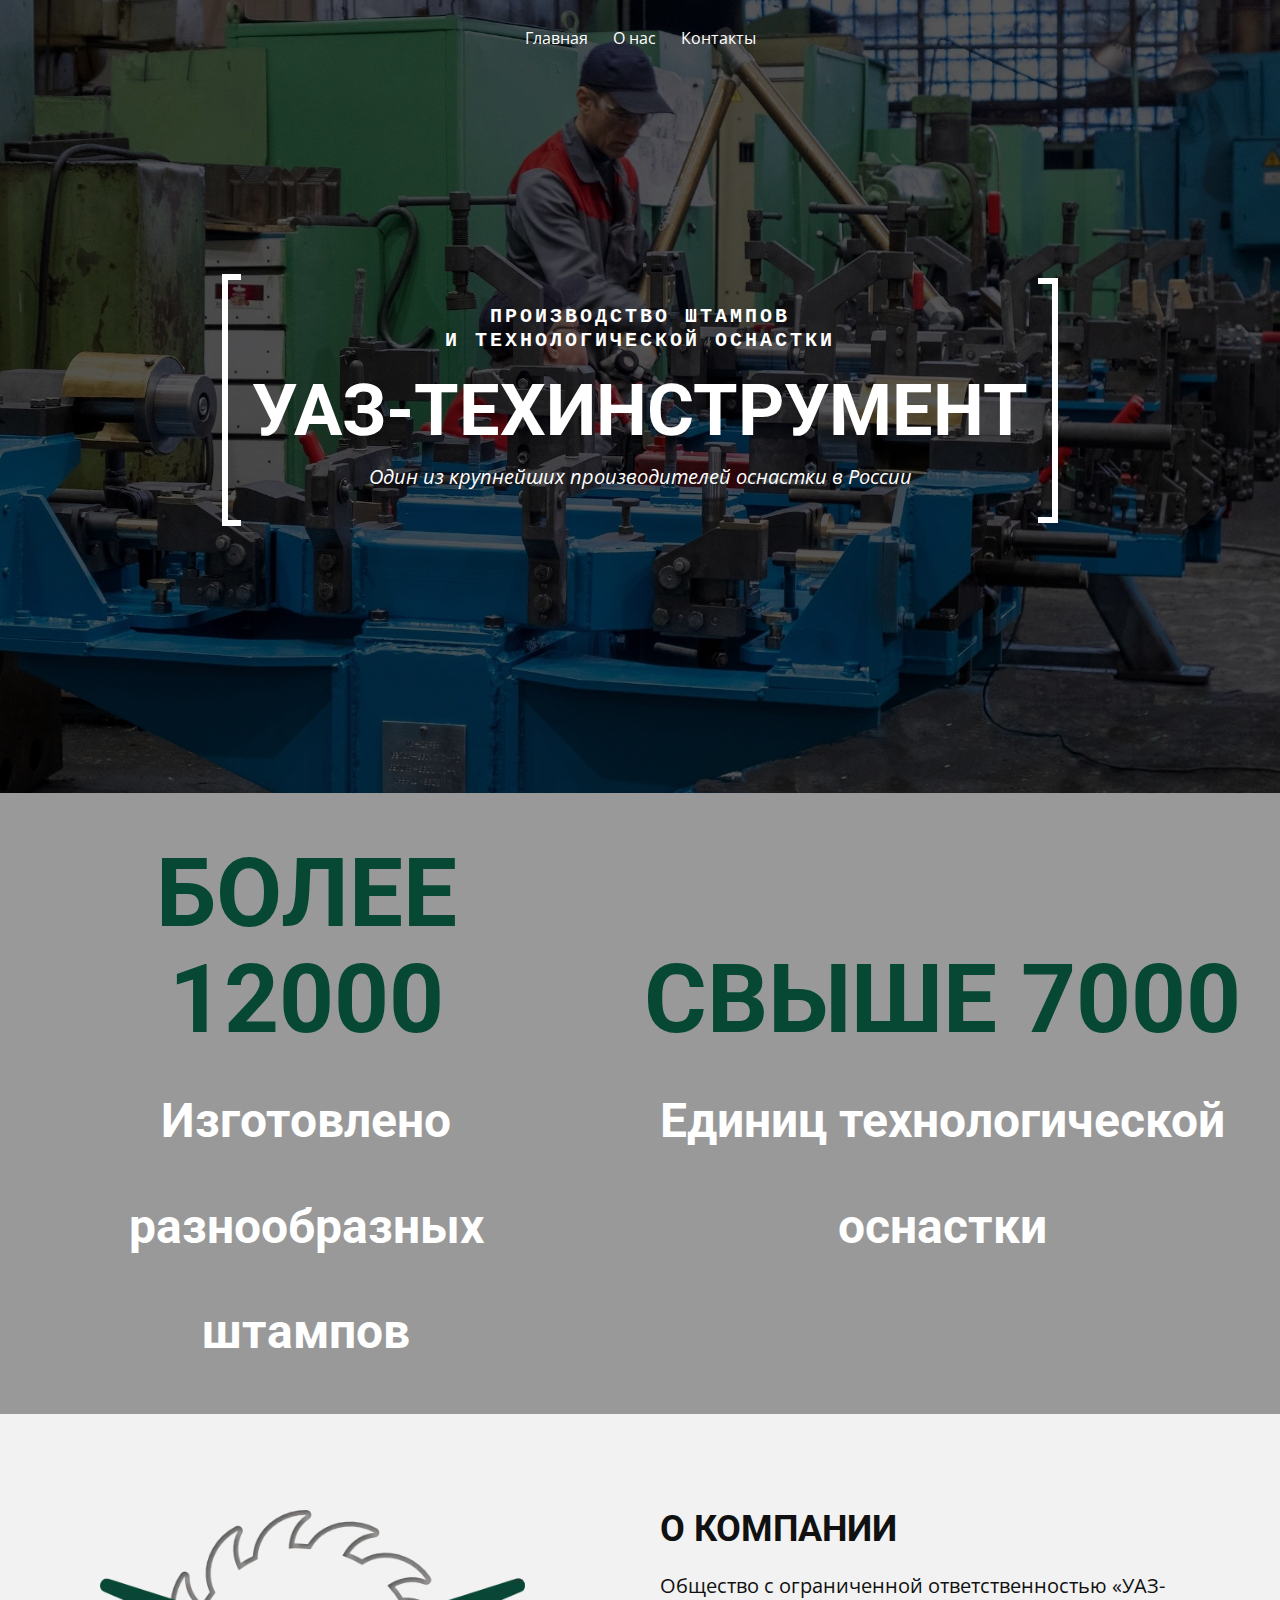
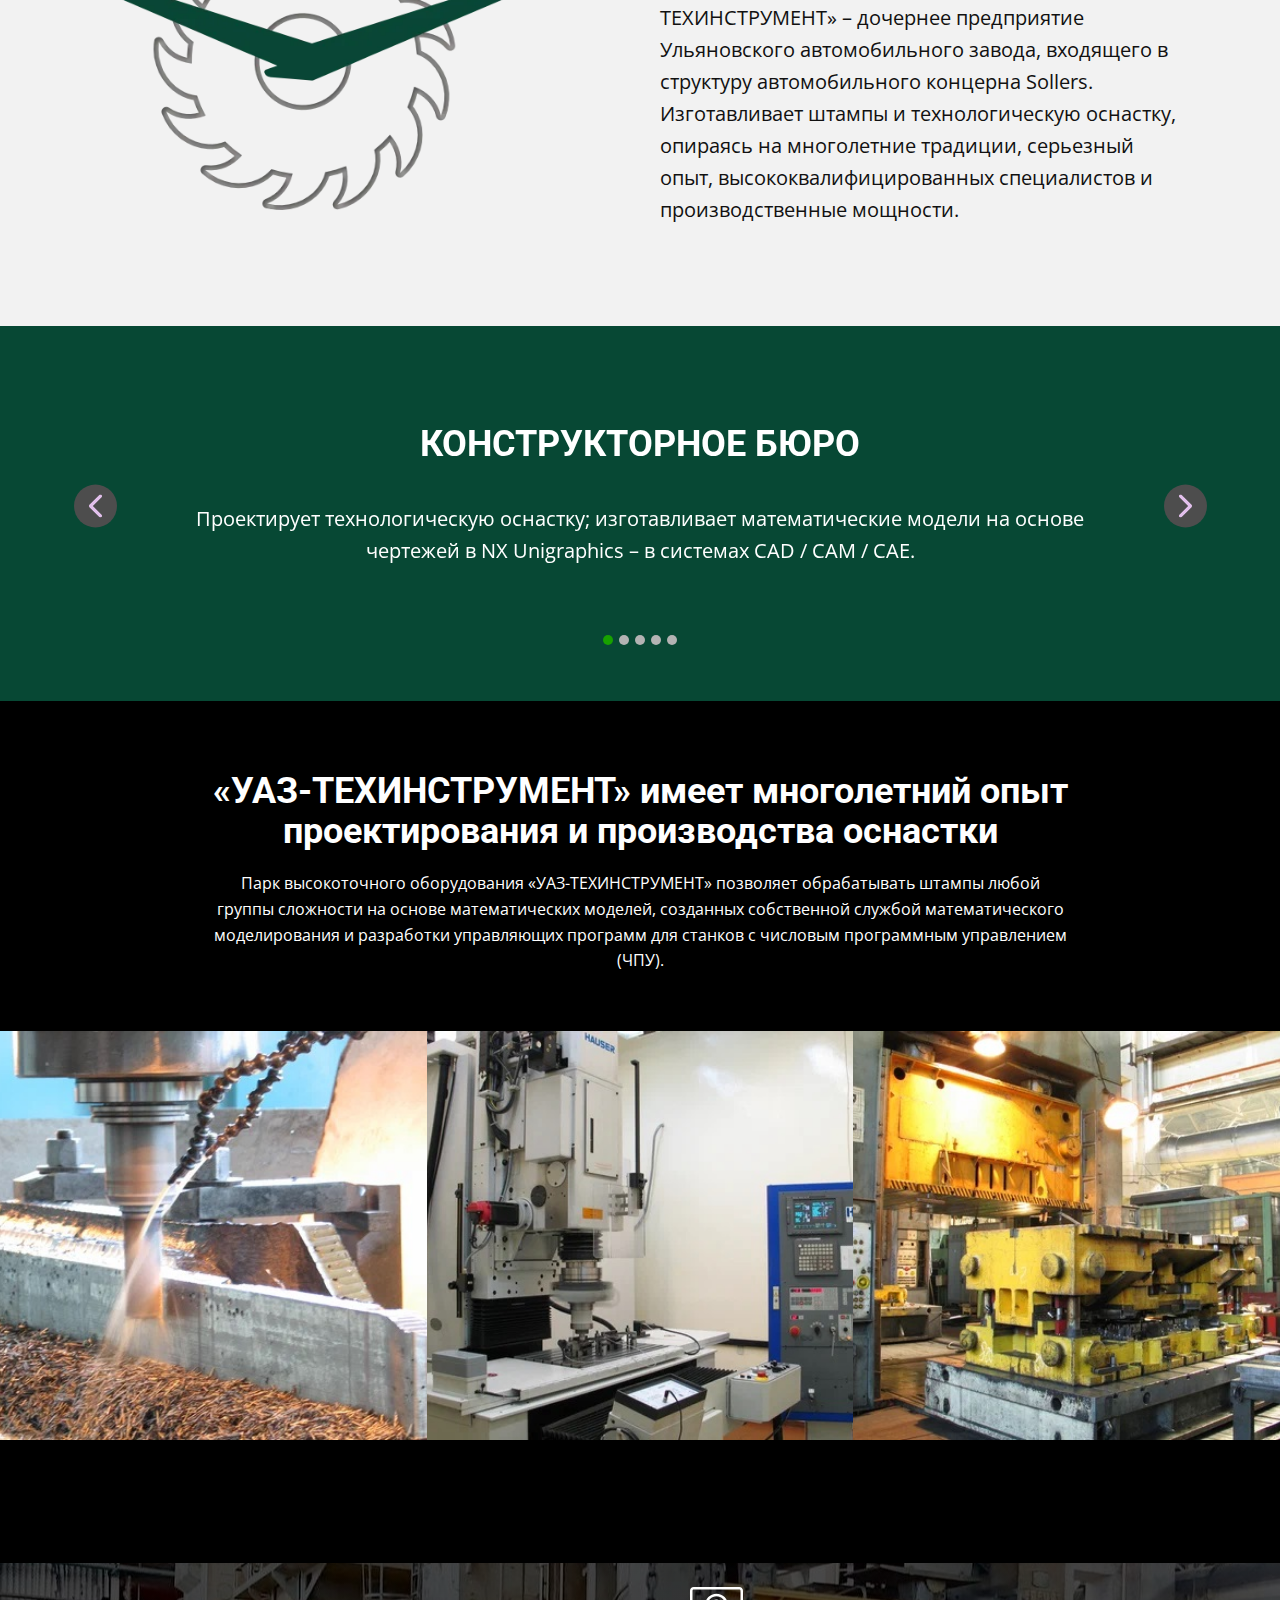
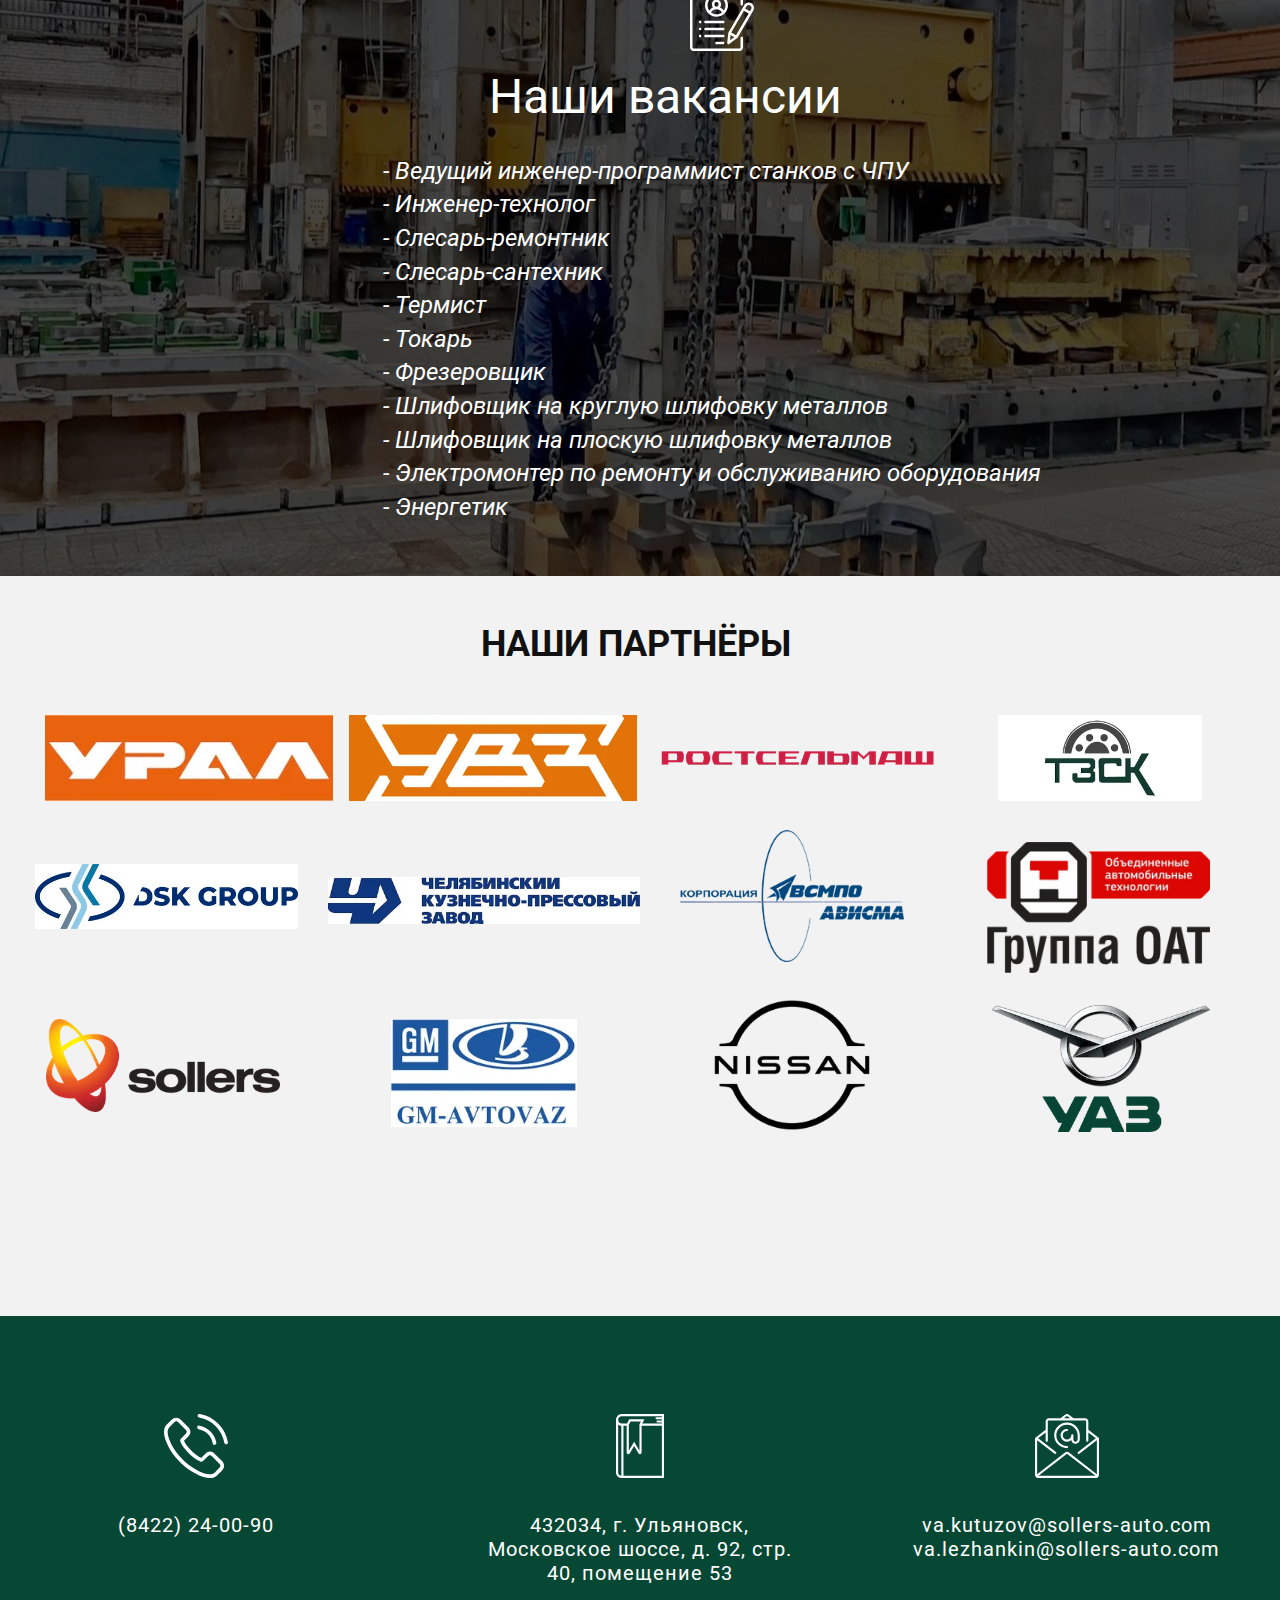
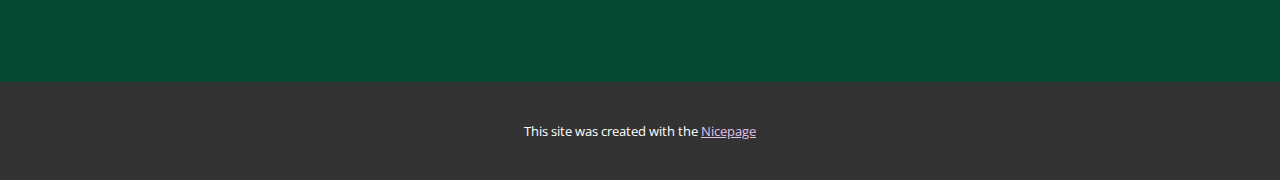
==== commit 857da684: "Add files via upload" ====
--- a/index.html
+++ b/index.html
@@ -25,31 +25,31 @@
     <script type="application/ld+json">{
 		"@context": "http://schema.org",
 		"@type": "Organization",
-		"name": "",
-		"logo": "images/default-logo.png"
+		"name": ""
 }</script>
     <meta name="theme-color" content="#834496">
     <meta property="og:title" content="Главная">
     <meta property="og:type" content="website">
   <meta data-intl-tel-input-cdn-path="intlTelInput/"></head>
-  <body data-home-page="Главная.html" data-home-page-title="Главная" data-path-to-root="./" data-include-products="false" class="u-body u-xl-mode" data-lang="ru"><header class="u-clearfix u-header u-header" id="sec-d73b"><div class="u-clearfix u-sheet u-sheet-1">
-        <nav class="u-align-left u-font-size-14 u-menu u-menu-dropdown u-nav-spacing-25 u-offcanvas u-menu-1">
+  <body data-home-page="Главная.html" data-home-page-title="Главная" data-path-to-root="./" data-include-products="false" class="u-body u-overlap u-overlap-contrast u-overlap-transparent u-xl-mode" data-lang="ru"><header class="u-clearfix u-header u-header" id="sec-d73b"><div class="u-clearfix u-sheet u-valign-middle u-sheet-1">
+        <nav class="u-menu u-menu-dropdown u-offcanvas u-menu-1">
           <div class="menu-collapse">
-            <a class="u-button-style u-nav-link" href="#" style="padding: 4px 0px; font-size: calc(1em + 8px);">
-              <svg class="u-svg-link" preserveAspectRatio="xMidYMin slice" viewBox="0 0 302 302" style="undefined"><use xlink:href="#svg-7b92"></use></svg>
-              <svg xmlns="http://www.w3.org/2000/svg" xmlns:xlink="http://www.w3.org/1999/xlink" version="1.1" id="svg-7b92" x="0px" y="0px" viewBox="0 0 302 302" style="enable-background:new 0 0 302 302;" xml:space="preserve" class="u-svg-content"><g><rect y="36" width="302" height="30"></rect><rect y="236" width="302" height="30"></rect><rect y="136" width="302" height="30"></rect>
-</g><g></g><g></g><g></g><g></g><g></g><g></g><g></g><g></g><g></g><g></g><g></g><g></g><g></g><g></g><g></g></svg>
+            <a class="u-button-style u-nav-link" href="#">
+              <svg class="u-svg-link" viewBox="0 0 24 24"><use xlink:href="#menu-hamburger"></use></svg>
+              <svg version="1.1" xmlns="http://www.w3.org/2000/svg" xmlns:xlink="http://www.w3.org/1999/xlink"><defs><symbol id="menu-hamburger" viewBox="0 0 16 16" style="width: 16px; height: 16px;"><rect y="1" width="16" height="2"></rect><rect y="7" width="16" height="2"></rect><rect y="13" width="16" height="2"></rect>
+</symbol>
+</defs></svg>
             </a>
           </div>
           <div class="u-nav-container">
-            <ul class="u-nav u-spacing-25 u-unstyled"><li class="u-nav-item"><a class="u-button-style u-nav-link" href="Главная.html" style="padding: 8px 0px;">Главная</a>
+            <ul class="u-nav u-spacing-25 u-unstyled u-nav-1"><li class="u-nav-item"><a class="u-button-style u-nav-link" href="Главная.html" style="padding: 8px 0px;">Главная</a>
 </li><li class="u-nav-item"><a class="u-button-style u-nav-link" href="О-нас.html" style="padding: 8px 0px;">О нас</a>
 </li><li class="u-nav-item"><a class="u-button-style u-nav-link" href="Контакты.html" style="padding: 8px 0px;">Контакты</a>
 </li></ul>
           </div>
           <div class="u-nav-container-collapse">
-            <div class="u-align-center u-black u-container-style u-inner-container-layout u-opacity u-opacity-95 u-sidenav">
-              <div class="u-inner-container-layout u-sidenav-overflow">
+            <div class="u-black u-container-style u-inner-container-layout u-opacity u-opacity-95 u-sidenav">
+              <div class="u-sidenav-overflow">
                 <div class="u-menu-close"></div>
                 <ul class="u-align-center u-nav u-popupmenu-items u-unstyled u-nav-2"><li class="u-nav-item"><a class="u-button-style u-nav-link" href="Главная.html">Главная</a>
 </li><li class="u-nav-item"><a class="u-button-style u-nav-link" href="О-нас.html">О нас</a>
@@ -60,9 +60,6 @@
             <div class="u-black u-menu-overlay u-opacity u-opacity-70"></div>
           </div>
         </nav>
-        <a href="#" class="u-image u-logo u-image-1" src="">
-          <img src="images/default-logo.png" class="u-logo-image u-logo-image-1">
-        </a>
       </div></header> 
     <section class="u-clearfix u-image u-shading u-section-1" id="sec-0ecc" data-image-width="1920" data-image-height="1282">
       <div class="u-clearfix u-sheet u-sheet-1">
@@ -140,13 +137,13 @@
           <div class="u-layout-row">
             <div class="u-align-center u-container-style u-custom-color-5 u-layout-cell u-size-60 u-layout-cell-1">
               <div class="u-container-layout u-container-layout-1">
-                <div id="carousel-f4c5" data-interval="5000" data-u-ride="carousel" class="custom-expanded u-carousel u-slider u-slider-1">
+                <div id="carousel-89f7" data-interval="5000" data-u-ride="carousel" class="custom-expanded u-carousel u-slider u-slider-1">
                   <ol class="u-absolute-hcenter u-carousel-indicators u-carousel-indicators-1">
-                    <li data-u-target="#carousel-f4c5" class="u-active u-active-custom-color-4 u-grey-30 u-shape-circle" data-u-slide-to="0" style="width: 10px; height: 10px;"></li>
-                    <li data-u-target="#carousel-f4c5" class="u-active-custom-color-4 u-grey-30 u-shape-circle" data-u-slide-to="1" style="width: 10px; height: 10px;"></li>
-                    <li data-u-target="#carousel-f4c5" class="u-active-custom-color-4 u-grey-30 u-shape-circle" data-u-slide-to="2" style="width: 10px; height: 10px;"></li>
-                    <li data-u-target="#carousel-f4c5" class="u-active-custom-color-4 u-grey-30 u-shape-circle" data-u-slide-to="3" style="width: 10px; height: 10px;"></li>
-                    <li data-u-target="#carousel-f4c5" class="u-active-custom-color-4 u-grey-30 u-shape-circle" data-u-slide-to="4" style="width: 10px; height: 10px;"></li>
+                    <li data-u-target="#carousel-89f7" class="u-active u-active-custom-color-4 u-grey-30 u-shape-circle" data-u-slide-to="0" style="width: 10px; height: 10px;"></li>
+                    <li data-u-target="#carousel-89f7" class="u-active-custom-color-4 u-grey-30 u-shape-circle" data-u-slide-to="1" style="width: 10px; height: 10px;"></li>
+                    <li data-u-target="#carousel-89f7" class="u-active-custom-color-4 u-grey-30 u-shape-circle" data-u-slide-to="2" style="width: 10px; height: 10px;"></li>
+                    <li data-u-target="#carousel-89f7" class="u-active-custom-color-4 u-grey-30 u-shape-circle" data-u-slide-to="3" style="width: 10px; height: 10px;"></li>
+                    <li data-u-target="#carousel-89f7" class="u-active-custom-color-4 u-grey-30 u-shape-circle" data-u-slide-to="4" style="width: 10px; height: 10px;"></li>
                   </ol>
                   <div class="u-carousel-inner" role="listbox">
                     <div class="u-active u-align-center u-carousel-item u-container-style u-slide">
@@ -186,7 +183,7 @@
                       </div>
                     </div>
                   </div>
-                  <a class="u-absolute-vcenter u-carousel-control u-carousel-control-prev u-grey-70 u-icon-circle u-spacing-10 u-carousel-control-1" href="#carousel-f4c5" role="button" data-u-slide="prev">
+                  <a class="u-absolute-vcenter u-carousel-control u-carousel-control-prev u-grey-70 u-icon-circle u-spacing-10 u-carousel-control-1" href="#carousel-89f7" role="button" data-u-slide="prev">
                     <span aria-hidden="true">
                       <svg viewBox="0 0 451.847 451.847"><path d="M97.141,225.92c0-8.095,3.091-16.192,9.259-22.366L300.689,9.27c12.359-12.359,32.397-12.359,44.751,0
 c12.354,12.354,12.354,32.388,0,44.748L173.525,225.92l171.903,171.909c12.354,12.354,12.354,32.391,0,44.744
@@ -198,7 +195,7 @@
 c-12.354,12.365-32.386,12.365-44.745,0l-194.29-194.281C100.226,242.115,97.141,234.018,97.141,225.92z"></path></svg>
                     </span>
                   </a>
-                  <a class="u-absolute-vcenter u-carousel-control u-carousel-control-next u-grey-70 u-icon-circle u-spacing-10 u-carousel-control-2" href="#carousel-f4c5" role="button" data-u-slide="next">
+                  <a class="u-absolute-vcenter u-carousel-control u-carousel-control-next u-grey-70 u-icon-circle u-spacing-10 u-carousel-control-2" href="#carousel-89f7" role="button" data-u-slide="next">
                     <span aria-hidden="true">
                       <svg viewBox="0 0 451.846 451.847"><path d="M345.441,248.292L151.154,442.573c-12.359,12.365-32.397,12.365-44.75,0c-12.354-12.354-12.354-32.391,0-44.744
 L278.318,225.92L106.409,54.017c-12.354-12.359-12.354-32.394,0-44.748c12.354-12.359,32.391-12.359,44.75,0l194.287,194.284
--- a/nicepage.css
+++ b/nicepage.css
@@ -43529,26 +43529,19 @@
 }
 
 .u-header .u-sheet-1 {
-  min-height: 72px;
+  min-height: 75px;
 }
 
 .u-header .u-menu-1 {
-  margin: 20px 0 0 auto;
+  margin: 20px auto;
+}
+
+.u-header .u-nav-1 {
+  font-size: 1rem;
 }
 
 .u-header .u-nav-2 {
-  font-size: 1.25rem;
-}
-
-.u-header .u-image-1 {
-  width: 0;
-  height: 0;
-  margin: -32px auto 20px 0;
-}
-
-.u-header .u-logo-image-1 {
-  width: 100%;
-  height: 100%;
+  font-size: 1rem;
 }
 
 
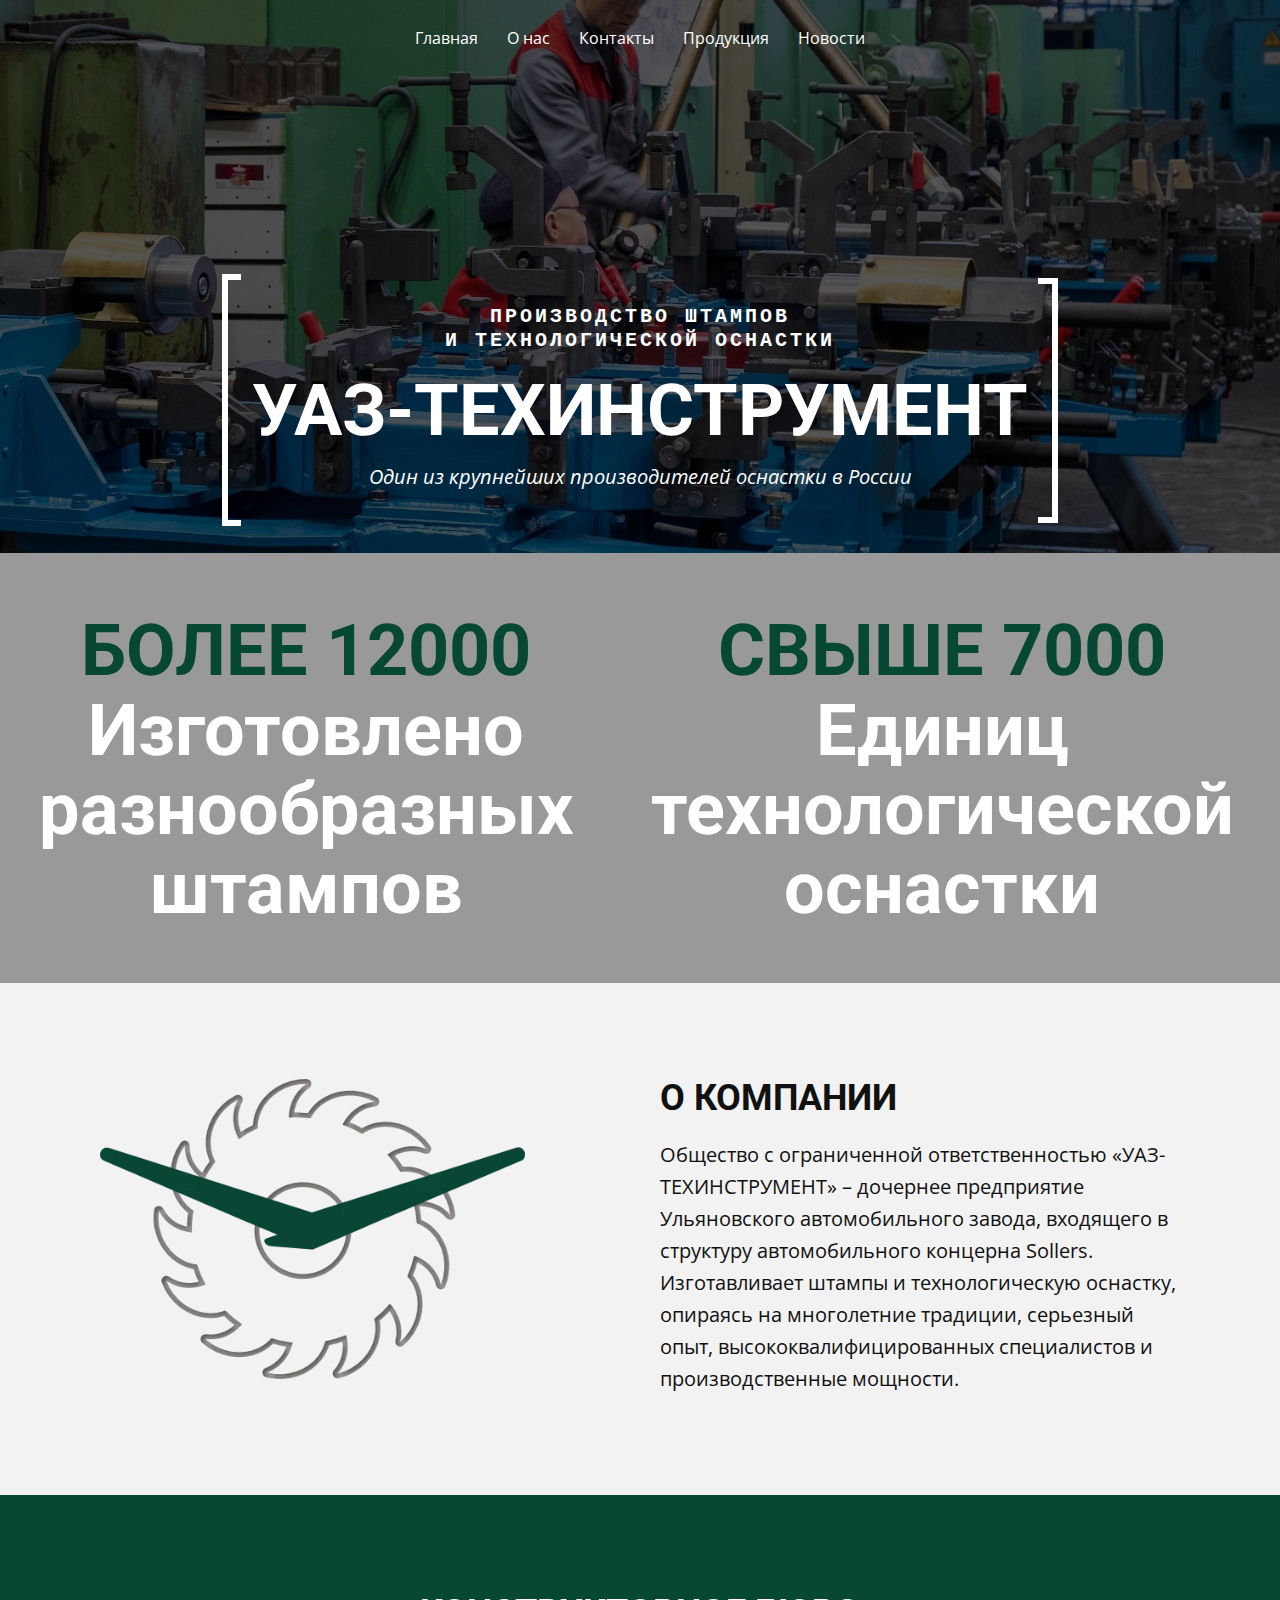
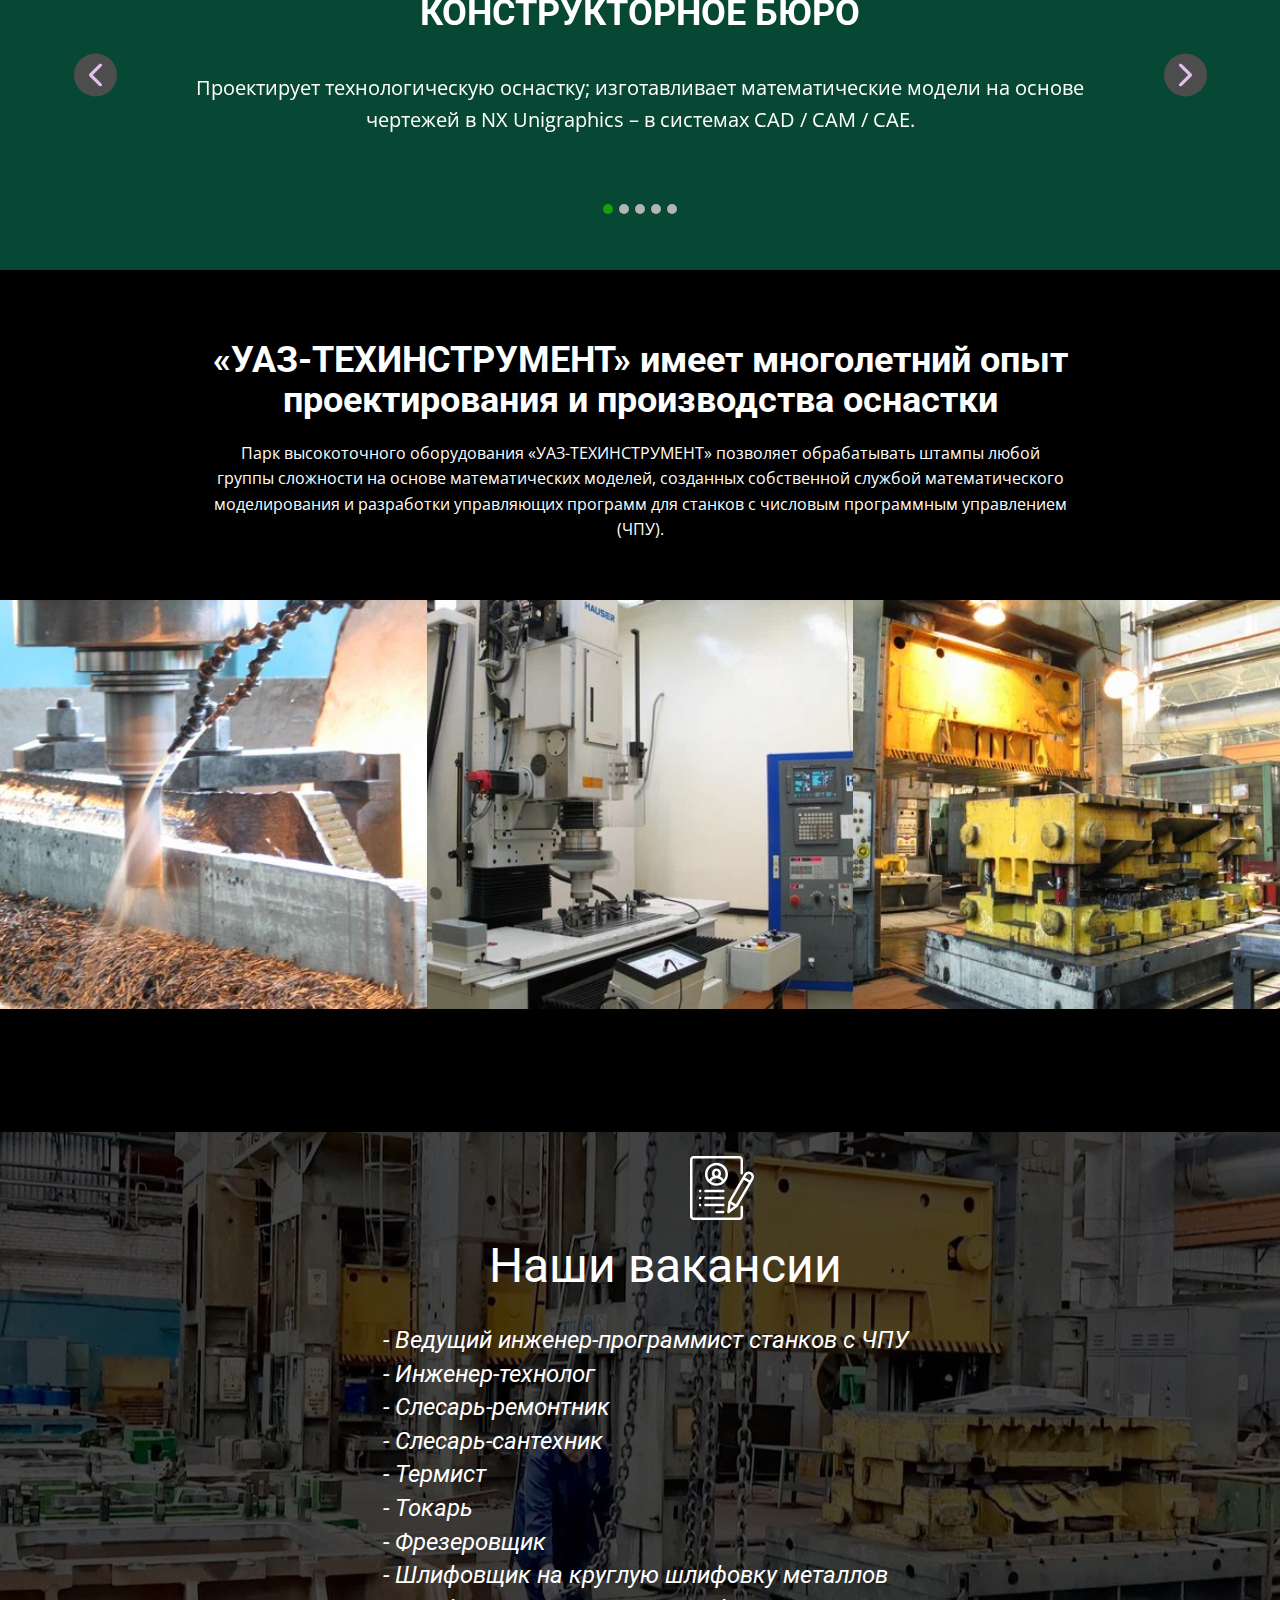
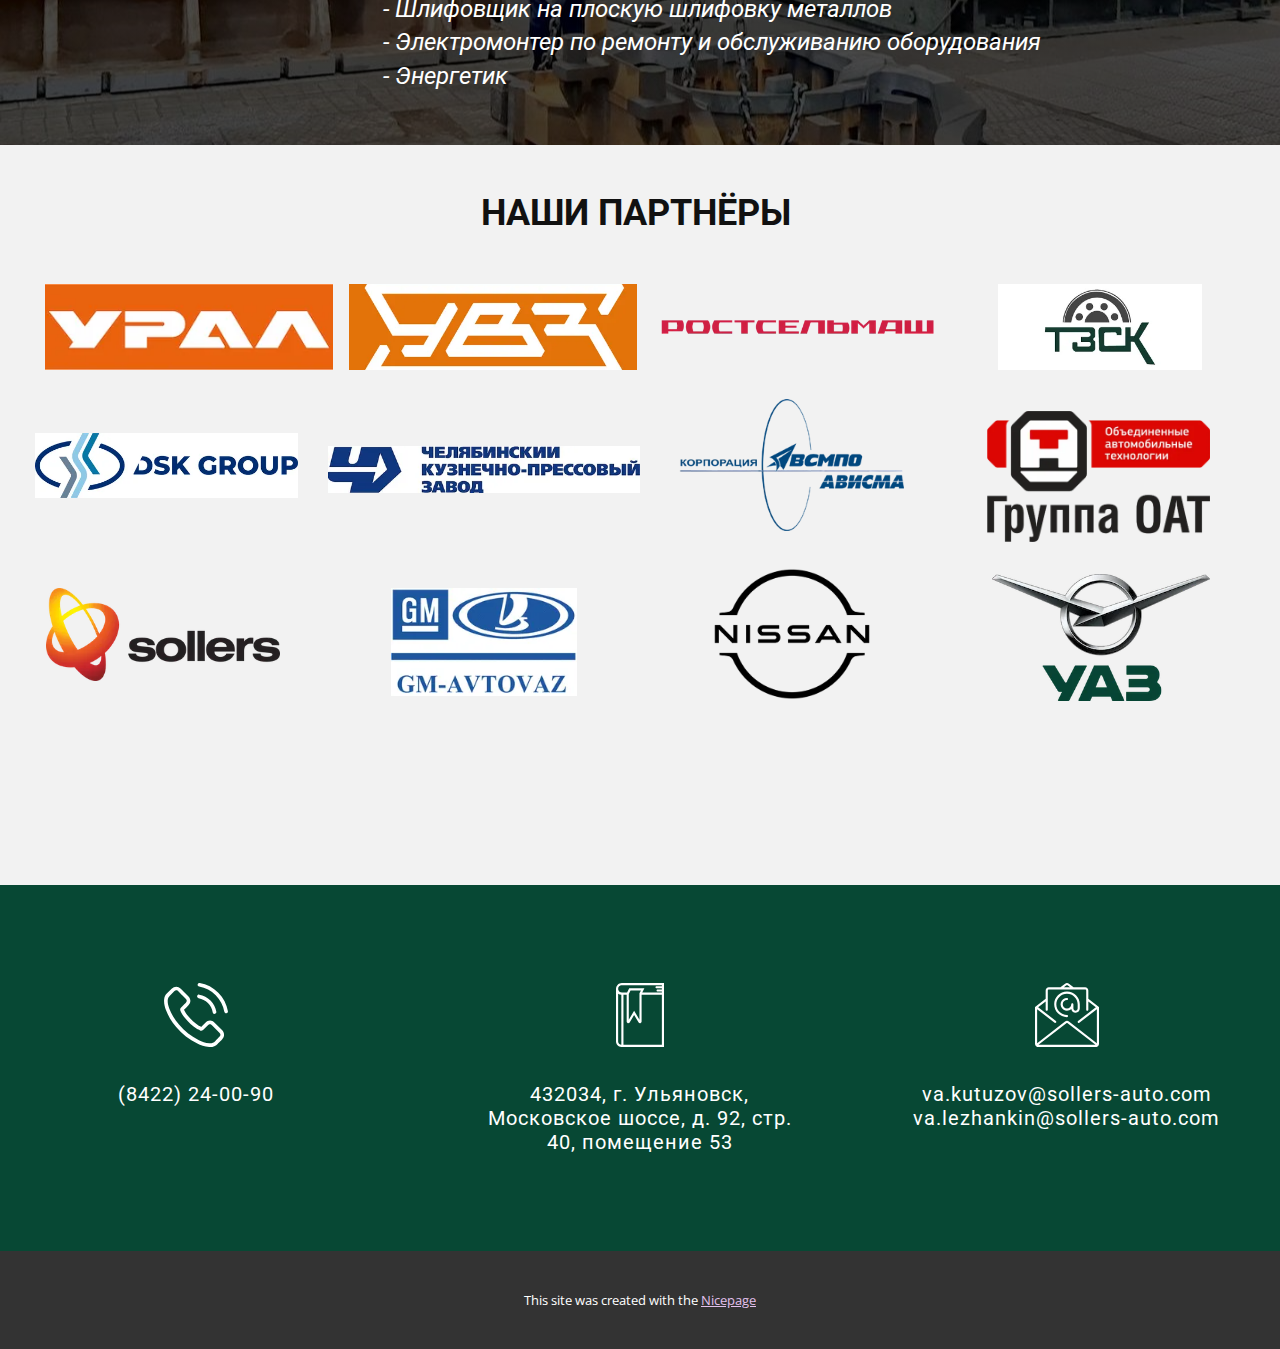
==== commit 67fb36f4: "Add files via upload" ====
--- a/index.html
+++ b/index.html
@@ -31,29 +31,32 @@
     <meta property="og:title" content="Главная">
     <meta property="og:type" content="website">
   <meta data-intl-tel-input-cdn-path="intlTelInput/"></head>
-  <body data-home-page="Главная.html" data-home-page-title="Главная" data-path-to-root="./" data-include-products="false" class="u-body u-overlap u-overlap-contrast u-overlap-transparent u-xl-mode" data-lang="ru"><header class="u-clearfix u-header u-header" id="sec-d73b"><div class="u-clearfix u-sheet u-valign-middle u-sheet-1">
-        <nav class="u-menu u-menu-dropdown u-offcanvas u-menu-1">
+  <body data-home-page="Главная.html" data-home-page-title="Главная" data-path-to-root="./" data-include-products="true" class="u-body u-overlap u-overlap-contrast u-overlap-transparent u-xl-mode" data-lang="ru"><header class="u-clearfix u-header u-header" id="sec-d73b"><div class="u-clearfix u-sheet u-valign-middle u-sheet-1">
+        <nav class="u-menu u-menu-one-level u-offcanvas u-menu-1">
           <div class="menu-collapse">
             <a class="u-button-style u-nav-link" href="#">
               <svg class="u-svg-link" viewBox="0 0 24 24"><use xlink:href="#menu-hamburger"></use></svg>
-              <svg version="1.1" xmlns="http://www.w3.org/2000/svg" xmlns:xlink="http://www.w3.org/1999/xlink"><defs><symbol id="menu-hamburger" viewBox="0 0 16 16" style="width: 16px; height: 16px;"><rect y="1" width="16" height="2"></rect><rect y="7" width="16" height="2"></rect><rect y="13" width="16" height="2"></rect>
-</symbol>
-</defs></svg>
+              <svg class="u-svg-content" version="1.1" id="menu-hamburger" viewBox="0 0 16 16" x="0px" y="0px" xmlns:xlink="http://www.w3.org/1999/xlink" xmlns="http://www.w3.org/2000/svg"><g><rect y="1" width="16" height="2"></rect><rect y="7" width="16" height="2"></rect><rect y="13" width="16" height="2"></rect>
+</g></svg>
             </a>
           </div>
-          <div class="u-nav-container">
-            <ul class="u-nav u-spacing-25 u-unstyled u-nav-1"><li class="u-nav-item"><a class="u-button-style u-nav-link" href="Главная.html" style="padding: 8px 0px;">Главная</a>
-</li><li class="u-nav-item"><a class="u-button-style u-nav-link" href="О-нас.html" style="padding: 8px 0px;">О нас</a>
-</li><li class="u-nav-item"><a class="u-button-style u-nav-link" href="Контакты.html" style="padding: 8px 0px;">Контакты</a>
+          <div class="u-custom-menu u-nav-container">
+            <ul class="u-nav u-spacing-25 u-unstyled u-nav-1"><li class="u-nav-item"><a class="u-button-style u-nav-link" href="Главная.html" style="padding: 8px 2px;">Главная</a>
+</li><li class="u-nav-item"><a class="u-button-style u-nav-link" href="О-нас.html" style="padding: 8px 2px;">О нас</a>
+</li><li class="u-nav-item"><a class="u-button-style u-nav-link" href="Контакты.html" style="padding: 8px 2px;">Контакты</a>
+</li><li class="u-nav-item"><a class="u-button-style u-nav-link" href="Продукция.html" style="padding: 8px 2px;">Продукция</a>
+</li><li class="u-nav-item"><a class="u-button-style u-nav-link" href="Новости.html" style="padding: 8px 2px;">Новости</a>
 </li></ul>
           </div>
-          <div class="u-nav-container-collapse">
+          <div class="u-custom-menu u-nav-container-collapse">
             <div class="u-black u-container-style u-inner-container-layout u-opacity u-opacity-95 u-sidenav">
-              <div class="u-sidenav-overflow">
+              <div class="u-inner-container-layout u-sidenav-overflow">
                 <div class="u-menu-close"></div>
                 <ul class="u-align-center u-nav u-popupmenu-items u-unstyled u-nav-2"><li class="u-nav-item"><a class="u-button-style u-nav-link" href="Главная.html">Главная</a>
 </li><li class="u-nav-item"><a class="u-button-style u-nav-link" href="О-нас.html">О нас</a>
 </li><li class="u-nav-item"><a class="u-button-style u-nav-link" href="Контакты.html">Контакты</a>
+</li><li class="u-nav-item"><a class="u-button-style u-nav-link" href="Продукция.html">Продукция</a>
+</li><li class="u-nav-item"><a class="u-button-style u-nav-link" href="Новости.html">Новости</a>
 </li></ul>
               </div>
             </div>
@@ -62,16 +65,14 @@
         </nav>
       </div></header> 
     <section class="u-clearfix u-image u-shading u-section-1" id="sec-0ecc" data-image-width="1920" data-image-height="1282">
-      <div class="u-clearfix u-sheet u-sheet-1">
-        <div class="u-container-style u-expanded-width-md u-expanded-width-sm u-group u-group-1">
-          <div class="u-container-layout u-valign-middle-xs u-container-layout-1">
-            <div class="u-border-6 u-border-white u-shape u-shape-right u-shape-1"></div>
-            <div class="u-border-6 u-border-white u-shape u-shape-left u-shape-2"></div>
-            <h5 class="u-align-center u-custom-font u-font-courier-new u-text u-text-1"> Производство штампов<br>и технологической оснастки
-            </h5>
-            <h1 class="u-align-center u-custom-font u-font-titillium-Web u-text u-title u-text-2"> УАЗ-ТЕХИНСТРУМЕНТ</h1>
-            <p class="u-align-center u-text u-text-3"> Один из крупнейших производителей оснастки в России</p>
-          </div>
+      <div class="custom-expanded u-container-style u-expanded-width-md u-group u-group-1">
+        <div class="u-container-layout u-container-layout-1">
+          <div class="u-border-6 u-border-white u-shape u-shape-right u-shape-1"></div>
+          <div class="u-border-6 u-border-white u-shape u-shape-left u-shape-2"></div>
+          <h5 class="u-align-center u-custom-font u-font-courier-new u-text u-text-1"> Производство штампов<br>и технологической оснастки
+          </h5>
+          <h1 class="u-align-center u-custom-font u-font-titillium-Web u-text u-title u-text-2"> УАЗ-ТЕХИНСТРУМЕНТ</h1>
+          <p class="u-align-center u-text u-text-3"> Один из крупнейших производителей оснастки в России</p>
         </div>
       </div>
     </section>
@@ -89,21 +90,18 @@
             <div class="u-size-30">
               <div class="u-layout-row">
                 <div class="u-container-style u-layout-cell u-left-cell u-size-30 u-layout-cell-2">
-                  <div class="u-container-layout u-valign-middle u-container-layout-2">
-                    <h2 class="u-align-center u-font-titillium-Web u-text u-text-custom-color-5 u-text-1">БОЛЕЕ 12000<br>
-                      <span style="font-size: 3rem;">
-                        <span class="u-text-white">Изготовлено разнообразных штампов</span>
+                  <div class="u-container-layout u-valign-middle-lg u-valign-middle-md u-valign-middle-xl u-container-layout-2">
+                    <h2 class="u-align-center u-font-titillium-Web u-text u-text-custom-color-5 u-text-1">БОЛЕЕ 12000 <span class="u-text-white">
+                        <br>Изготовлено разнообразных штампов
                       </span>
                       <br>
                     </h2>
                   </div>
                 </div>
                 <div class="u-container-style u-layout-cell u-size-30 u-layout-cell-3">
-                  <div class="u-container-layout u-valign-middle u-container-layout-3">
+                  <div class="u-container-layout u-valign-middle-lg u-valign-middle-md u-valign-middle-xl u-container-layout-3">
                     <h2 class="u-align-center u-font-titillium-Web u-text u-text-custom-color-5 u-text-2">СВЫШЕ 7000<br>
-                      <span style="font-size: 3rem;">
-                        <span class="u-text-white">Единиц технологической оснастки </span>
-                      </span>
+                      <span class="u-text-white">Единиц технологической оснастки </span>
                       <br>
                     </h2>
                   </div>
@@ -128,7 +126,7 @@
             </div>
           </div>
         </div>
-        <img class="u-image u-image-contain u-image-default u-image-1" src="images/logouaz.png" alt="" data-image-width="500" data-image-height="353">
+        <img class="u-expanded-width-xs u-image u-image-contain u-image-default u-image-1" src="images/logouaz.png" alt="" data-image-width="500" data-image-height="353">
       </div>
     </section>
     <section class="u-clearfix u-valign-middle u-section-4" id="carousel_5e61">
@@ -137,13 +135,13 @@
           <div class="u-layout-row">
             <div class="u-align-center u-container-style u-custom-color-5 u-layout-cell u-size-60 u-layout-cell-1">
               <div class="u-container-layout u-container-layout-1">
-                <div id="carousel-89f7" data-interval="5000" data-u-ride="carousel" class="custom-expanded u-carousel u-slider u-slider-1">
+                <div id="carousel-81c2" data-interval="5000" data-u-ride="carousel" class="u-carousel u-expanded-width-xs u-slider u-slider-1">
                   <ol class="u-absolute-hcenter u-carousel-indicators u-carousel-indicators-1">
-                    <li data-u-target="#carousel-89f7" class="u-active u-active-custom-color-4 u-grey-30 u-shape-circle" data-u-slide-to="0" style="width: 10px; height: 10px;"></li>
-                    <li data-u-target="#carousel-89f7" class="u-active-custom-color-4 u-grey-30 u-shape-circle" data-u-slide-to="1" style="width: 10px; height: 10px;"></li>
-                    <li data-u-target="#carousel-89f7" class="u-active-custom-color-4 u-grey-30 u-shape-circle" data-u-slide-to="2" style="width: 10px; height: 10px;"></li>
-                    <li data-u-target="#carousel-89f7" class="u-active-custom-color-4 u-grey-30 u-shape-circle" data-u-slide-to="3" style="width: 10px; height: 10px;"></li>
-                    <li data-u-target="#carousel-89f7" class="u-active-custom-color-4 u-grey-30 u-shape-circle" data-u-slide-to="4" style="width: 10px; height: 10px;"></li>
+                    <li data-u-target="#carousel-81c2" class="u-active u-active-custom-color-4 u-grey-30 u-shape-circle" data-u-slide-to="0" style="width: 10px; height: 10px;"></li>
+                    <li data-u-target="#carousel-81c2" class="u-active-custom-color-4 u-grey-30 u-shape-circle" data-u-slide-to="1" style="width: 10px; height: 10px;"></li>
+                    <li data-u-target="#carousel-81c2" class="u-active-custom-color-4 u-grey-30 u-shape-circle" data-u-slide-to="2" style="width: 10px; height: 10px;"></li>
+                    <li data-u-target="#carousel-81c2" class="u-active-custom-color-4 u-grey-30 u-shape-circle" data-u-slide-to="3" style="width: 10px; height: 10px;"></li>
+                    <li data-u-target="#carousel-81c2" class="u-active-custom-color-4 u-grey-30 u-shape-circle" data-u-slide-to="4" style="width: 10px; height: 10px;"></li>
                   </ol>
                   <div class="u-carousel-inner" role="listbox">
                     <div class="u-active u-align-center u-carousel-item u-container-style u-slide">
@@ -183,7 +181,7 @@
                       </div>
                     </div>
                   </div>
-                  <a class="u-absolute-vcenter u-carousel-control u-carousel-control-prev u-grey-70 u-icon-circle u-spacing-10 u-carousel-control-1" href="#carousel-89f7" role="button" data-u-slide="prev">
+                  <a class="u-absolute-vcenter u-carousel-control u-carousel-control-prev u-grey-70 u-icon-circle u-spacing-10 u-carousel-control-1" href="#carousel-81c2" role="button" data-u-slide="prev">
                     <span aria-hidden="true">
                       <svg viewBox="0 0 451.847 451.847"><path d="M97.141,225.92c0-8.095,3.091-16.192,9.259-22.366L300.689,9.27c12.359-12.359,32.397-12.359,44.751,0
 c12.354,12.354,12.354,32.388,0,44.748L173.525,225.92l171.903,171.909c12.354,12.354,12.354,32.391,0,44.744
@@ -195,7 +193,7 @@
 c-12.354,12.365-32.386,12.365-44.745,0l-194.29-194.281C100.226,242.115,97.141,234.018,97.141,225.92z"></path></svg>
                     </span>
                   </a>
-                  <a class="u-absolute-vcenter u-carousel-control u-carousel-control-next u-grey-70 u-icon-circle u-spacing-10 u-carousel-control-2" href="#carousel-89f7" role="button" data-u-slide="next">
+                  <a class="u-absolute-vcenter u-carousel-control u-carousel-control-next u-grey-70 u-icon-circle u-spacing-10 u-carousel-control-2" href="#carousel-81c2" role="button" data-u-slide="next">
                     <span aria-hidden="true">
                       <svg viewBox="0 0 451.846 451.847"><path d="M345.441,248.292L151.154,442.573c-12.359,12.365-32.397,12.365-44.75,0c-12.354-12.354-12.354-32.391,0-44.744
 L278.318,225.92L106.409,54.017c-12.354-12.359-12.354-32.394,0-44.748c12.354-12.359,32.391-12.359,44.75,0l194.287,194.284
@@ -239,7 +237,7 @@
     </section>
     <section class="u-clearfix u-image u-shading u-section-6" id="sec-4e96" data-image-width="1280" data-image-height="640">
       <div class="u-clearfix u-sheet u-sheet-1">
-        <div class="u-container-style u-expanded-width-md u-expanded-width-sm u-group u-group-1">
+        <div class="u-container-style u-expanded-width-md u-expanded-width-sm u-expanded-width-xs u-group u-group-1">
           <div class="u-container-layout u-container-layout-1"><span class="u-icon u-icon-circle u-text-white u-icon-1"><svg class="u-svg-link" preserveAspectRatio="xMidYMin slice" viewBox="0 0 512 512" style=""><use xlink:href="#svg-3862"></use></svg><svg class="u-svg-content" viewBox="0 0 512 512" x="0px" y="0px" id="svg-3862" style="enable-background:new 0 0 512 512;"><g><g><path d="M414.007,148.75c5.522,0,10-4.477,10-10V30c0-16.542-13.458-30-30-30h-364c-16.542,0-30,13.458-30,30v452    c0,16.542,13.458,30,30,30h364c16.542,0,30-13.458,30-30v-73.672c0-5.523-4.478-10-10-10c-5.522,0-10,4.477-10,10V482    c0,5.514-4.486,10-10,10h-364c-5.514,0-10-4.486-10-10V30c0-5.514,4.486-10,10-10h364c5.514,0,10,4.486,10,10v108.75    C404.007,144.273,408.485,148.75,414.007,148.75z"></path>
 </g>
 </g><g><g><path d="M212.007,54c-50.729,0-92,41.271-92,92c0,26.317,11.11,50.085,28.882,66.869c0.333,0.356,0.687,0.693,1.074,1    c16.371,14.979,38.158,24.13,62.043,24.13c23.885,0,45.672-9.152,62.043-24.13c0.387-0.307,0.741-0.645,1.074-1    c17.774-16.784,28.884-40.552,28.884-66.869C304.007,95.271,262.736,54,212.007,54z M212.007,218    c-16.329,0-31.399-5.472-43.491-14.668c8.789-15.585,25.19-25.332,43.491-25.332c18.301,0,34.702,9.747,43.491,25.332    C243.405,212.528,228.336,218,212.007,218z M196.007,142v-6.5c0-8.822,7.178-16,16-16s16,7.178,16,16v6.5c0,8.822-7.178,16-16,16    S196.007,150.822,196.007,142z M269.947,188.683c-7.375-10.938-17.596-19.445-29.463-24.697c4.71-6.087,7.523-13.712,7.523-21.986    v-6.5c0-19.851-16.149-36-36-36s-36,16.149-36,36v6.5c0,8.274,2.813,15.899,7.523,21.986    c-11.867,5.252-22.088,13.759-29.463,24.697c-8.829-11.953-14.06-26.716-14.06-42.683c0-39.701,32.299-72,72-72s72,32.299,72,72    C284.007,161.967,278.776,176.73,269.947,188.683z"></path>
@@ -297,7 +295,7 @@
         </div>
         <img class="u-image u-image-contain u-image-default u-image-5" src="images/20.png" alt="" data-image-width="300" data-image-height="176">
         <img class="u-image u-image-default u-image-6" src="images/17.png" alt="" data-image-width="500" data-image-height="294">
-        <img class="u-image u-image-contain u-image-default u-image-7" src="images/19.png" alt="" data-image-width="500" data-image-height="124">
+        <img class="u-image u-image-contain u-image-default u-image-7" src="images/19.png" alt="" data-image-width="500" data-image-height="124" data-href="#">
         <img class="u-image u-image-default u-image-8" src="images/16.png" alt="" data-image-width="500" data-image-height="83">
         <img class="u-image u-image-contain u-image-default u-image-9" src="images/13.png" alt="" data-image-width="500" data-image-height="375">
         <img class="u-image u-image-contain u-image-default u-image-10" src="images/10.png" alt="" data-image-width="350" data-image-height="204">
@@ -305,7 +303,7 @@
         <img class="u-image u-image-default u-preserve-proportions u-image-12" src="images/12.png" alt="" data-image-width="240" data-image-height="140">
       </div>
     </section>
-    <section class="u-clearfix u-section-8" id="carousel_c775">
+    <section class="u-clearfix u-valign-middle-xs u-section-8" id="carousel_c775">
       <div class="data-layout-selected u-clearfix u-expanded-width u-layout-wrap u-layout-wrap-1">
         <div class="u-gutter-0 u-layout">
           <div class="u-layout-row">
--- a/nicepage.css
+++ b/nicepage.css
@@ -43533,7 +43533,7 @@
 }
 
 .u-header .u-menu-1 {
-  margin: 20px auto;
+  margin: 22px auto;
 }
 
 .u-header .u-nav-1 {
--- a/Главная.css
+++ b/Главная.css
@@ -3,13 +3,8 @@
   background-position: 50% 50%;
 }
 
-.u-section-1 .u-sheet-1 {
-  min-height: 793px;
-}
-
 .u-section-1 .u-group-1 {
   width: 836px;
-  min-height: 311px;
   height: auto;
   margin: 216px auto 60px;
 }
@@ -52,10 +47,6 @@
 }
 
 @media (max-width: 1199px) {
-  .u-section-1 .u-sheet-1 {
-    min-height: 400px;
-  }
-
   .u-section-1 .u-group-1 {
     width: 689px;
     height: auto;
@@ -86,12 +77,7 @@
 }
 
 @media (max-width: 991px) {
-  .u-section-1 .u-sheet-1 {
-    min-height: 870px;
-  }
-
   .u-section-1 .u-group-1 {
-    min-height: 438px;
     margin-bottom: 85px;
     margin-right: initial;
     margin-left: initial;
@@ -119,11 +105,14 @@
 }
 
 @media (max-width: 767px) {
+   .u-section-1 {
+    min-height: 625px;
+  }
+
   .u-section-1 .u-group-1 {
-    min-height: 489px;
-    width: auto;
-    margin-right: initial;
-    margin-left: initial;
+    width: 640px;
+    min-height: 324px;
+    margin: 100px calc(((100% - 540px) / 2)  + -61px) 60px auto;
   }
 
   .u-section-1 .u-shape-1 {
@@ -149,14 +138,19 @@
 }
 
 @media (max-width: 575px) {
+   .u-section-1 {
+    min-height: 870px;
+  }
+
   .u-section-1 .u-group-1 {
+    min-height: 489px;
+    margin-top: 253px;
     width: 340px;
-    margin-left: auto;
-    margin-right: auto;
+    margin-right: calc(((100% - 340px) / 2));
   }
 
   .u-section-1 .u-shape-1 {
-    margin-top: 211px;
+    margin-top: 118px;
   }
 
   .u-section-1 .u-text-1 {
@@ -166,12 +160,15 @@
   }
 
   .u-section-1 .u-text-2 {
+    width: auto;
+    margin-top: 91px;
     margin-left: 6px;
     margin-right: 6px;
   }
 
   .u-section-1 .u-text-3 {
     width: 288px;
+    margin-top: 28px;
   }
 } .u-section-2 {
   background-image: none;
@@ -197,7 +194,7 @@
 }
 
 .u-section-2 .u-text-1 {
-  font-size: 6rem;
+  font-size: 4.5rem;
   font-weight: 700;
   background-image: none;
   margin: 0 28px 0 0;
@@ -212,7 +209,7 @@
 }
 
 .u-section-2 .u-text-2 {
-  font-size: 6rem;
+  font-size: 4.5rem;
   font-weight: 700;
   background-image: none;
   margin: 0 28px 0 -8px;
@@ -280,11 +277,20 @@
 
 @media (max-width: 767px) {
    .u-section-2 {
-    min-height: 193px;
+    min-height: 458px;
+  }
+
+  .u-section-2 .u-layout-wrap-1 {
+    margin-top: 8px;
+    margin-bottom: 60px;
   }
 
   .u-section-2 .u-layout-cell-1 {
     min-height: 90px;
+  }
+
+  .u-section-2 .u-layout-cell-2 {
+    min-height: 127px;
   }
 
   .u-section-2 .u-container-layout-2 {
@@ -293,31 +299,57 @@
   }
 
   .u-section-2 .u-text-1 {
-    margin-top: -110px;
-    margin-bottom: 16px;
+    font-size: 3rem;
+    line-height: 1;
+    width: auto;
+    margin-top: -65px;
+    margin-bottom: 0;
+  }
+
+  .u-section-2 .u-layout-cell-3 {
+    min-height: 144px;
+  }
+
+  .u-section-2 .u-text-2 {
+    font-size: 3rem;
+    line-height: 1;
+    width: auto;
+    margin-top: 64px;
+    margin-bottom: -64px;
   }
 }
 
 @media (max-width: 575px) {
    .u-section-2 {
-    min-height: 160px;
+    min-height: 685px;
   }
 
   .u-section-2 .u-layout-cell-1 {
     min-height: 57px;
   }
 
+  .u-section-2 .u-layout-cell-2 {
+    min-height: 542px;
+  }
+
   .u-section-2 .u-container-layout-2 {
-    padding-left: 6px;
-    padding-right: 6px;
+    padding-left: 0;
+    padding-right: 0;
   }
 
   .u-section-2 .u-text-1 {
-    font-size: 9.125rem;
+    margin-top: 153px;
+    margin-right: 12px;
+  }
+
+  .u-section-2 .u-layout-cell-3 {
+    min-height: 185px;
   }
 
   .u-section-2 .u-text-2 {
-    font-size: 1.5rem;
+    margin-top: -85px;
+    margin-right: 12px;
+    margin-left: -12px;
   }
 } .u-section-3 {
   background-image: none;
@@ -377,6 +409,10 @@
   .u-section-3 .u-text-2 {
     margin-right: 16px;
   }
+
+  .u-section-3 .u-image-1 {
+    margin-top: 20px;
+  }
 }
 
 @media (max-width: 991px) {
@@ -410,6 +446,10 @@
 }
 
 @media (max-width: 767px) {
+  .u-section-3 .u-sheet-1 {
+    min-height: 732px;
+  }
+
   .u-section-3 .u-layout-wrap-1 {
     width: 540px;
     margin-right: 0;
@@ -426,11 +466,17 @@
   .u-section-3 .u-text-2 {
     margin-right: 9px;
   }
+
+  .u-section-3 .u-image-1 {
+    margin-top: -226px;
+    margin-left: auto;
+    margin-bottom: 43px;
+  }
 }
 
 @media (max-width: 575px) {
   .u-section-3 .u-sheet-1 {
-    min-height: 114px;
+    min-height: 878px;
   }
 
   .u-section-3 .u-layout-wrap-1 {
@@ -455,9 +501,12 @@
   }
 
   .u-section-3 .u-image-1 {
-    width: 340px;
     height: 240px;
-    margin-left: 0;
+    margin-top: -108px;
+    margin-bottom: 40px;
+    margin-right: initial;
+    margin-left: initial;
+    width: auto;
   }
 } .u-section-4 {
   min-height: 375px;
@@ -647,17 +696,34 @@
 }
 
 @media (max-width: 767px) {
+  .u-section-4 .u-layout-cell-1 {
+    min-height: 527px;
+  }
+
   .u-section-4 .u-container-layout-1 {
     padding-right: 20px;
   }
 
+  .u-section-4 .u-slider-1 {
+    min-height: 496px;
+    width: 600px;
+    margin-left: 20px;
+  }
+
   .u-section-4 .u-container-layout-2 {
-    padding-left: 10px;
     padding-right: 10px;
+    padding-left: 0;
   }
 
   .u-section-4 .u-text-1 {
-    margin-left: 152px;
+    width: auto;
+    margin-top: 42px;
+    margin-right: 61px;
+    margin-left: 71px;
+  }
+
+  .u-section-4 .u-text-2 {
+    margin-top: 31px;
   }
 
   .u-section-4 .u-container-layout-3 {
@@ -683,16 +749,34 @@
 
 @media (max-width: 575px) {
   .u-section-4 .u-layout-cell-1 {
-    min-height: 394px;
+    min-height: 472px;
   }
 
   .u-section-4 .u-container-layout-1 {
     padding-right: 0;
   }
 
+  .u-section-4 .u-slider-1 {
+    min-height: 392px;
+    margin-right: initial;
+    margin-left: initial;
+    width: auto;
+  }
+
+  .u-section-4 .u-container-layout-2 {
+    padding-right: 0;
+    padding-bottom: 125px;
+  }
+
   .u-section-4 .u-text-1 {
-    width: 320px;
-    margin-left: 94px;
+    font-size: 1.875rem;
+    margin-top: 41px;
+    margin-left: 0;
+    margin-right: 0;
+  }
+
+  .u-section-4 .u-text-2 {
+    margin-top: 33px;
   }
 } .u-section-5 {
   background-image: none;
@@ -804,6 +888,10 @@
 }
 
 @media (max-width: 575px) {
+   .u-section-5 {
+    min-height: 1762px;
+  }
+
   .u-section-5 .u-group-1 {
     width: 340px;
   }
@@ -816,6 +904,13 @@
   .u-section-5 .u-text-2 {
     margin-left: 6px;
     margin-right: 6px;
+  }
+
+  .u-section-5 .u-layout-wrap-1 {
+    margin-bottom: 0;
+    width: auto;
+    margin-right: initial;
+    margin-left: initial;
   }
 } .u-section-6 {
   background-image: linear-gradient(0deg, rgba(0,0,0,0.5), rgba(0,0,0,0.5)), url('images/aff.jpg');
@@ -915,27 +1010,42 @@
     min-height: 674px;
   }
 
+  .u-section-6 .u-group-1 {
+    min-height: 780px;
+    width: auto;
+    margin-right: initial;
+    margin-left: initial;
+  }
+
   .u-section-6 .u-icon-1 {
     margin-top: 55px;
     margin-right: 213px;
   }
 
   .u-section-6 .u-text-1 {
-    margin-top: 151px;
+    width: auto;
+    margin-top: 55px;
   }
 
   .u-section-6 .u-text-2 {
-    margin-top: -55px;
-    margin-left: 9px;
-    margin-right: 9px;
+    width: auto;
+    margin-top: 55px;
+    margin-right: 18px;
+    margin-left: 0;
   }
 }
 
 @media (max-width: 575px) {
+  .u-section-6 .u-sheet-1 {
+    min-height: 829px;
+  }
+
   .u-section-6 .u-group-1 {
-    width: 340px;
-    margin-left: auto;
-    margin-right: 0;
+    margin-bottom: 19px;
+    min-height: 798px;
+    width: auto;
+    margin-right: initial;
+    margin-left: initial;
   }
 
   .u-section-6 .u-icon-1 {
@@ -943,11 +1053,12 @@
   }
 
   .u-section-6 .u-text-1 {
-    margin-top: 316px;
+    margin-right: 6px;
+    margin-left: -6px;
   }
 
   .u-section-6 .u-text-2 {
-    margin-top: -201px;
+    margin-top: 30px;
     margin-left: 6px;
     margin-right: 6px;
   }
@@ -1068,8 +1179,8 @@
 @media (max-width: 1199px) {
   .u-section-7 .u-list-1 {
     width: 940px;
+    margin-left: 0;
     margin-right: 0;
-    margin-left: 0;
   }
 
   .u-section-7 .u-repeater-1 {
@@ -1087,71 +1198,158 @@
     grid-auto-columns: calc(50% - 2.5px);
     grid-template-columns: repeat(2, calc(50% - 2.5px));
   }
+
+  .u-section-7 .u-image-6 {
+    margin-top: 20px;
+  }
+
+  .u-section-7 .u-image-10 {
+    margin-top: 20px;
+  }
 }
 
 @media (max-width: 767px) {
+  .u-section-7 .u-sheet-1 {
+    min-height: 1889px;
+  }
+
   .u-section-7 .u-list-1 {
-    width: 540px;
+    width: 302px;
+    margin-top: 33px;
+    margin-right: 111px;
+    margin-left: auto;
   }
 
   .u-section-7 .u-repeater-1 {
-    grid-auto-columns: calc(100% - 0px);
+    min-height: 439px;
+    grid-auto-columns: calc(100% + 0px);
     grid-template-columns: 100%;
   }
 
+  .u-section-7 .u-image-5 {
+    margin-top: 26px;
+    margin-right: 150px;
+  }
+
+  .u-section-7 .u-image-6 {
+    margin-top: 25px;
+    margin-right: auto;
+  }
+
+  .u-section-7 .u-image-7 {
+    margin-top: 51px;
+    margin-right: 118px;
+    margin-left: auto;
+  }
+
   .u-section-7 .u-image-8 {
-    margin-left: 228px;
+    margin-top: 58px;
+    margin-right: 94px;
+    margin-left: auto;
+  }
+
+  .u-section-7 .u-image-9 {
+    margin-top: 49px;
+    margin-right: 154px;
+  }
+
+  .u-section-7 .u-image-10 {
+    margin-top: 385px;
+    margin-right: 141px;
+  }
+
+  .u-section-7 .u-image-11 {
+    margin-top: -479px;
+    margin-right: 122px;
+    margin-left: auto;
+  }
+
+  .u-section-7 .u-image-12 {
+    margin-top: 75px;
+    margin-right: 157px;
+    margin-left: auto;
   }
 }
 
 @media (max-width: 575px) {
+  .u-section-7 .u-sheet-1 {
+    min-height: 1760px;
+  }
+
   .u-section-7 .u-text-1 {
-    margin-top: 512px;
+    width: auto;
+    margin-top: 50px;
+    margin-left: 11px;
+    margin-right: 11px;
   }
 
   .u-section-7 .u-list-1 {
-    width: 340px;
-    margin-top: -410px;
+    margin-top: 38px;
+    margin-right: 38px;
   }
 
   .u-section-7 .u-repeater-1 {
     grid-auto-columns: 100%;
   }
 
+  .u-section-7 .u-image-1 {
+    width: 282px;
+    height: 84px;
+  }
+
+  .u-section-7 .u-image-2 {
+    width: 282px;
+    height: 84px;
+  }
+
+  .u-section-7 .u-image-3 {
+    height: 84px;
+    width: 282px;
+  }
+
+  .u-section-7 .u-image-4 {
+    height: 84px;
+    width: 282px;
+  }
+
   .u-section-7 .u-image-5 {
-    margin-right: 115px;
+    margin-top: 20px;
+    margin-right: auto;
+    margin-left: 40px;
   }
 
   .u-section-7 .u-image-6 {
-    margin-top: -225px;
+    margin-top: 9px;
   }
 
   .u-section-7 .u-image-7 {
-    margin-top: -7px;
+    margin-top: 136px;
+    margin-right: 77px;
   }
 
   .u-section-7 .u-image-8 {
-    margin-top: -418px;
-    margin-left: 28px;
+    margin-top: -169px;
+    margin-right: 28px;
   }
 
   .u-section-7 .u-image-9 {
-    margin-top: 224px;
-    margin-right: 148px;
+    margin-top: 142px;
+    margin-right: auto;
   }
 
   .u-section-7 .u-image-10 {
-    margin-top: -201px;
+    margin-top: 327px;
+    margin-right: auto;
   }
 
   .u-section-7 .u-image-11 {
-    margin-top: -70px;
+    margin-top: -440px;
+    margin-right: 84px;
   }
 
   .u-section-7 .u-image-12 {
-    margin-top: 224px;
-    margin-bottom: -266px;
-    margin-left: 154px;
+    margin-top: 45px;
+    margin-right: 154px;
   }
 } .u-section-8 {
   min-height: 366px;
@@ -1324,13 +1522,17 @@
     min-height: 771px;
   }
 
+  .u-section-8 .u-layout-wrap-1 {
+    margin-top: 1px;
+    margin-bottom: 1px;
+  }
+
   .u-section-8 .u-layout-cell-1 {
     min-height: 257px;
   }
 
   .u-section-8 .u-container-layout-1 {
-    padding-right: 15px;
-    padding-left: 15px;
+    padding: 0 15px;
   }
 
   .u-section-8 .u-text-1 {
@@ -1351,6 +1553,11 @@
     min-height: 257px;
   }
 
+  .u-section-8 .u-container-layout-3 {
+    padding-top: 0;
+    padding-bottom: 0;
+  }
+
   .u-section-8 .u-text-3 {
     width: 315px;
     margin-bottom: 0;
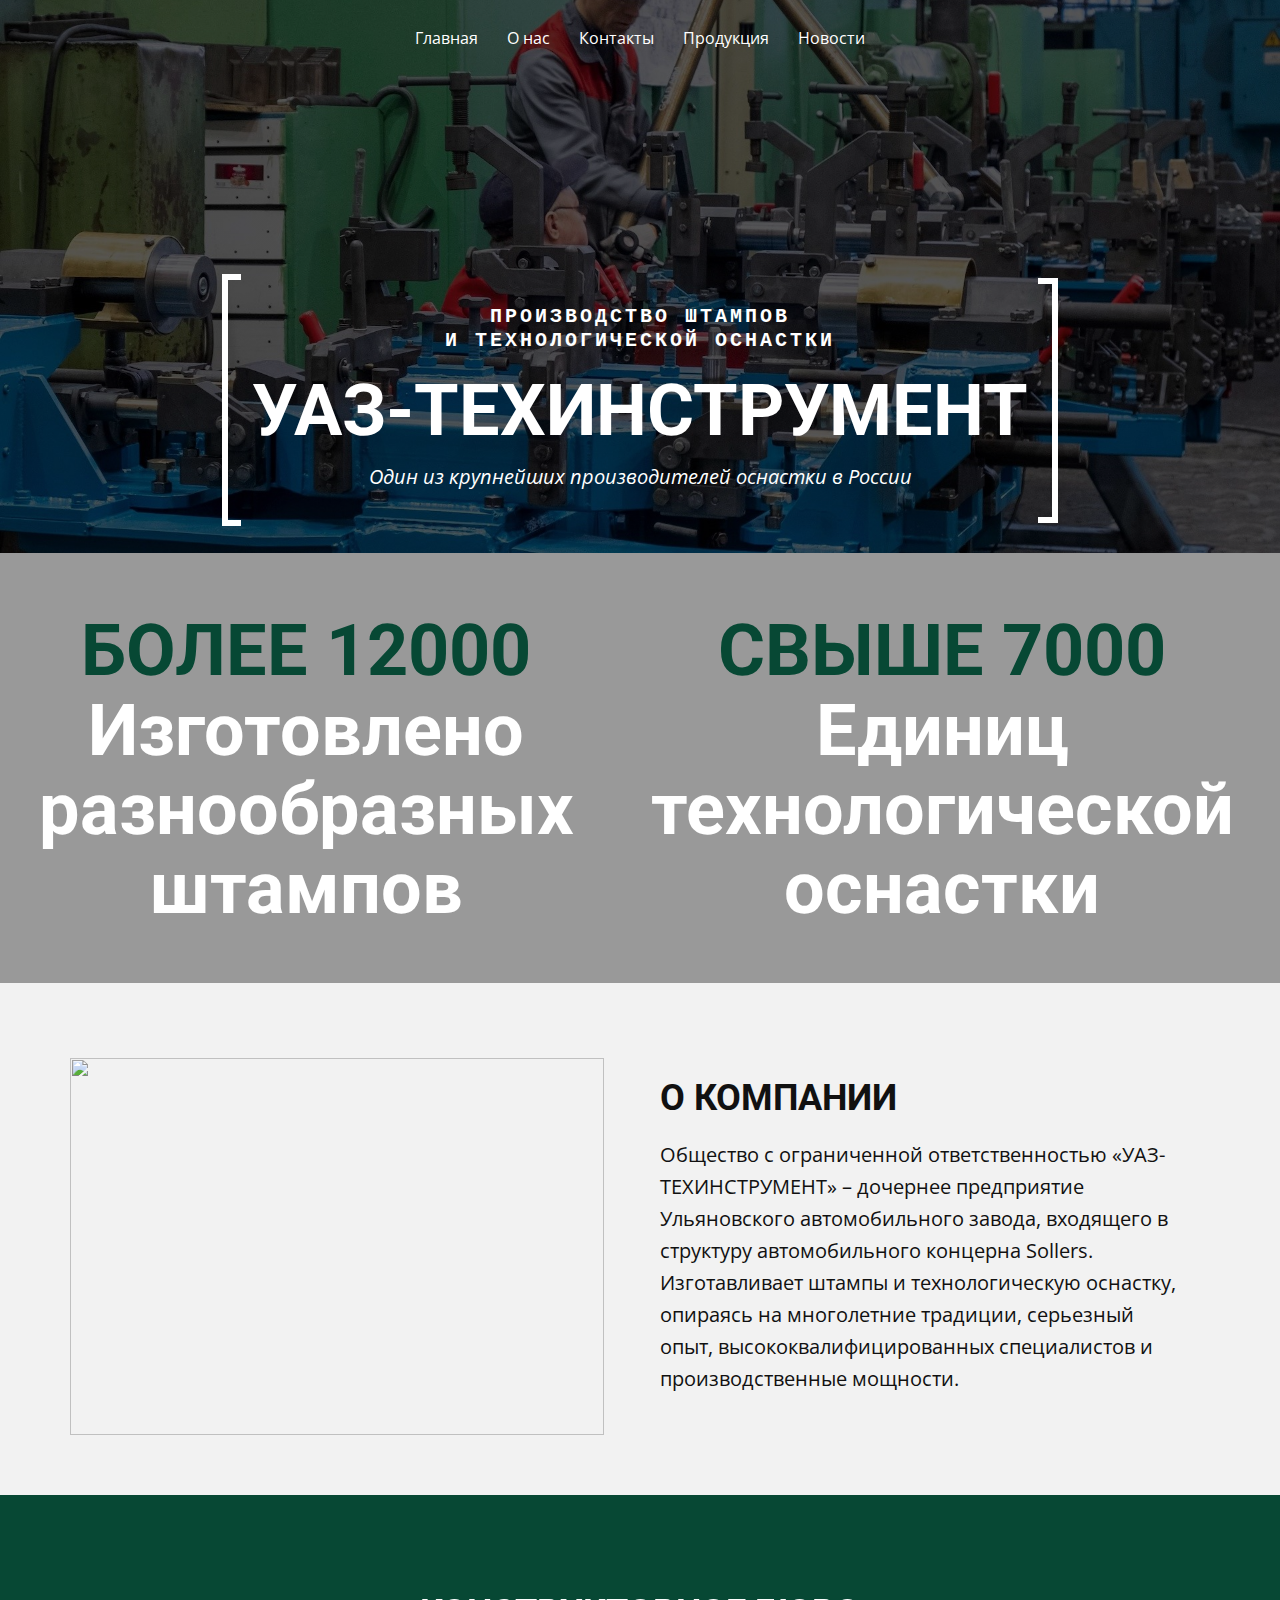
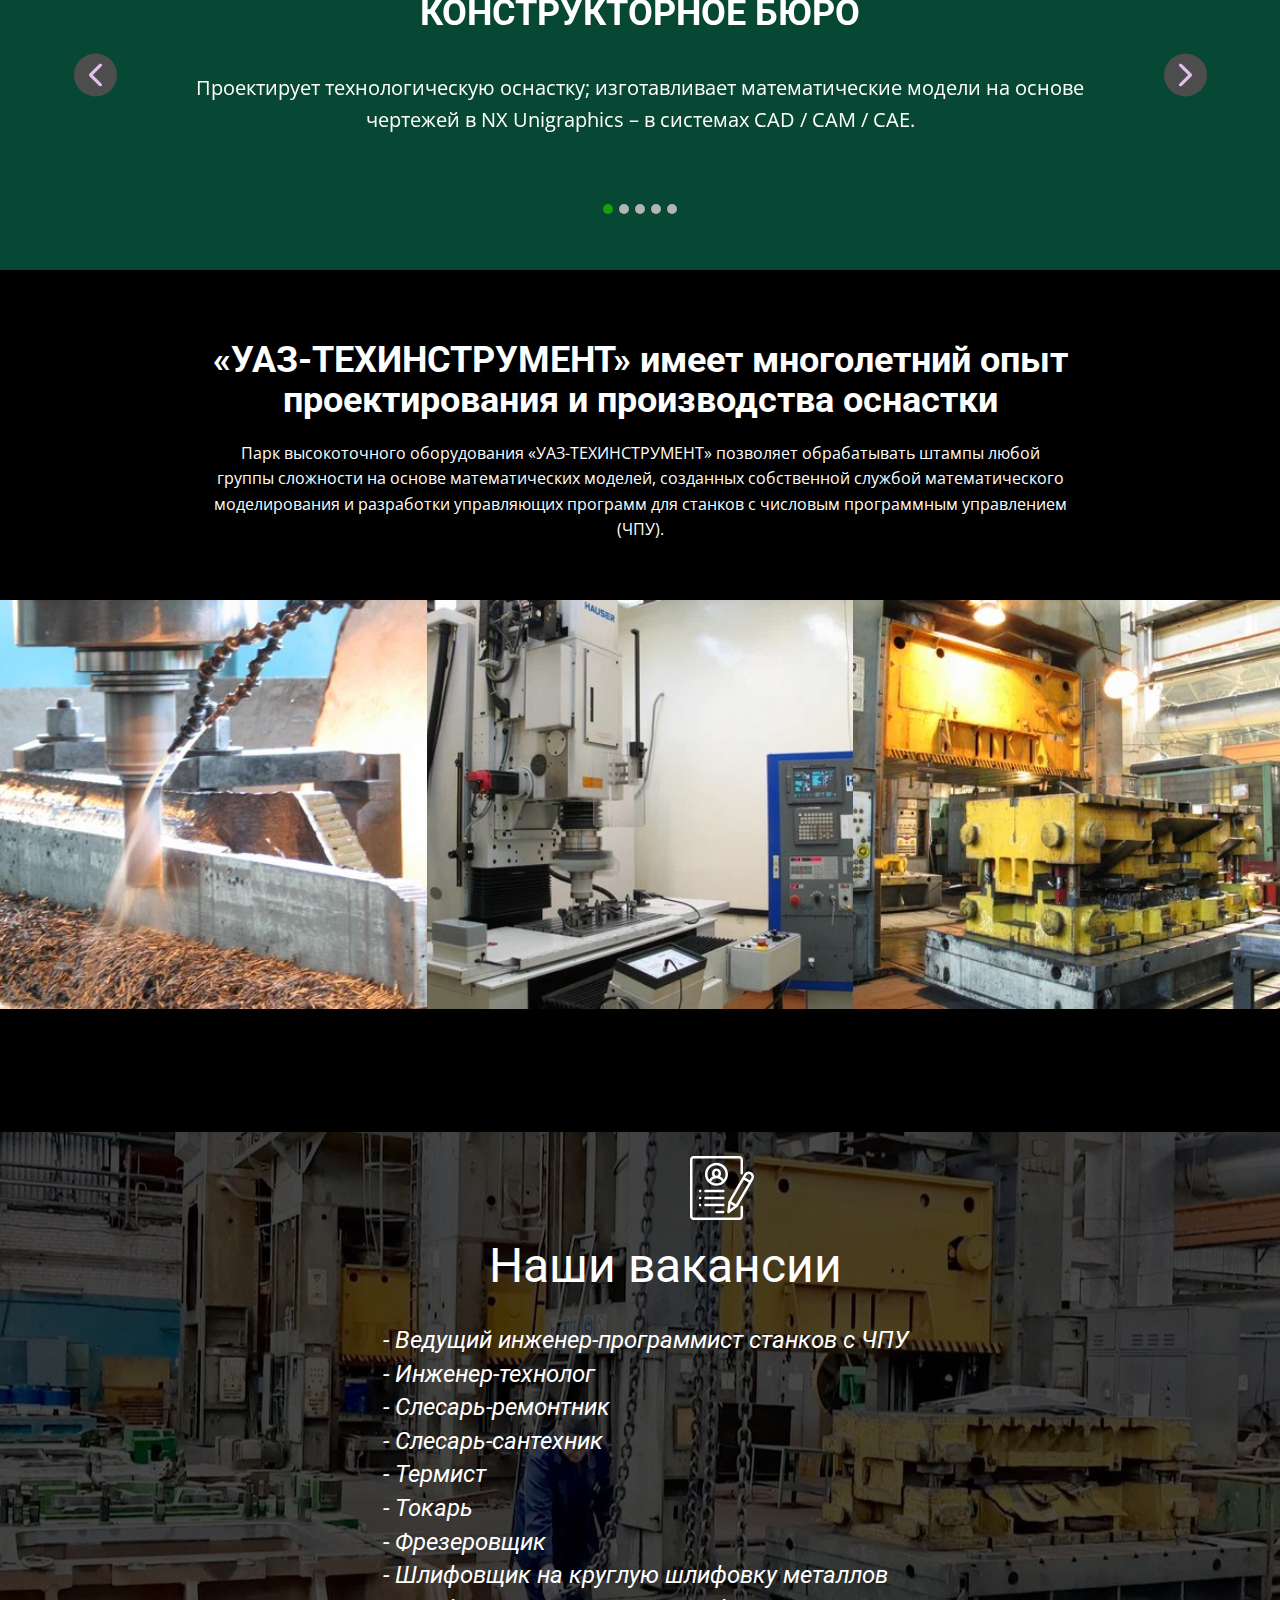
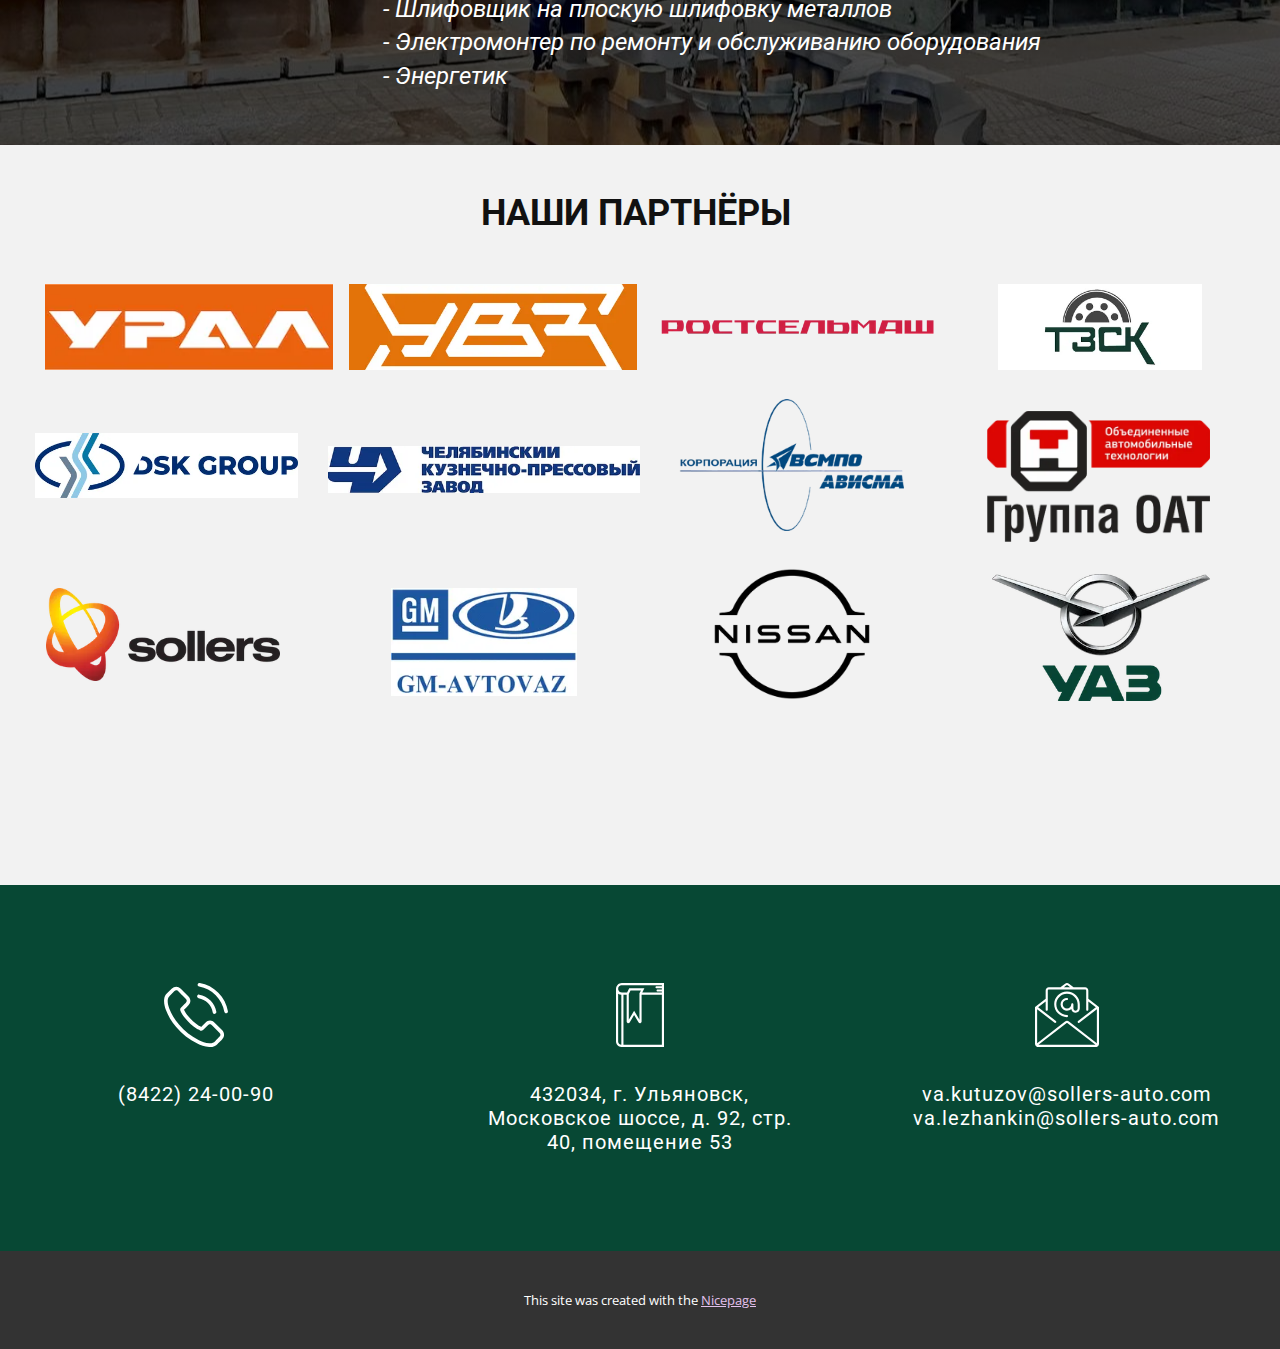
==== commit f4d66ad4: "Add files via upload" ====
--- a/index.html
+++ b/index.html
@@ -126,7 +126,7 @@
             </div>
           </div>
         </div>
-        <img class="u-expanded-width-xs u-image u-image-contain u-image-default u-image-1" src="images/logouaz.png" alt="" data-image-width="500" data-image-height="353">
+        <img class="u-expanded-width-xs u-image u-image-contain u-image-default u-image-1" src="images/gh.png" alt="" data-image-width="746" data-image-height="740">
       </div>
     </section>
     <section class="u-clearfix u-valign-middle u-section-4" id="carousel_5e61">
@@ -135,13 +135,13 @@
           <div class="u-layout-row">
             <div class="u-align-center u-container-style u-custom-color-5 u-layout-cell u-size-60 u-layout-cell-1">
               <div class="u-container-layout u-container-layout-1">
-                <div id="carousel-81c2" data-interval="5000" data-u-ride="carousel" class="u-carousel u-expanded-width-xs u-slider u-slider-1">
+                <div id="carousel-5c3e" data-interval="5000" data-u-ride="carousel" class="u-carousel u-expanded-width-xs u-slider u-slider-1">
                   <ol class="u-absolute-hcenter u-carousel-indicators u-carousel-indicators-1">
-                    <li data-u-target="#carousel-81c2" class="u-active u-active-custom-color-4 u-grey-30 u-shape-circle" data-u-slide-to="0" style="width: 10px; height: 10px;"></li>
-                    <li data-u-target="#carousel-81c2" class="u-active-custom-color-4 u-grey-30 u-shape-circle" data-u-slide-to="1" style="width: 10px; height: 10px;"></li>
-                    <li data-u-target="#carousel-81c2" class="u-active-custom-color-4 u-grey-30 u-shape-circle" data-u-slide-to="2" style="width: 10px; height: 10px;"></li>
-                    <li data-u-target="#carousel-81c2" class="u-active-custom-color-4 u-grey-30 u-shape-circle" data-u-slide-to="3" style="width: 10px; height: 10px;"></li>
-                    <li data-u-target="#carousel-81c2" class="u-active-custom-color-4 u-grey-30 u-shape-circle" data-u-slide-to="4" style="width: 10px; height: 10px;"></li>
+                    <li data-u-target="#carousel-5c3e" class="u-active u-active-custom-color-4 u-grey-30 u-shape-circle" data-u-slide-to="0" style="width: 10px; height: 10px;"></li>
+                    <li data-u-target="#carousel-5c3e" class="u-active-custom-color-4 u-grey-30 u-shape-circle" data-u-slide-to="1" style="width: 10px; height: 10px;"></li>
+                    <li data-u-target="#carousel-5c3e" class="u-active-custom-color-4 u-grey-30 u-shape-circle" data-u-slide-to="2" style="width: 10px; height: 10px;"></li>
+                    <li data-u-target="#carousel-5c3e" class="u-active-custom-color-4 u-grey-30 u-shape-circle" data-u-slide-to="3" style="width: 10px; height: 10px;"></li>
+                    <li data-u-target="#carousel-5c3e" class="u-active-custom-color-4 u-grey-30 u-shape-circle" data-u-slide-to="4" style="width: 10px; height: 10px;"></li>
                   </ol>
                   <div class="u-carousel-inner" role="listbox">
                     <div class="u-active u-align-center u-carousel-item u-container-style u-slide">
@@ -181,7 +181,7 @@
                       </div>
                     </div>
                   </div>
-                  <a class="u-absolute-vcenter u-carousel-control u-carousel-control-prev u-grey-70 u-icon-circle u-spacing-10 u-carousel-control-1" href="#carousel-81c2" role="button" data-u-slide="prev">
+                  <a class="u-absolute-vcenter u-carousel-control u-carousel-control-prev u-grey-70 u-icon-circle u-spacing-10 u-carousel-control-1" href="#carousel-5c3e" role="button" data-u-slide="prev">
                     <span aria-hidden="true">
                       <svg viewBox="0 0 451.847 451.847"><path d="M97.141,225.92c0-8.095,3.091-16.192,9.259-22.366L300.689,9.27c12.359-12.359,32.397-12.359,44.751,0
 c12.354,12.354,12.354,32.388,0,44.748L173.525,225.92l171.903,171.909c12.354,12.354,12.354,32.391,0,44.744
@@ -193,7 +193,7 @@
 c-12.354,12.365-32.386,12.365-44.745,0l-194.29-194.281C100.226,242.115,97.141,234.018,97.141,225.92z"></path></svg>
                     </span>
                   </a>
-                  <a class="u-absolute-vcenter u-carousel-control u-carousel-control-next u-grey-70 u-icon-circle u-spacing-10 u-carousel-control-2" href="#carousel-81c2" role="button" data-u-slide="next">
+                  <a class="u-absolute-vcenter u-carousel-control u-carousel-control-next u-grey-70 u-icon-circle u-spacing-10 u-carousel-control-2" href="#carousel-5c3e" role="button" data-u-slide="next">
                     <span aria-hidden="true">
                       <svg viewBox="0 0 451.846 451.847"><path d="M345.441,248.292L151.154,442.573c-12.359,12.365-32.397,12.365-44.75,0c-12.354-12.354-12.354-32.391,0-44.744
 L278.318,225.92L106.409,54.017c-12.354-12.359-12.354-32.394,0-44.748c12.354-12.359,32.391-12.359,44.75,0l194.287,194.284
--- a/Главная.css
+++ b/Главная.css
@@ -387,9 +387,9 @@
 }
 
 .u-section-3 .u-image-1 {
-  width: 425px;
-  height: 300px;
-  margin: -316px auto 16px 30px;
+  width: 534px;
+  height: 377px;
+  margin: -337px auto 60px 0;
 }
 
 @media (max-width: 1199px) {
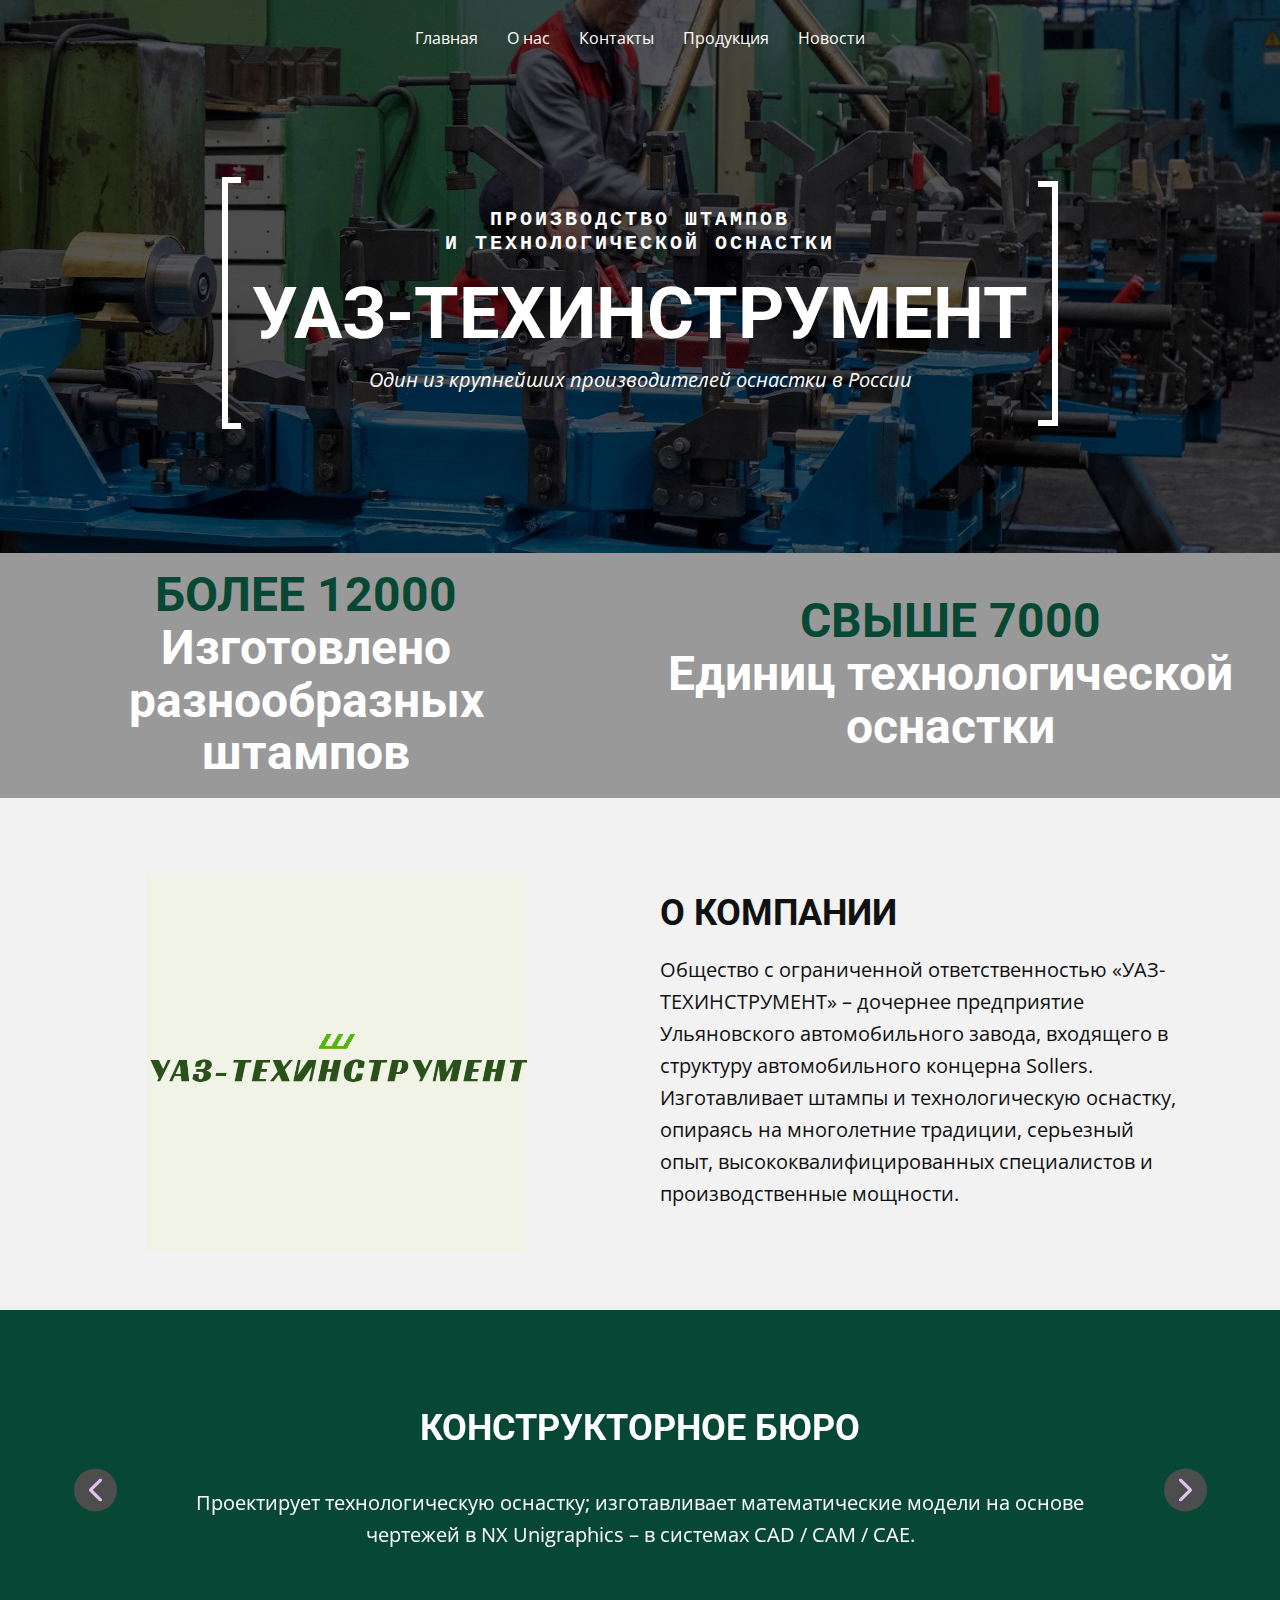
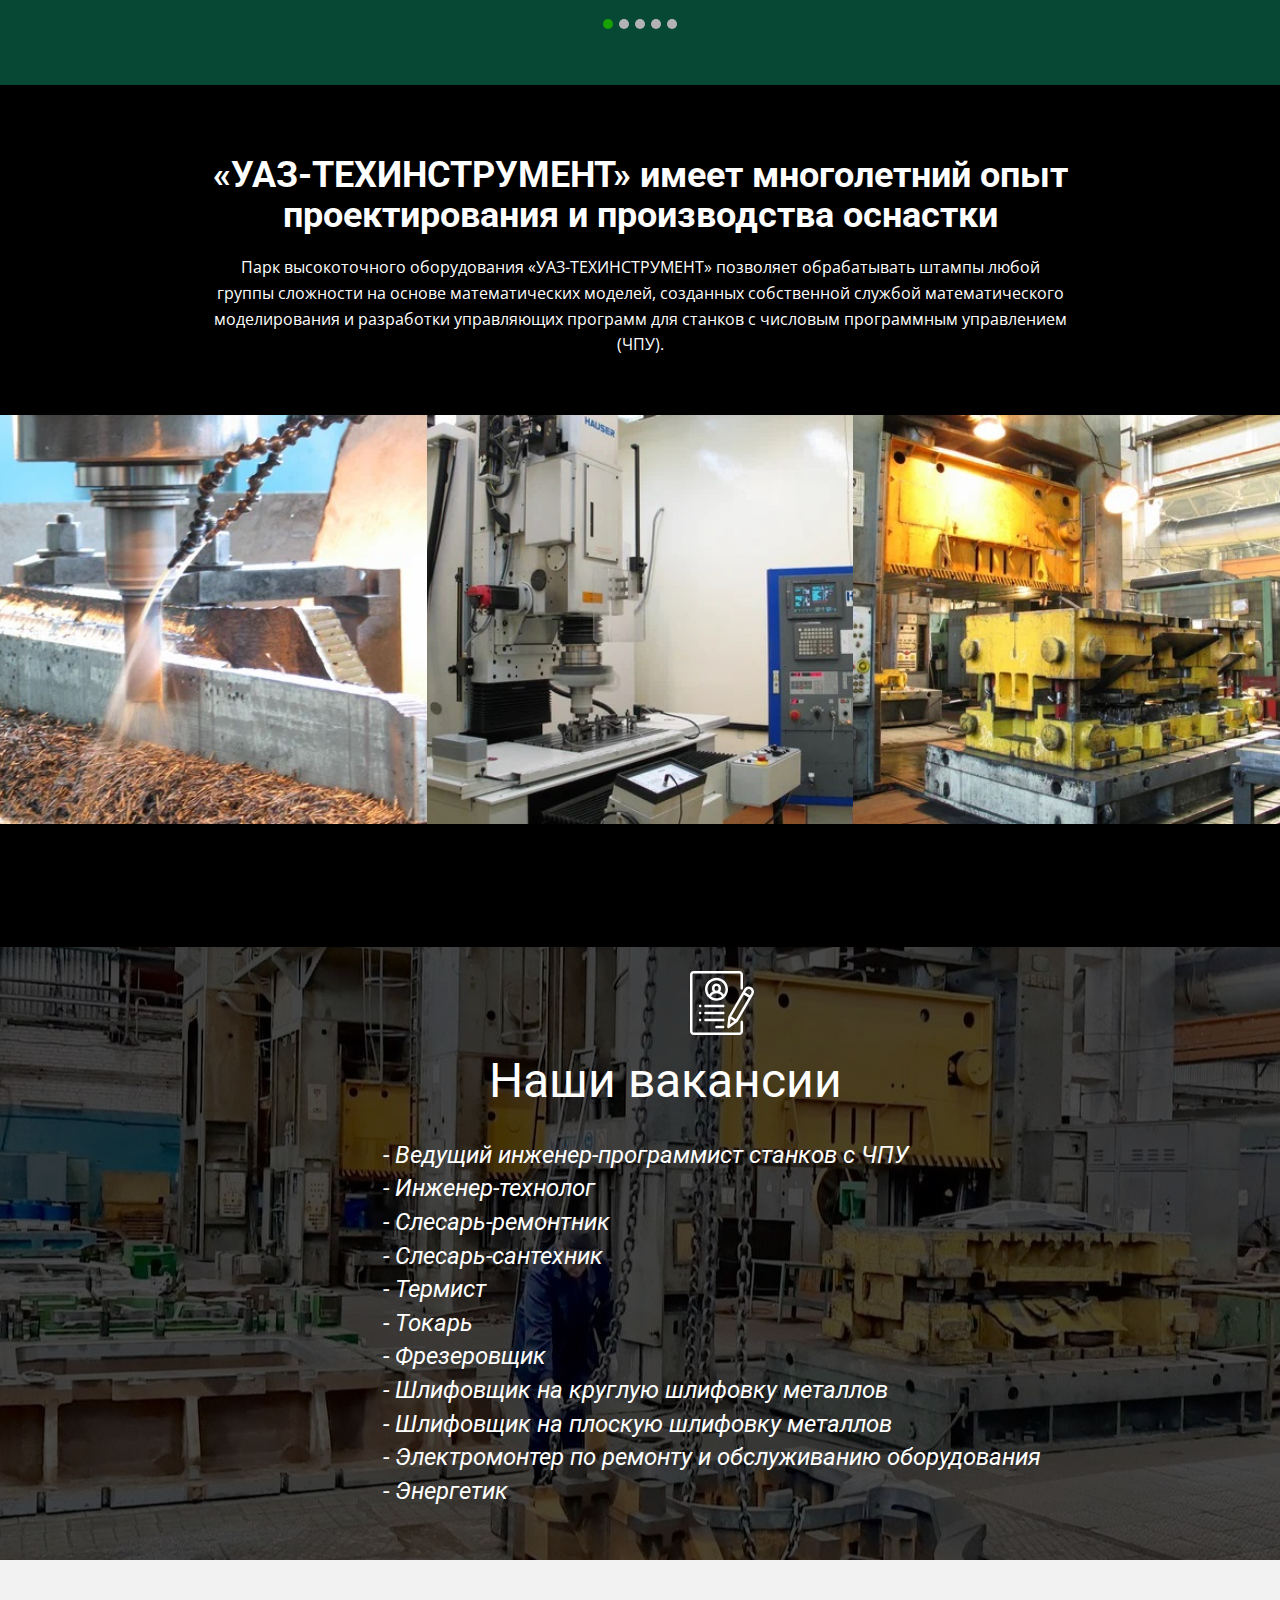
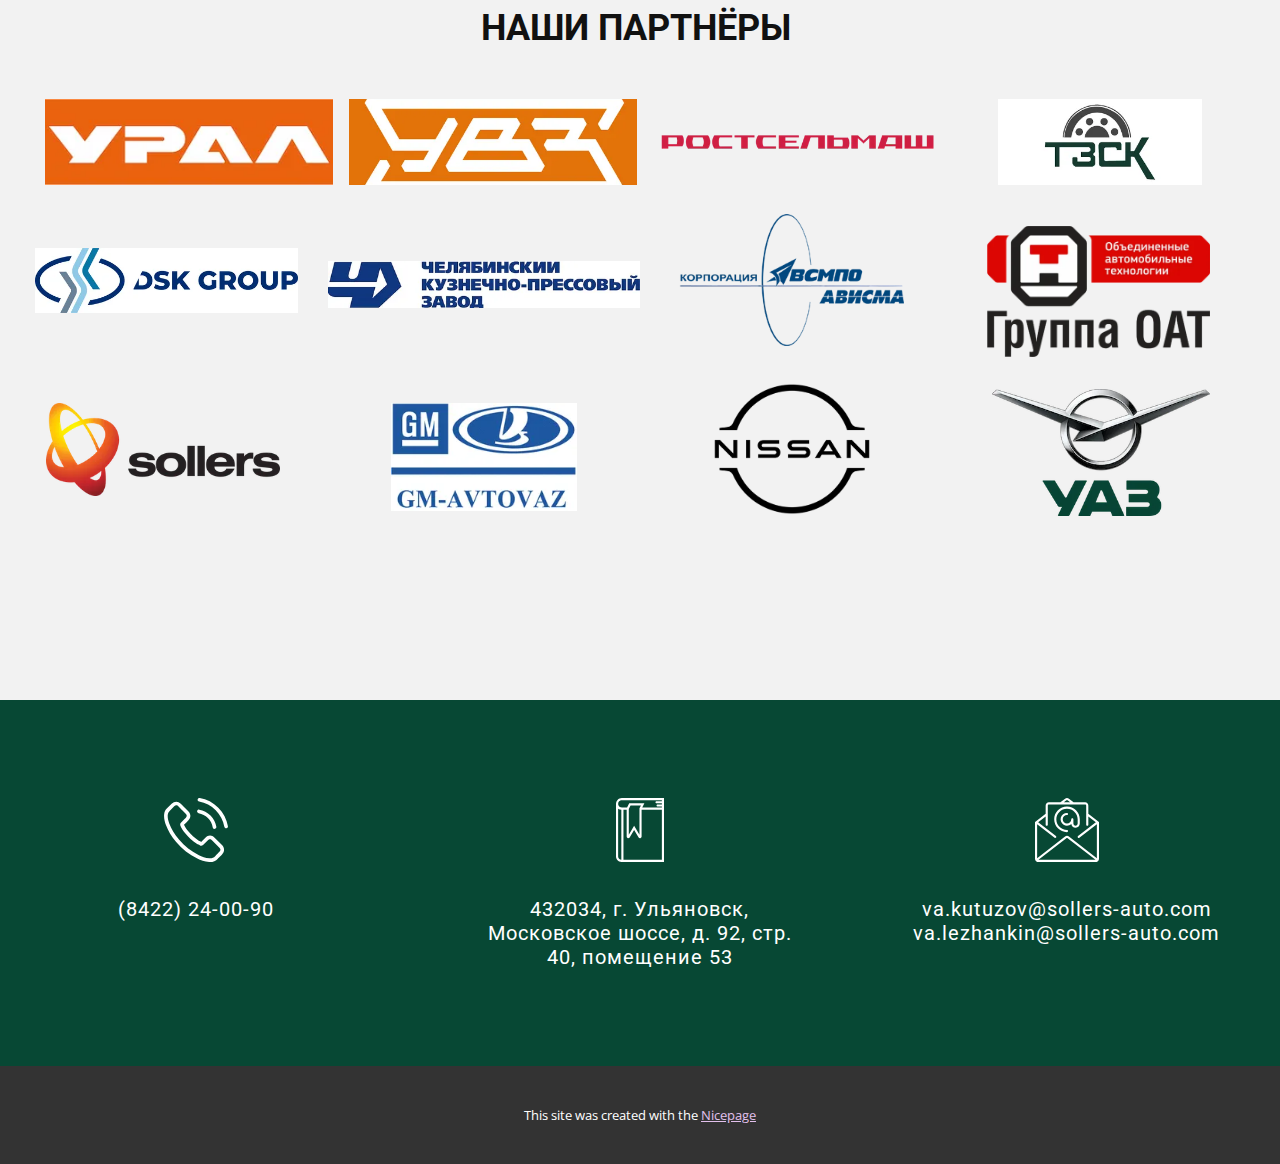
==== commit c89bd5d6: "Add files via upload" ====
--- a/index.html
+++ b/index.html
@@ -65,14 +65,16 @@
         </nav>
       </div></header> 
     <section class="u-clearfix u-image u-shading u-section-1" id="sec-0ecc" data-image-width="1920" data-image-height="1282">
-      <div class="custom-expanded u-container-style u-expanded-width-md u-group u-group-1">
-        <div class="u-container-layout u-container-layout-1">
-          <div class="u-border-6 u-border-white u-shape u-shape-right u-shape-1"></div>
-          <div class="u-border-6 u-border-white u-shape u-shape-left u-shape-2"></div>
-          <h5 class="u-align-center u-custom-font u-font-courier-new u-text u-text-1"> Производство штампов<br>и технологической оснастки
-          </h5>
-          <h1 class="u-align-center u-custom-font u-font-titillium-Web u-text u-title u-text-2"> УАЗ-ТЕХИНСТРУМЕНТ</h1>
-          <p class="u-align-center u-text u-text-3"> Один из крупнейших производителей оснастки в России</p>
+      <div class="u-clearfix u-sheet u-sheet-1">
+        <div class="custom-expanded u-container-style u-expanded-width-md u-group u-group-1">
+          <div class="u-container-layout u-container-layout-1">
+            <div class="u-border-6 u-border-white u-shape u-shape-right u-shape-1"></div>
+            <div class="u-border-6 u-border-white u-shape u-shape-left u-shape-2"></div>
+            <h5 class="u-align-center u-custom-font u-font-courier-new u-text u-text-1"> Производство штампов<br>и технологической оснастки
+            </h5>
+            <h1 class="u-align-center u-custom-font u-font-titillium-Web u-text u-title u-text-2"> УАЗ-ТЕХИНСТРУМЕНТ</h1>
+            <p class="u-align-center u-text u-text-3"> Один из крупнейших производителей оснастки в России</p>
+          </div>
         </div>
       </div>
     </section>
@@ -90,7 +92,7 @@
             <div class="u-size-30">
               <div class="u-layout-row">
                 <div class="u-container-style u-layout-cell u-left-cell u-size-30 u-layout-cell-2">
-                  <div class="u-container-layout u-valign-middle-lg u-valign-middle-md u-valign-middle-xl u-container-layout-2">
+                  <div class="u-container-layout u-valign-middle u-container-layout-2">
                     <h2 class="u-align-center u-font-titillium-Web u-text u-text-custom-color-5 u-text-1">БОЛЕЕ 12000 <span class="u-text-white">
                         <br>Изготовлено разнообразных штампов
                       </span>
@@ -99,7 +101,7 @@
                   </div>
                 </div>
                 <div class="u-container-style u-layout-cell u-size-30 u-layout-cell-3">
-                  <div class="u-container-layout u-valign-middle-lg u-valign-middle-md u-valign-middle-xl u-container-layout-3">
+                  <div class="u-container-layout u-valign-middle u-container-layout-3">
                     <h2 class="u-align-center u-font-titillium-Web u-text u-text-custom-color-5 u-text-2">СВЫШЕ 7000<br>
                       <span class="u-text-white">Единиц технологической оснастки </span>
                       <br>
@@ -135,13 +137,13 @@
           <div class="u-layout-row">
             <div class="u-align-center u-container-style u-custom-color-5 u-layout-cell u-size-60 u-layout-cell-1">
               <div class="u-container-layout u-container-layout-1">
-                <div id="carousel-5c3e" data-interval="5000" data-u-ride="carousel" class="u-carousel u-expanded-width-xs u-slider u-slider-1">
+                <div id="carousel-d1ff" data-interval="5000" data-u-ride="carousel" class="u-carousel u-expanded-width-xs u-slider u-slider-1">
                   <ol class="u-absolute-hcenter u-carousel-indicators u-carousel-indicators-1">
-                    <li data-u-target="#carousel-5c3e" class="u-active u-active-custom-color-4 u-grey-30 u-shape-circle" data-u-slide-to="0" style="width: 10px; height: 10px;"></li>
-                    <li data-u-target="#carousel-5c3e" class="u-active-custom-color-4 u-grey-30 u-shape-circle" data-u-slide-to="1" style="width: 10px; height: 10px;"></li>
-                    <li data-u-target="#carousel-5c3e" class="u-active-custom-color-4 u-grey-30 u-shape-circle" data-u-slide-to="2" style="width: 10px; height: 10px;"></li>
-                    <li data-u-target="#carousel-5c3e" class="u-active-custom-color-4 u-grey-30 u-shape-circle" data-u-slide-to="3" style="width: 10px; height: 10px;"></li>
-                    <li data-u-target="#carousel-5c3e" class="u-active-custom-color-4 u-grey-30 u-shape-circle" data-u-slide-to="4" style="width: 10px; height: 10px;"></li>
+                    <li data-u-target="#carousel-d1ff" class="u-active u-active-custom-color-4 u-grey-30 u-shape-circle" data-u-slide-to="0" style="width: 10px; height: 10px;"></li>
+                    <li data-u-target="#carousel-d1ff" class="u-active-custom-color-4 u-grey-30 u-shape-circle" data-u-slide-to="1" style="width: 10px; height: 10px;"></li>
+                    <li data-u-target="#carousel-d1ff" class="u-active-custom-color-4 u-grey-30 u-shape-circle" data-u-slide-to="2" style="width: 10px; height: 10px;"></li>
+                    <li data-u-target="#carousel-d1ff" class="u-active-custom-color-4 u-grey-30 u-shape-circle" data-u-slide-to="3" style="width: 10px; height: 10px;"></li>
+                    <li data-u-target="#carousel-d1ff" class="u-active-custom-color-4 u-grey-30 u-shape-circle" data-u-slide-to="4" style="width: 10px; height: 10px;"></li>
                   </ol>
                   <div class="u-carousel-inner" role="listbox">
                     <div class="u-active u-align-center u-carousel-item u-container-style u-slide">
@@ -181,7 +183,7 @@
                       </div>
                     </div>
                   </div>
-                  <a class="u-absolute-vcenter u-carousel-control u-carousel-control-prev u-grey-70 u-icon-circle u-spacing-10 u-carousel-control-1" href="#carousel-5c3e" role="button" data-u-slide="prev">
+                  <a class="u-absolute-vcenter u-carousel-control u-carousel-control-prev u-grey-70 u-icon-circle u-spacing-10 u-carousel-control-1" href="#carousel-d1ff" role="button" data-u-slide="prev">
                     <span aria-hidden="true">
                       <svg viewBox="0 0 451.847 451.847"><path d="M97.141,225.92c0-8.095,3.091-16.192,9.259-22.366L300.689,9.27c12.359-12.359,32.397-12.359,44.751,0
 c12.354,12.354,12.354,32.388,0,44.748L173.525,225.92l171.903,171.909c12.354,12.354,12.354,32.391,0,44.744
@@ -193,7 +195,7 @@
 c-12.354,12.365-32.386,12.365-44.745,0l-194.29-194.281C100.226,242.115,97.141,234.018,97.141,225.92z"></path></svg>
                     </span>
                   </a>
-                  <a class="u-absolute-vcenter u-carousel-control u-carousel-control-next u-grey-70 u-icon-circle u-spacing-10 u-carousel-control-2" href="#carousel-5c3e" role="button" data-u-slide="next">
+                  <a class="u-absolute-vcenter u-carousel-control u-carousel-control-next u-grey-70 u-icon-circle u-spacing-10 u-carousel-control-2" href="#carousel-d1ff" role="button" data-u-slide="next">
                     <span aria-hidden="true">
                       <svg viewBox="0 0 451.846 451.847"><path d="M345.441,248.292L151.154,442.573c-12.359,12.365-32.397,12.365-44.75,0c-12.354-12.354-12.354-32.391,0-44.744
 L278.318,225.92L106.409,54.017c-12.354-12.359-12.354-32.394,0-44.748c12.354-12.359,32.391-12.359,44.75,0l194.287,194.284
--- a/Главная.css
+++ b/Главная.css
@@ -3,10 +3,15 @@
   background-position: 50% 50%;
 }
 
+.u-section-1 .u-sheet-1 {
+  min-height: 553px;
+}
+
 .u-section-1 .u-group-1 {
   width: 836px;
   height: auto;
-  margin: 216px auto 60px;
+  min-height: 277px;
+  margin: 119px auto 60px;
 }
 
 .u-section-1 .u-container-layout-1 {
@@ -47,6 +52,14 @@
 }
 
 @media (max-width: 1199px) {
+   .u-section-1 {
+    min-height: 359px;
+  }
+
+  .u-section-1 .u-sheet-1 {
+    min-height: 456px;
+  }
+
   .u-section-1 .u-group-1 {
     width: 689px;
     height: auto;
@@ -77,6 +90,14 @@
 }
 
 @media (max-width: 991px) {
+   .u-section-1 {
+    min-height: 349px;
+  }
+
+  .u-section-1 .u-sheet-1 {
+    min-height: 349px;
+  }
+
   .u-section-1 .u-group-1 {
     margin-bottom: 85px;
     margin-right: initial;
@@ -106,13 +127,16 @@
 
 @media (max-width: 767px) {
    .u-section-1 {
-    min-height: 625px;
+    min-height: 262px;
+  }
+
+  .u-section-1 .u-sheet-1 {
+    min-height: 262px;
   }
 
   .u-section-1 .u-group-1 {
     width: 640px;
-    min-height: 324px;
-    margin: 100px calc(((100% - 540px) / 2)  + -61px) 60px auto;
+    margin: 100px 239px 60px auto;
   }
 
   .u-section-1 .u-shape-1 {
@@ -139,14 +163,17 @@
 
 @media (max-width: 575px) {
    .u-section-1 {
-    min-height: 870px;
+    min-height: 165px;
+  }
+
+  .u-section-1 .u-sheet-1 {
+    min-height: 165px;
   }
 
   .u-section-1 .u-group-1 {
-    min-height: 489px;
+    width: 340px;
     margin-top: 253px;
-    width: 340px;
-    margin-right: calc(((100% - 340px) / 2));
+    margin-right: 400px;
   }
 
   .u-section-1 .u-shape-1 {
@@ -172,20 +199,20 @@
   }
 } .u-section-2 {
   background-image: none;
-  min-height: 430px;
+  min-height: 244px;
 }
 
 .u-section-2 .u-layout-wrap-1 {
   margin-top: -142px;
-  margin-bottom: 45px;
+  margin-bottom: 0;
 }
 
 .u-section-2 .u-layout-cell-1 {
-  min-height: 190px;
+  min-height: 140px;
 }
 
 .u-section-2 .u-layout-cell-2 {
-  min-height: 337px;
+  min-height: 247px;
 }
 
 .u-section-2 .u-container-layout-2 {
@@ -194,14 +221,14 @@
 }
 
 .u-section-2 .u-text-1 {
-  font-size: 4.5rem;
+  font-size: 3rem;
   font-weight: 700;
   background-image: none;
   margin: 0 28px 0 0;
 }
 
 .u-section-2 .u-layout-cell-3 {
-  min-height: 337px;
+  min-height: 247px;
 }
 
 .u-section-2 .u-container-layout-3 {
@@ -209,10 +236,10 @@
 }
 
 .u-section-2 .u-text-2 {
-  font-size: 4.5rem;
+  font-size: 3rem;
   font-weight: 700;
   background-image: none;
-  margin: 0 28px 0 -8px;
+  margin: 0 20px 0 0;
 }
 
 @media (max-width: 1199px) {
@@ -221,11 +248,11 @@
   }
 
   .u-section-2 .u-layout-cell-1 {
-    min-height: 157px;
+    min-height: 115px;
   }
 
   .u-section-2 .u-layout-cell-2 {
-    min-height: 278px;
+    min-height: 204px;
   }
 
   .u-section-2 .u-container-layout-2 {
@@ -238,22 +265,21 @@
   }
 
   .u-section-2 .u-layout-cell-3 {
-    min-height: 278px;
+    min-height: 204px;
   }
 
   .u-section-2 .u-text-2 {
     margin-right: 0;
-    margin-left: 0;
   }
 }
 
 @media (max-width: 991px) {
    .u-section-2 {
-    min-height: 123px;
+    min-height: 152px;
   }
 
   .u-section-2 .u-layout-cell-1 {
-    min-height: 120px;
+    min-height: 88px;
   }
 
   .u-section-2 .u-layout-cell-2 {
@@ -286,7 +312,7 @@
   }
 
   .u-section-2 .u-layout-cell-1 {
-    min-height: 90px;
+    min-height: 66px;
   }
 
   .u-section-2 .u-layout-cell-2 {
@@ -299,7 +325,6 @@
   }
 
   .u-section-2 .u-text-1 {
-    font-size: 3rem;
     line-height: 1;
     width: auto;
     margin-top: -65px;
@@ -311,7 +336,6 @@
   }
 
   .u-section-2 .u-text-2 {
-    font-size: 3rem;
     line-height: 1;
     width: auto;
     margin-top: 64px;
@@ -325,7 +349,7 @@
   }
 
   .u-section-2 .u-layout-cell-1 {
-    min-height: 57px;
+    min-height: 42px;
   }
 
   .u-section-2 .u-layout-cell-2 {
